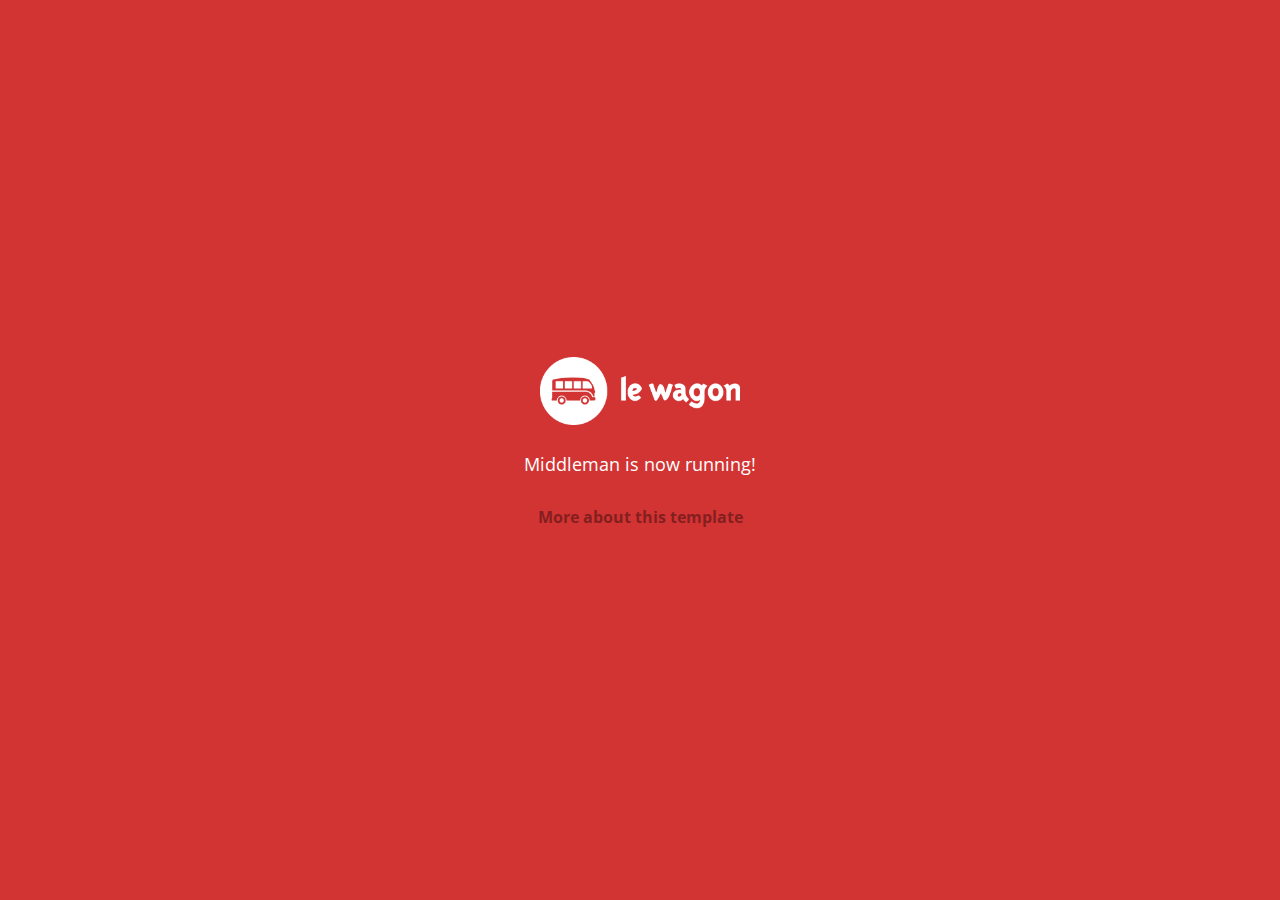
==== index.html @ 599be3fb "Automated commit at 2018-02-05 10:05:16 UTC by middleman-deploy 2.0.0-alpha" ====
<!doctype html>
<html>
  <head>
    <meta charset="utf-8">
    <meta http-equiv="x-ua-compatible" content="ie=edge">
    <meta name="viewport"
          content="width=device-width, initial-scale=1, shrink-to-fit=no">
    <!-- Use the title from a page's frontmatter if it has one -->
    <title>Le Wagon - Middleman</title>
    <link href="stylesheets/application-3c48b980.css" rel="stylesheet" />
    <script src="javascripts/application-93de88c9.js"></script>
    <link href="images/favicon-f15af148.png" rel="icon" type="image/png" />
  </head>
  <body>
    <div id="home">
  <div class="home-content">
    <img src="images/logo-acc9c0ec.png" width="200" alt="Logo" />
    <p>
      Middleman is now running!
    </p>
    <p class="about">
      <a href="about.html">More about this template</a>
    </p>
  </div>
</div>

  </body>
</html>
---- stylesheets/application-3c48b980.css ----
@import url("https://fonts.googleapis.com/css?family=Open+Sans:400,300,700|Raleway:400,100,300,700,500");/*!
 * Bootstrap v3.3.7 (http://getbootstrap.com)
 * Copyright 2011-2016 Twitter, Inc.
 * Licensed under MIT (https://github.com/twbs/bootstrap/blob/master/LICENSE)
 *//*! normalize.css v3.0.3 | MIT License | github.com/necolas/normalize.css */html{font-family:sans-serif;-ms-text-size-adjust:100%;-webkit-text-size-adjust:100%}body{margin:0}article,aside,details,figcaption,figure,footer,header,hgroup,main,menu,nav,section,summary{display:block}audio,canvas,progress,video{display:inline-block;vertical-align:baseline}audio:not([controls]){display:none;height:0}[hidden],template{display:none}a{background-color:transparent}a:active,a:hover{outline:0}abbr[title]{border-bottom:1px dotted}b,strong{font-weight:bold}dfn{font-style:italic}h1{font-size:2em;margin:0.67em 0}mark{background:#ff0;color:#000}small{font-size:80%}sub,sup{font-size:75%;line-height:0;position:relative;vertical-align:baseline}sup{top:-0.5em}sub{bottom:-0.25em}img{border:0}svg:not(:root){overflow:hidden}figure{margin:1em 40px}hr{-webkit-box-sizing:content-box;box-sizing:content-box;height:0}pre{overflow:auto}code,kbd,pre,samp{font-family:monospace, monospace;font-size:1em}button,input,optgroup,select,textarea{color:inherit;font:inherit;margin:0}button{overflow:visible}button,select{text-transform:none}button,html input[type="button"],input[type="reset"],input[type="submit"]{-webkit-appearance:button;cursor:pointer}button[disabled],html input[disabled]{cursor:default}button::-moz-focus-inner,input::-moz-focus-inner{border:0;padding:0}input{line-height:normal}input[type="checkbox"],input[type="radio"]{-webkit-box-sizing:border-box;box-sizing:border-box;padding:0}input[type="number"]::-webkit-inner-spin-button,input[type="number"]::-webkit-outer-spin-button{height:auto}input[type="search"]{-webkit-appearance:textfield;-webkit-box-sizing:content-box;box-sizing:content-box}input[type="search"]::-webkit-search-cancel-button,input[type="search"]::-webkit-search-decoration{-webkit-appearance:none}fieldset{border:1px solid #c0c0c0;margin:0 2px;padding:0.35em 0.625em 0.75em}legend{border:0;padding:0}textarea{overflow:auto}optgroup{font-weight:bold}table{border-collapse:collapse;border-spacing:0}td,th{padding:0}/*! Source: https://github.com/h5bp/html5-boilerplate/blob/master/src/css/main.css */@media print{*,*:before,*:after{background:transparent !important;color:#000 !important;-webkit-box-shadow:none !important;box-shadow:none !important;text-shadow:none !important}a,a:visited{text-decoration:underline}a[href]:after{content:" (" attr(href) ")"}abbr[title]:after{content:" (" attr(title) ")"}a[href^="#"]:after,a[href^="javascript:"]:after{content:""}pre,blockquote{border:1px solid #999;page-break-inside:avoid}thead{display:table-header-group}tr,img{page-break-inside:avoid}img{max-width:100% !important}p,h2,h3{orphans:3;widows:3}h2,h3{page-break-after:avoid}.navbar{display:none}.btn>.caret,.dropup>.btn>.caret{border-top-color:#000 !important}.label{border:1px solid #000}.table{border-collapse:collapse !important}.table td,.table th{background-color:#fff !important}.table-bordered th,.table-bordered td{border:1px solid #ddd !important}}@font-face{font-family:'Glyphicons Halflings';src:url("../assets/bootstrap/glyphicons-halflings-regular-86b6f62b.eot");src:url("../assets/bootstrap/glyphicons-halflings-regular-86b6f62b.eot?#iefix") format("embedded-opentype"),url("../assets/bootstrap/glyphicons-halflings-regular-ca35b697.woff2") format("woff2"),url("../assets/bootstrap/glyphicons-halflings-regular-278e49a8.woff") format("woff"),url("../assets/bootstrap/glyphicons-halflings-regular-44bc1850.ttf") format("truetype"),url("../assets/bootstrap/glyphicons-halflings-regular-de51a849.svg#glyphicons_halflingsregular") format("svg")}.glyphicon{position:relative;top:1px;display:inline-block;font-family:'Glyphicons Halflings';font-style:normal;font-weight:normal;line-height:1;-webkit-font-smoothing:antialiased;-moz-osx-font-smoothing:grayscale}.glyphicon-asterisk:before{content:"\002a"}.glyphicon-plus:before{content:"\002b"}.glyphicon-euro:before,.glyphicon-eur:before{content:"\20ac"}.glyphicon-minus:before{content:"\2212"}.glyphicon-cloud:before{content:"\2601"}.glyphicon-envelope:before{content:"\2709"}.glyphicon-pencil:before{content:"\270f"}.glyphicon-glass:before{content:"\e001"}.glyphicon-music:before{content:"\e002"}.glyphicon-search:before{content:"\e003"}.glyphicon-heart:before{content:"\e005"}.glyphicon-star:before{content:"\e006"}.glyphicon-star-empty:before{content:"\e007"}.glyphicon-user:before{content:"\e008"}.glyphicon-film:before{content:"\e009"}.glyphicon-th-large:before{content:"\e010"}.glyphicon-th:before{content:"\e011"}.glyphicon-th-list:before{content:"\e012"}.glyphicon-ok:before{content:"\e013"}.glyphicon-remove:before{content:"\e014"}.glyphicon-zoom-in:before{content:"\e015"}.glyphicon-zoom-out:before{content:"\e016"}.glyphicon-off:before{content:"\e017"}.glyphicon-signal:before{content:"\e018"}.glyphicon-cog:before{content:"\e019"}.glyphicon-trash:before{content:"\e020"}.glyphicon-home:before{content:"\e021"}.glyphicon-file:before{content:"\e022"}.glyphicon-time:before{content:"\e023"}.glyphicon-road:before{content:"\e024"}.glyphicon-download-alt:before{content:"\e025"}.glyphicon-download:before{content:"\e026"}.glyphicon-upload:before{content:"\e027"}.glyphicon-inbox:before{content:"\e028"}.glyphicon-play-circle:before{content:"\e029"}.glyphicon-repeat:before{content:"\e030"}.glyphicon-refresh:before{content:"\e031"}.glyphicon-list-alt:before{content:"\e032"}.glyphicon-lock:before{content:"\e033"}.glyphicon-flag:before{content:"\e034"}.glyphicon-headphones:before{content:"\e035"}.glyphicon-volume-off:before{content:"\e036"}.glyphicon-volume-down:before{content:"\e037"}.glyphicon-volume-up:before{content:"\e038"}.glyphicon-qrcode:before{content:"\e039"}.glyphicon-barcode:before{content:"\e040"}.glyphicon-tag:before{content:"\e041"}.glyphicon-tags:before{content:"\e042"}.glyphicon-book:before{content:"\e043"}.glyphicon-bookmark:before{content:"\e044"}.glyphicon-print:before{content:"\e045"}.glyphicon-camera:before{content:"\e046"}.glyphicon-font:before{content:"\e047"}.glyphicon-bold:before{content:"\e048"}.glyphicon-italic:before{content:"\e049"}.glyphicon-text-height:before{content:"\e050"}.glyphicon-text-width:before{content:"\e051"}.glyphicon-align-left:before{content:"\e052"}.glyphicon-align-center:before{content:"\e053"}.glyphicon-align-right:before{content:"\e054"}.glyphicon-align-justify:before{content:"\e055"}.glyphicon-list:before{content:"\e056"}.glyphicon-indent-left:before{content:"\e057"}.glyphicon-indent-right:before{content:"\e058"}.glyphicon-facetime-video:before{content:"\e059"}.glyphicon-picture:before{content:"\e060"}.glyphicon-map-marker:before{content:"\e062"}.glyphicon-adjust:before{content:"\e063"}.glyphicon-tint:before{content:"\e064"}.glyphicon-edit:before{content:"\e065"}.glyphicon-share:before{content:"\e066"}.glyphicon-check:before{content:"\e067"}.glyphicon-move:before{content:"\e068"}.glyphicon-step-backward:before{content:"\e069"}.glyphicon-fast-backward:before{content:"\e070"}.glyphicon-backward:before{content:"\e071"}.glyphicon-play:before{content:"\e072"}.glyphicon-pause:before{content:"\e073"}.glyphicon-stop:before{content:"\e074"}.glyphicon-forward:before{content:"\e075"}.glyphicon-fast-forward:before{content:"\e076"}.glyphicon-step-forward:before{content:"\e077"}.glyphicon-eject:before{content:"\e078"}.glyphicon-chevron-left:before{content:"\e079"}.glyphicon-chevron-right:before{content:"\e080"}.glyphicon-plus-sign:before{content:"\e081"}.glyphicon-minus-sign:before{content:"\e082"}.glyphicon-remove-sign:before{content:"\e083"}.glyphicon-ok-sign:before{content:"\e084"}.glyphicon-question-sign:before{content:"\e085"}.glyphicon-info-sign:before{content:"\e086"}.glyphicon-screenshot:before{content:"\e087"}.glyphicon-remove-circle:before{content:"\e088"}.glyphicon-ok-circle:before{content:"\e089"}.glyphicon-ban-circle:before{content:"\e090"}.glyphicon-arrow-left:before{content:"\e091"}.glyphicon-arrow-right:before{content:"\e092"}.glyphicon-arrow-up:before{content:"\e093"}.glyphicon-arrow-down:before{content:"\e094"}.glyphicon-share-alt:before{content:"\e095"}.glyphicon-resize-full:before{content:"\e096"}.glyphicon-resize-small:before{content:"\e097"}.glyphicon-exclamation-sign:before{content:"\e101"}.glyphicon-gift:before{content:"\e102"}.glyphicon-leaf:before{content:"\e103"}.glyphicon-fire:before{content:"\e104"}.glyphicon-eye-open:before{content:"\e105"}.glyphicon-eye-close:before{content:"\e106"}.glyphicon-warning-sign:before{content:"\e107"}.glyphicon-plane:before{content:"\e108"}.glyphicon-calendar:before{content:"\e109"}.glyphicon-random:before{content:"\e110"}.glyphicon-comment:before{content:"\e111"}.glyphicon-magnet:before{content:"\e112"}.glyphicon-chevron-up:before{content:"\e113"}.glyphicon-chevron-down:before{content:"\e114"}.glyphicon-retweet:before{content:"\e115"}.glyphicon-shopping-cart:before{content:"\e116"}.glyphicon-folder-close:before{content:"\e117"}.glyphicon-folder-open:before{content:"\e118"}.glyphicon-resize-vertical:before{content:"\e119"}.glyphicon-resize-horizontal:before{content:"\e120"}.glyphicon-hdd:before{content:"\e121"}.glyphicon-bullhorn:before{content:"\e122"}.glyphicon-bell:before{content:"\e123"}.glyphicon-certificate:before{content:"\e124"}.glyphicon-thumbs-up:before{content:"\e125"}.glyphicon-thumbs-down:before{content:"\e126"}.glyphicon-hand-right:before{content:"\e127"}.glyphicon-hand-left:before{content:"\e128"}.glyphicon-hand-up:before{content:"\e129"}.glyphicon-hand-down:before{content:"\e130"}.glyphicon-circle-arrow-right:before{content:"\e131"}.glyphicon-circle-arrow-left:before{content:"\e132"}.glyphicon-circle-arrow-up:before{content:"\e133"}.glyphicon-circle-arrow-down:before{content:"\e134"}.glyphicon-globe:before{content:"\e135"}.glyphicon-wrench:before{content:"\e136"}.glyphicon-tasks:before{content:"\e137"}.glyphicon-filter:before{content:"\e138"}.glyphicon-briefcase:before{content:"\e139"}.glyphicon-fullscreen:before{content:"\e140"}.glyphicon-dashboard:before{content:"\e141"}.glyphicon-paperclip:before{content:"\e142"}.glyphicon-heart-empty:before{content:"\e143"}.glyphicon-link:before{content:"\e144"}.glyphicon-phone:before{content:"\e145"}.glyphicon-pushpin:before{content:"\e146"}.glyphicon-usd:before{content:"\e148"}.glyphicon-gbp:before{content:"\e149"}.glyphicon-sort:before{content:"\e150"}.glyphicon-sort-by-alphabet:before{content:"\e151"}.glyphicon-sort-by-alphabet-alt:before{content:"\e152"}.glyphicon-sort-by-order:before{content:"\e153"}.glyphicon-sort-by-order-alt:before{content:"\e154"}.glyphicon-sort-by-attributes:before{content:"\e155"}.glyphicon-sort-by-attributes-alt:before{content:"\e156"}.glyphicon-unchecked:before{content:"\e157"}.glyphicon-expand:before{content:"\e158"}.glyphicon-collapse-down:before{content:"\e159"}.glyphicon-collapse-up:before{content:"\e160"}.glyphicon-log-in:before{content:"\e161"}.glyphicon-flash:before{content:"\e162"}.glyphicon-log-out:before{content:"\e163"}.glyphicon-new-window:before{content:"\e164"}.glyphicon-record:before{content:"\e165"}.glyphicon-save:before{content:"\e166"}.glyphicon-open:before{content:"\e167"}.glyphicon-saved:before{content:"\e168"}.glyphicon-import:before{content:"\e169"}.glyphicon-export:before{content:"\e170"}.glyphicon-send:before{content:"\e171"}.glyphicon-floppy-disk:before{content:"\e172"}.glyphicon-floppy-saved:before{content:"\e173"}.glyphicon-floppy-remove:before{content:"\e174"}.glyphicon-floppy-save:before{content:"\e175"}.glyphicon-floppy-open:before{content:"\e176"}.glyphicon-credit-card:before{content:"\e177"}.glyphicon-transfer:before{content:"\e178"}.glyphicon-cutlery:before{content:"\e179"}.glyphicon-header:before{content:"\e180"}.glyphicon-compressed:before{content:"\e181"}.glyphicon-earphone:before{content:"\e182"}.glyphicon-phone-alt:before{content:"\e183"}.glyphicon-tower:before{content:"\e184"}.glyphicon-stats:before{content:"\e185"}.glyphicon-sd-video:before{content:"\e186"}.glyphicon-hd-video:before{content:"\e187"}.glyphicon-subtitles:before{content:"\e188"}.glyphicon-sound-stereo:before{content:"\e189"}.glyphicon-sound-dolby:before{content:"\e190"}.glyphicon-sound-5-1:before{content:"\e191"}.glyphicon-sound-6-1:before{content:"\e192"}.glyphicon-sound-7-1:before{content:"\e193"}.glyphicon-copyright-mark:before{content:"\e194"}.glyphicon-registration-mark:before{content:"\e195"}.glyphicon-cloud-download:before{content:"\e197"}.glyphicon-cloud-upload:before{content:"\e198"}.glyphicon-tree-conifer:before{content:"\e199"}.glyphicon-tree-deciduous:before{content:"\e200"}.glyphicon-cd:before{content:"\e201"}.glyphicon-save-file:before{content:"\e202"}.glyphicon-open-file:before{content:"\e203"}.glyphicon-level-up:before{content:"\e204"}.glyphicon-copy:before{content:"\e205"}.glyphicon-paste:before{content:"\e206"}.glyphicon-alert:before{content:"\e209"}.glyphicon-equalizer:before{content:"\e210"}.glyphicon-king:before{content:"\e211"}.glyphicon-queen:before{content:"\e212"}.glyphicon-pawn:before{content:"\e213"}.glyphicon-bishop:before{content:"\e214"}.glyphicon-knight:before{content:"\e215"}.glyphicon-baby-formula:before{content:"\e216"}.glyphicon-tent:before{content:"\26fa"}.glyphicon-blackboard:before{content:"\e218"}.glyphicon-bed:before{content:"\e219"}.glyphicon-apple:before{content:"\f8ff"}.glyphicon-erase:before{content:"\e221"}.glyphicon-hourglass:before{content:"\231b"}.glyphicon-lamp:before{content:"\e223"}.glyphicon-duplicate:before{content:"\e224"}.glyphicon-piggy-bank:before{content:"\e225"}.glyphicon-scissors:before{content:"\e226"}.glyphicon-bitcoin:before{content:"\e227"}.glyphicon-btc:before{content:"\e227"}.glyphicon-xbt:before{content:"\e227"}.glyphicon-yen:before{content:"\00a5"}.glyphicon-jpy:before{content:"\00a5"}.glyphicon-ruble:before{content:"\20bd"}.glyphicon-rub:before{content:"\20bd"}.glyphicon-scale:before{content:"\e230"}.glyphicon-ice-lolly:before{content:"\e231"}.glyphicon-ice-lolly-tasted:before{content:"\e232"}.glyphicon-education:before{content:"\e233"}.glyphicon-option-horizontal:before{content:"\e234"}.glyphicon-option-vertical:before{content:"\e235"}.glyphicon-menu-hamburger:before{content:"\e236"}.glyphicon-modal-window:before{content:"\e237"}.glyphicon-oil:before{content:"\e238"}.glyphicon-grain:before{content:"\e239"}.glyphicon-sunglasses:before{content:"\e240"}.glyphicon-text-size:before{content:"\e241"}.glyphicon-text-color:before{content:"\e242"}.glyphicon-text-background:before{content:"\e243"}.glyphicon-object-align-top:before{content:"\e244"}.glyphicon-object-align-bottom:before{content:"\e245"}.glyphicon-object-align-horizontal:before{content:"\e246"}.glyphicon-object-align-left:before{content:"\e247"}.glyphicon-object-align-vertical:before{content:"\e248"}.glyphicon-object-align-right:before{content:"\e249"}.glyphicon-triangle-right:before{content:"\e250"}.glyphicon-triangle-left:before{content:"\e251"}.glyphicon-triangle-bottom:before{content:"\e252"}.glyphicon-triangle-top:before{content:"\e253"}.glyphicon-console:before{content:"\e254"}.glyphicon-superscript:before{content:"\e255"}.glyphicon-subscript:before{content:"\e256"}.glyphicon-menu-left:before{content:"\e257"}.glyphicon-menu-right:before{content:"\e258"}.glyphicon-menu-down:before{content:"\e259"}.glyphicon-menu-up:before{content:"\e260"}*{-webkit-box-sizing:border-box;box-sizing:border-box}*:before,*:after{-webkit-box-sizing:border-box;box-sizing:border-box}html{font-size:10px;-webkit-tap-highlight-color:transparent}body{font-family:"Open Sans", "Helvetica", "sans-serif";font-size:18px;line-height:1.42857143;color:#333333;background-color:#F4F4F4}input,button,select,textarea{font-family:inherit;font-size:inherit;line-height:inherit}a{color:#469AE0;text-decoration:none}a:hover,a:focus{color:#1f74ba;text-decoration:underline}a:focus{outline:5px auto -webkit-focus-ring-color;outline-offset:-2px}figure{margin:0}img{vertical-align:middle}.img-responsive{display:block;max-width:100%;height:auto}.img-rounded{border-radius:2px}.img-thumbnail{padding:4px;line-height:1.42857143;background-color:#F4F4F4;border:1px solid #ddd;border-radius:2px;-webkit-transition:all 0.2s ease-in-out;transition:all 0.2s ease-in-out;display:inline-block;max-width:100%;height:auto}.img-circle{border-radius:50%}hr{margin-top:25px;margin-bottom:25px;border:0;border-top:1px solid #eeeeee}.sr-only{position:absolute;width:1px;height:1px;margin:-1px;padding:0;overflow:hidden;clip:rect(0, 0, 0, 0);border:0}.sr-only-focusable:active,.sr-only-focusable:focus{position:static;width:auto;height:auto;margin:0;overflow:visible;clip:auto}[role="button"]{cursor:pointer}h1,h2,h3,h4,h5,h6,.h1,.h2,.h3,.h4,.h5,.h6{font-family:"Raleway", "Helvetica", "sans-serif";font-weight:500;line-height:1.1;color:inherit}h1 small,h1 .small,h2 small,h2 .small,h3 small,h3 .small,h4 small,h4 .small,h5 small,h5 .small,h6 small,h6 .small,.h1 small,.h1 .small,.h2 small,.h2 .small,.h3 small,.h3 .small,.h4 small,.h4 .small,.h5 small,.h5 .small,.h6 small,.h6 .small{font-weight:normal;line-height:1;color:#777777}h1,.h1,h2,.h2,h3,.h3{margin-top:25px;margin-bottom:12.5px}h1 small,h1 .small,.h1 small,.h1 .small,h2 small,h2 .small,.h2 small,.h2 .small,h3 small,h3 .small,.h3 small,.h3 .small{font-size:65%}h4,.h4,h5,.h5,h6,.h6{margin-top:12.5px;margin-bottom:12.5px}h4 small,h4 .small,.h4 small,.h4 .small,h5 small,h5 .small,.h5 small,.h5 .small,h6 small,h6 .small,.h6 small,.h6 .small{font-size:75%}h1,.h1{font-size:46px}h2,.h2{font-size:38px}h3,.h3{font-size:31px}h4,.h4{font-size:23px}h5,.h5{font-size:18px}h6,.h6{font-size:16px}p{margin:0 0 12.5px}.lead{margin-bottom:25px;font-size:20px;font-weight:300;line-height:1.4}@media (min-width: 768px){.lead{font-size:27px}}small,.small{font-size:88%}mark,.mark{background-color:#fcf8e3;padding:.2em}.text-left{text-align:left}.text-right{text-align:right}.text-center{text-align:center}.text-justify{text-align:justify}.text-nowrap{white-space:nowrap}.text-lowercase{text-transform:lowercase}.text-uppercase,.initialism{text-transform:uppercase}.text-capitalize{text-transform:capitalize}.text-muted{color:#777777}.text-primary{color:#469AE0}a.text-primary:hover,a.text-primary:focus{color:#2381d0}.text-success{color:#3c763d}a.text-success:hover,a.text-success:focus{color:#2b542c}.text-info{color:#31708f}a.text-info:hover,a.text-info:focus{color:#245269}.text-warning{color:#8a6d3b}a.text-warning:hover,a.text-warning:focus{color:#66512c}.text-danger{color:#a94442}a.text-danger:hover,a.text-danger:focus{color:#843534}.bg-primary{color:#fff}.bg-primary{background-color:#469AE0}a.bg-primary:hover,a.bg-primary:focus{background-color:#2381d0}.bg-success{background-color:#dff0d8}a.bg-success:hover,a.bg-success:focus{background-color:#c1e2b3}.bg-info{background-color:#d9edf7}a.bg-info:hover,a.bg-info:focus{background-color:#afd9ee}.bg-warning{background-color:#fcf8e3}a.bg-warning:hover,a.bg-warning:focus{background-color:#f7ecb5}.bg-danger{background-color:#f2dede}a.bg-danger:hover,a.bg-danger:focus{background-color:#e4b9b9}.page-header{padding-bottom:11.5px;margin:50px 0 25px;border-bottom:1px solid #eeeeee}ul,ol{margin-top:0;margin-bottom:12.5px}ul ul,ul ol,ol ul,ol ol{margin-bottom:0}.list-unstyled{padding-left:0;list-style:none}.list-inline{padding-left:0;list-style:none;margin-left:-5px}.list-inline>li{display:inline-block;padding-left:5px;padding-right:5px}dl{margin-top:0;margin-bottom:25px}dt,dd{line-height:1.42857143}dt{font-weight:bold}dd{margin-left:0}.dl-horizontal dd:before,.dl-horizontal dd:after{content:" ";display:table}.dl-horizontal dd:after{clear:both}@media (min-width: 768px){.dl-horizontal dt{float:left;width:160px;clear:left;text-align:right;overflow:hidden;text-overflow:ellipsis;white-space:nowrap}.dl-horizontal dd{margin-left:180px}}abbr[title],abbr[data-original-title]{cursor:help;border-bottom:1px dotted #777777}.initialism{font-size:90%}blockquote{padding:12.5px 25px;margin:0 0 25px;font-size:22.5px;border-left:5px solid #eeeeee}blockquote p:last-child,blockquote ul:last-child,blockquote ol:last-child{margin-bottom:0}blockquote footer,blockquote small,blockquote .small{display:block;font-size:80%;line-height:1.42857143;color:#777777}blockquote footer:before,blockquote small:before,blockquote .small:before{content:'\2014 \00A0'}.blockquote-reverse,blockquote.pull-right{padding-right:15px;padding-left:0;border-right:5px solid #eeeeee;border-left:0;text-align:right}.blockquote-reverse footer:before,.blockquote-reverse small:before,.blockquote-reverse .small:before,blockquote.pull-right footer:before,blockquote.pull-right small:before,blockquote.pull-right .small:before{content:''}.blockquote-reverse footer:after,.blockquote-reverse small:after,.blockquote-reverse .small:after,blockquote.pull-right footer:after,blockquote.pull-right small:after,blockquote.pull-right .small:after{content:'\00A0 \2014'}address{margin-bottom:25px;font-style:normal;line-height:1.42857143}code,kbd,pre,samp{font-family:Menlo, Monaco, Consolas, "Courier New", monospace}code{padding:2px 4px;font-size:90%;color:#c7254e;background-color:#f9f2f4;border-radius:2px}kbd{padding:2px 4px;font-size:90%;color:#fff;background-color:#333;border-radius:2px;-webkit-box-shadow:inset 0 -1px 0 rgba(0,0,0,0.25);box-shadow:inset 0 -1px 0 rgba(0,0,0,0.25)}kbd kbd{padding:0;font-size:100%;font-weight:bold;-webkit-box-shadow:none;box-shadow:none}pre{display:block;padding:12px;margin:0 0 12.5px;font-size:17px;line-height:1.42857143;word-break:break-all;word-wrap:break-word;color:#333333;background-color:#f5f5f5;border:1px solid #ccc;border-radius:2px}pre code{padding:0;font-size:inherit;color:inherit;white-space:pre-wrap;background-color:transparent;border-radius:0}.pre-scrollable{max-height:340px;overflow-y:scroll}.container{margin-right:auto;margin-left:auto;padding-left:15px;padding-right:15px}.container:before,.container:after{content:" ";display:table}.container:after{clear:both}@media (min-width: 768px){.container{width:750px}}@media (min-width: 992px){.container{width:970px}}@media (min-width: 1200px){.container{width:1170px}}.container-fluid{margin-right:auto;margin-left:auto;padding-left:15px;padding-right:15px}.container-fluid:before,.container-fluid:after{content:" ";display:table}.container-fluid:after{clear:both}.row{margin-left:-15px;margin-right:-15px}.row:before,.row:after{content:" ";display:table}.row:after{clear:both}.col-xs-1,.col-sm-1,.col-md-1,.col-lg-1,.col-xs-2,.col-sm-2,.col-md-2,.col-lg-2,.col-xs-3,.col-sm-3,.col-md-3,.col-lg-3,.col-xs-4,.col-sm-4,.col-md-4,.col-lg-4,.col-xs-5,.col-sm-5,.col-md-5,.col-lg-5,.col-xs-6,.col-sm-6,.col-md-6,.col-lg-6,.col-xs-7,.col-sm-7,.col-md-7,.col-lg-7,.col-xs-8,.col-sm-8,.col-md-8,.col-lg-8,.col-xs-9,.col-sm-9,.col-md-9,.col-lg-9,.col-xs-10,.col-sm-10,.col-md-10,.col-lg-10,.col-xs-11,.col-sm-11,.col-md-11,.col-lg-11,.col-xs-12,.col-sm-12,.col-md-12,.col-lg-12{position:relative;min-height:1px;padding-left:15px;padding-right:15px}.col-xs-1,.col-xs-2,.col-xs-3,.col-xs-4,.col-xs-5,.col-xs-6,.col-xs-7,.col-xs-8,.col-xs-9,.col-xs-10,.col-xs-11,.col-xs-12{float:left}.col-xs-1{width:8.33333333%}.col-xs-2{width:16.66666667%}.col-xs-3{width:25%}.col-xs-4{width:33.33333333%}.col-xs-5{width:41.66666667%}.col-xs-6{width:50%}.col-xs-7{width:58.33333333%}.col-xs-8{width:66.66666667%}.col-xs-9{width:75%}.col-xs-10{width:83.33333333%}.col-xs-11{width:91.66666667%}.col-xs-12{width:100%}.col-xs-pull-0{right:auto}.col-xs-pull-1{right:8.33333333%}.col-xs-pull-2{right:16.66666667%}.col-xs-pull-3{right:25%}.col-xs-pull-4{right:33.33333333%}.col-xs-pull-5{right:41.66666667%}.col-xs-pull-6{right:50%}.col-xs-pull-7{right:58.33333333%}.col-xs-pull-8{right:66.66666667%}.col-xs-pull-9{right:75%}.col-xs-pull-10{right:83.33333333%}.col-xs-pull-11{right:91.66666667%}.col-xs-pull-12{right:100%}.col-xs-push-0{left:auto}.col-xs-push-1{left:8.33333333%}.col-xs-push-2{left:16.66666667%}.col-xs-push-3{left:25%}.col-xs-push-4{left:33.33333333%}.col-xs-push-5{left:41.66666667%}.col-xs-push-6{left:50%}.col-xs-push-7{left:58.33333333%}.col-xs-push-8{left:66.66666667%}.col-xs-push-9{left:75%}.col-xs-push-10{left:83.33333333%}.col-xs-push-11{left:91.66666667%}.col-xs-push-12{left:100%}.col-xs-offset-0{margin-left:0%}.col-xs-offset-1{margin-left:8.33333333%}.col-xs-offset-2{margin-left:16.66666667%}.col-xs-offset-3{margin-left:25%}.col-xs-offset-4{margin-left:33.33333333%}.col-xs-offset-5{margin-left:41.66666667%}.col-xs-offset-6{margin-left:50%}.col-xs-offset-7{margin-left:58.33333333%}.col-xs-offset-8{margin-left:66.66666667%}.col-xs-offset-9{margin-left:75%}.col-xs-offset-10{margin-left:83.33333333%}.col-xs-offset-11{margin-left:91.66666667%}.col-xs-offset-12{margin-left:100%}@media (min-width: 768px){.col-sm-1,.col-sm-2,.col-sm-3,.col-sm-4,.col-sm-5,.col-sm-6,.col-sm-7,.col-sm-8,.col-sm-9,.col-sm-10,.col-sm-11,.col-sm-12{float:left}.col-sm-1{width:8.33333333%}.col-sm-2{width:16.66666667%}.col-sm-3{width:25%}.col-sm-4{width:33.33333333%}.col-sm-5{width:41.66666667%}.col-sm-6{width:50%}.col-sm-7{width:58.33333333%}.col-sm-8{width:66.66666667%}.col-sm-9{width:75%}.col-sm-10{width:83.33333333%}.col-sm-11{width:91.66666667%}.col-sm-12{width:100%}.col-sm-pull-0{right:auto}.col-sm-pull-1{right:8.33333333%}.col-sm-pull-2{right:16.66666667%}.col-sm-pull-3{right:25%}.col-sm-pull-4{right:33.33333333%}.col-sm-pull-5{right:41.66666667%}.col-sm-pull-6{right:50%}.col-sm-pull-7{right:58.33333333%}.col-sm-pull-8{right:66.66666667%}.col-sm-pull-9{right:75%}.col-sm-pull-10{right:83.33333333%}.col-sm-pull-11{right:91.66666667%}.col-sm-pull-12{right:100%}.col-sm-push-0{left:auto}.col-sm-push-1{left:8.33333333%}.col-sm-push-2{left:16.66666667%}.col-sm-push-3{left:25%}.col-sm-push-4{left:33.33333333%}.col-sm-push-5{left:41.66666667%}.col-sm-push-6{left:50%}.col-sm-push-7{left:58.33333333%}.col-sm-push-8{left:66.66666667%}.col-sm-push-9{left:75%}.col-sm-push-10{left:83.33333333%}.col-sm-push-11{left:91.66666667%}.col-sm-push-12{left:100%}.col-sm-offset-0{margin-left:0%}.col-sm-offset-1{margin-left:8.33333333%}.col-sm-offset-2{margin-left:16.66666667%}.col-sm-offset-3{margin-left:25%}.col-sm-offset-4{margin-left:33.33333333%}.col-sm-offset-5{margin-left:41.66666667%}.col-sm-offset-6{margin-left:50%}.col-sm-offset-7{margin-left:58.33333333%}.col-sm-offset-8{margin-left:66.66666667%}.col-sm-offset-9{margin-left:75%}.col-sm-offset-10{margin-left:83.33333333%}.col-sm-offset-11{margin-left:91.66666667%}.col-sm-offset-12{margin-left:100%}}@media (min-width: 992px){.col-md-1,.col-md-2,.col-md-3,.col-md-4,.col-md-5,.col-md-6,.col-md-7,.col-md-8,.col-md-9,.col-md-10,.col-md-11,.col-md-12{float:left}.col-md-1{width:8.33333333%}.col-md-2{width:16.66666667%}.col-md-3{width:25%}.col-md-4{width:33.33333333%}.col-md-5{width:41.66666667%}.col-md-6{width:50%}.col-md-7{width:58.33333333%}.col-md-8{width:66.66666667%}.col-md-9{width:75%}.col-md-10{width:83.33333333%}.col-md-11{width:91.66666667%}.col-md-12{width:100%}.col-md-pull-0{right:auto}.col-md-pull-1{right:8.33333333%}.col-md-pull-2{right:16.66666667%}.col-md-pull-3{right:25%}.col-md-pull-4{right:33.33333333%}.col-md-pull-5{right:41.66666667%}.col-md-pull-6{right:50%}.col-md-pull-7{right:58.33333333%}.col-md-pull-8{right:66.66666667%}.col-md-pull-9{right:75%}.col-md-pull-10{right:83.33333333%}.col-md-pull-11{right:91.66666667%}.col-md-pull-12{right:100%}.col-md-push-0{left:auto}.col-md-push-1{left:8.33333333%}.col-md-push-2{left:16.66666667%}.col-md-push-3{left:25%}.col-md-push-4{left:33.33333333%}.col-md-push-5{left:41.66666667%}.col-md-push-6{left:50%}.col-md-push-7{left:58.33333333%}.col-md-push-8{left:66.66666667%}.col-md-push-9{left:75%}.col-md-push-10{left:83.33333333%}.col-md-push-11{left:91.66666667%}.col-md-push-12{left:100%}.col-md-offset-0{margin-left:0%}.col-md-offset-1{margin-left:8.33333333%}.col-md-offset-2{margin-left:16.66666667%}.col-md-offset-3{margin-left:25%}.col-md-offset-4{margin-left:33.33333333%}.col-md-offset-5{margin-left:41.66666667%}.col-md-offset-6{margin-left:50%}.col-md-offset-7{margin-left:58.33333333%}.col-md-offset-8{margin-left:66.66666667%}.col-md-offset-9{margin-left:75%}.col-md-offset-10{margin-left:83.33333333%}.col-md-offset-11{margin-left:91.66666667%}.col-md-offset-12{margin-left:100%}}@media (min-width: 1200px){.col-lg-1,.col-lg-2,.col-lg-3,.col-lg-4,.col-lg-5,.col-lg-6,.col-lg-7,.col-lg-8,.col-lg-9,.col-lg-10,.col-lg-11,.col-lg-12{float:left}.col-lg-1{width:8.33333333%}.col-lg-2{width:16.66666667%}.col-lg-3{width:25%}.col-lg-4{width:33.33333333%}.col-lg-5{width:41.66666667%}.col-lg-6{width:50%}.col-lg-7{width:58.33333333%}.col-lg-8{width:66.66666667%}.col-lg-9{width:75%}.col-lg-10{width:83.33333333%}.col-lg-11{width:91.66666667%}.col-lg-12{width:100%}.col-lg-pull-0{right:auto}.col-lg-pull-1{right:8.33333333%}.col-lg-pull-2{right:16.66666667%}.col-lg-pull-3{right:25%}.col-lg-pull-4{right:33.33333333%}.col-lg-pull-5{right:41.66666667%}.col-lg-pull-6{right:50%}.col-lg-pull-7{right:58.33333333%}.col-lg-pull-8{right:66.66666667%}.col-lg-pull-9{right:75%}.col-lg-pull-10{right:83.33333333%}.col-lg-pull-11{right:91.66666667%}.col-lg-pull-12{right:100%}.col-lg-push-0{left:auto}.col-lg-push-1{left:8.33333333%}.col-lg-push-2{left:16.66666667%}.col-lg-push-3{left:25%}.col-lg-push-4{left:33.33333333%}.col-lg-push-5{left:41.66666667%}.col-lg-push-6{left:50%}.col-lg-push-7{left:58.33333333%}.col-lg-push-8{left:66.66666667%}.col-lg-push-9{left:75%}.col-lg-push-10{left:83.33333333%}.col-lg-push-11{left:91.66666667%}.col-lg-push-12{left:100%}.col-lg-offset-0{margin-left:0%}.col-lg-offset-1{margin-left:8.33333333%}.col-lg-offset-2{margin-left:16.66666667%}.col-lg-offset-3{margin-left:25%}.col-lg-offset-4{margin-left:33.33333333%}.col-lg-offset-5{margin-left:41.66666667%}.col-lg-offset-6{margin-left:50%}.col-lg-offset-7{margin-left:58.33333333%}.col-lg-offset-8{margin-left:66.66666667%}.col-lg-offset-9{margin-left:75%}.col-lg-offset-10{margin-left:83.33333333%}.col-lg-offset-11{margin-left:91.66666667%}.col-lg-offset-12{margin-left:100%}}table{background-color:transparent}caption{padding-top:8px;padding-bottom:8px;color:#777777;text-align:left}th{text-align:left}.table{width:100%;max-width:100%;margin-bottom:25px}.table>thead>tr>th,.table>thead>tr>td,.table>tbody>tr>th,.table>tbody>tr>td,.table>tfoot>tr>th,.table>tfoot>tr>td{padding:8px;line-height:1.42857143;vertical-align:top;border-top:1px solid #ddd}.table>thead>tr>th{vertical-align:bottom;border-bottom:2px solid #ddd}.table>caption+thead>tr:first-child>th,.table>caption+thead>tr:first-child>td,.table>colgroup+thead>tr:first-child>th,.table>colgroup+thead>tr:first-child>td,.table>thead:first-child>tr:first-child>th,.table>thead:first-child>tr:first-child>td{border-top:0}.table>tbody+tbody{border-top:2px solid #ddd}.table .table{background-color:#F4F4F4}.table-condensed>thead>tr>th,.table-condensed>thead>tr>td,.table-condensed>tbody>tr>th,.table-condensed>tbody>tr>td,.table-condensed>tfoot>tr>th,.table-condensed>tfoot>tr>td{padding:5px}.table-bordered{border:1px solid #ddd}.table-bordered>thead>tr>th,.table-bordered>thead>tr>td,.table-bordered>tbody>tr>th,.table-bordered>tbody>tr>td,.table-bordered>tfoot>tr>th,.table-bordered>tfoot>tr>td{border:1px solid #ddd}.table-bordered>thead>tr>th,.table-bordered>thead>tr>td{border-bottom-width:2px}.table-striped>tbody>tr:nth-of-type(odd){background-color:#f9f9f9}.table-hover>tbody>tr:hover{background-color:#f5f5f5}table col[class*="col-"]{position:static;float:none;display:table-column}table td[class*="col-"],table th[class*="col-"]{position:static;float:none;display:table-cell}.table>thead>tr>td.active,.table>thead>tr>th.active,.table>thead>tr.active>td,.table>thead>tr.active>th,.table>tbody>tr>td.active,.table>tbody>tr>th.active,.table>tbody>tr.active>td,.table>tbody>tr.active>th,.table>tfoot>tr>td.active,.table>tfoot>tr>th.active,.table>tfoot>tr.active>td,.table>tfoot>tr.active>th{background-color:#f5f5f5}.table-hover>tbody>tr>td.active:hover,.table-hover>tbody>tr>th.active:hover,.table-hover>tbody>tr.active:hover>td,.table-hover>tbody>tr:hover>.active,.table-hover>tbody>tr.active:hover>th{background-color:#e8e8e8}.table>thead>tr>td.success,.table>thead>tr>th.success,.table>thead>tr.success>td,.table>thead>tr.success>th,.table>tbody>tr>td.success,.table>tbody>tr>th.success,.table>tbody>tr.success>td,.table>tbody>tr.success>th,.table>tfoot>tr>td.success,.table>tfoot>tr>th.success,.table>tfoot>tr.success>td,.table>tfoot>tr.success>th{background-color:#dff0d8}.table-hover>tbody>tr>td.success:hover,.table-hover>tbody>tr>th.success:hover,.table-hover>tbody>tr.success:hover>td,.table-hover>tbody>tr:hover>.success,.table-hover>tbody>tr.success:hover>th{background-color:#d0e9c6}.table>thead>tr>td.info,.table>thead>tr>th.info,.table>thead>tr.info>td,.table>thead>tr.info>th,.table>tbody>tr>td.info,.table>tbody>tr>th.info,.table>tbody>tr.info>td,.table>tbody>tr.info>th,.table>tfoot>tr>td.info,.table>tfoot>tr>th.info,.table>tfoot>tr.info>td,.table>tfoot>tr.info>th{background-color:#d9edf7}.table-hover>tbody>tr>td.info:hover,.table-hover>tbody>tr>th.info:hover,.table-hover>tbody>tr.info:hover>td,.table-hover>tbody>tr:hover>.info,.table-hover>tbody>tr.info:hover>th{background-color:#c4e3f3}.table>thead>tr>td.warning,.table>thead>tr>th.warning,.table>thead>tr.warning>td,.table>thead>tr.warning>th,.table>tbody>tr>td.warning,.table>tbody>tr>th.warning,.table>tbody>tr.warning>td,.table>tbody>tr.warning>th,.table>tfoot>tr>td.warning,.table>tfoot>tr>th.warning,.table>tfoot>tr.warning>td,.table>tfoot>tr.warning>th{background-color:#fcf8e3}.table-hover>tbody>tr>td.warning:hover,.table-hover>tbody>tr>th.warning:hover,.table-hover>tbody>tr.warning:hover>td,.table-hover>tbody>tr:hover>.warning,.table-hover>tbody>tr.warning:hover>th{background-color:#faf2cc}.table>thead>tr>td.danger,.table>thead>tr>th.danger,.table>thead>tr.danger>td,.table>thead>tr.danger>th,.table>tbody>tr>td.danger,.table>tbody>tr>th.danger,.table>tbody>tr.danger>td,.table>tbody>tr.danger>th,.table>tfoot>tr>td.danger,.table>tfoot>tr>th.danger,.table>tfoot>tr.danger>td,.table>tfoot>tr.danger>th{background-color:#f2dede}.table-hover>tbody>tr>td.danger:hover,.table-hover>tbody>tr>th.danger:hover,.table-hover>tbody>tr.danger:hover>td,.table-hover>tbody>tr:hover>.danger,.table-hover>tbody>tr.danger:hover>th{background-color:#ebcccc}.table-responsive{overflow-x:auto;min-height:0.01%}@media screen and (max-width: 767px){.table-responsive{width:100%;margin-bottom:18.75px;overflow-y:hidden;-ms-overflow-style:-ms-autohiding-scrollbar;border:1px solid #ddd}.table-responsive>.table{margin-bottom:0}.table-responsive>.table>thead>tr>th,.table-responsive>.table>thead>tr>td,.table-responsive>.table>tbody>tr>th,.table-responsive>.table>tbody>tr>td,.table-responsive>.table>tfoot>tr>th,.table-responsive>.table>tfoot>tr>td{white-space:nowrap}.table-responsive>.table-bordered{border:0}.table-responsive>.table-bordered>thead>tr>th:first-child,.table-responsive>.table-bordered>thead>tr>td:first-child,.table-responsive>.table-bordered>tbody>tr>th:first-child,.table-responsive>.table-bordered>tbody>tr>td:first-child,.table-responsive>.table-bordered>tfoot>tr>th:first-child,.table-responsive>.table-bordered>tfoot>tr>td:first-child{border-left:0}.table-responsive>.table-bordered>thead>tr>th:last-child,.table-responsive>.table-bordered>thead>tr>td:last-child,.table-responsive>.table-bordered>tbody>tr>th:last-child,.table-responsive>.table-bordered>tbody>tr>td:last-child,.table-responsive>.table-bordered>tfoot>tr>th:last-child,.table-responsive>.table-bordered>tfoot>tr>td:last-child{border-right:0}.table-responsive>.table-bordered>tbody>tr:last-child>th,.table-responsive>.table-bordered>tbody>tr:last-child>td,.table-responsive>.table-bordered>tfoot>tr:last-child>th,.table-responsive>.table-bordered>tfoot>tr:last-child>td{border-bottom:0}}fieldset{padding:0;margin:0;border:0;min-width:0}legend{display:block;width:100%;padding:0;margin-bottom:25px;font-size:27px;line-height:inherit;color:#333333;border:0;border-bottom:1px solid #e5e5e5}label{display:inline-block;max-width:100%;margin-bottom:5px;font-weight:bold}input[type="search"]{-webkit-box-sizing:border-box;box-sizing:border-box}input[type="radio"],input[type="checkbox"]{margin:4px 0 0;margin-top:1px \9;line-height:normal}input[type="file"]{display:block}input[type="range"]{display:block;width:100%}select[multiple],select[size]{height:auto}input[type="file"]:focus,input[type="radio"]:focus,input[type="checkbox"]:focus{outline:5px auto -webkit-focus-ring-color;outline-offset:-2px}output{display:block;padding-top:7px;font-size:18px;line-height:1.42857143;color:#000000}.form-control{display:block;width:100%;height:39px;padding:6px 12px;font-size:18px;line-height:1.42857143;color:#000000;background-color:#fff;background-image:none;border:1px solid #ccc;border-radius:2px;-webkit-box-shadow:inset 0 1px 1px rgba(0,0,0,0.075);box-shadow:inset 0 1px 1px rgba(0,0,0,0.075);-webkit-transition:border-color ease-in-out 0.15s, box-shadow ease-in-out 0.15s;-webkit-transition:border-color ease-in-out 0.15s, -webkit-box-shadow ease-in-out 0.15s;transition:border-color ease-in-out 0.15s, -webkit-box-shadow ease-in-out 0.15s;transition:border-color ease-in-out 0.15s, box-shadow ease-in-out 0.15s;transition:border-color ease-in-out 0.15s, box-shadow ease-in-out 0.15s, -webkit-box-shadow ease-in-out 0.15s}.form-control:focus{border-color:#66afe9;outline:0;-webkit-box-shadow:inset 0 1px 1px rgba(0,0,0,0.075),0 0 8px rgba(102,175,233,0.6);box-shadow:inset 0 1px 1px rgba(0,0,0,0.075),0 0 8px rgba(102,175,233,0.6)}.form-control::-moz-placeholder{color:#999;opacity:1}.form-control:-ms-input-placeholder{color:#999}.form-control::-webkit-input-placeholder{color:#999}.form-control::-ms-expand{border:0;background-color:transparent}.form-control[disabled],.form-control[readonly],fieldset[disabled] .form-control{background-color:#eeeeee;opacity:1}.form-control[disabled],fieldset[disabled] .form-control{cursor:not-allowed}textarea.form-control{height:auto}input[type="search"]{-webkit-appearance:none}@media screen and (-webkit-min-device-pixel-ratio: 0){input[type="date"].form-control,input[type="time"].form-control,input[type="datetime-local"].form-control,input[type="month"].form-control{line-height:39px}input[type="date"].input-sm,.input-group-sm>input[type="date"].form-control,.input-group-sm>input[type="date"].input-group-addon,.input-group-sm>.input-group-btn>input[type="date"].btn,.input-group-sm input[type="date"],input[type="time"].input-sm,.input-group-sm>input[type="time"].form-control,.input-group-sm>input[type="time"].input-group-addon,.input-group-sm>.input-group-btn>input[type="time"].btn,.input-group-sm input[type="time"],input[type="datetime-local"].input-sm,.input-group-sm>input[type="datetime-local"].form-control,.input-group-sm>input[type="datetime-local"].input-group-addon,.input-group-sm>.input-group-btn>input[type="datetime-local"].btn,.input-group-sm input[type="datetime-local"],input[type="month"].input-sm,.input-group-sm>input[type="month"].form-control,.input-group-sm>input[type="month"].input-group-addon,.input-group-sm>.input-group-btn>input[type="month"].btn,.input-group-sm input[type="month"]{line-height:36px}input[type="date"].input-lg,.input-group-lg>input[type="date"].form-control,.input-group-lg>input[type="date"].input-group-addon,.input-group-lg>.input-group-btn>input[type="date"].btn,.input-group-lg input[type="date"],input[type="time"].input-lg,.input-group-lg>input[type="time"].form-control,.input-group-lg>input[type="time"].input-group-addon,.input-group-lg>.input-group-btn>input[type="time"].btn,.input-group-lg input[type="time"],input[type="datetime-local"].input-lg,.input-group-lg>input[type="datetime-local"].form-control,.input-group-lg>input[type="datetime-local"].input-group-addon,.input-group-lg>.input-group-btn>input[type="datetime-local"].btn,.input-group-lg input[type="datetime-local"],input[type="month"].input-lg,.input-group-lg>input[type="month"].form-control,.input-group-lg>input[type="month"].input-group-addon,.input-group-lg>.input-group-btn>input[type="month"].btn,.input-group-lg input[type="month"]{line-height:53px}}.form-group{margin-bottom:15px}.radio,.checkbox{position:relative;display:block;margin-top:10px;margin-bottom:10px}.radio label,.checkbox label{min-height:25px;padding-left:20px;margin-bottom:0;font-weight:normal;cursor:pointer}.radio input[type="radio"],.radio-inline input[type="radio"],.checkbox input[type="checkbox"],.checkbox-inline input[type="checkbox"]{position:absolute;margin-left:-20px;margin-top:4px \9}.radio+.radio,.checkbox+.checkbox{margin-top:-5px}.radio-inline,.checkbox-inline{position:relative;display:inline-block;padding-left:20px;margin-bottom:0;vertical-align:middle;font-weight:normal;cursor:pointer}.radio-inline+.radio-inline,.checkbox-inline+.checkbox-inline{margin-top:0;margin-left:10px}input[type="radio"][disabled],input[type="radio"].disabled,fieldset[disabled] input[type="radio"],input[type="checkbox"][disabled],input[type="checkbox"].disabled,fieldset[disabled] input[type="checkbox"]{cursor:not-allowed}.radio-inline.disabled,fieldset[disabled] .radio-inline,.checkbox-inline.disabled,fieldset[disabled] .checkbox-inline{cursor:not-allowed}.radio.disabled label,fieldset[disabled] .radio label,.checkbox.disabled label,fieldset[disabled] .checkbox label{cursor:not-allowed}.form-control-static{padding-top:7px;padding-bottom:7px;margin-bottom:0;min-height:43px}.form-control-static.input-lg,.input-group-lg>.form-control-static.form-control,.input-group-lg>.form-control-static.input-group-addon,.input-group-lg>.input-group-btn>.form-control-static.btn,.form-control-static.input-sm,.input-group-sm>.form-control-static.form-control,.input-group-sm>.form-control-static.input-group-addon,.input-group-sm>.input-group-btn>.form-control-static.btn{padding-left:0;padding-right:0}.input-sm,.input-group-sm>.form-control,.input-group-sm>.input-group-addon,.input-group-sm>.input-group-btn>.btn{height:36px;padding:5px 10px;font-size:16px;line-height:1.5;border-radius:2px}select.input-sm,.input-group-sm>select.form-control,.input-group-sm>select.input-group-addon,.input-group-sm>.input-group-btn>select.btn{height:36px;line-height:36px}textarea.input-sm,.input-group-sm>textarea.form-control,.input-group-sm>textarea.input-group-addon,.input-group-sm>.input-group-btn>textarea.btn,select[multiple].input-sm,.input-group-sm>select[multiple].form-control,.input-group-sm>select[multiple].input-group-addon,.input-group-sm>.input-group-btn>select[multiple].btn{height:auto}.form-group-sm .form-control{height:36px;padding:5px 10px;font-size:16px;line-height:1.5;border-radius:2px}.form-group-sm select.form-control{height:36px;line-height:36px}.form-group-sm textarea.form-control,.form-group-sm select[multiple].form-control{height:auto}.form-group-sm .form-control-static{height:36px;min-height:41px;padding:6px 10px;font-size:16px;line-height:1.5}.input-lg,.input-group-lg>.form-control,.input-group-lg>.input-group-addon,.input-group-lg>.input-group-btn>.btn{height:53px;padding:10px 16px;font-size:23px;line-height:1.3333333;border-radius:2px}select.input-lg,.input-group-lg>select.form-control,.input-group-lg>select.input-group-addon,.input-group-lg>.input-group-btn>select.btn{height:53px;line-height:53px}textarea.input-lg,.input-group-lg>textarea.form-control,.input-group-lg>textarea.input-group-addon,.input-group-lg>.input-group-btn>textarea.btn,select[multiple].input-lg,.input-group-lg>select[multiple].form-control,.input-group-lg>select[multiple].input-group-addon,.input-group-lg>.input-group-btn>select[multiple].btn{height:auto}.form-group-lg .form-control{height:53px;padding:10px 16px;font-size:23px;line-height:1.3333333;border-radius:2px}.form-group-lg select.form-control{height:53px;line-height:53px}.form-group-lg textarea.form-control,.form-group-lg select[multiple].form-control{height:auto}.form-group-lg .form-control-static{height:53px;min-height:48px;padding:11px 16px;font-size:23px;line-height:1.3333333}.has-feedback{position:relative}.has-feedback .form-control{padding-right:48.75px}.form-control-feedback{position:absolute;top:0;right:0;z-index:2;display:block;width:39px;height:39px;line-height:39px;text-align:center;pointer-events:none}.input-lg+.form-control-feedback,.input-group-lg>.form-control+.form-control-feedback,.input-group-lg>.input-group-addon+.form-control-feedback,.input-group-lg>.input-group-btn>.btn+.form-control-feedback,.input-group-lg+.form-control-feedback,.form-group-lg .form-control+.form-control-feedback{width:53px;height:53px;line-height:53px}.input-sm+.form-control-feedback,.input-group-sm>.form-control+.form-control-feedback,.input-group-sm>.input-group-addon+.form-control-feedback,.input-group-sm>.input-group-btn>.btn+.form-control-feedback,.input-group-sm+.form-control-feedback,.form-group-sm .form-control+.form-control-feedback{width:36px;height:36px;line-height:36px}.has-success .help-block,.has-success .control-label,.has-success .radio,.has-success .checkbox,.has-success .radio-inline,.has-success .checkbox-inline,.has-success.radio label,.has-success.checkbox label,.has-success.radio-inline label,.has-success.checkbox-inline label{color:#3c763d}.has-success .form-control{border-color:#3c763d;-webkit-box-shadow:inset 0 1px 1px rgba(0,0,0,0.075);box-shadow:inset 0 1px 1px rgba(0,0,0,0.075)}.has-success .form-control:focus{border-color:#2b542c;-webkit-box-shadow:inset 0 1px 1px rgba(0,0,0,0.075),0 0 6px #67b168;box-shadow:inset 0 1px 1px rgba(0,0,0,0.075),0 0 6px #67b168}.has-success .input-group-addon{color:#3c763d;border-color:#3c763d;background-color:#dff0d8}.has-success .form-control-feedback{color:#3c763d}.has-warning .help-block,.has-warning .control-label,.has-warning .radio,.has-warning .checkbox,.has-warning .radio-inline,.has-warning .checkbox-inline,.has-warning.radio label,.has-warning.checkbox label,.has-warning.radio-inline label,.has-warning.checkbox-inline label{color:#8a6d3b}.has-warning .form-control{border-color:#8a6d3b;-webkit-box-shadow:inset 0 1px 1px rgba(0,0,0,0.075);box-shadow:inset 0 1px 1px rgba(0,0,0,0.075)}.has-warning .form-control:focus{border-color:#66512c;-webkit-box-shadow:inset 0 1px 1px rgba(0,0,0,0.075),0 0 6px #c0a16b;box-shadow:inset 0 1px 1px rgba(0,0,0,0.075),0 0 6px #c0a16b}.has-warning .input-group-addon{color:#8a6d3b;border-color:#8a6d3b;background-color:#fcf8e3}.has-warning .form-control-feedback{color:#8a6d3b}.has-error .help-block,.has-error .control-label,.has-error .radio,.has-error .checkbox,.has-error .radio-inline,.has-error .checkbox-inline,.has-error.radio label,.has-error.checkbox label,.has-error.radio-inline label,.has-error.checkbox-inline label{color:#a94442}.has-error .form-control{border-color:#a94442;-webkit-box-shadow:inset 0 1px 1px rgba(0,0,0,0.075);box-shadow:inset 0 1px 1px rgba(0,0,0,0.075)}.has-error .form-control:focus{border-color:#843534;-webkit-box-shadow:inset 0 1px 1px rgba(0,0,0,0.075),0 0 6px #ce8483;box-shadow:inset 0 1px 1px rgba(0,0,0,0.075),0 0 6px #ce8483}.has-error .input-group-addon{color:#a94442;border-color:#a94442;background-color:#f2dede}.has-error .form-control-feedback{color:#a94442}.has-feedback label ~ .form-control-feedback{top:30px}.has-feedback label.sr-only ~ .form-control-feedback{top:0}.help-block{display:block;margin-top:5px;margin-bottom:10px;color:#737373}@media (min-width: 768px){.form-inline .form-group{display:inline-block;margin-bottom:0;vertical-align:middle}.form-inline .form-control{display:inline-block;width:auto;vertical-align:middle}.form-inline .form-control-static{display:inline-block}.form-inline .input-group{display:inline-table;vertical-align:middle}.form-inline .input-group .input-group-addon,.form-inline .input-group .input-group-btn,.form-inline .input-group .form-control{width:auto}.form-inline .input-group>.form-control{width:100%}.form-inline .control-label{margin-bottom:0;vertical-align:middle}.form-inline .radio,.form-inline .checkbox{display:inline-block;margin-top:0;margin-bottom:0;vertical-align:middle}.form-inline .radio label,.form-inline .checkbox label{padding-left:0}.form-inline .radio input[type="radio"],.form-inline .checkbox input[type="checkbox"]{position:relative;margin-left:0}.form-inline .has-feedback .form-control-feedback{top:0}}.form-horizontal .radio,.form-horizontal .checkbox,.form-horizontal .radio-inline,.form-horizontal .checkbox-inline{margin-top:0;margin-bottom:0;padding-top:7px}.form-horizontal .radio,.form-horizontal .checkbox{min-height:32px}.form-horizontal .form-group{margin-left:-15px;margin-right:-15px}.form-horizontal .form-group:before,.form-horizontal .form-group:after{content:" ";display:table}.form-horizontal .form-group:after{clear:both}@media (min-width: 768px){.form-horizontal .control-label{text-align:right;margin-bottom:0;padding-top:7px}}.form-horizontal .has-feedback .form-control-feedback{right:15px}@media (min-width: 768px){.form-horizontal .form-group-lg .control-label{padding-top:11px;font-size:23px}}@media (min-width: 768px){.form-horizontal .form-group-sm .control-label{padding-top:6px;font-size:16px}}.btn{display:inline-block;margin-bottom:0;font-weight:normal;text-align:center;vertical-align:middle;-ms-touch-action:manipulation;touch-action:manipulation;cursor:pointer;background-image:none;border:1px solid transparent;white-space:nowrap;padding:6px 12px;font-size:18px;line-height:1.42857143;border-radius:2px;-webkit-user-select:none;-moz-user-select:none;-ms-user-select:none;user-select:none}.btn:focus,.btn.focus,.btn:active:focus,.btn:active.focus,.btn.active:focus,.btn.active.focus{outline:5px auto -webkit-focus-ring-color;outline-offset:-2px}.btn:hover,.btn:focus,.btn.focus{color:#333;text-decoration:none}.btn:active,.btn.active{outline:0;background-image:none;-webkit-box-shadow:inset 0 3px 5px rgba(0,0,0,0.125);box-shadow:inset 0 3px 5px rgba(0,0,0,0.125)}.btn.disabled,.btn[disabled],fieldset[disabled] .btn{cursor:not-allowed;opacity:0.65;filter:alpha(opacity=65);-webkit-box-shadow:none;box-shadow:none}a.btn.disabled,fieldset[disabled] a.btn{pointer-events:none}.btn-default{color:#333;background-color:#fff;border-color:#ccc}.btn-default:focus,.btn-default.focus{color:#333;background-color:#e6e6e6;border-color:#8c8c8c}.btn-default:hover{color:#333;background-color:#e6e6e6;border-color:#adadad}.btn-default:active,.btn-default.active,.open>.btn-default.dropdown-toggle{color:#333;background-color:#e6e6e6;border-color:#adadad}.btn-default:active:hover,.btn-default:active:focus,.btn-default:active.focus,.btn-default.active:hover,.btn-default.active:focus,.btn-default.active.focus,.open>.btn-default.dropdown-toggle:hover,.open>.btn-default.dropdown-toggle:focus,.open>.btn-default.dropdown-toggle.focus{color:#333;background-color:#d4d4d4;border-color:#8c8c8c}.btn-default:active,.btn-default.active,.open>.btn-default.dropdown-toggle{background-image:none}.btn-default.disabled:hover,.btn-default.disabled:focus,.btn-default.disabled.focus,.btn-default[disabled]:hover,.btn-default[disabled]:focus,.btn-default[disabled].focus,fieldset[disabled] .btn-default:hover,fieldset[disabled] .btn-default:focus,fieldset[disabled] .btn-default.focus{background-color:#fff;border-color:#ccc}.btn-default .badge{color:#fff;background-color:#333}.btn-primary{color:#fff;background-color:#469AE0;border-color:#308edc}.btn-primary:focus,.btn-primary.focus{color:#fff;background-color:#2381d0;border-color:#144b79}.btn-primary:hover{color:#fff;background-color:#2381d0;border-color:#1e6eb2}.btn-primary:active,.btn-primary.active,.open>.btn-primary.dropdown-toggle{color:#fff;background-color:#2381d0;border-color:#1e6eb2}.btn-primary:active:hover,.btn-primary:active:focus,.btn-primary:active.focus,.btn-primary.active:hover,.btn-primary.active:focus,.btn-primary.active.focus,.open>.btn-primary.dropdown-toggle:hover,.open>.btn-primary.dropdown-toggle:focus,.open>.btn-primary.dropdown-toggle.focus{color:#fff;background-color:#1e6eb2;border-color:#144b79}.btn-primary:active,.btn-primary.active,.open>.btn-primary.dropdown-toggle{background-image:none}.btn-primary.disabled:hover,.btn-primary.disabled:focus,.btn-primary.disabled.focus,.btn-primary[disabled]:hover,.btn-primary[disabled]:focus,.btn-primary[disabled].focus,fieldset[disabled] .btn-primary:hover,fieldset[disabled] .btn-primary:focus,fieldset[disabled] .btn-primary.focus{background-color:#469AE0;border-color:#308edc}.btn-primary .badge{color:#469AE0;background-color:#fff}.btn-success{color:#fff;background-color:#32B796;border-color:#2da386}.btn-success:focus,.btn-success.focus{color:#fff;background-color:#278f75;border-color:#113f34}.btn-success:hover{color:#fff;background-color:#278f75;border-color:#1f735e}.btn-success:active,.btn-success.active,.open>.btn-success.dropdown-toggle{color:#fff;background-color:#278f75;border-color:#1f735e}.btn-success:active:hover,.btn-success:active:focus,.btn-success:active.focus,.btn-success.active:hover,.btn-success.active:focus,.btn-success.active.focus,.open>.btn-success.dropdown-toggle:hover,.open>.btn-success.dropdown-toggle:focus,.open>.btn-success.dropdown-toggle.focus{color:#fff;background-color:#1f735e;border-color:#113f34}.btn-success:active,.btn-success.active,.open>.btn-success.dropdown-toggle{background-image:none}.btn-success.disabled:hover,.btn-success.disabled:focus,.btn-success.disabled.focus,.btn-success[disabled]:hover,.btn-success[disabled]:focus,.btn-success[disabled].focus,fieldset[disabled] .btn-success:hover,fieldset[disabled] .btn-success:focus,fieldset[disabled] .btn-success.focus{background-color:#32B796;border-color:#2da386}.btn-success .badge{color:#32B796;background-color:#fff}.btn-info{color:#fff;background-color:#FDB631;border-color:#fdad18}.btn-info:focus,.btn-info.focus{color:#fff;background-color:#f9a302;border-color:#946101}.btn-info:hover{color:#fff;background-color:#f9a302;border-color:#d58c02}.btn-info:active,.btn-info.active,.open>.btn-info.dropdown-toggle{color:#fff;background-color:#f9a302;border-color:#d58c02}.btn-info:active:hover,.btn-info:active:focus,.btn-info:active.focus,.btn-info.active:hover,.btn-info.active:focus,.btn-info.active.focus,.open>.btn-info.dropdown-toggle:hover,.open>.btn-info.dropdown-toggle:focus,.open>.btn-info.dropdown-toggle.focus{color:#fff;background-color:#d58c02;border-color:#946101}.btn-info:active,.btn-info.active,.open>.btn-info.dropdown-toggle{background-image:none}.btn-info.disabled:hover,.btn-info.disabled:focus,.btn-info.disabled.focus,.btn-info[disabled]:hover,.btn-info[disabled]:focus,.btn-info[disabled].focus,fieldset[disabled] .btn-info:hover,fieldset[disabled] .btn-info:focus,fieldset[disabled] .btn-info.focus{background-color:#FDB631;border-color:#fdad18}.btn-info .badge{color:#FDB631;background-color:#fff}.btn-warning{color:#fff;background-color:#E67E22;border-color:#d67118}.btn-warning:focus,.btn-warning.focus{color:#fff;background-color:#bf6516;border-color:#64350b}.btn-warning:hover{color:#fff;background-color:#bf6516;border-color:#9f5412}.btn-warning:active,.btn-warning.active,.open>.btn-warning.dropdown-toggle{color:#fff;background-color:#bf6516;border-color:#9f5412}.btn-warning:active:hover,.btn-warning:active:focus,.btn-warning:active.focus,.btn-warning.active:hover,.btn-warning.active:focus,.btn-warning.active.focus,.open>.btn-warning.dropdown-toggle:hover,.open>.btn-warning.dropdown-toggle:focus,.open>.btn-warning.dropdown-toggle.focus{color:#fff;background-color:#9f5412;border-color:#64350b}.btn-warning:active,.btn-warning.active,.open>.btn-warning.dropdown-toggle{background-image:none}.btn-warning.disabled:hover,.btn-warning.disabled:focus,.btn-warning.disabled.focus,.btn-warning[disabled]:hover,.btn-warning[disabled]:focus,.btn-warning[disabled].focus,fieldset[disabled] .btn-warning:hover,fieldset[disabled] .btn-warning:focus,fieldset[disabled] .btn-warning.focus{background-color:#E67E22;border-color:#d67118}.btn-warning .badge{color:#E67E22;background-color:#fff}.btn-danger{color:#fff;background-color:#EE5F5B;border-color:#ec4844}.btn-danger:focus,.btn-danger.focus{color:#fff;background-color:#e9322d;border-color:#9f1411}.btn-danger:hover{color:#fff;background-color:#e9322d;border-color:#dc1c17}.btn-danger:active,.btn-danger.active,.open>.btn-danger.dropdown-toggle{color:#fff;background-color:#e9322d;border-color:#dc1c17}.btn-danger:active:hover,.btn-danger:active:focus,.btn-danger:active.focus,.btn-danger.active:hover,.btn-danger.active:focus,.btn-danger.active.focus,.open>.btn-danger.dropdown-toggle:hover,.open>.btn-danger.dropdown-toggle:focus,.open>.btn-danger.dropdown-toggle.focus{color:#fff;background-color:#dc1c17;border-color:#9f1411}.btn-danger:active,.btn-danger.active,.open>.btn-danger.dropdown-toggle{background-image:none}.btn-danger.disabled:hover,.btn-danger.disabled:focus,.btn-danger.disabled.focus,.btn-danger[disabled]:hover,.btn-danger[disabled]:focus,.btn-danger[disabled].focus,fieldset[disabled] .btn-danger:hover,fieldset[disabled] .btn-danger:focus,fieldset[disabled] .btn-danger.focus{background-color:#EE5F5B;border-color:#ec4844}.btn-danger .badge{color:#EE5F5B;background-color:#fff}.btn-link{color:#469AE0;font-weight:normal;border-radius:0}.btn-link,.btn-link:active,.btn-link.active,.btn-link[disabled],fieldset[disabled] .btn-link{background-color:transparent;-webkit-box-shadow:none;box-shadow:none}.btn-link,.btn-link:hover,.btn-link:focus,.btn-link:active{border-color:transparent}.btn-link:hover,.btn-link:focus{color:#1f74ba;text-decoration:underline;background-color:transparent}.btn-link[disabled]:hover,.btn-link[disabled]:focus,fieldset[disabled] .btn-link:hover,fieldset[disabled] .btn-link:focus{color:#777777;text-decoration:none}.btn-lg,.btn-group-lg>.btn{padding:10px 16px;font-size:23px;line-height:1.3333333;border-radius:2px}.btn-sm,.btn-group-sm>.btn{padding:5px 10px;font-size:16px;line-height:1.5;border-radius:2px}.btn-xs,.btn-group-xs>.btn{padding:1px 5px;font-size:16px;line-height:1.5;border-radius:2px}.btn-block{display:block;width:100%}.btn-block+.btn-block{margin-top:5px}input[type="submit"].btn-block,input[type="reset"].btn-block,input[type="button"].btn-block{width:100%}.fade{opacity:0;-webkit-transition:opacity 0.15s linear;transition:opacity 0.15s linear}.fade.in{opacity:1}.collapse{display:none}.collapse.in{display:block}tr.collapse.in{display:table-row}tbody.collapse.in{display:table-row-group}.collapsing{position:relative;height:0;overflow:hidden;-webkit-transition-property:height, visibility;transition-property:height, visibility;-webkit-transition-duration:0.35s;transition-duration:0.35s;-webkit-transition-timing-function:ease;transition-timing-function:ease}.caret{display:inline-block;width:0;height:0;margin-left:2px;vertical-align:middle;border-top:4px dashed;border-top:4px solid \9;border-right:4px solid transparent;border-left:4px solid transparent}.dropup,.dropdown{position:relative}.dropdown-toggle:focus{outline:0}.dropdown-menu{position:absolute;top:100%;left:0;z-index:1000;display:none;float:left;min-width:160px;padding:5px 0;margin:2px 0 0;list-style:none;font-size:18px;text-align:left;background-color:#fff;border:1px solid #ccc;border:1px solid rgba(0,0,0,0.15);border-radius:2px;-webkit-box-shadow:0 6px 12px rgba(0,0,0,0.175);box-shadow:0 6px 12px rgba(0,0,0,0.175);background-clip:padding-box}.dropdown-menu.pull-right{right:0;left:auto}.dropdown-menu .divider{height:1px;margin:11.5px 0;overflow:hidden;background-color:#e5e5e5}.dropdown-menu>li>a{display:block;padding:3px 20px;clear:both;font-weight:normal;line-height:1.42857143;color:#333333;white-space:nowrap}.dropdown-menu>li>a:hover,.dropdown-menu>li>a:focus{text-decoration:none;color:#262626;background-color:#f5f5f5}.dropdown-menu>.active>a,.dropdown-menu>.active>a:hover,.dropdown-menu>.active>a:focus{color:#fff;text-decoration:none;outline:0;background-color:#469AE0}.dropdown-menu>.disabled>a,.dropdown-menu>.disabled>a:hover,.dropdown-menu>.disabled>a:focus{color:#777777}.dropdown-menu>.disabled>a:hover,.dropdown-menu>.disabled>a:focus{text-decoration:none;background-color:transparent;background-image:none;filter:progid:DXImageTransform.Microsoft.gradient(enabled = false);cursor:not-allowed}.open>.dropdown-menu{display:block}.open>a{outline:0}.dropdown-menu-right{left:auto;right:0}.dropdown-menu-left{left:0;right:auto}.dropdown-header{display:block;padding:3px 20px;font-size:16px;line-height:1.42857143;color:#777777;white-space:nowrap}.dropdown-backdrop{position:fixed;left:0;right:0;bottom:0;top:0;z-index:990}.pull-right>.dropdown-menu{right:0;left:auto}.dropup .caret,.navbar-fixed-bottom .dropdown .caret{border-top:0;border-bottom:4px dashed;border-bottom:4px solid \9;content:""}.dropup .dropdown-menu,.navbar-fixed-bottom .dropdown .dropdown-menu{top:auto;bottom:100%;margin-bottom:2px}@media (min-width: 768px){.navbar-right .dropdown-menu{right:0;left:auto}.navbar-right .dropdown-menu-left{left:0;right:auto}}.btn-group,.btn-group-vertical{position:relative;display:inline-block;vertical-align:middle}.btn-group>.btn,.btn-group-vertical>.btn{position:relative;float:left}.btn-group>.btn:hover,.btn-group>.btn:focus,.btn-group>.btn:active,.btn-group>.btn.active,.btn-group-vertical>.btn:hover,.btn-group-vertical>.btn:focus,.btn-group-vertical>.btn:active,.btn-group-vertical>.btn.active{z-index:2}.btn-group .btn+.btn,.btn-group .btn+.btn-group,.btn-group .btn-group+.btn,.btn-group .btn-group+.btn-group{margin-left:-1px}.btn-toolbar{margin-left:-5px}.btn-toolbar:before,.btn-toolbar:after{content:" ";display:table}.btn-toolbar:after{clear:both}.btn-toolbar .btn,.btn-toolbar .btn-group,.btn-toolbar .input-group{float:left}.btn-toolbar>.btn,.btn-toolbar>.btn-group,.btn-toolbar>.input-group{margin-left:5px}.btn-group>.btn:not(:first-child):not(:last-child):not(.dropdown-toggle){border-radius:0}.btn-group>.btn:first-child{margin-left:0}.btn-group>.btn:first-child:not(:last-child):not(.dropdown-toggle){border-bottom-right-radius:0;border-top-right-radius:0}.btn-group>.btn:last-child:not(:first-child),.btn-group>.dropdown-toggle:not(:first-child){border-bottom-left-radius:0;border-top-left-radius:0}.btn-group>.btn-group{float:left}.btn-group>.btn-group:not(:first-child):not(:last-child)>.btn{border-radius:0}.btn-group>.btn-group:first-child:not(:last-child)>.btn:last-child,.btn-group>.btn-group:first-child:not(:last-child)>.dropdown-toggle{border-bottom-right-radius:0;border-top-right-radius:0}.btn-group>.btn-group:last-child:not(:first-child)>.btn:first-child{border-bottom-left-radius:0;border-top-left-radius:0}.btn-group .dropdown-toggle:active,.btn-group.open .dropdown-toggle{outline:0}.btn-group>.btn+.dropdown-toggle{padding-left:8px;padding-right:8px}.btn-group>.btn-lg+.dropdown-toggle,.btn-group-lg.btn-group>.btn+.dropdown-toggle{padding-left:12px;padding-right:12px}.btn-group.open .dropdown-toggle{-webkit-box-shadow:inset 0 3px 5px rgba(0,0,0,0.125);box-shadow:inset 0 3px 5px rgba(0,0,0,0.125)}.btn-group.open .dropdown-toggle.btn-link{-webkit-box-shadow:none;box-shadow:none}.btn .caret{margin-left:0}.btn-lg .caret,.btn-group-lg>.btn .caret{border-width:5px 5px 0;border-bottom-width:0}.dropup .btn-lg .caret,.dropup .btn-group-lg>.btn .caret{border-width:0 5px 5px}.btn-group-vertical>.btn,.btn-group-vertical>.btn-group,.btn-group-vertical>.btn-group>.btn{display:block;float:none;width:100%;max-width:100%}.btn-group-vertical>.btn-group:before,.btn-group-vertical>.btn-group:after{content:" ";display:table}.btn-group-vertical>.btn-group:after{clear:both}.btn-group-vertical>.btn-group>.btn{float:none}.btn-group-vertical>.btn+.btn,.btn-group-vertical>.btn+.btn-group,.btn-group-vertical>.btn-group+.btn,.btn-group-vertical>.btn-group+.btn-group{margin-top:-1px;margin-left:0}.btn-group-vertical>.btn:not(:first-child):not(:last-child){border-radius:0}.btn-group-vertical>.btn:first-child:not(:last-child){border-top-right-radius:2px;border-top-left-radius:2px;border-bottom-right-radius:0;border-bottom-left-radius:0}.btn-group-vertical>.btn:last-child:not(:first-child){border-top-right-radius:0;border-top-left-radius:0;border-bottom-right-radius:2px;border-bottom-left-radius:2px}.btn-group-vertical>.btn-group:not(:first-child):not(:last-child)>.btn{border-radius:0}.btn-group-vertical>.btn-group:first-child:not(:last-child)>.btn:last-child,.btn-group-vertical>.btn-group:first-child:not(:last-child)>.dropdown-toggle{border-bottom-right-radius:0;border-bottom-left-radius:0}.btn-group-vertical>.btn-group:last-child:not(:first-child)>.btn:first-child{border-top-right-radius:0;border-top-left-radius:0}.btn-group-justified{display:table;width:100%;table-layout:fixed;border-collapse:separate}.btn-group-justified>.btn,.btn-group-justified>.btn-group{float:none;display:table-cell;width:1%}.btn-group-justified>.btn-group .btn{width:100%}.btn-group-justified>.btn-group .dropdown-menu{left:auto}[data-toggle="buttons"]>.btn input[type="radio"],[data-toggle="buttons"]>.btn input[type="checkbox"],[data-toggle="buttons"]>.btn-group>.btn input[type="radio"],[data-toggle="buttons"]>.btn-group>.btn input[type="checkbox"]{position:absolute;clip:rect(0, 0, 0, 0);pointer-events:none}.input-group{position:relative;display:table;border-collapse:separate}.input-group[class*="col-"]{float:none;padding-left:0;padding-right:0}.input-group .form-control{position:relative;z-index:2;float:left;width:100%;margin-bottom:0}.input-group .form-control:focus{z-index:3}.input-group-addon,.input-group-btn,.input-group .form-control{display:table-cell}.input-group-addon:not(:first-child):not(:last-child),.input-group-btn:not(:first-child):not(:last-child),.input-group .form-control:not(:first-child):not(:last-child){border-radius:0}.input-group-addon,.input-group-btn{width:1%;white-space:nowrap;vertical-align:middle}.input-group-addon{padding:6px 12px;font-size:18px;font-weight:normal;line-height:1;color:#000000;text-align:center;background-color:#eeeeee;border:1px solid #ccc;border-radius:2px}.input-group-addon.input-sm,.input-group-sm>.input-group-addon,.input-group-sm>.input-group-btn>.input-group-addon.btn{padding:5px 10px;font-size:16px;border-radius:2px}.input-group-addon.input-lg,.input-group-lg>.input-group-addon,.input-group-lg>.input-group-btn>.input-group-addon.btn{padding:10px 16px;font-size:23px;border-radius:2px}.input-group-addon input[type="radio"],.input-group-addon input[type="checkbox"]{margin-top:0}.input-group .form-control:first-child,.input-group-addon:first-child,.input-group-btn:first-child>.btn,.input-group-btn:first-child>.btn-group>.btn,.input-group-btn:first-child>.dropdown-toggle,.input-group-btn:last-child>.btn:not(:last-child):not(.dropdown-toggle),.input-group-btn:last-child>.btn-group:not(:last-child)>.btn{border-bottom-right-radius:0;border-top-right-radius:0}.input-group-addon:first-child{border-right:0}.input-group .form-control:last-child,.input-group-addon:last-child,.input-group-btn:last-child>.btn,.input-group-btn:last-child>.btn-group>.btn,.input-group-btn:last-child>.dropdown-toggle,.input-group-btn:first-child>.btn:not(:first-child),.input-group-btn:first-child>.btn-group:not(:first-child)>.btn{border-bottom-left-radius:0;border-top-left-radius:0}.input-group-addon:last-child{border-left:0}.input-group-btn{position:relative;font-size:0;white-space:nowrap}.input-group-btn>.btn{position:relative}.input-group-btn>.btn+.btn{margin-left:-1px}.input-group-btn>.btn:hover,.input-group-btn>.btn:focus,.input-group-btn>.btn:active{z-index:2}.input-group-btn:first-child>.btn,.input-group-btn:first-child>.btn-group{margin-right:-1px}.input-group-btn:last-child>.btn,.input-group-btn:last-child>.btn-group{z-index:2;margin-left:-1px}.nav{margin-bottom:0;padding-left:0;list-style:none}.nav:before,.nav:after{content:" ";display:table}.nav:after{clear:both}.nav>li{position:relative;display:block}.nav>li>a{position:relative;display:block;padding:10px 15px}.nav>li>a:hover,.nav>li>a:focus{text-decoration:none;background-color:#eeeeee}.nav>li.disabled>a{color:#777777}.nav>li.disabled>a:hover,.nav>li.disabled>a:focus{color:#777777;text-decoration:none;background-color:transparent;cursor:not-allowed}.nav .open>a,.nav .open>a:hover,.nav .open>a:focus{background-color:#eeeeee;border-color:#469AE0}.nav .nav-divider{height:1px;margin:11.5px 0;overflow:hidden;background-color:#e5e5e5}.nav>li>a>img{max-width:none}.nav-tabs{border-bottom:1px solid #ddd}.nav-tabs>li{float:left;margin-bottom:-1px}.nav-tabs>li>a{margin-right:2px;line-height:1.42857143;border:1px solid transparent;border-radius:2px 2px 0 0}.nav-tabs>li>a:hover{border-color:#eeeeee #eeeeee #ddd}.nav-tabs>li.active>a,.nav-tabs>li.active>a:hover,.nav-tabs>li.active>a:focus{color:#000000;background-color:#F4F4F4;border:1px solid #ddd;border-bottom-color:transparent;cursor:default}.nav-pills>li{float:left}.nav-pills>li>a{border-radius:2px}.nav-pills>li+li{margin-left:2px}.nav-pills>li.active>a,.nav-pills>li.active>a:hover,.nav-pills>li.active>a:focus{color:#fff;background-color:#469AE0}.nav-stacked>li{float:none}.nav-stacked>li+li{margin-top:2px;margin-left:0}.nav-justified,.nav-tabs.nav-justified{width:100%}.nav-justified>li,.nav-tabs.nav-justified>li{float:none}.nav-justified>li>a,.nav-tabs.nav-justified>li>a{text-align:center;margin-bottom:5px}.nav-justified>.dropdown .dropdown-menu{top:auto;left:auto}@media (min-width: 768px){.nav-justified>li,.nav-tabs.nav-justified>li{display:table-cell;width:1%}.nav-justified>li>a,.nav-tabs.nav-justified>li>a{margin-bottom:0}}.nav-tabs-justified,.nav-tabs.nav-justified{border-bottom:0}.nav-tabs-justified>li>a,.nav-tabs.nav-justified>li>a{margin-right:0;border-radius:2px}.nav-tabs-justified>.active>a,.nav-tabs.nav-justified>.active>a,.nav-tabs-justified>.active>a:hover,.nav-tabs.nav-justified>.active>a:hover,.nav-tabs-justified>.active>a:focus,.nav-tabs.nav-justified>.active>a:focus{border:1px solid #ddd}@media (min-width: 768px){.nav-tabs-justified>li>a,.nav-tabs.nav-justified>li>a{border-bottom:1px solid #ddd;border-radius:2px 2px 0 0}.nav-tabs-justified>.active>a,.nav-tabs.nav-justified>.active>a,.nav-tabs-justified>.active>a:hover,.nav-tabs.nav-justified>.active>a:hover,.nav-tabs-justified>.active>a:focus,.nav-tabs.nav-justified>.active>a:focus{border-bottom-color:#F4F4F4}}.tab-content>.tab-pane{display:none}.tab-content>.active{display:block}.nav-tabs .dropdown-menu{margin-top:-1px;border-top-right-radius:0;border-top-left-radius:0}.navbar{position:relative;min-height:50px;margin-bottom:25px;border:1px solid transparent}.navbar:before,.navbar:after{content:" ";display:table}.navbar:after{clear:both}@media (min-width: 768px){.navbar{border-radius:2px}}.navbar-header:before,.navbar-header:after{content:" ";display:table}.navbar-header:after{clear:both}@media (min-width: 768px){.navbar-header{float:left}}.navbar-collapse{overflow-x:visible;padding-right:15px;padding-left:15px;border-top:1px solid transparent;-webkit-box-shadow:inset 0 1px 0 rgba(255,255,255,0.1);box-shadow:inset 0 1px 0 rgba(255,255,255,0.1);-webkit-overflow-scrolling:touch}.navbar-collapse:before,.navbar-collapse:after{content:" ";display:table}.navbar-collapse:after{clear:both}.navbar-collapse.in{overflow-y:auto}@media (min-width: 768px){.navbar-collapse{width:auto;border-top:0;-webkit-box-shadow:none;box-shadow:none}.navbar-collapse.collapse{display:block !important;height:auto !important;padding-bottom:0;overflow:visible !important}.navbar-collapse.in{overflow-y:visible}.navbar-fixed-top .navbar-collapse,.navbar-static-top .navbar-collapse,.navbar-fixed-bottom .navbar-collapse{padding-left:0;padding-right:0}}.navbar-fixed-top .navbar-collapse,.navbar-fixed-bottom .navbar-collapse{max-height:340px}@media (max-device-width: 480px) and (orientation: landscape){.navbar-fixed-top .navbar-collapse,.navbar-fixed-bottom .navbar-collapse{max-height:200px}}.container>.navbar-header,.container>.navbar-collapse,.container-fluid>.navbar-header,.container-fluid>.navbar-collapse{margin-right:-15px;margin-left:-15px}@media (min-width: 768px){.container>.navbar-header,.container>.navbar-collapse,.container-fluid>.navbar-header,.container-fluid>.navbar-collapse{margin-right:0;margin-left:0}}.navbar-static-top{z-index:1000;border-width:0 0 1px}@media (min-width: 768px){.navbar-static-top{border-radius:0}}.navbar-fixed-top,.navbar-fixed-bottom{position:fixed;right:0;left:0;z-index:1030}@media (min-width: 768px){.navbar-fixed-top,.navbar-fixed-bottom{border-radius:0}}.navbar-fixed-top{top:0;border-width:0 0 1px}.navbar-fixed-bottom{bottom:0;margin-bottom:0;border-width:1px 0 0}.navbar-brand{float:left;padding:12.5px 15px;font-size:23px;line-height:25px;height:50px}.navbar-brand:hover,.navbar-brand:focus{text-decoration:none}.navbar-brand>img{display:block}@media (min-width: 768px){.navbar>.container .navbar-brand,.navbar>.container-fluid .navbar-brand{margin-left:-15px}}.navbar-toggle{position:relative;float:right;margin-right:15px;padding:9px 10px;margin-top:8px;margin-bottom:8px;background-color:transparent;background-image:none;border:1px solid transparent;border-radius:2px}.navbar-toggle:focus{outline:0}.navbar-toggle .icon-bar{display:block;width:22px;height:2px;border-radius:1px}.navbar-toggle .icon-bar+.icon-bar{margin-top:4px}@media (min-width: 768px){.navbar-toggle{display:none}}.navbar-nav{margin:6.25px -15px}.navbar-nav>li>a{padding-top:10px;padding-bottom:10px;line-height:25px}@media (max-width: 767px){.navbar-nav .open .dropdown-menu{position:static;float:none;width:auto;margin-top:0;background-color:transparent;border:0;-webkit-box-shadow:none;box-shadow:none}.navbar-nav .open .dropdown-menu>li>a,.navbar-nav .open .dropdown-menu .dropdown-header{padding:5px 15px 5px 25px}.navbar-nav .open .dropdown-menu>li>a{line-height:25px}.navbar-nav .open .dropdown-menu>li>a:hover,.navbar-nav .open .dropdown-menu>li>a:focus{background-image:none}}@media (min-width: 768px){.navbar-nav{float:left;margin:0}.navbar-nav>li{float:left}.navbar-nav>li>a{padding-top:12.5px;padding-bottom:12.5px}}.navbar-form{margin-left:-15px;margin-right:-15px;padding:10px 15px;border-top:1px solid transparent;border-bottom:1px solid transparent;-webkit-box-shadow:inset 0 1px 0 rgba(255,255,255,0.1),0 1px 0 rgba(255,255,255,0.1);box-shadow:inset 0 1px 0 rgba(255,255,255,0.1),0 1px 0 rgba(255,255,255,0.1);margin-top:5.5px;margin-bottom:5.5px}@media (min-width: 768px){.navbar-form .form-group{display:inline-block;margin-bottom:0;vertical-align:middle}.navbar-form .form-control{display:inline-block;width:auto;vertical-align:middle}.navbar-form .form-control-static{display:inline-block}.navbar-form .input-group{display:inline-table;vertical-align:middle}.navbar-form .input-group .input-group-addon,.navbar-form .input-group .input-group-btn,.navbar-form .input-group .form-control{width:auto}.navbar-form .input-group>.form-control{width:100%}.navbar-form .control-label{margin-bottom:0;vertical-align:middle}.navbar-form .radio,.navbar-form .checkbox{display:inline-block;margin-top:0;margin-bottom:0;vertical-align:middle}.navbar-form .radio label,.navbar-form .checkbox label{padding-left:0}.navbar-form .radio input[type="radio"],.navbar-form .checkbox input[type="checkbox"]{position:relative;margin-left:0}.navbar-form .has-feedback .form-control-feedback{top:0}}@media (max-width: 767px){.navbar-form .form-group{margin-bottom:5px}.navbar-form .form-group:last-child{margin-bottom:0}}@media (min-width: 768px){.navbar-form{width:auto;border:0;margin-left:0;margin-right:0;padding-top:0;padding-bottom:0;-webkit-box-shadow:none;box-shadow:none}}.navbar-nav>li>.dropdown-menu{margin-top:0;border-top-right-radius:0;border-top-left-radius:0}.navbar-fixed-bottom .navbar-nav>li>.dropdown-menu{margin-bottom:0;border-top-right-radius:2px;border-top-left-radius:2px;border-bottom-right-radius:0;border-bottom-left-radius:0}.navbar-btn{margin-top:5.5px;margin-bottom:5.5px}.navbar-btn.btn-sm,.btn-group-sm>.navbar-btn.btn{margin-top:7px;margin-bottom:7px}.navbar-btn.btn-xs,.btn-group-xs>.navbar-btn.btn{margin-top:14px;margin-bottom:14px}.navbar-text{margin-top:12.5px;margin-bottom:12.5px}@media (min-width: 768px){.navbar-text{float:left;margin-left:15px;margin-right:15px}}@media (min-width: 768px){.navbar-left{float:left !important}.navbar-right{float:right !important;margin-right:-15px}.navbar-right ~ .navbar-right{margin-right:0}}.navbar-default{background-color:#f8f8f8;border-color:#e7e7e7}.navbar-default .navbar-brand{color:#777}.navbar-default .navbar-brand:hover,.navbar-default .navbar-brand:focus{color:#5e5e5e;background-color:transparent}.navbar-default .navbar-text{color:#777}.navbar-default .navbar-nav>li>a{color:#777}.navbar-default .navbar-nav>li>a:hover,.navbar-default .navbar-nav>li>a:focus{color:#333;background-color:transparent}.navbar-default .navbar-nav>.active>a,.navbar-default .navbar-nav>.active>a:hover,.navbar-default .navbar-nav>.active>a:focus{color:#555;background-color:#e7e7e7}.navbar-default .navbar-nav>.disabled>a,.navbar-default .navbar-nav>.disabled>a:hover,.navbar-default .navbar-nav>.disabled>a:focus{color:#ccc;background-color:transparent}.navbar-default .navbar-toggle{border-color:#ddd}.navbar-default .navbar-toggle:hover,.navbar-default .navbar-toggle:focus{background-color:#ddd}.navbar-default .navbar-toggle .icon-bar{background-color:#888}.navbar-default .navbar-collapse,.navbar-default .navbar-form{border-color:#e7e7e7}.navbar-default .navbar-nav>.open>a,.navbar-default .navbar-nav>.open>a:hover,.navbar-default .navbar-nav>.open>a:focus{background-color:#e7e7e7;color:#555}@media (max-width: 767px){.navbar-default .navbar-nav .open .dropdown-menu>li>a{color:#777}.navbar-default .navbar-nav .open .dropdown-menu>li>a:hover,.navbar-default .navbar-nav .open .dropdown-menu>li>a:focus{color:#333;background-color:transparent}.navbar-default .navbar-nav .open .dropdown-menu>.active>a,.navbar-default .navbar-nav .open .dropdown-menu>.active>a:hover,.navbar-default .navbar-nav .open .dropdown-menu>.active>a:focus{color:#555;background-color:#e7e7e7}.navbar-default .navbar-nav .open .dropdown-menu>.disabled>a,.navbar-default .navbar-nav .open .dropdown-menu>.disabled>a:hover,.navbar-default .navbar-nav .open .dropdown-menu>.disabled>a:focus{color:#ccc;background-color:transparent}}.navbar-default .navbar-link{color:#777}.navbar-default .navbar-link:hover{color:#333}.navbar-default .btn-link{color:#777}.navbar-default .btn-link:hover,.navbar-default .btn-link:focus{color:#333}.navbar-default .btn-link[disabled]:hover,.navbar-default .btn-link[disabled]:focus,fieldset[disabled] .navbar-default .btn-link:hover,fieldset[disabled] .navbar-default .btn-link:focus{color:#ccc}.navbar-inverse{background-color:#222;border-color:#090909}.navbar-inverse .navbar-brand{color:#9d9d9d}.navbar-inverse .navbar-brand:hover,.navbar-inverse .navbar-brand:focus{color:#fff;background-color:transparent}.navbar-inverse .navbar-text{color:#9d9d9d}.navbar-inverse .navbar-nav>li>a{color:#9d9d9d}.navbar-inverse .navbar-nav>li>a:hover,.navbar-inverse .navbar-nav>li>a:focus{color:#fff;background-color:transparent}.navbar-inverse .navbar-nav>.active>a,.navbar-inverse .navbar-nav>.active>a:hover,.navbar-inverse .navbar-nav>.active>a:focus{color:#fff;background-color:#090909}.navbar-inverse .navbar-nav>.disabled>a,.navbar-inverse .navbar-nav>.disabled>a:hover,.navbar-inverse .navbar-nav>.disabled>a:focus{color:#444;background-color:transparent}.navbar-inverse .navbar-toggle{border-color:#333}.navbar-inverse .navbar-toggle:hover,.navbar-inverse .navbar-toggle:focus{background-color:#333}.navbar-inverse .navbar-toggle .icon-bar{background-color:#fff}.navbar-inverse .navbar-collapse,.navbar-inverse .navbar-form{border-color:#101010}.navbar-inverse .navbar-nav>.open>a,.navbar-inverse .navbar-nav>.open>a:hover,.navbar-inverse .navbar-nav>.open>a:focus{background-color:#090909;color:#fff}@media (max-width: 767px){.navbar-inverse .navbar-nav .open .dropdown-menu>.dropdown-header{border-color:#090909}.navbar-inverse .navbar-nav .open .dropdown-menu .divider{background-color:#090909}.navbar-inverse .navbar-nav .open .dropdown-menu>li>a{color:#9d9d9d}.navbar-inverse .navbar-nav .open .dropdown-menu>li>a:hover,.navbar-inverse .navbar-nav .open .dropdown-menu>li>a:focus{color:#fff;background-color:transparent}.navbar-inverse .navbar-nav .open .dropdown-menu>.active>a,.navbar-inverse .navbar-nav .open .dropdown-menu>.active>a:hover,.navbar-inverse .navbar-nav .open .dropdown-menu>.active>a:focus{color:#fff;background-color:#090909}.navbar-inverse .navbar-nav .open .dropdown-menu>.disabled>a,.navbar-inverse .navbar-nav .open .dropdown-menu>.disabled>a:hover,.navbar-inverse .navbar-nav .open .dropdown-menu>.disabled>a:focus{color:#444;background-color:transparent}}.navbar-inverse .navbar-link{color:#9d9d9d}.navbar-inverse .navbar-link:hover{color:#fff}.navbar-inverse .btn-link{color:#9d9d9d}.navbar-inverse .btn-link:hover,.navbar-inverse .btn-link:focus{color:#fff}.navbar-inverse .btn-link[disabled]:hover,.navbar-inverse .btn-link[disabled]:focus,fieldset[disabled] .navbar-inverse .btn-link:hover,fieldset[disabled] .navbar-inverse .btn-link:focus{color:#444}.breadcrumb{padding:8px 15px;margin-bottom:25px;list-style:none;background-color:#f5f5f5;border-radius:2px}.breadcrumb>li{display:inline-block}.breadcrumb>li+li:before{content:"/ ";padding:0 5px;color:#ccc}.breadcrumb>.active{color:#777777}.pagination{display:inline-block;padding-left:0;margin:25px 0;border-radius:2px}.pagination>li{display:inline}.pagination>li>a,.pagination>li>span{position:relative;float:left;padding:6px 12px;line-height:1.42857143;text-decoration:none;color:#469AE0;background-color:#fff;border:1px solid #ddd;margin-left:-1px}.pagination>li:first-child>a,.pagination>li:first-child>span{margin-left:0;border-bottom-left-radius:2px;border-top-left-radius:2px}.pagination>li:last-child>a,.pagination>li:last-child>span{border-bottom-right-radius:2px;border-top-right-radius:2px}.pagination>li>a:hover,.pagination>li>a:focus,.pagination>li>span:hover,.pagination>li>span:focus{z-index:2;color:#1f74ba;background-color:#eeeeee;border-color:#ddd}.pagination>.active>a,.pagination>.active>a:hover,.pagination>.active>a:focus,.pagination>.active>span,.pagination>.active>span:hover,.pagination>.active>span:focus{z-index:3;color:#fff;background-color:#469AE0;border-color:#469AE0;cursor:default}.pagination>.disabled>span,.pagination>.disabled>span:hover,.pagination>.disabled>span:focus,.pagination>.disabled>a,.pagination>.disabled>a:hover,.pagination>.disabled>a:focus{color:#777777;background-color:#fff;border-color:#ddd;cursor:not-allowed}.pagination-lg>li>a,.pagination-lg>li>span{padding:10px 16px;font-size:23px;line-height:1.3333333}.pagination-lg>li:first-child>a,.pagination-lg>li:first-child>span{border-bottom-left-radius:2px;border-top-left-radius:2px}.pagination-lg>li:last-child>a,.pagination-lg>li:last-child>span{border-bottom-right-radius:2px;border-top-right-radius:2px}.pagination-sm>li>a,.pagination-sm>li>span{padding:5px 10px;font-size:16px;line-height:1.5}.pagination-sm>li:first-child>a,.pagination-sm>li:first-child>span{border-bottom-left-radius:2px;border-top-left-radius:2px}.pagination-sm>li:last-child>a,.pagination-sm>li:last-child>span{border-bottom-right-radius:2px;border-top-right-radius:2px}.pager{padding-left:0;margin:25px 0;list-style:none;text-align:center}.pager:before,.pager:after{content:" ";display:table}.pager:after{clear:both}.pager li{display:inline}.pager li>a,.pager li>span{display:inline-block;padding:5px 14px;background-color:#fff;border:1px solid #ddd;border-radius:15px}.pager li>a:hover,.pager li>a:focus{text-decoration:none;background-color:#eeeeee}.pager .next>a,.pager .next>span{float:right}.pager .previous>a,.pager .previous>span{float:left}.pager .disabled>a,.pager .disabled>a:hover,.pager .disabled>a:focus,.pager .disabled>span{color:#777777;background-color:#fff;cursor:not-allowed}.label{display:inline;padding:.2em .6em .3em;font-size:75%;font-weight:bold;line-height:1;color:#fff;text-align:center;white-space:nowrap;vertical-align:baseline;border-radius:.25em}.label:empty{display:none}.btn .label{position:relative;top:-1px}a.label:hover,a.label:focus{color:#fff;text-decoration:none;cursor:pointer}.label-default{background-color:#777777}.label-default[href]:hover,.label-default[href]:focus{background-color:#5e5e5e}.label-primary{background-color:#469AE0}.label-primary[href]:hover,.label-primary[href]:focus{background-color:#2381d0}.label-success{background-color:#32B796}.label-success[href]:hover,.label-success[href]:focus{background-color:#278f75}.label-info{background-color:#FDB631}.label-info[href]:hover,.label-info[href]:focus{background-color:#f9a302}.label-warning{background-color:#E67E22}.label-warning[href]:hover,.label-warning[href]:focus{background-color:#bf6516}.label-danger{background-color:#EE5F5B}.label-danger[href]:hover,.label-danger[href]:focus{background-color:#e9322d}.badge{display:inline-block;min-width:10px;padding:3px 7px;font-size:16px;font-weight:bold;color:#fff;line-height:1;vertical-align:middle;white-space:nowrap;text-align:center;background-color:#777777;border-radius:10px}.badge:empty{display:none}.btn .badge{position:relative;top:-1px}.btn-xs .badge,.btn-group-xs>.btn .badge,.btn-group-xs>.btn .badge{top:0;padding:1px 5px}.list-group-item.active>.badge,.nav-pills>.active>a>.badge{color:#469AE0;background-color:#fff}.list-group-item>.badge{float:right}.list-group-item>.badge+.badge{margin-right:5px}.nav-pills>li>a>.badge{margin-left:3px}a.badge:hover,a.badge:focus{color:#fff;text-decoration:none;cursor:pointer}.jumbotron{padding-top:30px;padding-bottom:30px;margin-bottom:30px;color:inherit;background-color:#eeeeee}.jumbotron h1,.jumbotron .h1{color:inherit}.jumbotron p{margin-bottom:15px;font-size:27px;font-weight:200}.jumbotron>hr{border-top-color:#d5d5d5}.container .jumbotron,.container-fluid .jumbotron{border-radius:2px;padding-left:15px;padding-right:15px}.jumbotron .container{max-width:100%}@media screen and (min-width: 768px){.jumbotron{padding-top:48px;padding-bottom:48px}.container .jumbotron,.container-fluid .jumbotron{padding-left:60px;padding-right:60px}.jumbotron h1,.jumbotron .h1{font-size:81px}}.thumbnail{display:block;padding:4px;margin-bottom:25px;line-height:1.42857143;background-color:#F4F4F4;border:1px solid #ddd;border-radius:2px;-webkit-transition:border 0.2s ease-in-out;transition:border 0.2s ease-in-out}.thumbnail>img,.thumbnail a>img{display:block;max-width:100%;height:auto;margin-left:auto;margin-right:auto}.thumbnail .caption{padding:9px;color:#333333}a.thumbnail:hover,a.thumbnail:focus,a.thumbnail.active{border-color:#469AE0}.alert{padding:15px;margin-bottom:25px;border:1px solid transparent;border-radius:2px}.alert h4{margin-top:0;color:inherit}.alert .alert-link{font-weight:bold}.alert>p,.alert>ul{margin-bottom:0}.alert>p+p{margin-top:5px}.alert-dismissable,.alert-dismissible{padding-right:35px}.alert-dismissable .close,.alert-dismissible .close{position:relative;top:-2px;right:-21px;color:inherit}.alert-success{background-color:#dff0d8;border-color:#d6e9c6;color:#3c763d}.alert-success hr{border-top-color:#c9e2b3}.alert-success .alert-link{color:#2b542c}.alert-info{background-color:#d9edf7;border-color:#bce8f1;color:#31708f}.alert-info hr{border-top-color:#a6e1ec}.alert-info .alert-link{color:#245269}.alert-warning{background-color:#fcf8e3;border-color:#faebcc;color:#8a6d3b}.alert-warning hr{border-top-color:#f7e1b5}.alert-warning .alert-link{color:#66512c}.alert-danger{background-color:#f2dede;border-color:#ebccd1;color:#a94442}.alert-danger hr{border-top-color:#e4b9c0}.alert-danger .alert-link{color:#843534}@-webkit-keyframes progress-bar-stripes{from{background-position:40px 0}to{background-position:0 0}}@keyframes progress-bar-stripes{from{background-position:40px 0}to{background-position:0 0}}.progress{overflow:hidden;height:25px;margin-bottom:25px;background-color:#f5f5f5;border-radius:2px;-webkit-box-shadow:inset 0 1px 2px rgba(0,0,0,0.1);box-shadow:inset 0 1px 2px rgba(0,0,0,0.1)}.progress-bar{float:left;width:0%;height:100%;font-size:16px;line-height:25px;color:#fff;text-align:center;background-color:#469AE0;-webkit-box-shadow:inset 0 -1px 0 rgba(0,0,0,0.15);box-shadow:inset 0 -1px 0 rgba(0,0,0,0.15);-webkit-transition:width 0.6s ease;transition:width 0.6s ease}.progress-striped .progress-bar,.progress-bar-striped{background-image:linear-gradient(45deg, rgba(255,255,255,0.15) 25%, transparent 25%, transparent 50%, rgba(255,255,255,0.15) 50%, rgba(255,255,255,0.15) 75%, transparent 75%, transparent);background-size:40px 40px}.progress.active .progress-bar,.progress-bar.active{-webkit-animation:progress-bar-stripes 2s linear infinite;animation:progress-bar-stripes 2s linear infinite}.progress-bar-success{background-color:#32B796}.progress-striped .progress-bar-success{background-image:linear-gradient(45deg, rgba(255,255,255,0.15) 25%, transparent 25%, transparent 50%, rgba(255,255,255,0.15) 50%, rgba(255,255,255,0.15) 75%, transparent 75%, transparent)}.progress-bar-info{background-color:#FDB631}.progress-striped .progress-bar-info{background-image:linear-gradient(45deg, rgba(255,255,255,0.15) 25%, transparent 25%, transparent 50%, rgba(255,255,255,0.15) 50%, rgba(255,255,255,0.15) 75%, transparent 75%, transparent)}.progress-bar-warning{background-color:#E67E22}.progress-striped .progress-bar-warning{background-image:linear-gradient(45deg, rgba(255,255,255,0.15) 25%, transparent 25%, transparent 50%, rgba(255,255,255,0.15) 50%, rgba(255,255,255,0.15) 75%, transparent 75%, transparent)}.progress-bar-danger{background-color:#EE5F5B}.progress-striped .progress-bar-danger{background-image:linear-gradient(45deg, rgba(255,255,255,0.15) 25%, transparent 25%, transparent 50%, rgba(255,255,255,0.15) 50%, rgba(255,255,255,0.15) 75%, transparent 75%, transparent)}.media{margin-top:15px}.media:first-child{margin-top:0}.media,.media-body{zoom:1;overflow:hidden}.media-body{width:10000px}.media-object{display:block}.media-object.img-thumbnail{max-width:none}.media-right,.media>.pull-right{padding-left:10px}.media-left,.media>.pull-left{padding-right:10px}.media-left,.media-right,.media-body{display:table-cell;vertical-align:top}.media-middle{vertical-align:middle}.media-bottom{vertical-align:bottom}.media-heading{margin-top:0;margin-bottom:5px}.media-list{padding-left:0;list-style:none}.list-group{margin-bottom:20px;padding-left:0}.list-group-item{position:relative;display:block;padding:10px 15px;margin-bottom:-1px;background-color:#fff;border:1px solid #ddd}.list-group-item:first-child{border-top-right-radius:2px;border-top-left-radius:2px}.list-group-item:last-child{margin-bottom:0;border-bottom-right-radius:2px;border-bottom-left-radius:2px}a.list-group-item,button.list-group-item{color:#555}a.list-group-item .list-group-item-heading,button.list-group-item .list-group-item-heading{color:#333}a.list-group-item:hover,a.list-group-item:focus,button.list-group-item:hover,button.list-group-item:focus{text-decoration:none;color:#555;background-color:#f5f5f5}button.list-group-item{width:100%;text-align:left}.list-group-item.disabled,.list-group-item.disabled:hover,.list-group-item.disabled:focus{background-color:#eeeeee;color:#777777;cursor:not-allowed}.list-group-item.disabled .list-group-item-heading,.list-group-item.disabled:hover .list-group-item-heading,.list-group-item.disabled:focus .list-group-item-heading{color:inherit}.list-group-item.disabled .list-group-item-text,.list-group-item.disabled:hover .list-group-item-text,.list-group-item.disabled:focus .list-group-item-text{color:#777777}.list-group-item.active,.list-group-item.active:hover,.list-group-item.active:focus{z-index:2;color:#fff;background-color:#469AE0;border-color:#469AE0}.list-group-item.active .list-group-item-heading,.list-group-item.active .list-group-item-heading>small,.list-group-item.active .list-group-item-heading>.small,.list-group-item.active:hover .list-group-item-heading,.list-group-item.active:hover .list-group-item-heading>small,.list-group-item.active:hover .list-group-item-heading>.small,.list-group-item.active:focus .list-group-item-heading,.list-group-item.active:focus .list-group-item-heading>small,.list-group-item.active:focus .list-group-item-heading>.small{color:inherit}.list-group-item.active .list-group-item-text,.list-group-item.active:hover .list-group-item-text,.list-group-item.active:focus .list-group-item-text{color:#f5f9fd}.list-group-item-success{color:#3c763d;background-color:#dff0d8}a.list-group-item-success,button.list-group-item-success{color:#3c763d}a.list-group-item-success .list-group-item-heading,button.list-group-item-success .list-group-item-heading{color:inherit}a.list-group-item-success:hover,a.list-group-item-success:focus,button.list-group-item-success:hover,button.list-group-item-success:focus{color:#3c763d;background-color:#d0e9c6}a.list-group-item-success.active,a.list-group-item-success.active:hover,a.list-group-item-success.active:focus,button.list-group-item-success.active,button.list-group-item-success.active:hover,button.list-group-item-success.active:focus{color:#fff;background-color:#3c763d;border-color:#3c763d}.list-group-item-info{color:#31708f;background-color:#d9edf7}a.list-group-item-info,button.list-group-item-info{color:#31708f}a.list-group-item-info .list-group-item-heading,button.list-group-item-info .list-group-item-heading{color:inherit}a.list-group-item-info:hover,a.list-group-item-info:focus,button.list-group-item-info:hover,button.list-group-item-info:focus{color:#31708f;background-color:#c4e3f3}a.list-group-item-info.active,a.list-group-item-info.active:hover,a.list-group-item-info.active:focus,button.list-group-item-info.active,button.list-group-item-info.active:hover,button.list-group-item-info.active:focus{color:#fff;background-color:#31708f;border-color:#31708f}.list-group-item-warning{color:#8a6d3b;background-color:#fcf8e3}a.list-group-item-warning,button.list-group-item-warning{color:#8a6d3b}a.list-group-item-warning .list-group-item-heading,button.list-group-item-warning .list-group-item-heading{color:inherit}a.list-group-item-warning:hover,a.list-group-item-warning:focus,button.list-group-item-warning:hover,button.list-group-item-warning:focus{color:#8a6d3b;background-color:#faf2cc}a.list-group-item-warning.active,a.list-group-item-warning.active:hover,a.list-group-item-warning.active:focus,button.list-group-item-warning.active,button.list-group-item-warning.active:hover,button.list-group-item-warning.active:focus{color:#fff;background-color:#8a6d3b;border-color:#8a6d3b}.list-group-item-danger{color:#a94442;background-color:#f2dede}a.list-group-item-danger,button.list-group-item-danger{color:#a94442}a.list-group-item-danger .list-group-item-heading,button.list-group-item-danger .list-group-item-heading{color:inherit}a.list-group-item-danger:hover,a.list-group-item-danger:focus,button.list-group-item-danger:hover,button.list-group-item-danger:focus{color:#a94442;background-color:#ebcccc}a.list-group-item-danger.active,a.list-group-item-danger.active:hover,a.list-group-item-danger.active:focus,button.list-group-item-danger.active,button.list-group-item-danger.active:hover,button.list-group-item-danger.active:focus{color:#fff;background-color:#a94442;border-color:#a94442}.list-group-item-heading{margin-top:0;margin-bottom:5px}.list-group-item-text{margin-bottom:0;line-height:1.3}.panel{margin-bottom:25px;background-color:#fff;border:1px solid transparent;border-radius:2px;-webkit-box-shadow:0 1px 1px rgba(0,0,0,0.05);box-shadow:0 1px 1px rgba(0,0,0,0.05)}.panel-body{padding:15px}.panel-body:before,.panel-body:after{content:" ";display:table}.panel-body:after{clear:both}.panel-heading{padding:10px 15px;border-bottom:1px solid transparent;border-top-right-radius:1px;border-top-left-radius:1px}.panel-heading>.dropdown .dropdown-toggle{color:inherit}.panel-title{margin-top:0;margin-bottom:0;font-size:21px;color:inherit}.panel-title>a,.panel-title>small,.panel-title>.small,.panel-title>small>a,.panel-title>.small>a{color:inherit}.panel-footer{padding:10px 15px;background-color:#f5f5f5;border-top:1px solid #ddd;border-bottom-right-radius:1px;border-bottom-left-radius:1px}.panel>.list-group,.panel>.panel-collapse>.list-group{margin-bottom:0}.panel>.list-group .list-group-item,.panel>.panel-collapse>.list-group .list-group-item{border-width:1px 0;border-radius:0}.panel>.list-group:first-child .list-group-item:first-child,.panel>.panel-collapse>.list-group:first-child .list-group-item:first-child{border-top:0;border-top-right-radius:1px;border-top-left-radius:1px}.panel>.list-group:last-child .list-group-item:last-child,.panel>.panel-collapse>.list-group:last-child .list-group-item:last-child{border-bottom:0;border-bottom-right-radius:1px;border-bottom-left-radius:1px}.panel>.panel-heading+.panel-collapse>.list-group .list-group-item:first-child{border-top-right-radius:0;border-top-left-radius:0}.panel-heading+.list-group .list-group-item:first-child{border-top-width:0}.list-group+.panel-footer{border-top-width:0}.panel>.table,.panel>.table-responsive>.table,.panel>.panel-collapse>.table{margin-bottom:0}.panel>.table caption,.panel>.table-responsive>.table caption,.panel>.panel-collapse>.table caption{padding-left:15px;padding-right:15px}.panel>.table:first-child,.panel>.table-responsive:first-child>.table:first-child{border-top-right-radius:1px;border-top-left-radius:1px}.panel>.table:first-child>thead:first-child>tr:first-child,.panel>.table:first-child>tbody:first-child>tr:first-child,.panel>.table-responsive:first-child>.table:first-child>thead:first-child>tr:first-child,.panel>.table-responsive:first-child>.table:first-child>tbody:first-child>tr:first-child{border-top-left-radius:1px;border-top-right-radius:1px}.panel>.table:first-child>thead:first-child>tr:first-child td:first-child,.panel>.table:first-child>thead:first-child>tr:first-child th:first-child,.panel>.table:first-child>tbody:first-child>tr:first-child td:first-child,.panel>.table:first-child>tbody:first-child>tr:first-child th:first-child,.panel>.table-responsive:first-child>.table:first-child>thead:first-child>tr:first-child td:first-child,.panel>.table-responsive:first-child>.table:first-child>thead:first-child>tr:first-child th:first-child,.panel>.table-responsive:first-child>.table:first-child>tbody:first-child>tr:first-child td:first-child,.panel>.table-responsive:first-child>.table:first-child>tbody:first-child>tr:first-child th:first-child{border-top-left-radius:1px}.panel>.table:first-child>thead:first-child>tr:first-child td:last-child,.panel>.table:first-child>thead:first-child>tr:first-child th:last-child,.panel>.table:first-child>tbody:first-child>tr:first-child td:last-child,.panel>.table:first-child>tbody:first-child>tr:first-child th:last-child,.panel>.table-responsive:first-child>.table:first-child>thead:first-child>tr:first-child td:last-child,.panel>.table-responsive:first-child>.table:first-child>thead:first-child>tr:first-child th:last-child,.panel>.table-responsive:first-child>.table:first-child>tbody:first-child>tr:first-child td:last-child,.panel>.table-responsive:first-child>.table:first-child>tbody:first-child>tr:first-child th:last-child{border-top-right-radius:1px}.panel>.table:last-child,.panel>.table-responsive:last-child>.table:last-child{border-bottom-right-radius:1px;border-bottom-left-radius:1px}.panel>.table:last-child>tbody:last-child>tr:last-child,.panel>.table:last-child>tfoot:last-child>tr:last-child,.panel>.table-responsive:last-child>.table:last-child>tbody:last-child>tr:last-child,.panel>.table-responsive:last-child>.table:last-child>tfoot:last-child>tr:last-child{border-bottom-left-radius:1px;border-bottom-right-radius:1px}.panel>.table:last-child>tbody:last-child>tr:last-child td:first-child,.panel>.table:last-child>tbody:last-child>tr:last-child th:first-child,.panel>.table:last-child>tfoot:last-child>tr:last-child td:first-child,.panel>.table:last-child>tfoot:last-child>tr:last-child th:first-child,.panel>.table-responsive:last-child>.table:last-child>tbody:last-child>tr:last-child td:first-child,.panel>.table-responsive:last-child>.table:last-child>tbody:last-child>tr:last-child th:first-child,.panel>.table-responsive:last-child>.table:last-child>tfoot:last-child>tr:last-child td:first-child,.panel>.table-responsive:last-child>.table:last-child>tfoot:last-child>tr:last-child th:first-child{border-bottom-left-radius:1px}.panel>.table:last-child>tbody:last-child>tr:last-child td:last-child,.panel>.table:last-child>tbody:last-child>tr:last-child th:last-child,.panel>.table:last-child>tfoot:last-child>tr:last-child td:last-child,.panel>.table:last-child>tfoot:last-child>tr:last-child th:last-child,.panel>.table-responsive:last-child>.table:last-child>tbody:last-child>tr:last-child td:last-child,.panel>.table-responsive:last-child>.table:last-child>tbody:last-child>tr:last-child th:last-child,.panel>.table-responsive:last-child>.table:last-child>tfoot:last-child>tr:last-child td:last-child,.panel>.table-responsive:last-child>.table:last-child>tfoot:last-child>tr:last-child th:last-child{border-bottom-right-radius:1px}.panel>.panel-body+.table,.panel>.panel-body+.table-responsive,.panel>.table+.panel-body,.panel>.table-responsive+.panel-body{border-top:1px solid #ddd}.panel>.table>tbody:first-child>tr:first-child th,.panel>.table>tbody:first-child>tr:first-child td{border-top:0}.panel>.table-bordered,.panel>.table-responsive>.table-bordered{border:0}.panel>.table-bordered>thead>tr>th:first-child,.panel>.table-bordered>thead>tr>td:first-child,.panel>.table-bordered>tbody>tr>th:first-child,.panel>.table-bordered>tbody>tr>td:first-child,.panel>.table-bordered>tfoot>tr>th:first-child,.panel>.table-bordered>tfoot>tr>td:first-child,.panel>.table-responsive>.table-bordered>thead>tr>th:first-child,.panel>.table-responsive>.table-bordered>thead>tr>td:first-child,.panel>.table-responsive>.table-bordered>tbody>tr>th:first-child,.panel>.table-responsive>.table-bordered>tbody>tr>td:first-child,.panel>.table-responsive>.table-bordered>tfoot>tr>th:first-child,.panel>.table-responsive>.table-bordered>tfoot>tr>td:first-child{border-left:0}.panel>.table-bordered>thead>tr>th:last-child,.panel>.table-bordered>thead>tr>td:last-child,.panel>.table-bordered>tbody>tr>th:last-child,.panel>.table-bordered>tbody>tr>td:last-child,.panel>.table-bordered>tfoot>tr>th:last-child,.panel>.table-bordered>tfoot>tr>td:last-child,.panel>.table-responsive>.table-bordered>thead>tr>th:last-child,.panel>.table-responsive>.table-bordered>thead>tr>td:last-child,.panel>.table-responsive>.table-bordered>tbody>tr>th:last-child,.panel>.table-responsive>.table-bordered>tbody>tr>td:last-child,.panel>.table-responsive>.table-bordered>tfoot>tr>th:last-child,.panel>.table-responsive>.table-bordered>tfoot>tr>td:last-child{border-right:0}.panel>.table-bordered>thead>tr:first-child>td,.panel>.table-bordered>thead>tr:first-child>th,.panel>.table-bordered>tbody>tr:first-child>td,.panel>.table-bordered>tbody>tr:first-child>th,.panel>.table-responsive>.table-bordered>thead>tr:first-child>td,.panel>.table-responsive>.table-bordered>thead>tr:first-child>th,.panel>.table-responsive>.table-bordered>tbody>tr:first-child>td,.panel>.table-responsive>.table-bordered>tbody>tr:first-child>th{border-bottom:0}.panel>.table-bordered>tbody>tr:last-child>td,.panel>.table-bordered>tbody>tr:last-child>th,.panel>.table-bordered>tfoot>tr:last-child>td,.panel>.table-bordered>tfoot>tr:last-child>th,.panel>.table-responsive>.table-bordered>tbody>tr:last-child>td,.panel>.table-responsive>.table-bordered>tbody>tr:last-child>th,.panel>.table-responsive>.table-bordered>tfoot>tr:last-child>td,.panel>.table-responsive>.table-bordered>tfoot>tr:last-child>th{border-bottom:0}.panel>.table-responsive{border:0;margin-bottom:0}.panel-group{margin-bottom:25px}.panel-group .panel{margin-bottom:0;border-radius:2px}.panel-group .panel+.panel{margin-top:5px}.panel-group .panel-heading{border-bottom:0}.panel-group .panel-heading+.panel-collapse>.panel-body,.panel-group .panel-heading+.panel-collapse>.list-group{border-top:1px solid #ddd}.panel-group .panel-footer{border-top:0}.panel-group .panel-footer+.panel-collapse .panel-body{border-bottom:1px solid #ddd}.panel-default{border-color:#ddd}.panel-default>.panel-heading{color:#333333;background-color:#f5f5f5;border-color:#ddd}.panel-default>.panel-heading+.panel-collapse>.panel-body{border-top-color:#ddd}.panel-default>.panel-heading .badge{color:#f5f5f5;background-color:#333333}.panel-default>.panel-footer+.panel-collapse>.panel-body{border-bottom-color:#ddd}.panel-primary{border-color:#469AE0}.panel-primary>.panel-heading{color:#fff;background-color:#469AE0;border-color:#469AE0}.panel-primary>.panel-heading+.panel-collapse>.panel-body{border-top-color:#469AE0}.panel-primary>.panel-heading .badge{color:#469AE0;background-color:#fff}.panel-primary>.panel-footer+.panel-collapse>.panel-body{border-bottom-color:#469AE0}.panel-success{border-color:#d6e9c6}.panel-success>.panel-heading{color:#3c763d;background-color:#dff0d8;border-color:#d6e9c6}.panel-success>.panel-heading+.panel-collapse>.panel-body{border-top-color:#d6e9c6}.panel-success>.panel-heading .badge{color:#dff0d8;background-color:#3c763d}.panel-success>.panel-footer+.panel-collapse>.panel-body{border-bottom-color:#d6e9c6}.panel-info{border-color:#bce8f1}.panel-info>.panel-heading{color:#31708f;background-color:#d9edf7;border-color:#bce8f1}.panel-info>.panel-heading+.panel-collapse>.panel-body{border-top-color:#bce8f1}.panel-info>.panel-heading .badge{color:#d9edf7;background-color:#31708f}.panel-info>.panel-footer+.panel-collapse>.panel-body{border-bottom-color:#bce8f1}.panel-warning{border-color:#faebcc}.panel-warning>.panel-heading{color:#8a6d3b;background-color:#fcf8e3;border-color:#faebcc}.panel-warning>.panel-heading+.panel-collapse>.panel-body{border-top-color:#faebcc}.panel-warning>.panel-heading .badge{color:#fcf8e3;background-color:#8a6d3b}.panel-warning>.panel-footer+.panel-collapse>.panel-body{border-bottom-color:#faebcc}.panel-danger{border-color:#ebccd1}.panel-danger>.panel-heading{color:#a94442;background-color:#f2dede;border-color:#ebccd1}.panel-danger>.panel-heading+.panel-collapse>.panel-body{border-top-color:#ebccd1}.panel-danger>.panel-heading .badge{color:#f2dede;background-color:#a94442}.panel-danger>.panel-footer+.panel-collapse>.panel-body{border-bottom-color:#ebccd1}.embed-responsive{position:relative;display:block;height:0;padding:0;overflow:hidden}.embed-responsive .embed-responsive-item,.embed-responsive iframe,.embed-responsive embed,.embed-responsive object,.embed-responsive video{position:absolute;top:0;left:0;bottom:0;height:100%;width:100%;border:0}.embed-responsive-16by9{padding-bottom:56.25%}.embed-responsive-4by3{padding-bottom:75%}.well{min-height:20px;padding:19px;margin-bottom:20px;background-color:#f5f5f5;border:1px solid #e3e3e3;border-radius:2px;-webkit-box-shadow:inset 0 1px 1px rgba(0,0,0,0.05);box-shadow:inset 0 1px 1px rgba(0,0,0,0.05)}.well blockquote{border-color:#ddd;border-color:rgba(0,0,0,0.15)}.well-lg{padding:24px;border-radius:2px}.well-sm{padding:9px;border-radius:2px}.close{float:right;font-size:27px;font-weight:bold;line-height:1;color:#000;text-shadow:0 1px 0 #fff;opacity:0.2;filter:alpha(opacity=20)}.close:hover,.close:focus{color:#000;text-decoration:none;cursor:pointer;opacity:0.5;filter:alpha(opacity=50)}button.close{padding:0;cursor:pointer;background:transparent;border:0;-webkit-appearance:none}.modal-open{overflow:hidden}.modal{display:none;overflow:hidden;position:fixed;top:0;right:0;bottom:0;left:0;z-index:1050;-webkit-overflow-scrolling:touch;outline:0}.modal.fade .modal-dialog{-webkit-transform:translate(0, -25%);transform:translate(0, -25%);-webkit-transition:-webkit-transform 0.3s ease-out;transition:-webkit-transform 0.3s ease-out;transition:transform 0.3s ease-out;transition:transform 0.3s ease-out, -webkit-transform 0.3s ease-out}.modal.in .modal-dialog{-webkit-transform:translate(0, 0);transform:translate(0, 0)}.modal-open .modal{overflow-x:hidden;overflow-y:auto}.modal-dialog{position:relative;width:auto;margin:10px}.modal-content{position:relative;background-color:#fff;border:1px solid #999;border:1px solid rgba(0,0,0,0.2);border-radius:2px;-webkit-box-shadow:0 3px 9px rgba(0,0,0,0.5);box-shadow:0 3px 9px rgba(0,0,0,0.5);background-clip:padding-box;outline:0}.modal-backdrop{position:fixed;top:0;right:0;bottom:0;left:0;z-index:1040;background-color:#000}.modal-backdrop.fade{opacity:0;filter:alpha(opacity=0)}.modal-backdrop.in{opacity:0.5;filter:alpha(opacity=50)}.modal-header{padding:15px;border-bottom:1px solid #e5e5e5}.modal-header:before,.modal-header:after{content:" ";display:table}.modal-header:after{clear:both}.modal-header .close{margin-top:-2px}.modal-title{margin:0;line-height:1.42857143}.modal-body{position:relative;padding:15px}.modal-footer{padding:15px;text-align:right;border-top:1px solid #e5e5e5}.modal-footer:before,.modal-footer:after{content:" ";display:table}.modal-footer:after{clear:both}.modal-footer .btn+.btn{margin-left:5px;margin-bottom:0}.modal-footer .btn-group .btn+.btn{margin-left:-1px}.modal-footer .btn-block+.btn-block{margin-left:0}.modal-scrollbar-measure{position:absolute;top:-9999px;width:50px;height:50px;overflow:scroll}@media (min-width: 768px){.modal-dialog{width:600px;margin:30px auto}.modal-content{-webkit-box-shadow:0 5px 15px rgba(0,0,0,0.5);box-shadow:0 5px 15px rgba(0,0,0,0.5)}.modal-sm{width:300px}}@media (min-width: 992px){.modal-lg{width:900px}}.tooltip{position:absolute;z-index:1070;display:block;font-family:"Open Sans", "Helvetica", "sans-serif";font-style:normal;font-weight:normal;letter-spacing:normal;line-break:auto;line-height:1.42857143;text-align:left;text-align:start;text-decoration:none;text-shadow:none;text-transform:none;white-space:normal;word-break:normal;word-spacing:normal;word-wrap:normal;font-size:16px;opacity:0;filter:alpha(opacity=0)}.tooltip.in{opacity:0.9;filter:alpha(opacity=90)}.tooltip.top{margin-top:-3px;padding:5px 0}.tooltip.right{margin-left:3px;padding:0 5px}.tooltip.bottom{margin-top:3px;padding:5px 0}.tooltip.left{margin-left:-3px;padding:0 5px}.tooltip-inner{max-width:200px;padding:3px 8px;color:#fff;text-align:center;background-color:#000;border-radius:2px}.tooltip-arrow{position:absolute;width:0;height:0;border-color:transparent;border-style:solid}.tooltip.top .tooltip-arrow{bottom:0;left:50%;margin-left:-5px;border-width:5px 5px 0;border-top-color:#000}.tooltip.top-left .tooltip-arrow{bottom:0;right:5px;margin-bottom:-5px;border-width:5px 5px 0;border-top-color:#000}.tooltip.top-right .tooltip-arrow{bottom:0;left:5px;margin-bottom:-5px;border-width:5px 5px 0;border-top-color:#000}.tooltip.right .tooltip-arrow{top:50%;left:0;margin-top:-5px;border-width:5px 5px 5px 0;border-right-color:#000}.tooltip.left .tooltip-arrow{top:50%;right:0;margin-top:-5px;border-width:5px 0 5px 5px;border-left-color:#000}.tooltip.bottom .tooltip-arrow{top:0;left:50%;margin-left:-5px;border-width:0 5px 5px;border-bottom-color:#000}.tooltip.bottom-left .tooltip-arrow{top:0;right:5px;margin-top:-5px;border-width:0 5px 5px;border-bottom-color:#000}.tooltip.bottom-right .tooltip-arrow{top:0;left:5px;margin-top:-5px;border-width:0 5px 5px;border-bottom-color:#000}.popover{position:absolute;top:0;left:0;z-index:1060;display:none;max-width:276px;padding:1px;font-family:"Open Sans", "Helvetica", "sans-serif";font-style:normal;font-weight:normal;letter-spacing:normal;line-break:auto;line-height:1.42857143;text-align:left;text-align:start;text-decoration:none;text-shadow:none;text-transform:none;white-space:normal;word-break:normal;word-spacing:normal;word-wrap:normal;font-size:18px;background-color:#fff;background-clip:padding-box;border:1px solid #ccc;border:1px solid rgba(0,0,0,0.2);border-radius:2px;-webkit-box-shadow:0 5px 10px rgba(0,0,0,0.2);box-shadow:0 5px 10px rgba(0,0,0,0.2)}.popover.top{margin-top:-10px}.popover.right{margin-left:10px}.popover.bottom{margin-top:10px}.popover.left{margin-left:-10px}.popover-title{margin:0;padding:8px 14px;font-size:18px;background-color:#f7f7f7;border-bottom:1px solid #ebebeb;border-radius:1px 1px 0 0}.popover-content{padding:9px 14px}.popover>.arrow,.popover>.arrow:after{position:absolute;display:block;width:0;height:0;border-color:transparent;border-style:solid}.popover>.arrow{border-width:11px}.popover>.arrow:after{border-width:10px;content:""}.popover.top>.arrow{left:50%;margin-left:-11px;border-bottom-width:0;border-top-color:#999999;border-top-color:rgba(0,0,0,0.25);bottom:-11px}.popover.top>.arrow:after{content:" ";bottom:1px;margin-left:-10px;border-bottom-width:0;border-top-color:#fff}.popover.right>.arrow{top:50%;left:-11px;margin-top:-11px;border-left-width:0;border-right-color:#999999;border-right-color:rgba(0,0,0,0.25)}.popover.right>.arrow:after{content:" ";left:1px;bottom:-10px;border-left-width:0;border-right-color:#fff}.popover.bottom>.arrow{left:50%;margin-left:-11px;border-top-width:0;border-bottom-color:#999999;border-bottom-color:rgba(0,0,0,0.25);top:-11px}.popover.bottom>.arrow:after{content:" ";top:1px;margin-left:-10px;border-top-width:0;border-bottom-color:#fff}.popover.left>.arrow{top:50%;right:-11px;margin-top:-11px;border-right-width:0;border-left-color:#999999;border-left-color:rgba(0,0,0,0.25)}.popover.left>.arrow:after{content:" ";right:1px;border-right-width:0;border-left-color:#fff;bottom:-10px}.carousel{position:relative}.carousel-inner{position:relative;overflow:hidden;width:100%}.carousel-inner>.item{display:none;position:relative;-webkit-transition:0.6s ease-in-out left;transition:0.6s ease-in-out left}.carousel-inner>.item>img,.carousel-inner>.item>a>img{display:block;max-width:100%;height:auto;line-height:1}@media all and (transform-3d), (-webkit-transform-3d){.carousel-inner>.item{-webkit-transition:-webkit-transform 0.6s ease-in-out;transition:-webkit-transform 0.6s ease-in-out;transition:transform 0.6s ease-in-out;transition:transform 0.6s ease-in-out, -webkit-transform 0.6s ease-in-out;-webkit-backface-visibility:hidden;backface-visibility:hidden;-webkit-perspective:1000px;perspective:1000px}.carousel-inner>.item.next,.carousel-inner>.item.active.right{-webkit-transform:translate3d(100%, 0, 0);transform:translate3d(100%, 0, 0);left:0}.carousel-inner>.item.prev,.carousel-inner>.item.active.left{-webkit-transform:translate3d(-100%, 0, 0);transform:translate3d(-100%, 0, 0);left:0}.carousel-inner>.item.next.left,.carousel-inner>.item.prev.right,.carousel-inner>.item.active{-webkit-transform:translate3d(0, 0, 0);transform:translate3d(0, 0, 0);left:0}}.carousel-inner>.active,.carousel-inner>.next,.carousel-inner>.prev{display:block}.carousel-inner>.active{left:0}.carousel-inner>.next,.carousel-inner>.prev{position:absolute;top:0;width:100%}.carousel-inner>.next{left:100%}.carousel-inner>.prev{left:-100%}.carousel-inner>.next.left,.carousel-inner>.prev.right{left:0}.carousel-inner>.active.left{left:-100%}.carousel-inner>.active.right{left:100%}.carousel-control{position:absolute;top:0;left:0;bottom:0;width:15%;opacity:0.5;filter:alpha(opacity=50);font-size:20px;color:#fff;text-align:center;text-shadow:0 1px 2px rgba(0,0,0,0.6);background-color:transparent}.carousel-control.left{background-image:-webkit-gradient(linear, left top, right top, from(rgba(0,0,0,0.5)), to(rgba(0,0,0,0.0001)));background-image:linear-gradient(to right, rgba(0,0,0,0.5) 0%, rgba(0,0,0,0.0001) 100%);background-repeat:repeat-x;filter:progid:DXImageTransform.Microsoft.gradient(startColorstr='#80000000', endColorstr='#00000000', GradientType=1)}.carousel-control.right{left:auto;right:0;background-image:-webkit-gradient(linear, left top, right top, from(rgba(0,0,0,0.0001)), to(rgba(0,0,0,0.5)));background-image:linear-gradient(to right, rgba(0,0,0,0.0001) 0%, rgba(0,0,0,0.5) 100%);background-repeat:repeat-x;filter:progid:DXImageTransform.Microsoft.gradient(startColorstr='#00000000', endColorstr='#80000000', GradientType=1)}.carousel-control:hover,.carousel-control:focus{outline:0;color:#fff;text-decoration:none;opacity:0.9;filter:alpha(opacity=90)}.carousel-control .icon-prev,.carousel-control .icon-next,.carousel-control .glyphicon-chevron-left,.carousel-control .glyphicon-chevron-right{position:absolute;top:50%;margin-top:-10px;z-index:5;display:inline-block}.carousel-control .icon-prev,.carousel-control .glyphicon-chevron-left{left:50%;margin-left:-10px}.carousel-control .icon-next,.carousel-control .glyphicon-chevron-right{right:50%;margin-right:-10px}.carousel-control .icon-prev,.carousel-control .icon-next{width:20px;height:20px;line-height:1;font-family:serif}.carousel-control .icon-prev:before{content:'\2039'}.carousel-control .icon-next:before{content:'\203a'}.carousel-indicators{position:absolute;bottom:10px;left:50%;z-index:15;width:60%;margin-left:-30%;padding-left:0;list-style:none;text-align:center}.carousel-indicators li{display:inline-block;width:10px;height:10px;margin:1px;text-indent:-999px;border:1px solid #fff;border-radius:10px;cursor:pointer;background-color:#000 \9;background-color:transparent}.carousel-indicators .active{margin:0;width:12px;height:12px;background-color:#fff}.carousel-caption{position:absolute;left:15%;right:15%;bottom:20px;z-index:10;padding-top:20px;padding-bottom:20px;color:#fff;text-align:center;text-shadow:0 1px 2px rgba(0,0,0,0.6)}.carousel-caption .btn{text-shadow:none}@media screen and (min-width: 768px){.carousel-control .glyphicon-chevron-left,.carousel-control .glyphicon-chevron-right,.carousel-control .icon-prev,.carousel-control .icon-next{width:30px;height:30px;margin-top:-10px;font-size:30px}.carousel-control .glyphicon-chevron-left,.carousel-control .icon-prev{margin-left:-10px}.carousel-control .glyphicon-chevron-right,.carousel-control .icon-next{margin-right:-10px}.carousel-caption{left:20%;right:20%;padding-bottom:30px}.carousel-indicators{bottom:20px}}.clearfix:before,.clearfix:after{content:" ";display:table}.clearfix:after{clear:both}.center-block{display:block;margin-left:auto;margin-right:auto}.pull-right{float:right !important}.pull-left{float:left !important}.hide{display:none !important}.show{display:block !important}.invisible{visibility:hidden}.text-hide{font:0/0 a;color:transparent;text-shadow:none;background-color:transparent;border:0}.hidden{display:none !important}.affix{position:fixed}@-ms-viewport{width:device-width}.visible-xs{display:none !important}.visible-sm{display:none !important}.visible-md{display:none !important}.visible-lg{display:none !important}.visible-xs-block,.visible-xs-inline,.visible-xs-inline-block,.visible-sm-block,.visible-sm-inline,.visible-sm-inline-block,.visible-md-block,.visible-md-inline,.visible-md-inline-block,.visible-lg-block,.visible-lg-inline,.visible-lg-inline-block{display:none !important}@media (max-width: 767px){.visible-xs{display:block !important}table.visible-xs{display:table !important}tr.visible-xs{display:table-row !important}th.visible-xs,td.visible-xs{display:table-cell !important}}@media (max-width: 767px){.visible-xs-block{display:block !important}}@media (max-width: 767px){.visible-xs-inline{display:inline !important}}@media (max-width: 767px){.visible-xs-inline-block{display:inline-block !important}}@media (min-width: 768px) and (max-width: 991px){.visible-sm{display:block !important}table.visible-sm{display:table !important}tr.visible-sm{display:table-row !important}th.visible-sm,td.visible-sm{display:table-cell !important}}@media (min-width: 768px) and (max-width: 991px){.visible-sm-block{display:block !important}}@media (min-width: 768px) and (max-width: 991px){.visible-sm-inline{display:inline !important}}@media (min-width: 768px) and (max-width: 991px){.visible-sm-inline-block{display:inline-block !important}}@media (min-width: 992px) and (max-width: 1199px){.visible-md{display:block !important}table.visible-md{display:table !important}tr.visible-md{display:table-row !important}th.visible-md,td.visible-md{display:table-cell !important}}@media (min-width: 992px) and (max-width: 1199px){.visible-md-block{display:block !important}}@media (min-width: 992px) and (max-width: 1199px){.visible-md-inline{display:inline !important}}@media (min-width: 992px) and (max-width: 1199px){.visible-md-inline-block{display:inline-block !important}}@media (min-width: 1200px){.visible-lg{display:block !important}table.visible-lg{display:table !important}tr.visible-lg{display:table-row !important}th.visible-lg,td.visible-lg{display:table-cell !important}}@media (min-width: 1200px){.visible-lg-block{display:block !important}}@media (min-width: 1200px){.visible-lg-inline{display:inline !important}}@media (min-width: 1200px){.visible-lg-inline-block{display:inline-block !important}}@media (max-width: 767px){.hidden-xs{display:none !important}}@media (min-width: 768px) and (max-width: 991px){.hidden-sm{display:none !important}}@media (min-width: 992px) and (max-width: 1199px){.hidden-md{display:none !important}}@media (min-width: 1200px){.hidden-lg{display:none !important}}.visible-print{display:none !important}@media print{.visible-print{display:block !important}table.visible-print{display:table !important}tr.visible-print{display:table-row !important}th.visible-print,td.visible-print{display:table-cell !important}}.visible-print-block{display:none !important}@media print{.visible-print-block{display:block !important}}.visible-print-inline{display:none !important}@media print{.visible-print-inline{display:inline !important}}.visible-print-inline-block{display:none !important}@media print{.visible-print-inline-block{display:inline-block !important}}@media print{.hidden-print{display:none !important}}/*!
 *  Font Awesome 4.2.0 by @davegandy - http://fontawesome.io - @fontawesome
 *  License - http://fontawesome.io/license (Font: SIL OFL 1.1, CSS: MIT License)
 */@font-face{font-family:'FontAwesome';src:url(../assets/fontawesome-webfont-01839790.eot?v=4.2.0);src:url(../assets/fontawesome-webfont-01839790.eot?#iefix&v=4.2.0) format("embedded-opentype"),url(../assets/fontawesome-webfont-7d65e022.woff?v=4.2.0) format("woff"),url(../assets/fontawesome-webfont-6225ccc4.ttf?v=4.2.0) format("truetype"),url(../assets/fontawesome-webfont-cd980eab.svg?v=4.2.0#fontawesomeregular) format("svg");font-weight:normal;font-style:normal}.fa{display:inline-block;font:normal normal normal 14px/1 FontAwesome;font-size:inherit;text-rendering:auto;-webkit-font-smoothing:antialiased;-moz-osx-font-smoothing:grayscale}.fa-lg{font-size:1.33333333em;line-height:0.75em;vertical-align:-15%}.fa-2x{font-size:2em}.fa-3x{font-size:3em}.fa-4x{font-size:4em}.fa-5x{font-size:5em}.fa-fw{width:1.28571429em;text-align:center}.fa-ul{padding-left:0;margin-left:2.14285714em;list-style-type:none}.fa-ul>li{position:relative}.fa-li{position:absolute;left:-2.14285714em;width:2.14285714em;top:0.14285714em;text-align:center}.fa-li.fa-lg{left:-1.85714286em}.fa-border{padding:.2em .25em .15em;border:solid 0.08em #eee;border-radius:.1em}.pull-right{float:right}.pull-left{float:left}.fa.pull-left{margin-right:.3em}.fa.pull-right{margin-left:.3em}.fa-spin{-webkit-animation:fa-spin 2s infinite linear;animation:fa-spin 2s infinite linear}@-webkit-keyframes fa-spin{0%{-webkit-transform:rotate(0deg);transform:rotate(0deg)}100%{-webkit-transform:rotate(359deg);transform:rotate(359deg)}}@keyframes fa-spin{0%{-webkit-transform:rotate(0deg);transform:rotate(0deg)}100%{-webkit-transform:rotate(359deg);transform:rotate(359deg)}}.fa-rotate-90{filter:progid:DXImageTransform.Microsoft.BasicImage(rotation=1);-webkit-transform:rotate(90deg);transform:rotate(90deg)}.fa-rotate-180{filter:progid:DXImageTransform.Microsoft.BasicImage(rotation=2);-webkit-transform:rotate(180deg);transform:rotate(180deg)}.fa-rotate-270{filter:progid:DXImageTransform.Microsoft.BasicImage(rotation=3);-webkit-transform:rotate(270deg);transform:rotate(270deg)}.fa-flip-horizontal{filter:progid:DXImageTransform.Microsoft.BasicImage(rotation=0);-webkit-transform:scale(-1, 1);transform:scale(-1, 1)}.fa-flip-vertical{filter:progid:DXImageTransform.Microsoft.BasicImage(rotation=2);-webkit-transform:scale(1, -1);transform:scale(1, -1)}:root .fa-rotate-90,:root .fa-rotate-180,:root .fa-rotate-270,:root .fa-flip-horizontal,:root .fa-flip-vertical{-webkit-filter:none;filter:none}.fa-stack{position:relative;display:inline-block;width:2em;height:2em;line-height:2em;vertical-align:middle}.fa-stack-1x,.fa-stack-2x{position:absolute;left:0;width:100%;text-align:center}.fa-stack-1x{line-height:inherit}.fa-stack-2x{font-size:2em}.fa-inverse{color:#fff}.fa-glass:before{content:""}.fa-music:before{content:""}.fa-search:before{content:""}.fa-envelope-o:before{content:""}.fa-heart:before{content:""}.fa-star:before{content:""}.fa-star-o:before{content:""}.fa-user:before{content:""}.fa-film:before{content:""}.fa-th-large:before{content:""}.fa-th:before{content:""}.fa-th-list:before{content:""}.fa-check:before{content:""}.fa-remove:before,.fa-close:before,.fa-times:before{content:""}.fa-search-plus:before{content:""}.fa-search-minus:before{content:""}.fa-power-off:before{content:""}.fa-signal:before{content:""}.fa-gear:before,.fa-cog:before{content:""}.fa-trash-o:before{content:""}.fa-home:before{content:""}.fa-file-o:before{content:""}.fa-clock-o:before{content:""}.fa-road:before{content:""}.fa-download:before{content:""}.fa-arrow-circle-o-down:before{content:""}.fa-arrow-circle-o-up:before{content:""}.fa-inbox:before{content:""}.fa-play-circle-o:before{content:""}.fa-rotate-right:before,.fa-repeat:before{content:""}.fa-refresh:before{content:""}.fa-list-alt:before{content:""}.fa-lock:before{content:""}.fa-flag:before{content:""}.fa-headphones:before{content:""}.fa-volume-off:before{content:""}.fa-volume-down:before{content:""}.fa-volume-up:before{content:""}.fa-qrcode:before{content:""}.fa-barcode:before{content:""}.fa-tag:before{content:""}.fa-tags:before{content:""}.fa-book:before{content:""}.fa-bookmark:before{content:""}.fa-print:before{content:""}.fa-camera:before{content:""}.fa-font:before{content:""}.fa-bold:before{content:""}.fa-italic:before{content:""}.fa-text-height:before{content:""}.fa-text-width:before{content:""}.fa-align-left:before{content:""}.fa-align-center:before{content:""}.fa-align-right:before{content:""}.fa-align-justify:before{content:""}.fa-list:before{content:""}.fa-dedent:before,.fa-outdent:before{content:""}.fa-indent:before{content:""}.fa-video-camera:before{content:""}.fa-photo:before,.fa-image:before,.fa-picture-o:before{content:""}.fa-pencil:before{content:""}.fa-map-marker:before{content:""}.fa-adjust:before{content:""}.fa-tint:before{content:""}.fa-edit:before,.fa-pencil-square-o:before{content:""}.fa-share-square-o:before{content:""}.fa-check-square-o:before{content:""}.fa-arrows:before{content:""}.fa-step-backward:before{content:""}.fa-fast-backward:before{content:""}.fa-backward:before{content:""}.fa-play:before{content:""}.fa-pause:before{content:""}.fa-stop:before{content:""}.fa-forward:before{content:""}.fa-fast-forward:before{content:""}.fa-step-forward:before{content:""}.fa-eject:before{content:""}.fa-chevron-left:before{content:""}.fa-chevron-right:before{content:""}.fa-plus-circle:before{content:""}.fa-minus-circle:before{content:""}.fa-times-circle:before{content:""}.fa-check-circle:before{content:""}.fa-question-circle:before{content:""}.fa-info-circle:before{content:""}.fa-crosshairs:before{content:""}.fa-times-circle-o:before{content:""}.fa-check-circle-o:before{content:""}.fa-ban:before{content:""}.fa-arrow-left:before{content:""}.fa-arrow-right:before{content:""}.fa-arrow-up:before{content:""}.fa-arrow-down:before{content:""}.fa-mail-forward:before,.fa-share:before{content:""}.fa-expand:before{content:""}.fa-compress:before{content:""}.fa-plus:before{content:""}.fa-minus:before{content:""}.fa-asterisk:before{content:""}.fa-exclamation-circle:before{content:""}.fa-gift:before{content:""}.fa-leaf:before{content:""}.fa-fire:before{content:""}.fa-eye:before{content:""}.fa-eye-slash:before{content:""}.fa-warning:before,.fa-exclamation-triangle:before{content:""}.fa-plane:before{content:""}.fa-calendar:before{content:""}.fa-random:before{content:""}.fa-comment:before{content:""}.fa-magnet:before{content:""}.fa-chevron-up:before{content:""}.fa-chevron-down:before{content:""}.fa-retweet:before{content:""}.fa-shopping-cart:before{content:""}.fa-folder:before{content:""}.fa-folder-open:before{content:""}.fa-arrows-v:before{content:""}.fa-arrows-h:before{content:""}.fa-bar-chart-o:before,.fa-bar-chart:before{content:""}.fa-twitter-square:before{content:""}.fa-facebook-square:before{content:""}.fa-camera-retro:before{content:""}.fa-key:before{content:""}.fa-gears:before,.fa-cogs:before{content:""}.fa-comments:before{content:""}.fa-thumbs-o-up:before{content:""}.fa-thumbs-o-down:before{content:""}.fa-star-half:before{content:""}.fa-heart-o:before{content:""}.fa-sign-out:before{content:""}.fa-linkedin-square:before{content:""}.fa-thumb-tack:before{content:""}.fa-external-link:before{content:""}.fa-sign-in:before{content:""}.fa-trophy:before{content:""}.fa-github-square:before{content:""}.fa-upload:before{content:""}.fa-lemon-o:before{content:""}.fa-phone:before{content:""}.fa-square-o:before{content:""}.fa-bookmark-o:before{content:""}.fa-phone-square:before{content:""}.fa-twitter:before{content:""}.fa-facebook:before{content:""}.fa-github:before{content:""}.fa-unlock:before{content:""}.fa-credit-card:before{content:""}.fa-rss:before{content:""}.fa-hdd-o:before{content:""}.fa-bullhorn:before{content:""}.fa-bell:before{content:""}.fa-certificate:before{content:""}.fa-hand-o-right:before{content:""}.fa-hand-o-left:before{content:""}.fa-hand-o-up:before{content:""}.fa-hand-o-down:before{content:""}.fa-arrow-circle-left:before{content:""}.fa-arrow-circle-right:before{content:""}.fa-arrow-circle-up:before{content:""}.fa-arrow-circle-down:before{content:""}.fa-globe:before{content:""}.fa-wrench:before{content:""}.fa-tasks:before{content:""}.fa-filter:before{content:""}.fa-briefcase:before{content:""}.fa-arrows-alt:before{content:""}.fa-group:before,.fa-users:before{content:""}.fa-chain:before,.fa-link:before{content:""}.fa-cloud:before{content:""}.fa-flask:before{content:""}.fa-cut:before,.fa-scissors:before{content:""}.fa-copy:before,.fa-files-o:before{content:""}.fa-paperclip:before{content:""}.fa-save:before,.fa-floppy-o:before{content:""}.fa-square:before{content:""}.fa-navicon:before,.fa-reorder:before,.fa-bars:before{content:""}.fa-list-ul:before{content:""}.fa-list-ol:before{content:""}.fa-strikethrough:before{content:""}.fa-underline:before{content:""}.fa-table:before{content:""}.fa-magic:before{content:""}.fa-truck:before{content:""}.fa-pinterest:before{content:""}.fa-pinterest-square:before{content:""}.fa-google-plus-square:before{content:""}.fa-google-plus:before{content:""}.fa-money:before{content:""}.fa-caret-down:before{content:""}.fa-caret-up:before{content:""}.fa-caret-left:before{content:""}.fa-caret-right:before{content:""}.fa-columns:before{content:""}.fa-unsorted:before,.fa-sort:before{content:""}.fa-sort-down:before,.fa-sort-desc:before{content:""}.fa-sort-up:before,.fa-sort-asc:before{content:""}.fa-envelope:before{content:""}.fa-linkedin:before{content:""}.fa-rotate-left:before,.fa-undo:before{content:""}.fa-legal:before,.fa-gavel:before{content:""}.fa-dashboard:before,.fa-tachometer:before{content:""}.fa-comment-o:before{content:""}.fa-comments-o:before{content:""}.fa-flash:before,.fa-bolt:before{content:""}.fa-sitemap:before{content:""}.fa-umbrella:before{content:""}.fa-paste:before,.fa-clipboard:before{content:""}.fa-lightbulb-o:before{content:""}.fa-exchange:before{content:""}.fa-cloud-download:before{content:""}.fa-cloud-upload:before{content:""}.fa-user-md:before{content:""}.fa-stethoscope:before{content:""}.fa-suitcase:before{content:""}.fa-bell-o:before{content:""}.fa-coffee:before{content:""}.fa-cutlery:before{content:""}.fa-file-text-o:before{content:""}.fa-building-o:before{content:""}.fa-hospital-o:before{content:""}.fa-ambulance:before{content:""}.fa-medkit:before{content:""}.fa-fighter-jet:before{content:""}.fa-beer:before{content:""}.fa-h-square:before{content:""}.fa-plus-square:before{content:""}.fa-angle-double-left:before{content:""}.fa-angle-double-right:before{content:""}.fa-angle-double-up:before{content:""}.fa-angle-double-down:before{content:""}.fa-angle-left:before{content:""}.fa-angle-right:before{content:""}.fa-angle-up:before{content:""}.fa-angle-down:before{content:""}.fa-desktop:before{content:""}.fa-laptop:before{content:""}.fa-tablet:before{content:""}.fa-mobile-phone:before,.fa-mobile:before{content:""}.fa-circle-o:before{content:""}.fa-quote-left:before{content:""}.fa-quote-right:before{content:""}.fa-spinner:before{content:""}.fa-circle:before{content:""}.fa-mail-reply:before,.fa-reply:before{content:""}.fa-github-alt:before{content:""}.fa-folder-o:before{content:""}.fa-folder-open-o:before{content:""}.fa-smile-o:before{content:""}.fa-frown-o:before{content:""}.fa-meh-o:before{content:""}.fa-gamepad:before{content:""}.fa-keyboard-o:before{content:""}.fa-flag-o:before{content:""}.fa-flag-checkered:before{content:""}.fa-terminal:before{content:""}.fa-code:before{content:""}.fa-mail-reply-all:before,.fa-reply-all:before{content:""}.fa-star-half-empty:before,.fa-star-half-full:before,.fa-star-half-o:before{content:""}.fa-location-arrow:before{content:""}.fa-crop:before{content:""}.fa-code-fork:before{content:""}.fa-unlink:before,.fa-chain-broken:before{content:""}.fa-question:before{content:""}.fa-info:before{content:""}.fa-exclamation:before{content:""}.fa-superscript:before{content:""}.fa-subscript:before{content:""}.fa-eraser:before{content:""}.fa-puzzle-piece:before{content:""}.fa-microphone:before{content:""}.fa-microphone-slash:before{content:""}.fa-shield:before{content:""}.fa-calendar-o:before{content:""}.fa-fire-extinguisher:before{content:""}.fa-rocket:before{content:""}.fa-maxcdn:before{content:""}.fa-chevron-circle-left:before{content:""}.fa-chevron-circle-right:before{content:""}.fa-chevron-circle-up:before{content:""}.fa-chevron-circle-down:before{content:""}.fa-html5:before{content:""}.fa-css3:before{content:""}.fa-anchor:before{content:""}.fa-unlock-alt:before{content:""}.fa-bullseye:before{content:""}.fa-ellipsis-h:before{content:""}.fa-ellipsis-v:before{content:""}.fa-rss-square:before{content:""}.fa-play-circle:before{content:""}.fa-ticket:before{content:""}.fa-minus-square:before{content:""}.fa-minus-square-o:before{content:""}.fa-level-up:before{content:""}.fa-level-down:before{content:""}.fa-check-square:before{content:""}.fa-pencil-square:before{content:""}.fa-external-link-square:before{content:""}.fa-share-square:before{content:""}.fa-compass:before{content:""}.fa-toggle-down:before,.fa-caret-square-o-down:before{content:""}.fa-toggle-up:before,.fa-caret-square-o-up:before{content:""}.fa-toggle-right:before,.fa-caret-square-o-right:before{content:""}.fa-euro:before,.fa-eur:before{content:""}.fa-gbp:before{content:""}.fa-dollar:before,.fa-usd:before{content:""}.fa-rupee:before,.fa-inr:before{content:""}.fa-cny:before,.fa-rmb:before,.fa-yen:before,.fa-jpy:before{content:""}.fa-ruble:before,.fa-rouble:before,.fa-rub:before{content:""}.fa-won:before,.fa-krw:before{content:""}.fa-bitcoin:before,.fa-btc:before{content:""}.fa-file:before{content:""}.fa-file-text:before{content:""}.fa-sort-alpha-asc:before{content:""}.fa-sort-alpha-desc:before{content:""}.fa-sort-amount-asc:before{content:""}.fa-sort-amount-desc:before{content:""}.fa-sort-numeric-asc:before{content:""}.fa-sort-numeric-desc:before{content:""}.fa-thumbs-up:before{content:""}.fa-thumbs-down:before{content:""}.fa-youtube-square:before{content:""}.fa-youtube:before{content:""}.fa-xing:before{content:""}.fa-xing-square:before{content:""}.fa-youtube-play:before{content:""}.fa-dropbox:before{content:""}.fa-stack-overflow:before{content:""}.fa-instagram:before{content:""}.fa-flickr:before{content:""}.fa-adn:before{content:""}.fa-bitbucket:before{content:""}.fa-bitbucket-square:before{content:""}.fa-tumblr:before{content:""}.fa-tumblr-square:before{content:""}.fa-long-arrow-down:before{content:""}.fa-long-arrow-up:before{content:""}.fa-long-arrow-left:before{content:""}.fa-long-arrow-right:before{content:""}.fa-apple:before{content:""}.fa-windows:before{content:""}.fa-android:before{content:""}.fa-linux:before{content:""}.fa-dribbble:before{content:""}.fa-skype:before{content:""}.fa-foursquare:before{content:""}.fa-trello:before{content:""}.fa-female:before{content:""}.fa-male:before{content:""}.fa-gittip:before{content:""}.fa-sun-o:before{content:""}.fa-moon-o:before{content:""}.fa-archive:before{content:""}.fa-bug:before{content:""}.fa-vk:before{content:""}.fa-weibo:before{content:""}.fa-renren:before{content:""}.fa-pagelines:before{content:""}.fa-stack-exchange:before{content:""}.fa-arrow-circle-o-right:before{content:""}.fa-arrow-circle-o-left:before{content:""}.fa-toggle-left:before,.fa-caret-square-o-left:before{content:""}.fa-dot-circle-o:before{content:""}.fa-wheelchair:before{content:""}.fa-vimeo-square:before{content:""}.fa-turkish-lira:before,.fa-try:before{content:""}.fa-plus-square-o:before{content:""}.fa-space-shuttle:before{content:""}.fa-slack:before{content:""}.fa-envelope-square:before{content:""}.fa-wordpress:before{content:""}.fa-openid:before{content:""}.fa-institution:before,.fa-bank:before,.fa-university:before{content:""}.fa-mortar-board:before,.fa-graduation-cap:before{content:""}.fa-yahoo:before{content:""}.fa-google:before{content:""}.fa-reddit:before{content:""}.fa-reddit-square:before{content:""}.fa-stumbleupon-circle:before{content:""}.fa-stumbleupon:before{content:""}.fa-delicious:before{content:""}.fa-digg:before{content:""}.fa-pied-piper:before{content:""}.fa-pied-piper-alt:before{content:""}.fa-drupal:before{content:""}.fa-joomla:before{content:""}.fa-language:before{content:""}.fa-fax:before{content:""}.fa-building:before{content:""}.fa-child:before{content:""}.fa-paw:before{content:""}.fa-spoon:before{content:""}.fa-cube:before{content:""}.fa-cubes:before{content:""}.fa-behance:before{content:""}.fa-behance-square:before{content:""}.fa-steam:before{content:""}.fa-steam-square:before{content:""}.fa-recycle:before{content:""}.fa-automobile:before,.fa-car:before{content:""}.fa-cab:before,.fa-taxi:before{content:""}.fa-tree:before{content:""}.fa-spotify:before{content:""}.fa-deviantart:before{content:""}.fa-soundcloud:before{content:""}.fa-database:before{content:""}.fa-file-pdf-o:before{content:""}.fa-file-word-o:before{content:""}.fa-file-excel-o:before{content:""}.fa-file-powerpoint-o:before{content:""}.fa-file-photo-o:before,.fa-file-picture-o:before,.fa-file-image-o:before{content:""}.fa-file-zip-o:before,.fa-file-archive-o:before{content:""}.fa-file-sound-o:before,.fa-file-audio-o:before{content:""}.fa-file-movie-o:before,.fa-file-video-o:before{content:""}.fa-file-code-o:before{content:""}.fa-vine:before{content:""}.fa-codepen:before{content:""}.fa-jsfiddle:before{content:""}.fa-life-bouy:before,.fa-life-buoy:before,.fa-life-saver:before,.fa-support:before,.fa-life-ring:before{content:""}.fa-circle-o-notch:before{content:""}.fa-ra:before,.fa-rebel:before{content:""}.fa-ge:before,.fa-empire:before{content:""}.fa-git-square:before{content:""}.fa-git:before{content:""}.fa-hacker-news:before{content:""}.fa-tencent-weibo:before{content:""}.fa-qq:before{content:""}.fa-wechat:before,.fa-weixin:before{content:""}.fa-send:before,.fa-paper-plane:before{content:""}.fa-send-o:before,.fa-paper-plane-o:before{content:""}.fa-history:before{content:""}.fa-circle-thin:before{content:""}.fa-header:before{content:""}.fa-paragraph:before{content:""}.fa-sliders:before{content:""}.fa-share-alt:before{content:""}.fa-share-alt-square:before{content:""}.fa-bomb:before{content:""}.fa-soccer-ball-o:before,.fa-futbol-o:before{content:""}.fa-tty:before{content:""}.fa-binoculars:before{content:""}.fa-plug:before{content:""}.fa-slideshare:before{content:""}.fa-twitch:before{content:""}.fa-yelp:before{content:""}.fa-newspaper-o:before{content:""}.fa-wifi:before{content:""}.fa-calculator:before{content:""}.fa-paypal:before{content:""}.fa-google-wallet:before{content:""}.fa-cc-visa:before{content:""}.fa-cc-mastercard:before{content:""}.fa-cc-discover:before{content:""}.fa-cc-amex:before{content:""}.fa-cc-paypal:before{content:""}.fa-cc-stripe:before{content:""}.fa-bell-slash:before{content:""}.fa-bell-slash-o:before{content:""}.fa-trash:before{content:""}.fa-copyright:before{content:""}.fa-at:before{content:""}.fa-eyedropper:before{content:""}.fa-paint-brush:before{content:""}.fa-birthday-cake:before{content:""}.fa-area-chart:before{content:""}.fa-pie-chart:before{content:""}.fa-line-chart:before{content:""}.fa-lastfm:before{content:""}.fa-lastfm-square:before{content:""}.fa-toggle-off:before{content:""}.fa-toggle-on:before{content:""}.fa-bicycle:before{content:""}.fa-bus:before{content:""}.fa-ioxhost:before{content:""}.fa-angellist:before{content:""}.fa-cc:before{content:""}.fa-shekel:before,.fa-sheqel:before,.fa-ils:before{content:""}.fa-meanpath:before{content:""}.alert{margin:0;text-align:center;color:white}.alert-info{background:#32B796}.alert-warning{background:#EE5F5B}.navbar-wagon{-webkit-box-shadow:0 1px 5px 0 rgba(0,0,0,0.07),0 1px 0 0 rgba(0,0,0,0.03);box-shadow:0 1px 5px 0 rgba(0,0,0,0.07),0 1px 0 0 rgba(0,0,0,0.03);background:white;-webkit-transition:all 0.3s ease;transition:all 0.3s ease;height:70px;padding:0px 30px;display:-webkit-box;display:-ms-flexbox;display:flex;-webkit-box-align:center;-ms-flex-align:center;align-items:center;-webkit-box-pack:justify;-ms-flex-pack:justify;justify-content:space-between}.navbar-wagon-brand img{height:50px}.navbar-wagon .avatar{height:35px;width:35px;border-radius:50%}.navbar-wagon-right{display:-webkit-box;display:-ms-flexbox;display:flex;-webkit-box-align:center;-ms-flex-align:center;align-items:center;-webkit-box-pack:justify;-ms-flex-pack:justify;justify-content:space-between}.navbar-wagon-item{cursor:pointer;padding:0 20px}.navbar-wagon-link{color:#616668;font-size:14px}.navbar-wagon-link:hover{color:#da552f;text-decoration:none}.navbar-wagon-dropdown-menu{margin-top:15px;-webkit-box-shadow:1px 1px 4px #E6E6E6;box-shadow:1px 1px 4px #E6E6E6;border-color:#E6E6E6}.navbar-wagon-dropdown-menu li>a{-webkit-transition:color 0.3s ease;transition:color 0.3s ease;font-weight:lighter !important;color:#999999 !important;font-size:15px !important;line-height:22px !important;padding:10px 20px}.navbar-wagon-dropdown-menu li>a:hover{background:transparent !important;color:black !important}.navbar-wagon-dropdown-menu:before{content:' ';height:10px;width:10px;position:absolute;right:10px;top:-6px;background-color:white;-webkit-transform:rotate(45deg);transform:rotate(45deg);border-left:1px solid #E6E6E6;border-top:1px solid #E6E6E6}#home{background-color:#D23333;color:white;height:100vh;display:-webkit-box;display:-ms-flexbox;display:flex;-webkit-box-align:center;-ms-flex-align:center;align-items:center;-ms-flex-pack:distribute;justify-content:space-around;text-align:center}#home p{margin-top:1.5em}#home a{color:rgba(0,0,0,0.4);font-weight:bold;font-size:16px}#about{height:100vh;display:-webkit-box;display:-ms-flexbox;display:flex;-webkit-box-align:center;-ms-flex-align:center;align-items:center;-ms-flex-pack:distribute;justify-content:space-around;text-align:center;background-image:-webkit-gradient(linear, left bottom, left top, color-stop(50%, #fff), color-stop(50%, #F4F4F4));background-image:linear-gradient(0deg, #fff 50%, #F4F4F4 50%)}#about img{width:150px;-webkit-box-shadow:1px 1px 5px rgba(0,0,0,0.2);box-shadow:1px 1px 5px rgba(0,0,0,0.2)}#about h1{font-size:30px;font-weight:bolder;margin-bottom:30px;margin-top:0px;color:rgba(0,0,0,0.7)}#about h2{font-size:17px;font-weight:bold;color:rgba(0,0,0,0.6)}#about a{color:rgba(0,0,0,0.25);font-weight:bold;letter-spacing:-0.5px;font-size:15px}#about .fa-heart{color:#D23333}
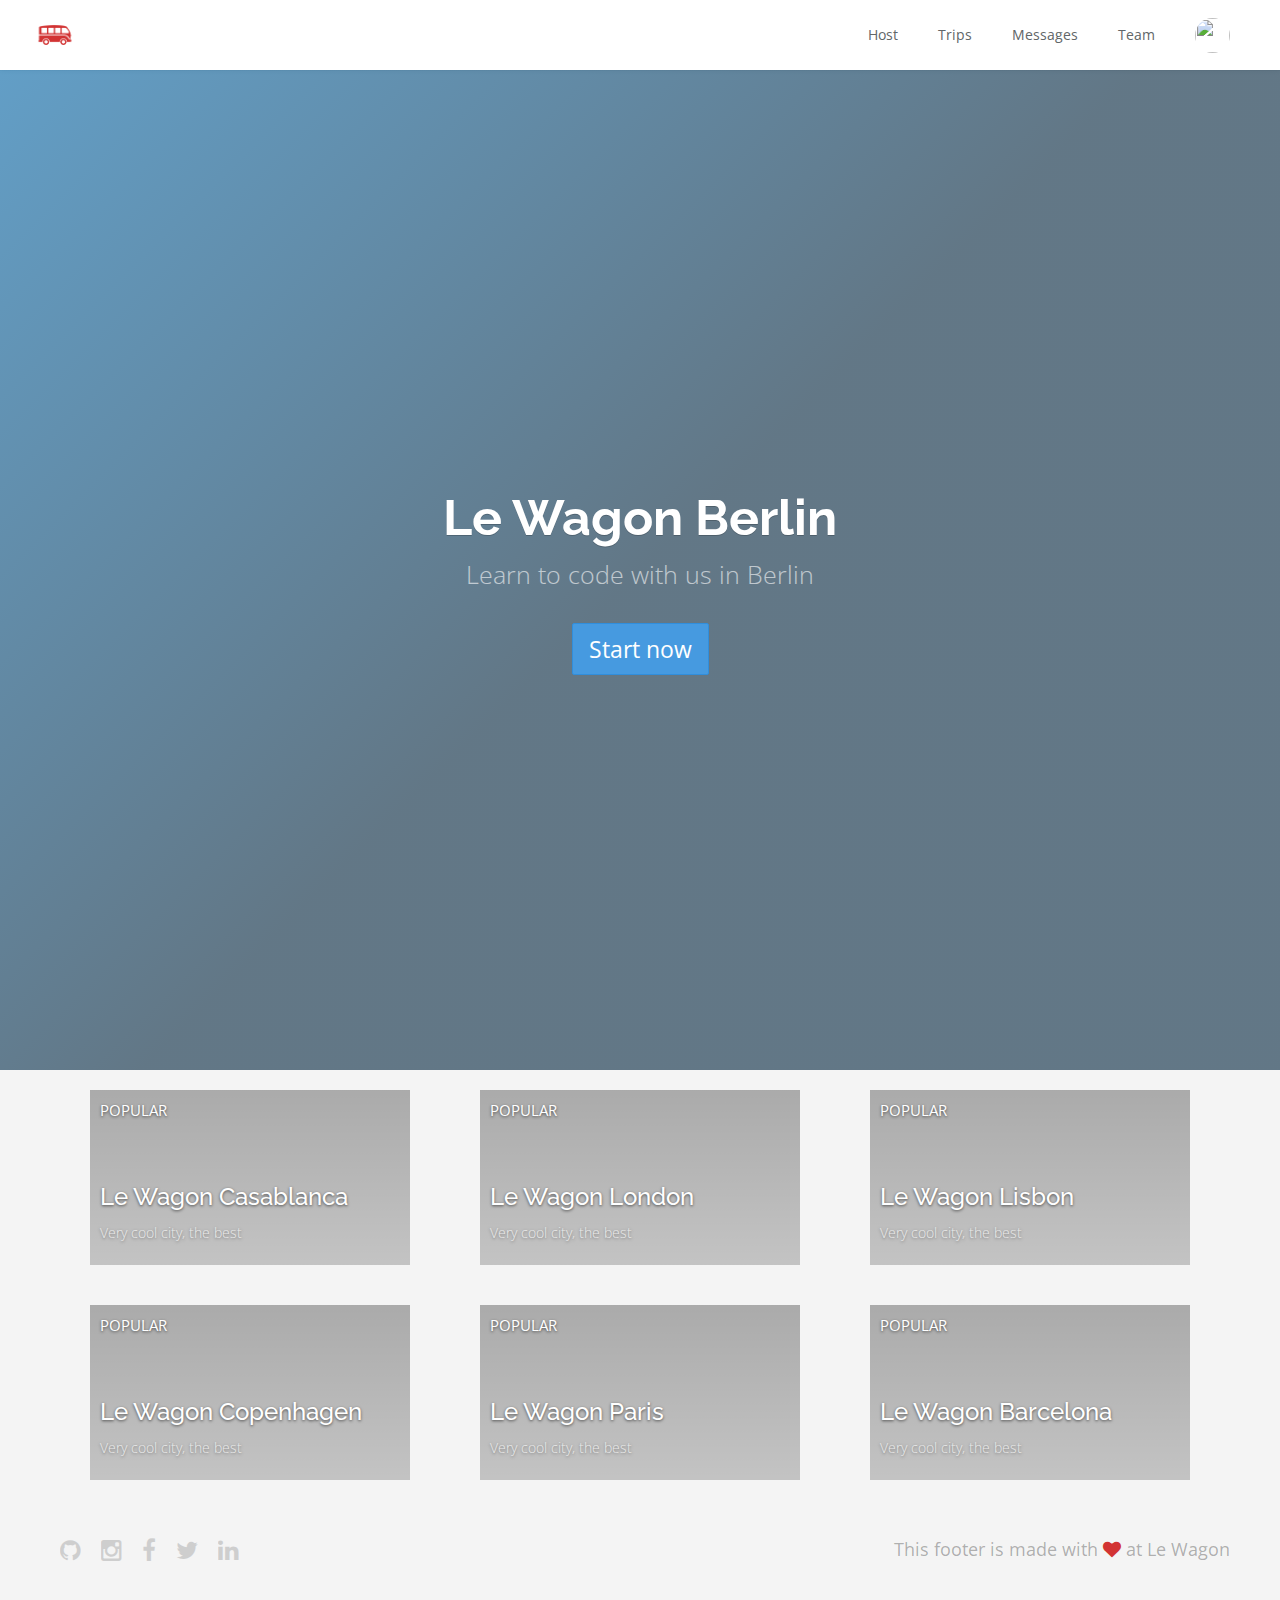
==== commit b4794639: "Automated commit at 2018-02-05 12:30:57 UTC by middleman-deploy 2.0.0-alpha" ====
--- a/index.html
+++ b/index.html
@@ -7,20 +7,139 @@
           content="width=device-width, initial-scale=1, shrink-to-fit=no">
     <!-- Use the title from a page's frontmatter if it has one -->
     <title>Le Wagon - Middleman</title>
-    <link href="stylesheets/application-3c48b980.css" rel="stylesheet" />
+    <link href="stylesheets/application-38dadb05.css" rel="stylesheet" />
     <script src="javascripts/application-93de88c9.js"></script>
     <link href="images/favicon-f15af148.png" rel="icon" type="image/png" />
   </head>
   <body>
-    <div id="home">
-  <div class="home-content">
-    <img src="images/logo-acc9c0ec.png" width="200" alt="Logo" />
-    <p>
-      Middleman is now running!
-    </p>
-    <p class="about">
-      <a href="about.html">More about this template</a>
-    </p>
+    <div class="navbar-wagon">
+  <!-- Logo -->
+  <a href="/" class="navbar-wagon-brand">
+    <img src="images/logo-acc9c0ec.png" alt="logo">
+  </a>
+
+  <!-- Right Navigation -->
+  <div class="navbar-wagon-right hidden-xs hidden-sm">
+
+    <a href="" class="navbar-wagon-item navbar-wagon-link">Host</a>
+    <a href="" class="navbar-wagon-item navbar-wagon-link">Trips</a>
+    <a href="" class="navbar-wagon-item navbar-wagon-link">Messages</a>
+    <a href="team.html" class="navbar-wagon-item navbar-wagon-link">Team</a>
+
+    <!-- Profile picture with dropdown list -->
+    <div class="navbar-wagon-item">
+      <div class="dropdown">
+        <img src="https://kitt.lewagon.com/placeholder/users/marcuszierke" class="avatar dropdown-toggle" id="navbar-wagon-menu" data-toggle="dropdown">
+        <ul class="dropdown-menu dropdown-menu-right navbar-wagon-dropdown-menu">
+          <li><a href="#">Profile</a></li>
+          <li><a href="#">Dashboard</a></li>
+          <li><a href="#">Log Out</a></li>
+        </ul>
+      </div>
+    </div>
+  </div>
+
+  <!-- Dropdown appearing on mobile only -->
+  <div class="navbar-wagon-item hidden-md hidden-lg">
+    <div class="dropdown">
+      <i class="fa fa-bars dropdown-toggle" data-toggle="dropdown"></i>
+      <ul class="dropdown-menu dropdown-menu-right navbar-wagon-dropdown-menu">
+        <li><a href="#">Host</a></li>
+        <li><a href="#">Trips</a></li>
+        <li><a href="#">Messagese</a></li>
+      </ul>
+    </div>
+  </div>
+</div>
+
+    <div class="banner" style="background-image: linear-gradient(-225deg, rgba(0,101,168,0.6) 0%, rgba(0,36,61,0.6) 50%), url('https://kitt.lewagon.com/placeholder/cities/berlin');">
+  <div class="banner-content">
+    <h1>Le Wagon Berlin</h1>
+    <p>Learn to code with us in Berlin</p>
+    <a class="btn btn-primary btn-lg">Start now</a>
+  </div>
+</div>
+<div>
+  <div class="container">
+    <div class="row">
+      <div class="col-xs-12 col-sm-4">
+        <div class="card" style="background-image: linear-gradient(rgba(0,0,0,0.3), rgba(0,0,0,0.2)), url('https://kitt.lewagon.com/placeholder/cities/casablanca');">
+          <div class="card-category">Popular</div>
+          <div class="card-description">
+            <h2>Le Wagon Casablanca</h2>
+            <p>Very cool city, the best</p>
+          </div>
+          <a class="card-link" href="#" ></a>
+        </div>
+        <!-- insert <div class="card"> -->
+        </div><div class="col-xs-12 col-sm-4">
+        <div class="card" style="background-image: linear-gradient(rgba(0,0,0,0.3), rgba(0,0,0,0.2)), url('https://kitt.lewagon.com/placeholder/cities/london');">
+          <div class="card-category">Popular</div>
+          <div class="card-description">
+            <h2>Le Wagon London</h2>
+            <p>Very cool city, the best</p>
+          </div>
+          <a class="card-link" href="#" ></a>
+        </div>
+        <!-- insert <div class="card"> -->
+        </div><div class="col-xs-12 col-sm-4">
+        <div class="card" style="background-image: linear-gradient(rgba(0,0,0,0.3), rgba(0,0,0,0.2)), url('https://kitt.lewagon.com/placeholder/cities/lisbon');">
+          <div class="card-category">Popular</div>
+          <div class="card-description">
+            <h2>Le Wagon Lisbon</h2>
+            <p>Very cool city, the best</p>
+          </div>
+          <a class="card-link" href="#" ></a>
+        </div>
+        <!-- insert <div class="card"> -->
+        </div><div class="col-xs-12 col-sm-4">
+        <div class="card" style="background-image: linear-gradient(rgba(0,0,0,0.3), rgba(0,0,0,0.2)), url('https://kitt.lewagon.com/placeholder/cities/copehagen');">
+          <div class="card-category">Popular</div>
+          <div class="card-description">
+            <h2>Le Wagon Copenhagen</h2>
+            <p>Very cool city, the best</p>
+          </div>
+          <a class="card-link" href="#" ></a>
+        </div>
+        <!-- insert <div class="card"> -->
+        </div>
+        <div class="col-xs-12 col-sm-4">
+          <div class="card" style="background-image: linear-gradient(rgba(0,0,0,0.3), rgba(0,0,0,0.2)), url('https://kitt.lewagon.com/placeholder/cities/Paris');">
+            <div class="card-category">Popular</div>
+            <div class="card-description">
+              <h2>Le Wagon Paris</h2>
+              <p>Very cool city, the best</p>
+            </div>
+            <a class="card-link" href="#" ></a>
+          </div>
+          <!-- insert <div class="card"> -->
+          </div>
+          <div class="col-xs-12 col-sm-4">
+            <div class="card" style="background-image: linear-gradient(rgba(0,0,0,0.3), rgba(0,0,0,0.2)), url('https://kitt.lewagon.com/placeholder/cities/barcelona');">
+              <div class="card-category">Popular</div>
+              <div class="card-description">
+                <h2>Le Wagon Barcelona</h2>
+                <p>Very cool city, the best</p>
+              </div>
+              <a class="card-link" href="#" ></a>
+            </div>
+            <!-- insert <div class="card"> -->
+            </div>
+          </div>
+        </div>
+      </div>
+
+
+    <div class="footer">
+  <div class="footer-links">
+    <a href="#"><i class="fa fa-github"></i></a>
+    <a href="#"><i class="fa fa-instagram"></i></a>
+    <a href="#"><i class="fa fa-facebook"></i></a>
+    <a href="#"><i class="fa fa-twitter"></i></a>
+    <a href="#"><i class="fa fa-linkedin"></i></a>
+  </div>
+  <div class="footer-copyright">
+    This footer is made with <i class="fa fa-heart"></i> at Le Wagon
   </div>
 </div>
 
--- a/stylesheets/application-38dadb05.css
+++ b/stylesheets/application-38dadb05.css
@@ -0,0 +1,8 @@
+@import url("https://fonts.googleapis.com/css?family=Open+Sans:400,300,700|Raleway:400,100,300,700,500");/*!
+ * Bootstrap v3.3.7 (http://getbootstrap.com)
+ * Copyright 2011-2016 Twitter, Inc.
+ * Licensed under MIT (https://github.com/twbs/bootstrap/blob/master/LICENSE)
+ *//*! normalize.css v3.0.3 | MIT License | github.com/necolas/normalize.css */html{font-family:sans-serif;-ms-text-size-adjust:100%;-webkit-text-size-adjust:100%}body{margin:0}article,aside,details,figcaption,figure,footer,header,hgroup,main,menu,nav,section,summary{display:block}audio,canvas,progress,video{display:inline-block;vertical-align:baseline}audio:not([controls]){display:none;height:0}[hidden],template{display:none}a{background-color:transparent}a:active,a:hover{outline:0}abbr[title]{border-bottom:1px dotted}b,strong{font-weight:bold}dfn{font-style:italic}h1{font-size:2em;margin:0.67em 0}mark{background:#ff0;color:#000}small{font-size:80%}sub,sup{font-size:75%;line-height:0;position:relative;vertical-align:baseline}sup{top:-0.5em}sub{bottom:-0.25em}img{border:0}svg:not(:root){overflow:hidden}figure{margin:1em 40px}hr{-webkit-box-sizing:content-box;box-sizing:content-box;height:0}pre{overflow:auto}code,kbd,pre,samp{font-family:monospace, monospace;font-size:1em}button,input,optgroup,select,textarea{color:inherit;font:inherit;margin:0}button{overflow:visible}button,select{text-transform:none}button,html input[type="button"],input[type="reset"],input[type="submit"]{-webkit-appearance:button;cursor:pointer}button[disabled],html input[disabled]{cursor:default}button::-moz-focus-inner,input::-moz-focus-inner{border:0;padding:0}input{line-height:normal}input[type="checkbox"],input[type="radio"]{-webkit-box-sizing:border-box;box-sizing:border-box;padding:0}input[type="number"]::-webkit-inner-spin-button,input[type="number"]::-webkit-outer-spin-button{height:auto}input[type="search"]{-webkit-appearance:textfield;-webkit-box-sizing:content-box;box-sizing:content-box}input[type="search"]::-webkit-search-cancel-button,input[type="search"]::-webkit-search-decoration{-webkit-appearance:none}fieldset{border:1px solid #c0c0c0;margin:0 2px;padding:0.35em 0.625em 0.75em}legend{border:0;padding:0}textarea{overflow:auto}optgroup{font-weight:bold}table{border-collapse:collapse;border-spacing:0}td,th{padding:0}/*! Source: https://github.com/h5bp/html5-boilerplate/blob/master/src/css/main.css */@media print{*,*:before,*:after{background:transparent !important;color:#000 !important;-webkit-box-shadow:none !important;box-shadow:none !important;text-shadow:none !important}a,a:visited{text-decoration:underline}a[href]:after{content:" (" attr(href) ")"}abbr[title]:after{content:" (" attr(title) ")"}a[href^="#"]:after,a[href^="javascript:"]:after{content:""}pre,blockquote{border:1px solid #999;page-break-inside:avoid}thead{display:table-header-group}tr,img{page-break-inside:avoid}img{max-width:100% !important}p,h2,h3{orphans:3;widows:3}h2,h3{page-break-after:avoid}.navbar{display:none}.btn>.caret,.dropup>.btn>.caret{border-top-color:#000 !important}.label{border:1px solid #000}.table{border-collapse:collapse !important}.table td,.table th{background-color:#fff !important}.table-bordered th,.table-bordered td{border:1px solid #ddd !important}}@font-face{font-family:'Glyphicons Halflings';src:url("../assets/bootstrap/glyphicons-halflings-regular-86b6f62b.eot");src:url("../assets/bootstrap/glyphicons-halflings-regular-86b6f62b.eot?#iefix") format("embedded-opentype"),url("../assets/bootstrap/glyphicons-halflings-regular-ca35b697.woff2") format("woff2"),url("../assets/bootstrap/glyphicons-halflings-regular-278e49a8.woff") format("woff"),url("../assets/bootstrap/glyphicons-halflings-regular-44bc1850.ttf") format("truetype"),url("../assets/bootstrap/glyphicons-halflings-regular-de51a849.svg#glyphicons_halflingsregular") format("svg")}.glyphicon{position:relative;top:1px;display:inline-block;font-family:'Glyphicons Halflings';font-style:normal;font-weight:normal;line-height:1;-webkit-font-smoothing:antialiased;-moz-osx-font-smoothing:grayscale}.glyphicon-asterisk:before{content:"\002a"}.glyphicon-plus:before{content:"\002b"}.glyphicon-euro:before,.glyphicon-eur:before{content:"\20ac"}.glyphicon-minus:before{content:"\2212"}.glyphicon-cloud:before{content:"\2601"}.glyphicon-envelope:before{content:"\2709"}.glyphicon-pencil:before{content:"\270f"}.glyphicon-glass:before{content:"\e001"}.glyphicon-music:before{content:"\e002"}.glyphicon-search:before{content:"\e003"}.glyphicon-heart:before{content:"\e005"}.glyphicon-star:before{content:"\e006"}.glyphicon-star-empty:before{content:"\e007"}.glyphicon-user:before{content:"\e008"}.glyphicon-film:before{content:"\e009"}.glyphicon-th-large:before{content:"\e010"}.glyphicon-th:before{content:"\e011"}.glyphicon-th-list:before{content:"\e012"}.glyphicon-ok:before{content:"\e013"}.glyphicon-remove:before{content:"\e014"}.glyphicon-zoom-in:before{content:"\e015"}.glyphicon-zoom-out:before{content:"\e016"}.glyphicon-off:before{content:"\e017"}.glyphicon-signal:before{content:"\e018"}.glyphicon-cog:before{content:"\e019"}.glyphicon-trash:before{content:"\e020"}.glyphicon-home:before{content:"\e021"}.glyphicon-file:before{content:"\e022"}.glyphicon-time:before{content:"\e023"}.glyphicon-road:before{content:"\e024"}.glyphicon-download-alt:before{content:"\e025"}.glyphicon-download:before{content:"\e026"}.glyphicon-upload:before{content:"\e027"}.glyphicon-inbox:before{content:"\e028"}.glyphicon-play-circle:before{content:"\e029"}.glyphicon-repeat:before{content:"\e030"}.glyphicon-refresh:before{content:"\e031"}.glyphicon-list-alt:before{content:"\e032"}.glyphicon-lock:before{content:"\e033"}.glyphicon-flag:before{content:"\e034"}.glyphicon-headphones:before{content:"\e035"}.glyphicon-volume-off:before{content:"\e036"}.glyphicon-volume-down:before{content:"\e037"}.glyphicon-volume-up:before{content:"\e038"}.glyphicon-qrcode:before{content:"\e039"}.glyphicon-barcode:before{content:"\e040"}.glyphicon-tag:before{content:"\e041"}.glyphicon-tags:before{content:"\e042"}.glyphicon-book:before{content:"\e043"}.glyphicon-bookmark:before{content:"\e044"}.glyphicon-print:before{content:"\e045"}.glyphicon-camera:before{content:"\e046"}.glyphicon-font:before{content:"\e047"}.glyphicon-bold:before{content:"\e048"}.glyphicon-italic:before{content:"\e049"}.glyphicon-text-height:before{content:"\e050"}.glyphicon-text-width:before{content:"\e051"}.glyphicon-align-left:before{content:"\e052"}.glyphicon-align-center:before{content:"\e053"}.glyphicon-align-right:before{content:"\e054"}.glyphicon-align-justify:before{content:"\e055"}.glyphicon-list:before{content:"\e056"}.glyphicon-indent-left:before{content:"\e057"}.glyphicon-indent-right:before{content:"\e058"}.glyphicon-facetime-video:before{content:"\e059"}.glyphicon-picture:before{content:"\e060"}.glyphicon-map-marker:before{content:"\e062"}.glyphicon-adjust:before{content:"\e063"}.glyphicon-tint:before{content:"\e064"}.glyphicon-edit:before{content:"\e065"}.glyphicon-share:before{content:"\e066"}.glyphicon-check:before{content:"\e067"}.glyphicon-move:before{content:"\e068"}.glyphicon-step-backward:before{content:"\e069"}.glyphicon-fast-backward:before{content:"\e070"}.glyphicon-backward:before{content:"\e071"}.glyphicon-play:before{content:"\e072"}.glyphicon-pause:before{content:"\e073"}.glyphicon-stop:before{content:"\e074"}.glyphicon-forward:before{content:"\e075"}.glyphicon-fast-forward:before{content:"\e076"}.glyphicon-step-forward:before{content:"\e077"}.glyphicon-eject:before{content:"\e078"}.glyphicon-chevron-left:before{content:"\e079"}.glyphicon-chevron-right:before{content:"\e080"}.glyphicon-plus-sign:before{content:"\e081"}.glyphicon-minus-sign:before{content:"\e082"}.glyphicon-remove-sign:before{content:"\e083"}.glyphicon-ok-sign:before{content:"\e084"}.glyphicon-question-sign:before{content:"\e085"}.glyphicon-info-sign:before{content:"\e086"}.glyphicon-screenshot:before{content:"\e087"}.glyphicon-remove-circle:before{content:"\e088"}.glyphicon-ok-circle:before{content:"\e089"}.glyphicon-ban-circle:before{content:"\e090"}.glyphicon-arrow-left:before{content:"\e091"}.glyphicon-arrow-right:before{content:"\e092"}.glyphicon-arrow-up:before{content:"\e093"}.glyphicon-arrow-down:before{content:"\e094"}.glyphicon-share-alt:before{content:"\e095"}.glyphicon-resize-full:before{content:"\e096"}.glyphicon-resize-small:before{content:"\e097"}.glyphicon-exclamation-sign:before{content:"\e101"}.glyphicon-gift:before{content:"\e102"}.glyphicon-leaf:before{content:"\e103"}.glyphicon-fire:before{content:"\e104"}.glyphicon-eye-open:before{content:"\e105"}.glyphicon-eye-close:before{content:"\e106"}.glyphicon-warning-sign:before{content:"\e107"}.glyphicon-plane:before{content:"\e108"}.glyphicon-calendar:before{content:"\e109"}.glyphicon-random:before{content:"\e110"}.glyphicon-comment:before{content:"\e111"}.glyphicon-magnet:before{content:"\e112"}.glyphicon-chevron-up:before{content:"\e113"}.glyphicon-chevron-down:before{content:"\e114"}.glyphicon-retweet:before{content:"\e115"}.glyphicon-shopping-cart:before{content:"\e116"}.glyphicon-folder-close:before{content:"\e117"}.glyphicon-folder-open:before{content:"\e118"}.glyphicon-resize-vertical:before{content:"\e119"}.glyphicon-resize-horizontal:before{content:"\e120"}.glyphicon-hdd:before{content:"\e121"}.glyphicon-bullhorn:before{content:"\e122"}.glyphicon-bell:before{content:"\e123"}.glyphicon-certificate:before{content:"\e124"}.glyphicon-thumbs-up:before{content:"\e125"}.glyphicon-thumbs-down:before{content:"\e126"}.glyphicon-hand-right:before{content:"\e127"}.glyphicon-hand-left:before{content:"\e128"}.glyphicon-hand-up:before{content:"\e129"}.glyphicon-hand-down:before{content:"\e130"}.glyphicon-circle-arrow-right:before{content:"\e131"}.glyphicon-circle-arrow-left:before{content:"\e132"}.glyphicon-circle-arrow-up:before{content:"\e133"}.glyphicon-circle-arrow-down:before{content:"\e134"}.glyphicon-globe:before{content:"\e135"}.glyphicon-wrench:before{content:"\e136"}.glyphicon-tasks:before{content:"\e137"}.glyphicon-filter:before{content:"\e138"}.glyphicon-briefcase:before{content:"\e139"}.glyphicon-fullscreen:before{content:"\e140"}.glyphicon-dashboard:before{content:"\e141"}.glyphicon-paperclip:before{content:"\e142"}.glyphicon-heart-empty:before{content:"\e143"}.glyphicon-link:before{content:"\e144"}.glyphicon-phone:before{content:"\e145"}.glyphicon-pushpin:before{content:"\e146"}.glyphicon-usd:before{content:"\e148"}.glyphicon-gbp:before{content:"\e149"}.glyphicon-sort:before{content:"\e150"}.glyphicon-sort-by-alphabet:before{content:"\e151"}.glyphicon-sort-by-alphabet-alt:before{content:"\e152"}.glyphicon-sort-by-order:before{content:"\e153"}.glyphicon-sort-by-order-alt:before{content:"\e154"}.glyphicon-sort-by-attributes:before{content:"\e155"}.glyphicon-sort-by-attributes-alt:before{content:"\e156"}.glyphicon-unchecked:before{content:"\e157"}.glyphicon-expand:before{content:"\e158"}.glyphicon-collapse-down:before{content:"\e159"}.glyphicon-collapse-up:before{content:"\e160"}.glyphicon-log-in:before{content:"\e161"}.glyphicon-flash:before{content:"\e162"}.glyphicon-log-out:before{content:"\e163"}.glyphicon-new-window:before{content:"\e164"}.glyphicon-record:before{content:"\e165"}.glyphicon-save:before{content:"\e166"}.glyphicon-open:before{content:"\e167"}.glyphicon-saved:before{content:"\e168"}.glyphicon-import:before{content:"\e169"}.glyphicon-export:before{content:"\e170"}.glyphicon-send:before{content:"\e171"}.glyphicon-floppy-disk:before{content:"\e172"}.glyphicon-floppy-saved:before{content:"\e173"}.glyphicon-floppy-remove:before{content:"\e174"}.glyphicon-floppy-save:before{content:"\e175"}.glyphicon-floppy-open:before{content:"\e176"}.glyphicon-credit-card:before{content:"\e177"}.glyphicon-transfer:before{content:"\e178"}.glyphicon-cutlery:before{content:"\e179"}.glyphicon-header:before{content:"\e180"}.glyphicon-compressed:before{content:"\e181"}.glyphicon-earphone:before{content:"\e182"}.glyphicon-phone-alt:before{content:"\e183"}.glyphicon-tower:before{content:"\e184"}.glyphicon-stats:before{content:"\e185"}.glyphicon-sd-video:before{content:"\e186"}.glyphicon-hd-video:before{content:"\e187"}.glyphicon-subtitles:before{content:"\e188"}.glyphicon-sound-stereo:before{content:"\e189"}.glyphicon-sound-dolby:before{content:"\e190"}.glyphicon-sound-5-1:before{content:"\e191"}.glyphicon-sound-6-1:before{content:"\e192"}.glyphicon-sound-7-1:before{content:"\e193"}.glyphicon-copyright-mark:before{content:"\e194"}.glyphicon-registration-mark:before{content:"\e195"}.glyphicon-cloud-download:before{content:"\e197"}.glyphicon-cloud-upload:before{content:"\e198"}.glyphicon-tree-conifer:before{content:"\e199"}.glyphicon-tree-deciduous:before{content:"\e200"}.glyphicon-cd:before{content:"\e201"}.glyphicon-save-file:before{content:"\e202"}.glyphicon-open-file:before{content:"\e203"}.glyphicon-level-up:before{content:"\e204"}.glyphicon-copy:before{content:"\e205"}.glyphicon-paste:before{content:"\e206"}.glyphicon-alert:before{content:"\e209"}.glyphicon-equalizer:before{content:"\e210"}.glyphicon-king:before{content:"\e211"}.glyphicon-queen:before{content:"\e212"}.glyphicon-pawn:before{content:"\e213"}.glyphicon-bishop:before{content:"\e214"}.glyphicon-knight:before{content:"\e215"}.glyphicon-baby-formula:before{content:"\e216"}.glyphicon-tent:before{content:"\26fa"}.glyphicon-blackboard:before{content:"\e218"}.glyphicon-bed:before{content:"\e219"}.glyphicon-apple:before{content:"\f8ff"}.glyphicon-erase:before{content:"\e221"}.glyphicon-hourglass:before{content:"\231b"}.glyphicon-lamp:before{content:"\e223"}.glyphicon-duplicate:before{content:"\e224"}.glyphicon-piggy-bank:before{content:"\e225"}.glyphicon-scissors:before{content:"\e226"}.glyphicon-bitcoin:before{content:"\e227"}.glyphicon-btc:before{content:"\e227"}.glyphicon-xbt:before{content:"\e227"}.glyphicon-yen:before{content:"\00a5"}.glyphicon-jpy:before{content:"\00a5"}.glyphicon-ruble:before{content:"\20bd"}.glyphicon-rub:before{content:"\20bd"}.glyphicon-scale:before{content:"\e230"}.glyphicon-ice-lolly:before{content:"\e231"}.glyphicon-ice-lolly-tasted:before{content:"\e232"}.glyphicon-education:before{content:"\e233"}.glyphicon-option-horizontal:before{content:"\e234"}.glyphicon-option-vertical:before{content:"\e235"}.glyphicon-menu-hamburger:before{content:"\e236"}.glyphicon-modal-window:before{content:"\e237"}.glyphicon-oil:before{content:"\e238"}.glyphicon-grain:before{content:"\e239"}.glyphicon-sunglasses:before{content:"\e240"}.glyphicon-text-size:before{content:"\e241"}.glyphicon-text-color:before{content:"\e242"}.glyphicon-text-background:before{content:"\e243"}.glyphicon-object-align-top:before{content:"\e244"}.glyphicon-object-align-bottom:before{content:"\e245"}.glyphicon-object-align-horizontal:before{content:"\e246"}.glyphicon-object-align-left:before{content:"\e247"}.glyphicon-object-align-vertical:before{content:"\e248"}.glyphicon-object-align-right:before{content:"\e249"}.glyphicon-triangle-right:before{content:"\e250"}.glyphicon-triangle-left:before{content:"\e251"}.glyphicon-triangle-bottom:before{content:"\e252"}.glyphicon-triangle-top:before{content:"\e253"}.glyphicon-console:before{content:"\e254"}.glyphicon-superscript:before{content:"\e255"}.glyphicon-subscript:before{content:"\e256"}.glyphicon-menu-left:before{content:"\e257"}.glyphicon-menu-right:before{content:"\e258"}.glyphicon-menu-down:before{content:"\e259"}.glyphicon-menu-up:before{content:"\e260"}*{-webkit-box-sizing:border-box;box-sizing:border-box}*:before,*:after{-webkit-box-sizing:border-box;box-sizing:border-box}html{font-size:10px;-webkit-tap-highlight-color:transparent}body{font-family:"Open Sans", "Helvetica", "sans-serif";font-size:18px;line-height:1.42857143;color:#333333;background-color:#F4F4F4}input,button,select,textarea{font-family:inherit;font-size:inherit;line-height:inherit}a{color:#469AE0;text-decoration:none}a:hover,a:focus{color:#1f74ba;text-decoration:underline}a:focus{outline:5px auto -webkit-focus-ring-color;outline-offset:-2px}figure{margin:0}img{vertical-align:middle}.img-responsive{display:block;max-width:100%;height:auto}.img-rounded{border-radius:2px}.img-thumbnail{padding:4px;line-height:1.42857143;background-color:#F4F4F4;border:1px solid #ddd;border-radius:2px;-webkit-transition:all 0.2s ease-in-out;transition:all 0.2s ease-in-out;display:inline-block;max-width:100%;height:auto}.img-circle{border-radius:50%}hr{margin-top:25px;margin-bottom:25px;border:0;border-top:1px solid #eeeeee}.sr-only{position:absolute;width:1px;height:1px;margin:-1px;padding:0;overflow:hidden;clip:rect(0, 0, 0, 0);border:0}.sr-only-focusable:active,.sr-only-focusable:focus{position:static;width:auto;height:auto;margin:0;overflow:visible;clip:auto}[role="button"]{cursor:pointer}h1,h2,h3,h4,h5,h6,.h1,.h2,.h3,.h4,.h5,.h6{font-family:"Raleway", "Helvetica", "sans-serif";font-weight:500;line-height:1.1;color:inherit}h1 small,h1 .small,h2 small,h2 .small,h3 small,h3 .small,h4 small,h4 .small,h5 small,h5 .small,h6 small,h6 .small,.h1 small,.h1 .small,.h2 small,.h2 .small,.h3 small,.h3 .small,.h4 small,.h4 .small,.h5 small,.h5 .small,.h6 small,.h6 .small{font-weight:normal;line-height:1;color:#777777}h1,.h1,h2,.h2,h3,.h3{margin-top:25px;margin-bottom:12.5px}h1 small,h1 .small,.h1 small,.h1 .small,h2 small,h2 .small,.h2 small,.h2 .small,h3 small,h3 .small,.h3 small,.h3 .small{font-size:65%}h4,.h4,h5,.h5,h6,.h6{margin-top:12.5px;margin-bottom:12.5px}h4 small,h4 .small,.h4 small,.h4 .small,h5 small,h5 .small,.h5 small,.h5 .small,h6 small,h6 .small,.h6 small,.h6 .small{font-size:75%}h1,.h1{font-size:46px}h2,.h2{font-size:38px}h3,.h3{font-size:31px}h4,.h4{font-size:23px}h5,.h5{font-size:18px}h6,.h6{font-size:16px}p{margin:0 0 12.5px}.lead{margin-bottom:25px;font-size:20px;font-weight:300;line-height:1.4}@media (min-width: 768px){.lead{font-size:27px}}small,.small{font-size:88%}mark,.mark{background-color:#fcf8e3;padding:.2em}.text-left{text-align:left}.text-right{text-align:right}.text-center{text-align:center}.text-justify{text-align:justify}.text-nowrap{white-space:nowrap}.text-lowercase{text-transform:lowercase}.text-uppercase,.initialism{text-transform:uppercase}.text-capitalize{text-transform:capitalize}.text-muted{color:#777777}.text-primary{color:#469AE0}a.text-primary:hover,a.text-primary:focus{color:#2381d0}.text-success{color:#3c763d}a.text-success:hover,a.text-success:focus{color:#2b542c}.text-info{color:#31708f}a.text-info:hover,a.text-info:focus{color:#245269}.text-warning{color:#8a6d3b}a.text-warning:hover,a.text-warning:focus{color:#66512c}.text-danger{color:#a94442}a.text-danger:hover,a.text-danger:focus{color:#843534}.bg-primary{color:#fff}.bg-primary{background-color:#469AE0}a.bg-primary:hover,a.bg-primary:focus{background-color:#2381d0}.bg-success{background-color:#dff0d8}a.bg-success:hover,a.bg-success:focus{background-color:#c1e2b3}.bg-info{background-color:#d9edf7}a.bg-info:hover,a.bg-info:focus{background-color:#afd9ee}.bg-warning{background-color:#fcf8e3}a.bg-warning:hover,a.bg-warning:focus{background-color:#f7ecb5}.bg-danger{background-color:#f2dede}a.bg-danger:hover,a.bg-danger:focus{background-color:#e4b9b9}.page-header{padding-bottom:11.5px;margin:50px 0 25px;border-bottom:1px solid #eeeeee}ul,ol{margin-top:0;margin-bottom:12.5px}ul ul,ul ol,ol ul,ol ol{margin-bottom:0}.list-unstyled{padding-left:0;list-style:none}.list-inline{padding-left:0;list-style:none;margin-left:-5px}.list-inline>li{display:inline-block;padding-left:5px;padding-right:5px}dl{margin-top:0;margin-bottom:25px}dt,dd{line-height:1.42857143}dt{font-weight:bold}dd{margin-left:0}.dl-horizontal dd:before,.dl-horizontal dd:after{content:" ";display:table}.dl-horizontal dd:after{clear:both}@media (min-width: 768px){.dl-horizontal dt{float:left;width:160px;clear:left;text-align:right;overflow:hidden;text-overflow:ellipsis;white-space:nowrap}.dl-horizontal dd{margin-left:180px}}abbr[title],abbr[data-original-title]{cursor:help;border-bottom:1px dotted #777777}.initialism{font-size:90%}blockquote{padding:12.5px 25px;margin:0 0 25px;font-size:22.5px;border-left:5px solid #eeeeee}blockquote p:last-child,blockquote ul:last-child,blockquote ol:last-child{margin-bottom:0}blockquote footer,blockquote small,blockquote .small{display:block;font-size:80%;line-height:1.42857143;color:#777777}blockquote footer:before,blockquote small:before,blockquote .small:before{content:'\2014 \00A0'}.blockquote-reverse,blockquote.pull-right{padding-right:15px;padding-left:0;border-right:5px solid #eeeeee;border-left:0;text-align:right}.blockquote-reverse footer:before,.blockquote-reverse small:before,.blockquote-reverse .small:before,blockquote.pull-right footer:before,blockquote.pull-right small:before,blockquote.pull-right .small:before{content:''}.blockquote-reverse footer:after,.blockquote-reverse small:after,.blockquote-reverse .small:after,blockquote.pull-right footer:after,blockquote.pull-right small:after,blockquote.pull-right .small:after{content:'\00A0 \2014'}address{margin-bottom:25px;font-style:normal;line-height:1.42857143}code,kbd,pre,samp{font-family:Menlo, Monaco, Consolas, "Courier New", monospace}code{padding:2px 4px;font-size:90%;color:#c7254e;background-color:#f9f2f4;border-radius:2px}kbd{padding:2px 4px;font-size:90%;color:#fff;background-color:#333;border-radius:2px;-webkit-box-shadow:inset 0 -1px 0 rgba(0,0,0,0.25);box-shadow:inset 0 -1px 0 rgba(0,0,0,0.25)}kbd kbd{padding:0;font-size:100%;font-weight:bold;-webkit-box-shadow:none;box-shadow:none}pre{display:block;padding:12px;margin:0 0 12.5px;font-size:17px;line-height:1.42857143;word-break:break-all;word-wrap:break-word;color:#333333;background-color:#f5f5f5;border:1px solid #ccc;border-radius:2px}pre code{padding:0;font-size:inherit;color:inherit;white-space:pre-wrap;background-color:transparent;border-radius:0}.pre-scrollable{max-height:340px;overflow-y:scroll}.container{margin-right:auto;margin-left:auto;padding-left:15px;padding-right:15px}.container:before,.container:after{content:" ";display:table}.container:after{clear:both}@media (min-width: 768px){.container{width:750px}}@media (min-width: 992px){.container{width:970px}}@media (min-width: 1200px){.container{width:1170px}}.container-fluid{margin-right:auto;margin-left:auto;padding-left:15px;padding-right:15px}.container-fluid:before,.container-fluid:after{content:" ";display:table}.container-fluid:after{clear:both}.row{margin-left:-15px;margin-right:-15px}.row:before,.row:after{content:" ";display:table}.row:after{clear:both}.col-xs-1,.col-sm-1,.col-md-1,.col-lg-1,.col-xs-2,.col-sm-2,.col-md-2,.col-lg-2,.col-xs-3,.col-sm-3,.col-md-3,.col-lg-3,.col-xs-4,.col-sm-4,.col-md-4,.col-lg-4,.col-xs-5,.col-sm-5,.col-md-5,.col-lg-5,.col-xs-6,.col-sm-6,.col-md-6,.col-lg-6,.col-xs-7,.col-sm-7,.col-md-7,.col-lg-7,.col-xs-8,.col-sm-8,.col-md-8,.col-lg-8,.col-xs-9,.col-sm-9,.col-md-9,.col-lg-9,.col-xs-10,.col-sm-10,.col-md-10,.col-lg-10,.col-xs-11,.col-sm-11,.col-md-11,.col-lg-11,.col-xs-12,.col-sm-12,.col-md-12,.col-lg-12{position:relative;min-height:1px;padding-left:15px;padding-right:15px}.col-xs-1,.col-xs-2,.col-xs-3,.col-xs-4,.col-xs-5,.col-xs-6,.col-xs-7,.col-xs-8,.col-xs-9,.col-xs-10,.col-xs-11,.col-xs-12{float:left}.col-xs-1{width:8.33333333%}.col-xs-2{width:16.66666667%}.col-xs-3{width:25%}.col-xs-4{width:33.33333333%}.col-xs-5{width:41.66666667%}.col-xs-6{width:50%}.col-xs-7{width:58.33333333%}.col-xs-8{width:66.66666667%}.col-xs-9{width:75%}.col-xs-10{width:83.33333333%}.col-xs-11{width:91.66666667%}.col-xs-12{width:100%}.col-xs-pull-0{right:auto}.col-xs-pull-1{right:8.33333333%}.col-xs-pull-2{right:16.66666667%}.col-xs-pull-3{right:25%}.col-xs-pull-4{right:33.33333333%}.col-xs-pull-5{right:41.66666667%}.col-xs-pull-6{right:50%}.col-xs-pull-7{right:58.33333333%}.col-xs-pull-8{right:66.66666667%}.col-xs-pull-9{right:75%}.col-xs-pull-10{right:83.33333333%}.col-xs-pull-11{right:91.66666667%}.col-xs-pull-12{right:100%}.col-xs-push-0{left:auto}.col-xs-push-1{left:8.33333333%}.col-xs-push-2{left:16.66666667%}.col-xs-push-3{left:25%}.col-xs-push-4{left:33.33333333%}.col-xs-push-5{left:41.66666667%}.col-xs-push-6{left:50%}.col-xs-push-7{left:58.33333333%}.col-xs-push-8{left:66.66666667%}.col-xs-push-9{left:75%}.col-xs-push-10{left:83.33333333%}.col-xs-push-11{left:91.66666667%}.col-xs-push-12{left:100%}.col-xs-offset-0{margin-left:0%}.col-xs-offset-1{margin-left:8.33333333%}.col-xs-offset-2{margin-left:16.66666667%}.col-xs-offset-3{margin-left:25%}.col-xs-offset-4{margin-left:33.33333333%}.col-xs-offset-5{margin-left:41.66666667%}.col-xs-offset-6{margin-left:50%}.col-xs-offset-7{margin-left:58.33333333%}.col-xs-offset-8{margin-left:66.66666667%}.col-xs-offset-9{margin-left:75%}.col-xs-offset-10{margin-left:83.33333333%}.col-xs-offset-11{margin-left:91.66666667%}.col-xs-offset-12{margin-left:100%}@media (min-width: 768px){.col-sm-1,.col-sm-2,.col-sm-3,.col-sm-4,.col-sm-5,.col-sm-6,.col-sm-7,.col-sm-8,.col-sm-9,.col-sm-10,.col-sm-11,.col-sm-12{float:left}.col-sm-1{width:8.33333333%}.col-sm-2{width:16.66666667%}.col-sm-3{width:25%}.col-sm-4{width:33.33333333%}.col-sm-5{width:41.66666667%}.col-sm-6{width:50%}.col-sm-7{width:58.33333333%}.col-sm-8{width:66.66666667%}.col-sm-9{width:75%}.col-sm-10{width:83.33333333%}.col-sm-11{width:91.66666667%}.col-sm-12{width:100%}.col-sm-pull-0{right:auto}.col-sm-pull-1{right:8.33333333%}.col-sm-pull-2{right:16.66666667%}.col-sm-pull-3{right:25%}.col-sm-pull-4{right:33.33333333%}.col-sm-pull-5{right:41.66666667%}.col-sm-pull-6{right:50%}.col-sm-pull-7{right:58.33333333%}.col-sm-pull-8{right:66.66666667%}.col-sm-pull-9{right:75%}.col-sm-pull-10{right:83.33333333%}.col-sm-pull-11{right:91.66666667%}.col-sm-pull-12{right:100%}.col-sm-push-0{left:auto}.col-sm-push-1{left:8.33333333%}.col-sm-push-2{left:16.66666667%}.col-sm-push-3{left:25%}.col-sm-push-4{left:33.33333333%}.col-sm-push-5{left:41.66666667%}.col-sm-push-6{left:50%}.col-sm-push-7{left:58.33333333%}.col-sm-push-8{left:66.66666667%}.col-sm-push-9{left:75%}.col-sm-push-10{left:83.33333333%}.col-sm-push-11{left:91.66666667%}.col-sm-push-12{left:100%}.col-sm-offset-0{margin-left:0%}.col-sm-offset-1{margin-left:8.33333333%}.col-sm-offset-2{margin-left:16.66666667%}.col-sm-offset-3{margin-left:25%}.col-sm-offset-4{margin-left:33.33333333%}.col-sm-offset-5{margin-left:41.66666667%}.col-sm-offset-6{margin-left:50%}.col-sm-offset-7{margin-left:58.33333333%}.col-sm-offset-8{margin-left:66.66666667%}.col-sm-offset-9{margin-left:75%}.col-sm-offset-10{margin-left:83.33333333%}.col-sm-offset-11{margin-left:91.66666667%}.col-sm-offset-12{margin-left:100%}}@media (min-width: 992px){.col-md-1,.col-md-2,.col-md-3,.col-md-4,.col-md-5,.col-md-6,.col-md-7,.col-md-8,.col-md-9,.col-md-10,.col-md-11,.col-md-12{float:left}.col-md-1{width:8.33333333%}.col-md-2{width:16.66666667%}.col-md-3{width:25%}.col-md-4{width:33.33333333%}.col-md-5{width:41.66666667%}.col-md-6{width:50%}.col-md-7{width:58.33333333%}.col-md-8{width:66.66666667%}.col-md-9{width:75%}.col-md-10{width:83.33333333%}.col-md-11{width:91.66666667%}.col-md-12{width:100%}.col-md-pull-0{right:auto}.col-md-pull-1{right:8.33333333%}.col-md-pull-2{right:16.66666667%}.col-md-pull-3{right:25%}.col-md-pull-4{right:33.33333333%}.col-md-pull-5{right:41.66666667%}.col-md-pull-6{right:50%}.col-md-pull-7{right:58.33333333%}.col-md-pull-8{right:66.66666667%}.col-md-pull-9{right:75%}.col-md-pull-10{right:83.33333333%}.col-md-pull-11{right:91.66666667%}.col-md-pull-12{right:100%}.col-md-push-0{left:auto}.col-md-push-1{left:8.33333333%}.col-md-push-2{left:16.66666667%}.col-md-push-3{left:25%}.col-md-push-4{left:33.33333333%}.col-md-push-5{left:41.66666667%}.col-md-push-6{left:50%}.col-md-push-7{left:58.33333333%}.col-md-push-8{left:66.66666667%}.col-md-push-9{left:75%}.col-md-push-10{left:83.33333333%}.col-md-push-11{left:91.66666667%}.col-md-push-12{left:100%}.col-md-offset-0{margin-left:0%}.col-md-offset-1{margin-left:8.33333333%}.col-md-offset-2{margin-left:16.66666667%}.col-md-offset-3{margin-left:25%}.col-md-offset-4{margin-left:33.33333333%}.col-md-offset-5{margin-left:41.66666667%}.col-md-offset-6{margin-left:50%}.col-md-offset-7{margin-left:58.33333333%}.col-md-offset-8{margin-left:66.66666667%}.col-md-offset-9{margin-left:75%}.col-md-offset-10{margin-left:83.33333333%}.col-md-offset-11{margin-left:91.66666667%}.col-md-offset-12{margin-left:100%}}@media (min-width: 1200px){.col-lg-1,.col-lg-2,.col-lg-3,.col-lg-4,.col-lg-5,.col-lg-6,.col-lg-7,.col-lg-8,.col-lg-9,.col-lg-10,.col-lg-11,.col-lg-12{float:left}.col-lg-1{width:8.33333333%}.col-lg-2{width:16.66666667%}.col-lg-3{width:25%}.col-lg-4{width:33.33333333%}.col-lg-5{width:41.66666667%}.col-lg-6{width:50%}.col-lg-7{width:58.33333333%}.col-lg-8{width:66.66666667%}.col-lg-9{width:75%}.col-lg-10{width:83.33333333%}.col-lg-11{width:91.66666667%}.col-lg-12{width:100%}.col-lg-pull-0{right:auto}.col-lg-pull-1{right:8.33333333%}.col-lg-pull-2{right:16.66666667%}.col-lg-pull-3{right:25%}.col-lg-pull-4{right:33.33333333%}.col-lg-pull-5{right:41.66666667%}.col-lg-pull-6{right:50%}.col-lg-pull-7{right:58.33333333%}.col-lg-pull-8{right:66.66666667%}.col-lg-pull-9{right:75%}.col-lg-pull-10{right:83.33333333%}.col-lg-pull-11{right:91.66666667%}.col-lg-pull-12{right:100%}.col-lg-push-0{left:auto}.col-lg-push-1{left:8.33333333%}.col-lg-push-2{left:16.66666667%}.col-lg-push-3{left:25%}.col-lg-push-4{left:33.33333333%}.col-lg-push-5{left:41.66666667%}.col-lg-push-6{left:50%}.col-lg-push-7{left:58.33333333%}.col-lg-push-8{left:66.66666667%}.col-lg-push-9{left:75%}.col-lg-push-10{left:83.33333333%}.col-lg-push-11{left:91.66666667%}.col-lg-push-12{left:100%}.col-lg-offset-0{margin-left:0%}.col-lg-offset-1{margin-left:8.33333333%}.col-lg-offset-2{margin-left:16.66666667%}.col-lg-offset-3{margin-left:25%}.col-lg-offset-4{margin-left:33.33333333%}.col-lg-offset-5{margin-left:41.66666667%}.col-lg-offset-6{margin-left:50%}.col-lg-offset-7{margin-left:58.33333333%}.col-lg-offset-8{margin-left:66.66666667%}.col-lg-offset-9{margin-left:75%}.col-lg-offset-10{margin-left:83.33333333%}.col-lg-offset-11{margin-left:91.66666667%}.col-lg-offset-12{margin-left:100%}}table{background-color:transparent}caption{padding-top:8px;padding-bottom:8px;color:#777777;text-align:left}th{text-align:left}.table{width:100%;max-width:100%;margin-bottom:25px}.table>thead>tr>th,.table>thead>tr>td,.table>tbody>tr>th,.table>tbody>tr>td,.table>tfoot>tr>th,.table>tfoot>tr>td{padding:8px;line-height:1.42857143;vertical-align:top;border-top:1px solid #ddd}.table>thead>tr>th{vertical-align:bottom;border-bottom:2px solid #ddd}.table>caption+thead>tr:first-child>th,.table>caption+thead>tr:first-child>td,.table>colgroup+thead>tr:first-child>th,.table>colgroup+thead>tr:first-child>td,.table>thead:first-child>tr:first-child>th,.table>thead:first-child>tr:first-child>td{border-top:0}.table>tbody+tbody{border-top:2px solid #ddd}.table .table{background-color:#F4F4F4}.table-condensed>thead>tr>th,.table-condensed>thead>tr>td,.table-condensed>tbody>tr>th,.table-condensed>tbody>tr>td,.table-condensed>tfoot>tr>th,.table-condensed>tfoot>tr>td{padding:5px}.table-bordered{border:1px solid #ddd}.table-bordered>thead>tr>th,.table-bordered>thead>tr>td,.table-bordered>tbody>tr>th,.table-bordered>tbody>tr>td,.table-bordered>tfoot>tr>th,.table-bordered>tfoot>tr>td{border:1px solid #ddd}.table-bordered>thead>tr>th,.table-bordered>thead>tr>td{border-bottom-width:2px}.table-striped>tbody>tr:nth-of-type(odd){background-color:#f9f9f9}.table-hover>tbody>tr:hover{background-color:#f5f5f5}table col[class*="col-"]{position:static;float:none;display:table-column}table td[class*="col-"],table th[class*="col-"]{position:static;float:none;display:table-cell}.table>thead>tr>td.active,.table>thead>tr>th.active,.table>thead>tr.active>td,.table>thead>tr.active>th,.table>tbody>tr>td.active,.table>tbody>tr>th.active,.table>tbody>tr.active>td,.table>tbody>tr.active>th,.table>tfoot>tr>td.active,.table>tfoot>tr>th.active,.table>tfoot>tr.active>td,.table>tfoot>tr.active>th{background-color:#f5f5f5}.table-hover>tbody>tr>td.active:hover,.table-hover>tbody>tr>th.active:hover,.table-hover>tbody>tr.active:hover>td,.table-hover>tbody>tr:hover>.active,.table-hover>tbody>tr.active:hover>th{background-color:#e8e8e8}.table>thead>tr>td.success,.table>thead>tr>th.success,.table>thead>tr.success>td,.table>thead>tr.success>th,.table>tbody>tr>td.success,.table>tbody>tr>th.success,.table>tbody>tr.success>td,.table>tbody>tr.success>th,.table>tfoot>tr>td.success,.table>tfoot>tr>th.success,.table>tfoot>tr.success>td,.table>tfoot>tr.success>th{background-color:#dff0d8}.table-hover>tbody>tr>td.success:hover,.table-hover>tbody>tr>th.success:hover,.table-hover>tbody>tr.success:hover>td,.table-hover>tbody>tr:hover>.success,.table-hover>tbody>tr.success:hover>th{background-color:#d0e9c6}.table>thead>tr>td.info,.table>thead>tr>th.info,.table>thead>tr.info>td,.table>thead>tr.info>th,.table>tbody>tr>td.info,.table>tbody>tr>th.info,.table>tbody>tr.info>td,.table>tbody>tr.info>th,.table>tfoot>tr>td.info,.table>tfoot>tr>th.info,.table>tfoot>tr.info>td,.table>tfoot>tr.info>th{background-color:#d9edf7}.table-hover>tbody>tr>td.info:hover,.table-hover>tbody>tr>th.info:hover,.table-hover>tbody>tr.info:hover>td,.table-hover>tbody>tr:hover>.info,.table-hover>tbody>tr.info:hover>th{background-color:#c4e3f3}.table>thead>tr>td.warning,.table>thead>tr>th.warning,.table>thead>tr.warning>td,.table>thead>tr.warning>th,.table>tbody>tr>td.warning,.table>tbody>tr>th.warning,.table>tbody>tr.warning>td,.table>tbody>tr.warning>th,.table>tfoot>tr>td.warning,.table>tfoot>tr>th.warning,.table>tfoot>tr.warning>td,.table>tfoot>tr.warning>th{background-color:#fcf8e3}.table-hover>tbody>tr>td.warning:hover,.table-hover>tbody>tr>th.warning:hover,.table-hover>tbody>tr.warning:hover>td,.table-hover>tbody>tr:hover>.warning,.table-hover>tbody>tr.warning:hover>th{background-color:#faf2cc}.table>thead>tr>td.danger,.table>thead>tr>th.danger,.table>thead>tr.danger>td,.table>thead>tr.danger>th,.table>tbody>tr>td.danger,.table>tbody>tr>th.danger,.table>tbody>tr.danger>td,.table>tbody>tr.danger>th,.table>tfoot>tr>td.danger,.table>tfoot>tr>th.danger,.table>tfoot>tr.danger>td,.table>tfoot>tr.danger>th{background-color:#f2dede}.table-hover>tbody>tr>td.danger:hover,.table-hover>tbody>tr>th.danger:hover,.table-hover>tbody>tr.danger:hover>td,.table-hover>tbody>tr:hover>.danger,.table-hover>tbody>tr.danger:hover>th{background-color:#ebcccc}.table-responsive{overflow-x:auto;min-height:0.01%}@media screen and (max-width: 767px){.table-responsive{width:100%;margin-bottom:18.75px;overflow-y:hidden;-ms-overflow-style:-ms-autohiding-scrollbar;border:1px solid #ddd}.table-responsive>.table{margin-bottom:0}.table-responsive>.table>thead>tr>th,.table-responsive>.table>thead>tr>td,.table-responsive>.table>tbody>tr>th,.table-responsive>.table>tbody>tr>td,.table-responsive>.table>tfoot>tr>th,.table-responsive>.table>tfoot>tr>td{white-space:nowrap}.table-responsive>.table-bordered{border:0}.table-responsive>.table-bordered>thead>tr>th:first-child,.table-responsive>.table-bordered>thead>tr>td:first-child,.table-responsive>.table-bordered>tbody>tr>th:first-child,.table-responsive>.table-bordered>tbody>tr>td:first-child,.table-responsive>.table-bordered>tfoot>tr>th:first-child,.table-responsive>.table-bordered>tfoot>tr>td:first-child{border-left:0}.table-responsive>.table-bordered>thead>tr>th:last-child,.table-responsive>.table-bordered>thead>tr>td:last-child,.table-responsive>.table-bordered>tbody>tr>th:last-child,.table-responsive>.table-bordered>tbody>tr>td:last-child,.table-responsive>.table-bordered>tfoot>tr>th:last-child,.table-responsive>.table-bordered>tfoot>tr>td:last-child{border-right:0}.table-responsive>.table-bordered>tbody>tr:last-child>th,.table-responsive>.table-bordered>tbody>tr:last-child>td,.table-responsive>.table-bordered>tfoot>tr:last-child>th,.table-responsive>.table-bordered>tfoot>tr:last-child>td{border-bottom:0}}fieldset{padding:0;margin:0;border:0;min-width:0}legend{display:block;width:100%;padding:0;margin-bottom:25px;font-size:27px;line-height:inherit;color:#333333;border:0;border-bottom:1px solid #e5e5e5}label{display:inline-block;max-width:100%;margin-bottom:5px;font-weight:bold}input[type="search"]{-webkit-box-sizing:border-box;box-sizing:border-box}input[type="radio"],input[type="checkbox"]{margin:4px 0 0;margin-top:1px \9;line-height:normal}input[type="file"]{display:block}input[type="range"]{display:block;width:100%}select[multiple],select[size]{height:auto}input[type="file"]:focus,input[type="radio"]:focus,input[type="checkbox"]:focus{outline:5px auto -webkit-focus-ring-color;outline-offset:-2px}output{display:block;padding-top:7px;font-size:18px;line-height:1.42857143;color:#000000}.form-control{display:block;width:100%;height:39px;padding:6px 12px;font-size:18px;line-height:1.42857143;color:#000000;background-color:#fff;background-image:none;border:1px solid #ccc;border-radius:2px;-webkit-box-shadow:inset 0 1px 1px rgba(0,0,0,0.075);box-shadow:inset 0 1px 1px rgba(0,0,0,0.075);-webkit-transition:border-color ease-in-out 0.15s, box-shadow ease-in-out 0.15s;-webkit-transition:border-color ease-in-out 0.15s, -webkit-box-shadow ease-in-out 0.15s;transition:border-color ease-in-out 0.15s, -webkit-box-shadow ease-in-out 0.15s;transition:border-color ease-in-out 0.15s, box-shadow ease-in-out 0.15s;transition:border-color ease-in-out 0.15s, box-shadow ease-in-out 0.15s, -webkit-box-shadow ease-in-out 0.15s}.form-control:focus{border-color:#66afe9;outline:0;-webkit-box-shadow:inset 0 1px 1px rgba(0,0,0,0.075),0 0 8px rgba(102,175,233,0.6);box-shadow:inset 0 1px 1px rgba(0,0,0,0.075),0 0 8px rgba(102,175,233,0.6)}.form-control::-moz-placeholder{color:#999;opacity:1}.form-control:-ms-input-placeholder{color:#999}.form-control::-webkit-input-placeholder{color:#999}.form-control::-ms-expand{border:0;background-color:transparent}.form-control[disabled],.form-control[readonly],fieldset[disabled] .form-control{background-color:#eeeeee;opacity:1}.form-control[disabled],fieldset[disabled] .form-control{cursor:not-allowed}textarea.form-control{height:auto}input[type="search"]{-webkit-appearance:none}@media screen and (-webkit-min-device-pixel-ratio: 0){input[type="date"].form-control,input[type="time"].form-control,input[type="datetime-local"].form-control,input[type="month"].form-control{line-height:39px}input[type="date"].input-sm,.input-group-sm>input[type="date"].form-control,.input-group-sm>input[type="date"].input-group-addon,.input-group-sm>.input-group-btn>input[type="date"].btn,.input-group-sm input[type="date"],input[type="time"].input-sm,.input-group-sm>input[type="time"].form-control,.input-group-sm>input[type="time"].input-group-addon,.input-group-sm>.input-group-btn>input[type="time"].btn,.input-group-sm input[type="time"],input[type="datetime-local"].input-sm,.input-group-sm>input[type="datetime-local"].form-control,.input-group-sm>input[type="datetime-local"].input-group-addon,.input-group-sm>.input-group-btn>input[type="datetime-local"].btn,.input-group-sm input[type="datetime-local"],input[type="month"].input-sm,.input-group-sm>input[type="month"].form-control,.input-group-sm>input[type="month"].input-group-addon,.input-group-sm>.input-group-btn>input[type="month"].btn,.input-group-sm input[type="month"]{line-height:36px}input[type="date"].input-lg,.input-group-lg>input[type="date"].form-control,.input-group-lg>input[type="date"].input-group-addon,.input-group-lg>.input-group-btn>input[type="date"].btn,.input-group-lg input[type="date"],input[type="time"].input-lg,.input-group-lg>input[type="time"].form-control,.input-group-lg>input[type="time"].input-group-addon,.input-group-lg>.input-group-btn>input[type="time"].btn,.input-group-lg input[type="time"],input[type="datetime-local"].input-lg,.input-group-lg>input[type="datetime-local"].form-control,.input-group-lg>input[type="datetime-local"].input-group-addon,.input-group-lg>.input-group-btn>input[type="datetime-local"].btn,.input-group-lg input[type="datetime-local"],input[type="month"].input-lg,.input-group-lg>input[type="month"].form-control,.input-group-lg>input[type="month"].input-group-addon,.input-group-lg>.input-group-btn>input[type="month"].btn,.input-group-lg input[type="month"]{line-height:53px}}.form-group{margin-bottom:15px}.radio,.checkbox{position:relative;display:block;margin-top:10px;margin-bottom:10px}.radio label,.checkbox label{min-height:25px;padding-left:20px;margin-bottom:0;font-weight:normal;cursor:pointer}.radio input[type="radio"],.radio-inline input[type="radio"],.checkbox input[type="checkbox"],.checkbox-inline input[type="checkbox"]{position:absolute;margin-left:-20px;margin-top:4px \9}.radio+.radio,.checkbox+.checkbox{margin-top:-5px}.radio-inline,.checkbox-inline{position:relative;display:inline-block;padding-left:20px;margin-bottom:0;vertical-align:middle;font-weight:normal;cursor:pointer}.radio-inline+.radio-inline,.checkbox-inline+.checkbox-inline{margin-top:0;margin-left:10px}input[type="radio"][disabled],input[type="radio"].disabled,fieldset[disabled] input[type="radio"],input[type="checkbox"][disabled],input[type="checkbox"].disabled,fieldset[disabled] input[type="checkbox"]{cursor:not-allowed}.radio-inline.disabled,fieldset[disabled] .radio-inline,.checkbox-inline.disabled,fieldset[disabled] .checkbox-inline{cursor:not-allowed}.radio.disabled label,fieldset[disabled] .radio label,.checkbox.disabled label,fieldset[disabled] .checkbox label{cursor:not-allowed}.form-control-static{padding-top:7px;padding-bottom:7px;margin-bottom:0;min-height:43px}.form-control-static.input-lg,.input-group-lg>.form-control-static.form-control,.input-group-lg>.form-control-static.input-group-addon,.input-group-lg>.input-group-btn>.form-control-static.btn,.form-control-static.input-sm,.input-group-sm>.form-control-static.form-control,.input-group-sm>.form-control-static.input-group-addon,.input-group-sm>.input-group-btn>.form-control-static.btn{padding-left:0;padding-right:0}.input-sm,.input-group-sm>.form-control,.input-group-sm>.input-group-addon,.input-group-sm>.input-group-btn>.btn{height:36px;padding:5px 10px;font-size:16px;line-height:1.5;border-radius:2px}select.input-sm,.input-group-sm>select.form-control,.input-group-sm>select.input-group-addon,.input-group-sm>.input-group-btn>select.btn{height:36px;line-height:36px}textarea.input-sm,.input-group-sm>textarea.form-control,.input-group-sm>textarea.input-group-addon,.input-group-sm>.input-group-btn>textarea.btn,select[multiple].input-sm,.input-group-sm>select[multiple].form-control,.input-group-sm>select[multiple].input-group-addon,.input-group-sm>.input-group-btn>select[multiple].btn{height:auto}.form-group-sm .form-control{height:36px;padding:5px 10px;font-size:16px;line-height:1.5;border-radius:2px}.form-group-sm select.form-control{height:36px;line-height:36px}.form-group-sm textarea.form-control,.form-group-sm select[multiple].form-control{height:auto}.form-group-sm .form-control-static{height:36px;min-height:41px;padding:6px 10px;font-size:16px;line-height:1.5}.input-lg,.input-group-lg>.form-control,.input-group-lg>.input-group-addon,.input-group-lg>.input-group-btn>.btn{height:53px;padding:10px 16px;font-size:23px;line-height:1.3333333;border-radius:2px}select.input-lg,.input-group-lg>select.form-control,.input-group-lg>select.input-group-addon,.input-group-lg>.input-group-btn>select.btn{height:53px;line-height:53px}textarea.input-lg,.input-group-lg>textarea.form-control,.input-group-lg>textarea.input-group-addon,.input-group-lg>.input-group-btn>textarea.btn,select[multiple].input-lg,.input-group-lg>select[multiple].form-control,.input-group-lg>select[multiple].input-group-addon,.input-group-lg>.input-group-btn>select[multiple].btn{height:auto}.form-group-lg .form-control{height:53px;padding:10px 16px;font-size:23px;line-height:1.3333333;border-radius:2px}.form-group-lg select.form-control{height:53px;line-height:53px}.form-group-lg textarea.form-control,.form-group-lg select[multiple].form-control{height:auto}.form-group-lg .form-control-static{height:53px;min-height:48px;padding:11px 16px;font-size:23px;line-height:1.3333333}.has-feedback{position:relative}.has-feedback .form-control{padding-right:48.75px}.form-control-feedback{position:absolute;top:0;right:0;z-index:2;display:block;width:39px;height:39px;line-height:39px;text-align:center;pointer-events:none}.input-lg+.form-control-feedback,.input-group-lg>.form-control+.form-control-feedback,.input-group-lg>.input-group-addon+.form-control-feedback,.input-group-lg>.input-group-btn>.btn+.form-control-feedback,.input-group-lg+.form-control-feedback,.form-group-lg .form-control+.form-control-feedback{width:53px;height:53px;line-height:53px}.input-sm+.form-control-feedback,.input-group-sm>.form-control+.form-control-feedback,.input-group-sm>.input-group-addon+.form-control-feedback,.input-group-sm>.input-group-btn>.btn+.form-control-feedback,.input-group-sm+.form-control-feedback,.form-group-sm .form-control+.form-control-feedback{width:36px;height:36px;line-height:36px}.has-success .help-block,.has-success .control-label,.has-success .radio,.has-success .checkbox,.has-success .radio-inline,.has-success .checkbox-inline,.has-success.radio label,.has-success.checkbox label,.has-success.radio-inline label,.has-success.checkbox-inline label{color:#3c763d}.has-success .form-control{border-color:#3c763d;-webkit-box-shadow:inset 0 1px 1px rgba(0,0,0,0.075);box-shadow:inset 0 1px 1px rgba(0,0,0,0.075)}.has-success .form-control:focus{border-color:#2b542c;-webkit-box-shadow:inset 0 1px 1px rgba(0,0,0,0.075),0 0 6px #67b168;box-shadow:inset 0 1px 1px rgba(0,0,0,0.075),0 0 6px #67b168}.has-success .input-group-addon{color:#3c763d;border-color:#3c763d;background-color:#dff0d8}.has-success .form-control-feedback{color:#3c763d}.has-warning .help-block,.has-warning .control-label,.has-warning .radio,.has-warning .checkbox,.has-warning .radio-inline,.has-warning .checkbox-inline,.has-warning.radio label,.has-warning.checkbox label,.has-warning.radio-inline label,.has-warning.checkbox-inline label{color:#8a6d3b}.has-warning .form-control{border-color:#8a6d3b;-webkit-box-shadow:inset 0 1px 1px rgba(0,0,0,0.075);box-shadow:inset 0 1px 1px rgba(0,0,0,0.075)}.has-warning .form-control:focus{border-color:#66512c;-webkit-box-shadow:inset 0 1px 1px rgba(0,0,0,0.075),0 0 6px #c0a16b;box-shadow:inset 0 1px 1px rgba(0,0,0,0.075),0 0 6px #c0a16b}.has-warning .input-group-addon{color:#8a6d3b;border-color:#8a6d3b;background-color:#fcf8e3}.has-warning .form-control-feedback{color:#8a6d3b}.has-error .help-block,.has-error .control-label,.has-error .radio,.has-error .checkbox,.has-error .radio-inline,.has-error .checkbox-inline,.has-error.radio label,.has-error.checkbox label,.has-error.radio-inline label,.has-error.checkbox-inline label{color:#a94442}.has-error .form-control{border-color:#a94442;-webkit-box-shadow:inset 0 1px 1px rgba(0,0,0,0.075);box-shadow:inset 0 1px 1px rgba(0,0,0,0.075)}.has-error .form-control:focus{border-color:#843534;-webkit-box-shadow:inset 0 1px 1px rgba(0,0,0,0.075),0 0 6px #ce8483;box-shadow:inset 0 1px 1px rgba(0,0,0,0.075),0 0 6px #ce8483}.has-error .input-group-addon{color:#a94442;border-color:#a94442;background-color:#f2dede}.has-error .form-control-feedback{color:#a94442}.has-feedback label ~ .form-control-feedback{top:30px}.has-feedback label.sr-only ~ .form-control-feedback{top:0}.help-block{display:block;margin-top:5px;margin-bottom:10px;color:#737373}@media (min-width: 768px){.form-inline .form-group{display:inline-block;margin-bottom:0;vertical-align:middle}.form-inline .form-control{display:inline-block;width:auto;vertical-align:middle}.form-inline .form-control-static{display:inline-block}.form-inline .input-group{display:inline-table;vertical-align:middle}.form-inline .input-group .input-group-addon,.form-inline .input-group .input-group-btn,.form-inline .input-group .form-control{width:auto}.form-inline .input-group>.form-control{width:100%}.form-inline .control-label{margin-bottom:0;vertical-align:middle}.form-inline .radio,.form-inline .checkbox{display:inline-block;margin-top:0;margin-bottom:0;vertical-align:middle}.form-inline .radio label,.form-inline .checkbox label{padding-left:0}.form-inline .radio input[type="radio"],.form-inline .checkbox input[type="checkbox"]{position:relative;margin-left:0}.form-inline .has-feedback .form-control-feedback{top:0}}.form-horizontal .radio,.form-horizontal .checkbox,.form-horizontal .radio-inline,.form-horizontal .checkbox-inline{margin-top:0;margin-bottom:0;padding-top:7px}.form-horizontal .radio,.form-horizontal .checkbox{min-height:32px}.form-horizontal .form-group{margin-left:-15px;margin-right:-15px}.form-horizontal .form-group:before,.form-horizontal .form-group:after{content:" ";display:table}.form-horizontal .form-group:after{clear:both}@media (min-width: 768px){.form-horizontal .control-label{text-align:right;margin-bottom:0;padding-top:7px}}.form-horizontal .has-feedback .form-control-feedback{right:15px}@media (min-width: 768px){.form-horizontal .form-group-lg .control-label{padding-top:11px;font-size:23px}}@media (min-width: 768px){.form-horizontal .form-group-sm .control-label{padding-top:6px;font-size:16px}}.btn{display:inline-block;margin-bottom:0;font-weight:normal;text-align:center;vertical-align:middle;-ms-touch-action:manipulation;touch-action:manipulation;cursor:pointer;background-image:none;border:1px solid transparent;white-space:nowrap;padding:6px 12px;font-size:18px;line-height:1.42857143;border-radius:2px;-webkit-user-select:none;-moz-user-select:none;-ms-user-select:none;user-select:none}.btn:focus,.btn.focus,.btn:active:focus,.btn:active.focus,.btn.active:focus,.btn.active.focus{outline:5px auto -webkit-focus-ring-color;outline-offset:-2px}.btn:hover,.btn:focus,.btn.focus{color:#333;text-decoration:none}.btn:active,.btn.active{outline:0;background-image:none;-webkit-box-shadow:inset 0 3px 5px rgba(0,0,0,0.125);box-shadow:inset 0 3px 5px rgba(0,0,0,0.125)}.btn.disabled,.btn[disabled],fieldset[disabled] .btn{cursor:not-allowed;opacity:0.65;filter:alpha(opacity=65);-webkit-box-shadow:none;box-shadow:none}a.btn.disabled,fieldset[disabled] a.btn{pointer-events:none}.btn-default{color:#333;background-color:#fff;border-color:#ccc}.btn-default:focus,.btn-default.focus{color:#333;background-color:#e6e6e6;border-color:#8c8c8c}.btn-default:hover{color:#333;background-color:#e6e6e6;border-color:#adadad}.btn-default:active,.btn-default.active,.open>.btn-default.dropdown-toggle{color:#333;background-color:#e6e6e6;border-color:#adadad}.btn-default:active:hover,.btn-default:active:focus,.btn-default:active.focus,.btn-default.active:hover,.btn-default.active:focus,.btn-default.active.focus,.open>.btn-default.dropdown-toggle:hover,.open>.btn-default.dropdown-toggle:focus,.open>.btn-default.dropdown-toggle.focus{color:#333;background-color:#d4d4d4;border-color:#8c8c8c}.btn-default:active,.btn-default.active,.open>.btn-default.dropdown-toggle{background-image:none}.btn-default.disabled:hover,.btn-default.disabled:focus,.btn-default.disabled.focus,.btn-default[disabled]:hover,.btn-default[disabled]:focus,.btn-default[disabled].focus,fieldset[disabled] .btn-default:hover,fieldset[disabled] .btn-default:focus,fieldset[disabled] .btn-default.focus{background-color:#fff;border-color:#ccc}.btn-default .badge{color:#fff;background-color:#333}.btn-primary{color:#fff;background-color:#469AE0;border-color:#308edc}.btn-primary:focus,.btn-primary.focus{color:#fff;background-color:#2381d0;border-color:#144b79}.btn-primary:hover{color:#fff;background-color:#2381d0;border-color:#1e6eb2}.btn-primary:active,.btn-primary.active,.open>.btn-primary.dropdown-toggle{color:#fff;background-color:#2381d0;border-color:#1e6eb2}.btn-primary:active:hover,.btn-primary:active:focus,.btn-primary:active.focus,.btn-primary.active:hover,.btn-primary.active:focus,.btn-primary.active.focus,.open>.btn-primary.dropdown-toggle:hover,.open>.btn-primary.dropdown-toggle:focus,.open>.btn-primary.dropdown-toggle.focus{color:#fff;background-color:#1e6eb2;border-color:#144b79}.btn-primary:active,.btn-primary.active,.open>.btn-primary.dropdown-toggle{background-image:none}.btn-primary.disabled:hover,.btn-primary.disabled:focus,.btn-primary.disabled.focus,.btn-primary[disabled]:hover,.btn-primary[disabled]:focus,.btn-primary[disabled].focus,fieldset[disabled] .btn-primary:hover,fieldset[disabled] .btn-primary:focus,fieldset[disabled] .btn-primary.focus{background-color:#469AE0;border-color:#308edc}.btn-primary .badge{color:#469AE0;background-color:#fff}.btn-success{color:#fff;background-color:#32B796;border-color:#2da386}.btn-success:focus,.btn-success.focus{color:#fff;background-color:#278f75;border-color:#113f34}.btn-success:hover{color:#fff;background-color:#278f75;border-color:#1f735e}.btn-success:active,.btn-success.active,.open>.btn-success.dropdown-toggle{color:#fff;background-color:#278f75;border-color:#1f735e}.btn-success:active:hover,.btn-success:active:focus,.btn-success:active.focus,.btn-success.active:hover,.btn-success.active:focus,.btn-success.active.focus,.open>.btn-success.dropdown-toggle:hover,.open>.btn-success.dropdown-toggle:focus,.open>.btn-success.dropdown-toggle.focus{color:#fff;background-color:#1f735e;border-color:#113f34}.btn-success:active,.btn-success.active,.open>.btn-success.dropdown-toggle{background-image:none}.btn-success.disabled:hover,.btn-success.disabled:focus,.btn-success.disabled.focus,.btn-success[disabled]:hover,.btn-success[disabled]:focus,.btn-success[disabled].focus,fieldset[disabled] .btn-success:hover,fieldset[disabled] .btn-success:focus,fieldset[disabled] .btn-success.focus{background-color:#32B796;border-color:#2da386}.btn-success .badge{color:#32B796;background-color:#fff}.btn-info{color:#fff;background-color:#FDB631;border-color:#fdad18}.btn-info:focus,.btn-info.focus{color:#fff;background-color:#f9a302;border-color:#946101}.btn-info:hover{color:#fff;background-color:#f9a302;border-color:#d58c02}.btn-info:active,.btn-info.active,.open>.btn-info.dropdown-toggle{color:#fff;background-color:#f9a302;border-color:#d58c02}.btn-info:active:hover,.btn-info:active:focus,.btn-info:active.focus,.btn-info.active:hover,.btn-info.active:focus,.btn-info.active.focus,.open>.btn-info.dropdown-toggle:hover,.open>.btn-info.dropdown-toggle:focus,.open>.btn-info.dropdown-toggle.focus{color:#fff;background-color:#d58c02;border-color:#946101}.btn-info:active,.btn-info.active,.open>.btn-info.dropdown-toggle{background-image:none}.btn-info.disabled:hover,.btn-info.disabled:focus,.btn-info.disabled.focus,.btn-info[disabled]:hover,.btn-info[disabled]:focus,.btn-info[disabled].focus,fieldset[disabled] .btn-info:hover,fieldset[disabled] .btn-info:focus,fieldset[disabled] .btn-info.focus{background-color:#FDB631;border-color:#fdad18}.btn-info .badge{color:#FDB631;background-color:#fff}.btn-warning{color:#fff;background-color:#E67E22;border-color:#d67118}.btn-warning:focus,.btn-warning.focus{color:#fff;background-color:#bf6516;border-color:#64350b}.btn-warning:hover{color:#fff;background-color:#bf6516;border-color:#9f5412}.btn-warning:active,.btn-warning.active,.open>.btn-warning.dropdown-toggle{color:#fff;background-color:#bf6516;border-color:#9f5412}.btn-warning:active:hover,.btn-warning:active:focus,.btn-warning:active.focus,.btn-warning.active:hover,.btn-warning.active:focus,.btn-warning.active.focus,.open>.btn-warning.dropdown-toggle:hover,.open>.btn-warning.dropdown-toggle:focus,.open>.btn-warning.dropdown-toggle.focus{color:#fff;background-color:#9f5412;border-color:#64350b}.btn-warning:active,.btn-warning.active,.open>.btn-warning.dropdown-toggle{background-image:none}.btn-warning.disabled:hover,.btn-warning.disabled:focus,.btn-warning.disabled.focus,.btn-warning[disabled]:hover,.btn-warning[disabled]:focus,.btn-warning[disabled].focus,fieldset[disabled] .btn-warning:hover,fieldset[disabled] .btn-warning:focus,fieldset[disabled] .btn-warning.focus{background-color:#E67E22;border-color:#d67118}.btn-warning .badge{color:#E67E22;background-color:#fff}.btn-danger{color:#fff;background-color:#EE5F5B;border-color:#ec4844}.btn-danger:focus,.btn-danger.focus{color:#fff;background-color:#e9322d;border-color:#9f1411}.btn-danger:hover{color:#fff;background-color:#e9322d;border-color:#dc1c17}.btn-danger:active,.btn-danger.active,.open>.btn-danger.dropdown-toggle{color:#fff;background-color:#e9322d;border-color:#dc1c17}.btn-danger:active:hover,.btn-danger:active:focus,.btn-danger:active.focus,.btn-danger.active:hover,.btn-danger.active:focus,.btn-danger.active.focus,.open>.btn-danger.dropdown-toggle:hover,.open>.btn-danger.dropdown-toggle:focus,.open>.btn-danger.dropdown-toggle.focus{color:#fff;background-color:#dc1c17;border-color:#9f1411}.btn-danger:active,.btn-danger.active,.open>.btn-danger.dropdown-toggle{background-image:none}.btn-danger.disabled:hover,.btn-danger.disabled:focus,.btn-danger.disabled.focus,.btn-danger[disabled]:hover,.btn-danger[disabled]:focus,.btn-danger[disabled].focus,fieldset[disabled] .btn-danger:hover,fieldset[disabled] .btn-danger:focus,fieldset[disabled] .btn-danger.focus{background-color:#EE5F5B;border-color:#ec4844}.btn-danger .badge{color:#EE5F5B;background-color:#fff}.btn-link{color:#469AE0;font-weight:normal;border-radius:0}.btn-link,.btn-link:active,.btn-link.active,.btn-link[disabled],fieldset[disabled] .btn-link{background-color:transparent;-webkit-box-shadow:none;box-shadow:none}.btn-link,.btn-link:hover,.btn-link:focus,.btn-link:active{border-color:transparent}.btn-link:hover,.btn-link:focus{color:#1f74ba;text-decoration:underline;background-color:transparent}.btn-link[disabled]:hover,.btn-link[disabled]:focus,fieldset[disabled] .btn-link:hover,fieldset[disabled] .btn-link:focus{color:#777777;text-decoration:none}.btn-lg,.btn-group-lg>.btn{padding:10px 16px;font-size:23px;line-height:1.3333333;border-radius:2px}.btn-sm,.btn-group-sm>.btn{padding:5px 10px;font-size:16px;line-height:1.5;border-radius:2px}.btn-xs,.btn-group-xs>.btn{padding:1px 5px;font-size:16px;line-height:1.5;border-radius:2px}.btn-block{display:block;width:100%}.btn-block+.btn-block{margin-top:5px}input[type="submit"].btn-block,input[type="reset"].btn-block,input[type="button"].btn-block{width:100%}.fade{opacity:0;-webkit-transition:opacity 0.15s linear;transition:opacity 0.15s linear}.fade.in{opacity:1}.collapse{display:none}.collapse.in{display:block}tr.collapse.in{display:table-row}tbody.collapse.in{display:table-row-group}.collapsing{position:relative;height:0;overflow:hidden;-webkit-transition-property:height, visibility;transition-property:height, visibility;-webkit-transition-duration:0.35s;transition-duration:0.35s;-webkit-transition-timing-function:ease;transition-timing-function:ease}.caret{display:inline-block;width:0;height:0;margin-left:2px;vertical-align:middle;border-top:4px dashed;border-top:4px solid \9;border-right:4px solid transparent;border-left:4px solid transparent}.dropup,.dropdown{position:relative}.dropdown-toggle:focus{outline:0}.dropdown-menu{position:absolute;top:100%;left:0;z-index:1000;display:none;float:left;min-width:160px;padding:5px 0;margin:2px 0 0;list-style:none;font-size:18px;text-align:left;background-color:#fff;border:1px solid #ccc;border:1px solid rgba(0,0,0,0.15);border-radius:2px;-webkit-box-shadow:0 6px 12px rgba(0,0,0,0.175);box-shadow:0 6px 12px rgba(0,0,0,0.175);background-clip:padding-box}.dropdown-menu.pull-right{right:0;left:auto}.dropdown-menu .divider{height:1px;margin:11.5px 0;overflow:hidden;background-color:#e5e5e5}.dropdown-menu>li>a{display:block;padding:3px 20px;clear:both;font-weight:normal;line-height:1.42857143;color:#333333;white-space:nowrap}.dropdown-menu>li>a:hover,.dropdown-menu>li>a:focus{text-decoration:none;color:#262626;background-color:#f5f5f5}.dropdown-menu>.active>a,.dropdown-menu>.active>a:hover,.dropdown-menu>.active>a:focus{color:#fff;text-decoration:none;outline:0;background-color:#469AE0}.dropdown-menu>.disabled>a,.dropdown-menu>.disabled>a:hover,.dropdown-menu>.disabled>a:focus{color:#777777}.dropdown-menu>.disabled>a:hover,.dropdown-menu>.disabled>a:focus{text-decoration:none;background-color:transparent;background-image:none;filter:progid:DXImageTransform.Microsoft.gradient(enabled = false);cursor:not-allowed}.open>.dropdown-menu{display:block}.open>a{outline:0}.dropdown-menu-right{left:auto;right:0}.dropdown-menu-left{left:0;right:auto}.dropdown-header{display:block;padding:3px 20px;font-size:16px;line-height:1.42857143;color:#777777;white-space:nowrap}.dropdown-backdrop{position:fixed;left:0;right:0;bottom:0;top:0;z-index:990}.pull-right>.dropdown-menu{right:0;left:auto}.dropup .caret,.navbar-fixed-bottom .dropdown .caret{border-top:0;border-bottom:4px dashed;border-bottom:4px solid \9;content:""}.dropup .dropdown-menu,.navbar-fixed-bottom .dropdown .dropdown-menu{top:auto;bottom:100%;margin-bottom:2px}@media (min-width: 768px){.navbar-right .dropdown-menu{right:0;left:auto}.navbar-right .dropdown-menu-left{left:0;right:auto}}.btn-group,.btn-group-vertical{position:relative;display:inline-block;vertical-align:middle}.btn-group>.btn,.btn-group-vertical>.btn{position:relative;float:left}.btn-group>.btn:hover,.btn-group>.btn:focus,.btn-group>.btn:active,.btn-group>.btn.active,.btn-group-vertical>.btn:hover,.btn-group-vertical>.btn:focus,.btn-group-vertical>.btn:active,.btn-group-vertical>.btn.active{z-index:2}.btn-group .btn+.btn,.btn-group .btn+.btn-group,.btn-group .btn-group+.btn,.btn-group .btn-group+.btn-group{margin-left:-1px}.btn-toolbar{margin-left:-5px}.btn-toolbar:before,.btn-toolbar:after{content:" ";display:table}.btn-toolbar:after{clear:both}.btn-toolbar .btn,.btn-toolbar .btn-group,.btn-toolbar .input-group{float:left}.btn-toolbar>.btn,.btn-toolbar>.btn-group,.btn-toolbar>.input-group{margin-left:5px}.btn-group>.btn:not(:first-child):not(:last-child):not(.dropdown-toggle){border-radius:0}.btn-group>.btn:first-child{margin-left:0}.btn-group>.btn:first-child:not(:last-child):not(.dropdown-toggle){border-bottom-right-radius:0;border-top-right-radius:0}.btn-group>.btn:last-child:not(:first-child),.btn-group>.dropdown-toggle:not(:first-child){border-bottom-left-radius:0;border-top-left-radius:0}.btn-group>.btn-group{float:left}.btn-group>.btn-group:not(:first-child):not(:last-child)>.btn{border-radius:0}.btn-group>.btn-group:first-child:not(:last-child)>.btn:last-child,.btn-group>.btn-group:first-child:not(:last-child)>.dropdown-toggle{border-bottom-right-radius:0;border-top-right-radius:0}.btn-group>.btn-group:last-child:not(:first-child)>.btn:first-child{border-bottom-left-radius:0;border-top-left-radius:0}.btn-group .dropdown-toggle:active,.btn-group.open .dropdown-toggle{outline:0}.btn-group>.btn+.dropdown-toggle{padding-left:8px;padding-right:8px}.btn-group>.btn-lg+.dropdown-toggle,.btn-group-lg.btn-group>.btn+.dropdown-toggle{padding-left:12px;padding-right:12px}.btn-group.open .dropdown-toggle{-webkit-box-shadow:inset 0 3px 5px rgba(0,0,0,0.125);box-shadow:inset 0 3px 5px rgba(0,0,0,0.125)}.btn-group.open .dropdown-toggle.btn-link{-webkit-box-shadow:none;box-shadow:none}.btn .caret{margin-left:0}.btn-lg .caret,.btn-group-lg>.btn .caret{border-width:5px 5px 0;border-bottom-width:0}.dropup .btn-lg .caret,.dropup .btn-group-lg>.btn .caret{border-width:0 5px 5px}.btn-group-vertical>.btn,.btn-group-vertical>.btn-group,.btn-group-vertical>.btn-group>.btn{display:block;float:none;width:100%;max-width:100%}.btn-group-vertical>.btn-group:before,.btn-group-vertical>.btn-group:after{content:" ";display:table}.btn-group-vertical>.btn-group:after{clear:both}.btn-group-vertical>.btn-group>.btn{float:none}.btn-group-vertical>.btn+.btn,.btn-group-vertical>.btn+.btn-group,.btn-group-vertical>.btn-group+.btn,.btn-group-vertical>.btn-group+.btn-group{margin-top:-1px;margin-left:0}.btn-group-vertical>.btn:not(:first-child):not(:last-child){border-radius:0}.btn-group-vertical>.btn:first-child:not(:last-child){border-top-right-radius:2px;border-top-left-radius:2px;border-bottom-right-radius:0;border-bottom-left-radius:0}.btn-group-vertical>.btn:last-child:not(:first-child){border-top-right-radius:0;border-top-left-radius:0;border-bottom-right-radius:2px;border-bottom-left-radius:2px}.btn-group-vertical>.btn-group:not(:first-child):not(:last-child)>.btn{border-radius:0}.btn-group-vertical>.btn-group:first-child:not(:last-child)>.btn:last-child,.btn-group-vertical>.btn-group:first-child:not(:last-child)>.dropdown-toggle{border-bottom-right-radius:0;border-bottom-left-radius:0}.btn-group-vertical>.btn-group:last-child:not(:first-child)>.btn:first-child{border-top-right-radius:0;border-top-left-radius:0}.btn-group-justified{display:table;width:100%;table-layout:fixed;border-collapse:separate}.btn-group-justified>.btn,.btn-group-justified>.btn-group{float:none;display:table-cell;width:1%}.btn-group-justified>.btn-group .btn{width:100%}.btn-group-justified>.btn-group .dropdown-menu{left:auto}[data-toggle="buttons"]>.btn input[type="radio"],[data-toggle="buttons"]>.btn input[type="checkbox"],[data-toggle="buttons"]>.btn-group>.btn input[type="radio"],[data-toggle="buttons"]>.btn-group>.btn input[type="checkbox"]{position:absolute;clip:rect(0, 0, 0, 0);pointer-events:none}.input-group{position:relative;display:table;border-collapse:separate}.input-group[class*="col-"]{float:none;padding-left:0;padding-right:0}.input-group .form-control{position:relative;z-index:2;float:left;width:100%;margin-bottom:0}.input-group .form-control:focus{z-index:3}.input-group-addon,.input-group-btn,.input-group .form-control{display:table-cell}.input-group-addon:not(:first-child):not(:last-child),.input-group-btn:not(:first-child):not(:last-child),.input-group .form-control:not(:first-child):not(:last-child){border-radius:0}.input-group-addon,.input-group-btn{width:1%;white-space:nowrap;vertical-align:middle}.input-group-addon{padding:6px 12px;font-size:18px;font-weight:normal;line-height:1;color:#000000;text-align:center;background-color:#eeeeee;border:1px solid #ccc;border-radius:2px}.input-group-addon.input-sm,.input-group-sm>.input-group-addon,.input-group-sm>.input-group-btn>.input-group-addon.btn{padding:5px 10px;font-size:16px;border-radius:2px}.input-group-addon.input-lg,.input-group-lg>.input-group-addon,.input-group-lg>.input-group-btn>.input-group-addon.btn{padding:10px 16px;font-size:23px;border-radius:2px}.input-group-addon input[type="radio"],.input-group-addon input[type="checkbox"]{margin-top:0}.input-group .form-control:first-child,.input-group-addon:first-child,.input-group-btn:first-child>.btn,.input-group-btn:first-child>.btn-group>.btn,.input-group-btn:first-child>.dropdown-toggle,.input-group-btn:last-child>.btn:not(:last-child):not(.dropdown-toggle),.input-group-btn:last-child>.btn-group:not(:last-child)>.btn{border-bottom-right-radius:0;border-top-right-radius:0}.input-group-addon:first-child{border-right:0}.input-group .form-control:last-child,.input-group-addon:last-child,.input-group-btn:last-child>.btn,.input-group-btn:last-child>.btn-group>.btn,.input-group-btn:last-child>.dropdown-toggle,.input-group-btn:first-child>.btn:not(:first-child),.input-group-btn:first-child>.btn-group:not(:first-child)>.btn{border-bottom-left-radius:0;border-top-left-radius:0}.input-group-addon:last-child{border-left:0}.input-group-btn{position:relative;font-size:0;white-space:nowrap}.input-group-btn>.btn{position:relative}.input-group-btn>.btn+.btn{margin-left:-1px}.input-group-btn>.btn:hover,.input-group-btn>.btn:focus,.input-group-btn>.btn:active{z-index:2}.input-group-btn:first-child>.btn,.input-group-btn:first-child>.btn-group{margin-right:-1px}.input-group-btn:last-child>.btn,.input-group-btn:last-child>.btn-group{z-index:2;margin-left:-1px}.nav{margin-bottom:0;padding-left:0;list-style:none}.nav:before,.nav:after{content:" ";display:table}.nav:after{clear:both}.nav>li{position:relative;display:block}.nav>li>a{position:relative;display:block;padding:10px 15px}.nav>li>a:hover,.nav>li>a:focus{text-decoration:none;background-color:#eeeeee}.nav>li.disabled>a{color:#777777}.nav>li.disabled>a:hover,.nav>li.disabled>a:focus{color:#777777;text-decoration:none;background-color:transparent;cursor:not-allowed}.nav .open>a,.nav .open>a:hover,.nav .open>a:focus{background-color:#eeeeee;border-color:#469AE0}.nav .nav-divider{height:1px;margin:11.5px 0;overflow:hidden;background-color:#e5e5e5}.nav>li>a>img{max-width:none}.nav-tabs{border-bottom:1px solid #ddd}.nav-tabs>li{float:left;margin-bottom:-1px}.nav-tabs>li>a{margin-right:2px;line-height:1.42857143;border:1px solid transparent;border-radius:2px 2px 0 0}.nav-tabs>li>a:hover{border-color:#eeeeee #eeeeee #ddd}.nav-tabs>li.active>a,.nav-tabs>li.active>a:hover,.nav-tabs>li.active>a:focus{color:#000000;background-color:#F4F4F4;border:1px solid #ddd;border-bottom-color:transparent;cursor:default}.nav-pills>li{float:left}.nav-pills>li>a{border-radius:2px}.nav-pills>li+li{margin-left:2px}.nav-pills>li.active>a,.nav-pills>li.active>a:hover,.nav-pills>li.active>a:focus{color:#fff;background-color:#469AE0}.nav-stacked>li{float:none}.nav-stacked>li+li{margin-top:2px;margin-left:0}.nav-justified,.nav-tabs.nav-justified{width:100%}.nav-justified>li,.nav-tabs.nav-justified>li{float:none}.nav-justified>li>a,.nav-tabs.nav-justified>li>a{text-align:center;margin-bottom:5px}.nav-justified>.dropdown .dropdown-menu{top:auto;left:auto}@media (min-width: 768px){.nav-justified>li,.nav-tabs.nav-justified>li{display:table-cell;width:1%}.nav-justified>li>a,.nav-tabs.nav-justified>li>a{margin-bottom:0}}.nav-tabs-justified,.nav-tabs.nav-justified{border-bottom:0}.nav-tabs-justified>li>a,.nav-tabs.nav-justified>li>a{margin-right:0;border-radius:2px}.nav-tabs-justified>.active>a,.nav-tabs.nav-justified>.active>a,.nav-tabs-justified>.active>a:hover,.nav-tabs.nav-justified>.active>a:hover,.nav-tabs-justified>.active>a:focus,.nav-tabs.nav-justified>.active>a:focus{border:1px solid #ddd}@media (min-width: 768px){.nav-tabs-justified>li>a,.nav-tabs.nav-justified>li>a{border-bottom:1px solid #ddd;border-radius:2px 2px 0 0}.nav-tabs-justified>.active>a,.nav-tabs.nav-justified>.active>a,.nav-tabs-justified>.active>a:hover,.nav-tabs.nav-justified>.active>a:hover,.nav-tabs-justified>.active>a:focus,.nav-tabs.nav-justified>.active>a:focus{border-bottom-color:#F4F4F4}}.tab-content>.tab-pane{display:none}.tab-content>.active{display:block}.nav-tabs .dropdown-menu{margin-top:-1px;border-top-right-radius:0;border-top-left-radius:0}.navbar{position:relative;min-height:50px;margin-bottom:25px;border:1px solid transparent}.navbar:before,.navbar:after{content:" ";display:table}.navbar:after{clear:both}@media (min-width: 768px){.navbar{border-radius:2px}}.navbar-header:before,.navbar-header:after{content:" ";display:table}.navbar-header:after{clear:both}@media (min-width: 768px){.navbar-header{float:left}}.navbar-collapse{overflow-x:visible;padding-right:15px;padding-left:15px;border-top:1px solid transparent;-webkit-box-shadow:inset 0 1px 0 rgba(255,255,255,0.1);box-shadow:inset 0 1px 0 rgba(255,255,255,0.1);-webkit-overflow-scrolling:touch}.navbar-collapse:before,.navbar-collapse:after{content:" ";display:table}.navbar-collapse:after{clear:both}.navbar-collapse.in{overflow-y:auto}@media (min-width: 768px){.navbar-collapse{width:auto;border-top:0;-webkit-box-shadow:none;box-shadow:none}.navbar-collapse.collapse{display:block !important;height:auto !important;padding-bottom:0;overflow:visible !important}.navbar-collapse.in{overflow-y:visible}.navbar-fixed-top .navbar-collapse,.navbar-static-top .navbar-collapse,.navbar-fixed-bottom .navbar-collapse{padding-left:0;padding-right:0}}.navbar-fixed-top .navbar-collapse,.navbar-fixed-bottom .navbar-collapse{max-height:340px}@media (max-device-width: 480px) and (orientation: landscape){.navbar-fixed-top .navbar-collapse,.navbar-fixed-bottom .navbar-collapse{max-height:200px}}.container>.navbar-header,.container>.navbar-collapse,.container-fluid>.navbar-header,.container-fluid>.navbar-collapse{margin-right:-15px;margin-left:-15px}@media (min-width: 768px){.container>.navbar-header,.container>.navbar-collapse,.container-fluid>.navbar-header,.container-fluid>.navbar-collapse{margin-right:0;margin-left:0}}.navbar-static-top{z-index:1000;border-width:0 0 1px}@media (min-width: 768px){.navbar-static-top{border-radius:0}}.navbar-fixed-top,.navbar-fixed-bottom{position:fixed;right:0;left:0;z-index:1030}@media (min-width: 768px){.navbar-fixed-top,.navbar-fixed-bottom{border-radius:0}}.navbar-fixed-top{top:0;border-width:0 0 1px}.navbar-fixed-bottom{bottom:0;margin-bottom:0;border-width:1px 0 0}.navbar-brand{float:left;padding:12.5px 15px;font-size:23px;line-height:25px;height:50px}.navbar-brand:hover,.navbar-brand:focus{text-decoration:none}.navbar-brand>img{display:block}@media (min-width: 768px){.navbar>.container .navbar-brand,.navbar>.container-fluid .navbar-brand{margin-left:-15px}}.navbar-toggle{position:relative;float:right;margin-right:15px;padding:9px 10px;margin-top:8px;margin-bottom:8px;background-color:transparent;background-image:none;border:1px solid transparent;border-radius:2px}.navbar-toggle:focus{outline:0}.navbar-toggle .icon-bar{display:block;width:22px;height:2px;border-radius:1px}.navbar-toggle .icon-bar+.icon-bar{margin-top:4px}@media (min-width: 768px){.navbar-toggle{display:none}}.navbar-nav{margin:6.25px -15px}.navbar-nav>li>a{padding-top:10px;padding-bottom:10px;line-height:25px}@media (max-width: 767px){.navbar-nav .open .dropdown-menu{position:static;float:none;width:auto;margin-top:0;background-color:transparent;border:0;-webkit-box-shadow:none;box-shadow:none}.navbar-nav .open .dropdown-menu>li>a,.navbar-nav .open .dropdown-menu .dropdown-header{padding:5px 15px 5px 25px}.navbar-nav .open .dropdown-menu>li>a{line-height:25px}.navbar-nav .open .dropdown-menu>li>a:hover,.navbar-nav .open .dropdown-menu>li>a:focus{background-image:none}}@media (min-width: 768px){.navbar-nav{float:left;margin:0}.navbar-nav>li{float:left}.navbar-nav>li>a{padding-top:12.5px;padding-bottom:12.5px}}.navbar-form{margin-left:-15px;margin-right:-15px;padding:10px 15px;border-top:1px solid transparent;border-bottom:1px solid transparent;-webkit-box-shadow:inset 0 1px 0 rgba(255,255,255,0.1),0 1px 0 rgba(255,255,255,0.1);box-shadow:inset 0 1px 0 rgba(255,255,255,0.1),0 1px 0 rgba(255,255,255,0.1);margin-top:5.5px;margin-bottom:5.5px}@media (min-width: 768px){.navbar-form .form-group{display:inline-block;margin-bottom:0;vertical-align:middle}.navbar-form .form-control{display:inline-block;width:auto;vertical-align:middle}.navbar-form .form-control-static{display:inline-block}.navbar-form .input-group{display:inline-table;vertical-align:middle}.navbar-form .input-group .input-group-addon,.navbar-form .input-group .input-group-btn,.navbar-form .input-group .form-control{width:auto}.navbar-form .input-group>.form-control{width:100%}.navbar-form .control-label{margin-bottom:0;vertical-align:middle}.navbar-form .radio,.navbar-form .checkbox{display:inline-block;margin-top:0;margin-bottom:0;vertical-align:middle}.navbar-form .radio label,.navbar-form .checkbox label{padding-left:0}.navbar-form .radio input[type="radio"],.navbar-form .checkbox input[type="checkbox"]{position:relative;margin-left:0}.navbar-form .has-feedback .form-control-feedback{top:0}}@media (max-width: 767px){.navbar-form .form-group{margin-bottom:5px}.navbar-form .form-group:last-child{margin-bottom:0}}@media (min-width: 768px){.navbar-form{width:auto;border:0;margin-left:0;margin-right:0;padding-top:0;padding-bottom:0;-webkit-box-shadow:none;box-shadow:none}}.navbar-nav>li>.dropdown-menu{margin-top:0;border-top-right-radius:0;border-top-left-radius:0}.navbar-fixed-bottom .navbar-nav>li>.dropdown-menu{margin-bottom:0;border-top-right-radius:2px;border-top-left-radius:2px;border-bottom-right-radius:0;border-bottom-left-radius:0}.navbar-btn{margin-top:5.5px;margin-bottom:5.5px}.navbar-btn.btn-sm,.btn-group-sm>.navbar-btn.btn{margin-top:7px;margin-bottom:7px}.navbar-btn.btn-xs,.btn-group-xs>.navbar-btn.btn{margin-top:14px;margin-bottom:14px}.navbar-text{margin-top:12.5px;margin-bottom:12.5px}@media (min-width: 768px){.navbar-text{float:left;margin-left:15px;margin-right:15px}}@media (min-width: 768px){.navbar-left{float:left !important}.navbar-right{float:right !important;margin-right:-15px}.navbar-right ~ .navbar-right{margin-right:0}}.navbar-default{background-color:#f8f8f8;border-color:#e7e7e7}.navbar-default .navbar-brand{color:#777}.navbar-default .navbar-brand:hover,.navbar-default .navbar-brand:focus{color:#5e5e5e;background-color:transparent}.navbar-default .navbar-text{color:#777}.navbar-default .navbar-nav>li>a{color:#777}.navbar-default .navbar-nav>li>a:hover,.navbar-default .navbar-nav>li>a:focus{color:#333;background-color:transparent}.navbar-default .navbar-nav>.active>a,.navbar-default .navbar-nav>.active>a:hover,.navbar-default .navbar-nav>.active>a:focus{color:#555;background-color:#e7e7e7}.navbar-default .navbar-nav>.disabled>a,.navbar-default .navbar-nav>.disabled>a:hover,.navbar-default .navbar-nav>.disabled>a:focus{color:#ccc;background-color:transparent}.navbar-default .navbar-toggle{border-color:#ddd}.navbar-default .navbar-toggle:hover,.navbar-default .navbar-toggle:focus{background-color:#ddd}.navbar-default .navbar-toggle .icon-bar{background-color:#888}.navbar-default .navbar-collapse,.navbar-default .navbar-form{border-color:#e7e7e7}.navbar-default .navbar-nav>.open>a,.navbar-default .navbar-nav>.open>a:hover,.navbar-default .navbar-nav>.open>a:focus{background-color:#e7e7e7;color:#555}@media (max-width: 767px){.navbar-default .navbar-nav .open .dropdown-menu>li>a{color:#777}.navbar-default .navbar-nav .open .dropdown-menu>li>a:hover,.navbar-default .navbar-nav .open .dropdown-menu>li>a:focus{color:#333;background-color:transparent}.navbar-default .navbar-nav .open .dropdown-menu>.active>a,.navbar-default .navbar-nav .open .dropdown-menu>.active>a:hover,.navbar-default .navbar-nav .open .dropdown-menu>.active>a:focus{color:#555;background-color:#e7e7e7}.navbar-default .navbar-nav .open .dropdown-menu>.disabled>a,.navbar-default .navbar-nav .open .dropdown-menu>.disabled>a:hover,.navbar-default .navbar-nav .open .dropdown-menu>.disabled>a:focus{color:#ccc;background-color:transparent}}.navbar-default .navbar-link{color:#777}.navbar-default .navbar-link:hover{color:#333}.navbar-default .btn-link{color:#777}.navbar-default .btn-link:hover,.navbar-default .btn-link:focus{color:#333}.navbar-default .btn-link[disabled]:hover,.navbar-default .btn-link[disabled]:focus,fieldset[disabled] .navbar-default .btn-link:hover,fieldset[disabled] .navbar-default .btn-link:focus{color:#ccc}.navbar-inverse{background-color:#222;border-color:#090909}.navbar-inverse .navbar-brand{color:#9d9d9d}.navbar-inverse .navbar-brand:hover,.navbar-inverse .navbar-brand:focus{color:#fff;background-color:transparent}.navbar-inverse .navbar-text{color:#9d9d9d}.navbar-inverse .navbar-nav>li>a{color:#9d9d9d}.navbar-inverse .navbar-nav>li>a:hover,.navbar-inverse .navbar-nav>li>a:focus{color:#fff;background-color:transparent}.navbar-inverse .navbar-nav>.active>a,.navbar-inverse .navbar-nav>.active>a:hover,.navbar-inverse .navbar-nav>.active>a:focus{color:#fff;background-color:#090909}.navbar-inverse .navbar-nav>.disabled>a,.navbar-inverse .navbar-nav>.disabled>a:hover,.navbar-inverse .navbar-nav>.disabled>a:focus{color:#444;background-color:transparent}.navbar-inverse .navbar-toggle{border-color:#333}.navbar-inverse .navbar-toggle:hover,.navbar-inverse .navbar-toggle:focus{background-color:#333}.navbar-inverse .navbar-toggle .icon-bar{background-color:#fff}.navbar-inverse .navbar-collapse,.navbar-inverse .navbar-form{border-color:#101010}.navbar-inverse .navbar-nav>.open>a,.navbar-inverse .navbar-nav>.open>a:hover,.navbar-inverse .navbar-nav>.open>a:focus{background-color:#090909;color:#fff}@media (max-width: 767px){.navbar-inverse .navbar-nav .open .dropdown-menu>.dropdown-header{border-color:#090909}.navbar-inverse .navbar-nav .open .dropdown-menu .divider{background-color:#090909}.navbar-inverse .navbar-nav .open .dropdown-menu>li>a{color:#9d9d9d}.navbar-inverse .navbar-nav .open .dropdown-menu>li>a:hover,.navbar-inverse .navbar-nav .open .dropdown-menu>li>a:focus{color:#fff;background-color:transparent}.navbar-inverse .navbar-nav .open .dropdown-menu>.active>a,.navbar-inverse .navbar-nav .open .dropdown-menu>.active>a:hover,.navbar-inverse .navbar-nav .open .dropdown-menu>.active>a:focus{color:#fff;background-color:#090909}.navbar-inverse .navbar-nav .open .dropdown-menu>.disabled>a,.navbar-inverse .navbar-nav .open .dropdown-menu>.disabled>a:hover,.navbar-inverse .navbar-nav .open .dropdown-menu>.disabled>a:focus{color:#444;background-color:transparent}}.navbar-inverse .navbar-link{color:#9d9d9d}.navbar-inverse .navbar-link:hover{color:#fff}.navbar-inverse .btn-link{color:#9d9d9d}.navbar-inverse .btn-link:hover,.navbar-inverse .btn-link:focus{color:#fff}.navbar-inverse .btn-link[disabled]:hover,.navbar-inverse .btn-link[disabled]:focus,fieldset[disabled] .navbar-inverse .btn-link:hover,fieldset[disabled] .navbar-inverse .btn-link:focus{color:#444}.breadcrumb{padding:8px 15px;margin-bottom:25px;list-style:none;background-color:#f5f5f5;border-radius:2px}.breadcrumb>li{display:inline-block}.breadcrumb>li+li:before{content:"/ ";padding:0 5px;color:#ccc}.breadcrumb>.active{color:#777777}.pagination{display:inline-block;padding-left:0;margin:25px 0;border-radius:2px}.pagination>li{display:inline}.pagination>li>a,.pagination>li>span{position:relative;float:left;padding:6px 12px;line-height:1.42857143;text-decoration:none;color:#469AE0;background-color:#fff;border:1px solid #ddd;margin-left:-1px}.pagination>li:first-child>a,.pagination>li:first-child>span{margin-left:0;border-bottom-left-radius:2px;border-top-left-radius:2px}.pagination>li:last-child>a,.pagination>li:last-child>span{border-bottom-right-radius:2px;border-top-right-radius:2px}.pagination>li>a:hover,.pagination>li>a:focus,.pagination>li>span:hover,.pagination>li>span:focus{z-index:2;color:#1f74ba;background-color:#eeeeee;border-color:#ddd}.pagination>.active>a,.pagination>.active>a:hover,.pagination>.active>a:focus,.pagination>.active>span,.pagination>.active>span:hover,.pagination>.active>span:focus{z-index:3;color:#fff;background-color:#469AE0;border-color:#469AE0;cursor:default}.pagination>.disabled>span,.pagination>.disabled>span:hover,.pagination>.disabled>span:focus,.pagination>.disabled>a,.pagination>.disabled>a:hover,.pagination>.disabled>a:focus{color:#777777;background-color:#fff;border-color:#ddd;cursor:not-allowed}.pagination-lg>li>a,.pagination-lg>li>span{padding:10px 16px;font-size:23px;line-height:1.3333333}.pagination-lg>li:first-child>a,.pagination-lg>li:first-child>span{border-bottom-left-radius:2px;border-top-left-radius:2px}.pagination-lg>li:last-child>a,.pagination-lg>li:last-child>span{border-bottom-right-radius:2px;border-top-right-radius:2px}.pagination-sm>li>a,.pagination-sm>li>span{padding:5px 10px;font-size:16px;line-height:1.5}.pagination-sm>li:first-child>a,.pagination-sm>li:first-child>span{border-bottom-left-radius:2px;border-top-left-radius:2px}.pagination-sm>li:last-child>a,.pagination-sm>li:last-child>span{border-bottom-right-radius:2px;border-top-right-radius:2px}.pager{padding-left:0;margin:25px 0;list-style:none;text-align:center}.pager:before,.pager:after{content:" ";display:table}.pager:after{clear:both}.pager li{display:inline}.pager li>a,.pager li>span{display:inline-block;padding:5px 14px;background-color:#fff;border:1px solid #ddd;border-radius:15px}.pager li>a:hover,.pager li>a:focus{text-decoration:none;background-color:#eeeeee}.pager .next>a,.pager .next>span{float:right}.pager .previous>a,.pager .previous>span{float:left}.pager .disabled>a,.pager .disabled>a:hover,.pager .disabled>a:focus,.pager .disabled>span{color:#777777;background-color:#fff;cursor:not-allowed}.label{display:inline;padding:.2em .6em .3em;font-size:75%;font-weight:bold;line-height:1;color:#fff;text-align:center;white-space:nowrap;vertical-align:baseline;border-radius:.25em}.label:empty{display:none}.btn .label{position:relative;top:-1px}a.label:hover,a.label:focus{color:#fff;text-decoration:none;cursor:pointer}.label-default{background-color:#777777}.label-default[href]:hover,.label-default[href]:focus{background-color:#5e5e5e}.label-primary{background-color:#469AE0}.label-primary[href]:hover,.label-primary[href]:focus{background-color:#2381d0}.label-success{background-color:#32B796}.label-success[href]:hover,.label-success[href]:focus{background-color:#278f75}.label-info{background-color:#FDB631}.label-info[href]:hover,.label-info[href]:focus{background-color:#f9a302}.label-warning{background-color:#E67E22}.label-warning[href]:hover,.label-warning[href]:focus{background-color:#bf6516}.label-danger{background-color:#EE5F5B}.label-danger[href]:hover,.label-danger[href]:focus{background-color:#e9322d}.badge{display:inline-block;min-width:10px;padding:3px 7px;font-size:16px;font-weight:bold;color:#fff;line-height:1;vertical-align:middle;white-space:nowrap;text-align:center;background-color:#777777;border-radius:10px}.badge:empty{display:none}.btn .badge{position:relative;top:-1px}.btn-xs .badge,.btn-group-xs>.btn .badge,.btn-group-xs>.btn .badge{top:0;padding:1px 5px}.list-group-item.active>.badge,.nav-pills>.active>a>.badge{color:#469AE0;background-color:#fff}.list-group-item>.badge{float:right}.list-group-item>.badge+.badge{margin-right:5px}.nav-pills>li>a>.badge{margin-left:3px}a.badge:hover,a.badge:focus{color:#fff;text-decoration:none;cursor:pointer}.jumbotron{padding-top:30px;padding-bottom:30px;margin-bottom:30px;color:inherit;background-color:#eeeeee}.jumbotron h1,.jumbotron .h1{color:inherit}.jumbotron p{margin-bottom:15px;font-size:27px;font-weight:200}.jumbotron>hr{border-top-color:#d5d5d5}.container .jumbotron,.container-fluid .jumbotron{border-radius:2px;padding-left:15px;padding-right:15px}.jumbotron .container{max-width:100%}@media screen and (min-width: 768px){.jumbotron{padding-top:48px;padding-bottom:48px}.container .jumbotron,.container-fluid .jumbotron{padding-left:60px;padding-right:60px}.jumbotron h1,.jumbotron .h1{font-size:81px}}.thumbnail{display:block;padding:4px;margin-bottom:25px;line-height:1.42857143;background-color:#F4F4F4;border:1px solid #ddd;border-radius:2px;-webkit-transition:border 0.2s ease-in-out;transition:border 0.2s ease-in-out}.thumbnail>img,.thumbnail a>img{display:block;max-width:100%;height:auto;margin-left:auto;margin-right:auto}.thumbnail .caption{padding:9px;color:#333333}a.thumbnail:hover,a.thumbnail:focus,a.thumbnail.active{border-color:#469AE0}.alert{padding:15px;margin-bottom:25px;border:1px solid transparent;border-radius:2px}.alert h4{margin-top:0;color:inherit}.alert .alert-link{font-weight:bold}.alert>p,.alert>ul{margin-bottom:0}.alert>p+p{margin-top:5px}.alert-dismissable,.alert-dismissible{padding-right:35px}.alert-dismissable .close,.alert-dismissible .close{position:relative;top:-2px;right:-21px;color:inherit}.alert-success{background-color:#dff0d8;border-color:#d6e9c6;color:#3c763d}.alert-success hr{border-top-color:#c9e2b3}.alert-success .alert-link{color:#2b542c}.alert-info{background-color:#d9edf7;border-color:#bce8f1;color:#31708f}.alert-info hr{border-top-color:#a6e1ec}.alert-info .alert-link{color:#245269}.alert-warning{background-color:#fcf8e3;border-color:#faebcc;color:#8a6d3b}.alert-warning hr{border-top-color:#f7e1b5}.alert-warning .alert-link{color:#66512c}.alert-danger{background-color:#f2dede;border-color:#ebccd1;color:#a94442}.alert-danger hr{border-top-color:#e4b9c0}.alert-danger .alert-link{color:#843534}@-webkit-keyframes progress-bar-stripes{from{background-position:40px 0}to{background-position:0 0}}@keyframes progress-bar-stripes{from{background-position:40px 0}to{background-position:0 0}}.progress{overflow:hidden;height:25px;margin-bottom:25px;background-color:#f5f5f5;border-radius:2px;-webkit-box-shadow:inset 0 1px 2px rgba(0,0,0,0.1);box-shadow:inset 0 1px 2px rgba(0,0,0,0.1)}.progress-bar{float:left;width:0%;height:100%;font-size:16px;line-height:25px;color:#fff;text-align:center;background-color:#469AE0;-webkit-box-shadow:inset 0 -1px 0 rgba(0,0,0,0.15);box-shadow:inset 0 -1px 0 rgba(0,0,0,0.15);-webkit-transition:width 0.6s ease;transition:width 0.6s ease}.progress-striped .progress-bar,.progress-bar-striped{background-image:linear-gradient(45deg, rgba(255,255,255,0.15) 25%, transparent 25%, transparent 50%, rgba(255,255,255,0.15) 50%, rgba(255,255,255,0.15) 75%, transparent 75%, transparent);background-size:40px 40px}.progress.active .progress-bar,.progress-bar.active{-webkit-animation:progress-bar-stripes 2s linear infinite;animation:progress-bar-stripes 2s linear infinite}.progress-bar-success{background-color:#32B796}.progress-striped .progress-bar-success{background-image:linear-gradient(45deg, rgba(255,255,255,0.15) 25%, transparent 25%, transparent 50%, rgba(255,255,255,0.15) 50%, rgba(255,255,255,0.15) 75%, transparent 75%, transparent)}.progress-bar-info{background-color:#FDB631}.progress-striped .progress-bar-info{background-image:linear-gradient(45deg, rgba(255,255,255,0.15) 25%, transparent 25%, transparent 50%, rgba(255,255,255,0.15) 50%, rgba(255,255,255,0.15) 75%, transparent 75%, transparent)}.progress-bar-warning{background-color:#E67E22}.progress-striped .progress-bar-warning{background-image:linear-gradient(45deg, rgba(255,255,255,0.15) 25%, transparent 25%, transparent 50%, rgba(255,255,255,0.15) 50%, rgba(255,255,255,0.15) 75%, transparent 75%, transparent)}.progress-bar-danger{background-color:#EE5F5B}.progress-striped .progress-bar-danger{background-image:linear-gradient(45deg, rgba(255,255,255,0.15) 25%, transparent 25%, transparent 50%, rgba(255,255,255,0.15) 50%, rgba(255,255,255,0.15) 75%, transparent 75%, transparent)}.media{margin-top:15px}.media:first-child{margin-top:0}.media,.media-body{zoom:1;overflow:hidden}.media-body{width:10000px}.media-object{display:block}.media-object.img-thumbnail{max-width:none}.media-right,.media>.pull-right{padding-left:10px}.media-left,.media>.pull-left{padding-right:10px}.media-left,.media-right,.media-body{display:table-cell;vertical-align:top}.media-middle{vertical-align:middle}.media-bottom{vertical-align:bottom}.media-heading{margin-top:0;margin-bottom:5px}.media-list{padding-left:0;list-style:none}.list-group{margin-bottom:20px;padding-left:0}.list-group-item{position:relative;display:block;padding:10px 15px;margin-bottom:-1px;background-color:#fff;border:1px solid #ddd}.list-group-item:first-child{border-top-right-radius:2px;border-top-left-radius:2px}.list-group-item:last-child{margin-bottom:0;border-bottom-right-radius:2px;border-bottom-left-radius:2px}a.list-group-item,button.list-group-item{color:#555}a.list-group-item .list-group-item-heading,button.list-group-item .list-group-item-heading{color:#333}a.list-group-item:hover,a.list-group-item:focus,button.list-group-item:hover,button.list-group-item:focus{text-decoration:none;color:#555;background-color:#f5f5f5}button.list-group-item{width:100%;text-align:left}.list-group-item.disabled,.list-group-item.disabled:hover,.list-group-item.disabled:focus{background-color:#eeeeee;color:#777777;cursor:not-allowed}.list-group-item.disabled .list-group-item-heading,.list-group-item.disabled:hover .list-group-item-heading,.list-group-item.disabled:focus .list-group-item-heading{color:inherit}.list-group-item.disabled .list-group-item-text,.list-group-item.disabled:hover .list-group-item-text,.list-group-item.disabled:focus .list-group-item-text{color:#777777}.list-group-item.active,.list-group-item.active:hover,.list-group-item.active:focus{z-index:2;color:#fff;background-color:#469AE0;border-color:#469AE0}.list-group-item.active .list-group-item-heading,.list-group-item.active .list-group-item-heading>small,.list-group-item.active .list-group-item-heading>.small,.list-group-item.active:hover .list-group-item-heading,.list-group-item.active:hover .list-group-item-heading>small,.list-group-item.active:hover .list-group-item-heading>.small,.list-group-item.active:focus .list-group-item-heading,.list-group-item.active:focus .list-group-item-heading>small,.list-group-item.active:focus .list-group-item-heading>.small{color:inherit}.list-group-item.active .list-group-item-text,.list-group-item.active:hover .list-group-item-text,.list-group-item.active:focus .list-group-item-text{color:#f5f9fd}.list-group-item-success{color:#3c763d;background-color:#dff0d8}a.list-group-item-success,button.list-group-item-success{color:#3c763d}a.list-group-item-success .list-group-item-heading,button.list-group-item-success .list-group-item-heading{color:inherit}a.list-group-item-success:hover,a.list-group-item-success:focus,button.list-group-item-success:hover,button.list-group-item-success:focus{color:#3c763d;background-color:#d0e9c6}a.list-group-item-success.active,a.list-group-item-success.active:hover,a.list-group-item-success.active:focus,button.list-group-item-success.active,button.list-group-item-success.active:hover,button.list-group-item-success.active:focus{color:#fff;background-color:#3c763d;border-color:#3c763d}.list-group-item-info{color:#31708f;background-color:#d9edf7}a.list-group-item-info,button.list-group-item-info{color:#31708f}a.list-group-item-info .list-group-item-heading,button.list-group-item-info .list-group-item-heading{color:inherit}a.list-group-item-info:hover,a.list-group-item-info:focus,button.list-group-item-info:hover,button.list-group-item-info:focus{color:#31708f;background-color:#c4e3f3}a.list-group-item-info.active,a.list-group-item-info.active:hover,a.list-group-item-info.active:focus,button.list-group-item-info.active,button.list-group-item-info.active:hover,button.list-group-item-info.active:focus{color:#fff;background-color:#31708f;border-color:#31708f}.list-group-item-warning{color:#8a6d3b;background-color:#fcf8e3}a.list-group-item-warning,button.list-group-item-warning{color:#8a6d3b}a.list-group-item-warning .list-group-item-heading,button.list-group-item-warning .list-group-item-heading{color:inherit}a.list-group-item-warning:hover,a.list-group-item-warning:focus,button.list-group-item-warning:hover,button.list-group-item-warning:focus{color:#8a6d3b;background-color:#faf2cc}a.list-group-item-warning.active,a.list-group-item-warning.active:hover,a.list-group-item-warning.active:focus,button.list-group-item-warning.active,button.list-group-item-warning.active:hover,button.list-group-item-warning.active:focus{color:#fff;background-color:#8a6d3b;border-color:#8a6d3b}.list-group-item-danger{color:#a94442;background-color:#f2dede}a.list-group-item-danger,button.list-group-item-danger{color:#a94442}a.list-group-item-danger .list-group-item-heading,button.list-group-item-danger .list-group-item-heading{color:inherit}a.list-group-item-danger:hover,a.list-group-item-danger:focus,button.list-group-item-danger:hover,button.list-group-item-danger:focus{color:#a94442;background-color:#ebcccc}a.list-group-item-danger.active,a.list-group-item-danger.active:hover,a.list-group-item-danger.active:focus,button.list-group-item-danger.active,button.list-group-item-danger.active:hover,button.list-group-item-danger.active:focus{color:#fff;background-color:#a94442;border-color:#a94442}.list-group-item-heading{margin-top:0;margin-bottom:5px}.list-group-item-text{margin-bottom:0;line-height:1.3}.panel{margin-bottom:25px;background-color:#fff;border:1px solid transparent;border-radius:2px;-webkit-box-shadow:0 1px 1px rgba(0,0,0,0.05);box-shadow:0 1px 1px rgba(0,0,0,0.05)}.panel-body{padding:15px}.panel-body:before,.panel-body:after{content:" ";display:table}.panel-body:after{clear:both}.panel-heading{padding:10px 15px;border-bottom:1px solid transparent;border-top-right-radius:1px;border-top-left-radius:1px}.panel-heading>.dropdown .dropdown-toggle{color:inherit}.panel-title{margin-top:0;margin-bottom:0;font-size:21px;color:inherit}.panel-title>a,.panel-title>small,.panel-title>.small,.panel-title>small>a,.panel-title>.small>a{color:inherit}.panel-footer{padding:10px 15px;background-color:#f5f5f5;border-top:1px solid #ddd;border-bottom-right-radius:1px;border-bottom-left-radius:1px}.panel>.list-group,.panel>.panel-collapse>.list-group{margin-bottom:0}.panel>.list-group .list-group-item,.panel>.panel-collapse>.list-group .list-group-item{border-width:1px 0;border-radius:0}.panel>.list-group:first-child .list-group-item:first-child,.panel>.panel-collapse>.list-group:first-child .list-group-item:first-child{border-top:0;border-top-right-radius:1px;border-top-left-radius:1px}.panel>.list-group:last-child .list-group-item:last-child,.panel>.panel-collapse>.list-group:last-child .list-group-item:last-child{border-bottom:0;border-bottom-right-radius:1px;border-bottom-left-radius:1px}.panel>.panel-heading+.panel-collapse>.list-group .list-group-item:first-child{border-top-right-radius:0;border-top-left-radius:0}.panel-heading+.list-group .list-group-item:first-child{border-top-width:0}.list-group+.panel-footer{border-top-width:0}.panel>.table,.panel>.table-responsive>.table,.panel>.panel-collapse>.table{margin-bottom:0}.panel>.table caption,.panel>.table-responsive>.table caption,.panel>.panel-collapse>.table caption{padding-left:15px;padding-right:15px}.panel>.table:first-child,.panel>.table-responsive:first-child>.table:first-child{border-top-right-radius:1px;border-top-left-radius:1px}.panel>.table:first-child>thead:first-child>tr:first-child,.panel>.table:first-child>tbody:first-child>tr:first-child,.panel>.table-responsive:first-child>.table:first-child>thead:first-child>tr:first-child,.panel>.table-responsive:first-child>.table:first-child>tbody:first-child>tr:first-child{border-top-left-radius:1px;border-top-right-radius:1px}.panel>.table:first-child>thead:first-child>tr:first-child td:first-child,.panel>.table:first-child>thead:first-child>tr:first-child th:first-child,.panel>.table:first-child>tbody:first-child>tr:first-child td:first-child,.panel>.table:first-child>tbody:first-child>tr:first-child th:first-child,.panel>.table-responsive:first-child>.table:first-child>thead:first-child>tr:first-child td:first-child,.panel>.table-responsive:first-child>.table:first-child>thead:first-child>tr:first-child th:first-child,.panel>.table-responsive:first-child>.table:first-child>tbody:first-child>tr:first-child td:first-child,.panel>.table-responsive:first-child>.table:first-child>tbody:first-child>tr:first-child th:first-child{border-top-left-radius:1px}.panel>.table:first-child>thead:first-child>tr:first-child td:last-child,.panel>.table:first-child>thead:first-child>tr:first-child th:last-child,.panel>.table:first-child>tbody:first-child>tr:first-child td:last-child,.panel>.table:first-child>tbody:first-child>tr:first-child th:last-child,.panel>.table-responsive:first-child>.table:first-child>thead:first-child>tr:first-child td:last-child,.panel>.table-responsive:first-child>.table:first-child>thead:first-child>tr:first-child th:last-child,.panel>.table-responsive:first-child>.table:first-child>tbody:first-child>tr:first-child td:last-child,.panel>.table-responsive:first-child>.table:first-child>tbody:first-child>tr:first-child th:last-child{border-top-right-radius:1px}.panel>.table:last-child,.panel>.table-responsive:last-child>.table:last-child{border-bottom-right-radius:1px;border-bottom-left-radius:1px}.panel>.table:last-child>tbody:last-child>tr:last-child,.panel>.table:last-child>tfoot:last-child>tr:last-child,.panel>.table-responsive:last-child>.table:last-child>tbody:last-child>tr:last-child,.panel>.table-responsive:last-child>.table:last-child>tfoot:last-child>tr:last-child{border-bottom-left-radius:1px;border-bottom-right-radius:1px}.panel>.table:last-child>tbody:last-child>tr:last-child td:first-child,.panel>.table:last-child>tbody:last-child>tr:last-child th:first-child,.panel>.table:last-child>tfoot:last-child>tr:last-child td:first-child,.panel>.table:last-child>tfoot:last-child>tr:last-child th:first-child,.panel>.table-responsive:last-child>.table:last-child>tbody:last-child>tr:last-child td:first-child,.panel>.table-responsive:last-child>.table:last-child>tbody:last-child>tr:last-child th:first-child,.panel>.table-responsive:last-child>.table:last-child>tfoot:last-child>tr:last-child td:first-child,.panel>.table-responsive:last-child>.table:last-child>tfoot:last-child>tr:last-child th:first-child{border-bottom-left-radius:1px}.panel>.table:last-child>tbody:last-child>tr:last-child td:last-child,.panel>.table:last-child>tbody:last-child>tr:last-child th:last-child,.panel>.table:last-child>tfoot:last-child>tr:last-child td:last-child,.panel>.table:last-child>tfoot:last-child>tr:last-child th:last-child,.panel>.table-responsive:last-child>.table:last-child>tbody:last-child>tr:last-child td:last-child,.panel>.table-responsive:last-child>.table:last-child>tbody:last-child>tr:last-child th:last-child,.panel>.table-responsive:last-child>.table:last-child>tfoot:last-child>tr:last-child td:last-child,.panel>.table-responsive:last-child>.table:last-child>tfoot:last-child>tr:last-child th:last-child{border-bottom-right-radius:1px}.panel>.panel-body+.table,.panel>.panel-body+.table-responsive,.panel>.table+.panel-body,.panel>.table-responsive+.panel-body{border-top:1px solid #ddd}.panel>.table>tbody:first-child>tr:first-child th,.panel>.table>tbody:first-child>tr:first-child td{border-top:0}.panel>.table-bordered,.panel>.table-responsive>.table-bordered{border:0}.panel>.table-bordered>thead>tr>th:first-child,.panel>.table-bordered>thead>tr>td:first-child,.panel>.table-bordered>tbody>tr>th:first-child,.panel>.table-bordered>tbody>tr>td:first-child,.panel>.table-bordered>tfoot>tr>th:first-child,.panel>.table-bordered>tfoot>tr>td:first-child,.panel>.table-responsive>.table-bordered>thead>tr>th:first-child,.panel>.table-responsive>.table-bordered>thead>tr>td:first-child,.panel>.table-responsive>.table-bordered>tbody>tr>th:first-child,.panel>.table-responsive>.table-bordered>tbody>tr>td:first-child,.panel>.table-responsive>.table-bordered>tfoot>tr>th:first-child,.panel>.table-responsive>.table-bordered>tfoot>tr>td:first-child{border-left:0}.panel>.table-bordered>thead>tr>th:last-child,.panel>.table-bordered>thead>tr>td:last-child,.panel>.table-bordered>tbody>tr>th:last-child,.panel>.table-bordered>tbody>tr>td:last-child,.panel>.table-bordered>tfoot>tr>th:last-child,.panel>.table-bordered>tfoot>tr>td:last-child,.panel>.table-responsive>.table-bordered>thead>tr>th:last-child,.panel>.table-responsive>.table-bordered>thead>tr>td:last-child,.panel>.table-responsive>.table-bordered>tbody>tr>th:last-child,.panel>.table-responsive>.table-bordered>tbody>tr>td:last-child,.panel>.table-responsive>.table-bordered>tfoot>tr>th:last-child,.panel>.table-responsive>.table-bordered>tfoot>tr>td:last-child{border-right:0}.panel>.table-bordered>thead>tr:first-child>td,.panel>.table-bordered>thead>tr:first-child>th,.panel>.table-bordered>tbody>tr:first-child>td,.panel>.table-bordered>tbody>tr:first-child>th,.panel>.table-responsive>.table-bordered>thead>tr:first-child>td,.panel>.table-responsive>.table-bordered>thead>tr:first-child>th,.panel>.table-responsive>.table-bordered>tbody>tr:first-child>td,.panel>.table-responsive>.table-bordered>tbody>tr:first-child>th{border-bottom:0}.panel>.table-bordered>tbody>tr:last-child>td,.panel>.table-bordered>tbody>tr:last-child>th,.panel>.table-bordered>tfoot>tr:last-child>td,.panel>.table-bordered>tfoot>tr:last-child>th,.panel>.table-responsive>.table-bordered>tbody>tr:last-child>td,.panel>.table-responsive>.table-bordered>tbody>tr:last-child>th,.panel>.table-responsive>.table-bordered>tfoot>tr:last-child>td,.panel>.table-responsive>.table-bordered>tfoot>tr:last-child>th{border-bottom:0}.panel>.table-responsive{border:0;margin-bottom:0}.panel-group{margin-bottom:25px}.panel-group .panel{margin-bottom:0;border-radius:2px}.panel-group .panel+.panel{margin-top:5px}.panel-group .panel-heading{border-bottom:0}.panel-group .panel-heading+.panel-collapse>.panel-body,.panel-group .panel-heading+.panel-collapse>.list-group{border-top:1px solid #ddd}.panel-group .panel-footer{border-top:0}.panel-group .panel-footer+.panel-collapse .panel-body{border-bottom:1px solid #ddd}.panel-default{border-color:#ddd}.panel-default>.panel-heading{color:#333333;background-color:#f5f5f5;border-color:#ddd}.panel-default>.panel-heading+.panel-collapse>.panel-body{border-top-color:#ddd}.panel-default>.panel-heading .badge{color:#f5f5f5;background-color:#333333}.panel-default>.panel-footer+.panel-collapse>.panel-body{border-bottom-color:#ddd}.panel-primary{border-color:#469AE0}.panel-primary>.panel-heading{color:#fff;background-color:#469AE0;border-color:#469AE0}.panel-primary>.panel-heading+.panel-collapse>.panel-body{border-top-color:#469AE0}.panel-primary>.panel-heading .badge{color:#469AE0;background-color:#fff}.panel-primary>.panel-footer+.panel-collapse>.panel-body{border-bottom-color:#469AE0}.panel-success{border-color:#d6e9c6}.panel-success>.panel-heading{color:#3c763d;background-color:#dff0d8;border-color:#d6e9c6}.panel-success>.panel-heading+.panel-collapse>.panel-body{border-top-color:#d6e9c6}.panel-success>.panel-heading .badge{color:#dff0d8;background-color:#3c763d}.panel-success>.panel-footer+.panel-collapse>.panel-body{border-bottom-color:#d6e9c6}.panel-info{border-color:#bce8f1}.panel-info>.panel-heading{color:#31708f;background-color:#d9edf7;border-color:#bce8f1}.panel-info>.panel-heading+.panel-collapse>.panel-body{border-top-color:#bce8f1}.panel-info>.panel-heading .badge{color:#d9edf7;background-color:#31708f}.panel-info>.panel-footer+.panel-collapse>.panel-body{border-bottom-color:#bce8f1}.panel-warning{border-color:#faebcc}.panel-warning>.panel-heading{color:#8a6d3b;background-color:#fcf8e3;border-color:#faebcc}.panel-warning>.panel-heading+.panel-collapse>.panel-body{border-top-color:#faebcc}.panel-warning>.panel-heading .badge{color:#fcf8e3;background-color:#8a6d3b}.panel-warning>.panel-footer+.panel-collapse>.panel-body{border-bottom-color:#faebcc}.panel-danger{border-color:#ebccd1}.panel-danger>.panel-heading{color:#a94442;background-color:#f2dede;border-color:#ebccd1}.panel-danger>.panel-heading+.panel-collapse>.panel-body{border-top-color:#ebccd1}.panel-danger>.panel-heading .badge{color:#f2dede;background-color:#a94442}.panel-danger>.panel-footer+.panel-collapse>.panel-body{border-bottom-color:#ebccd1}.embed-responsive{position:relative;display:block;height:0;padding:0;overflow:hidden}.embed-responsive .embed-responsive-item,.embed-responsive iframe,.embed-responsive embed,.embed-responsive object,.embed-responsive video{position:absolute;top:0;left:0;bottom:0;height:100%;width:100%;border:0}.embed-responsive-16by9{padding-bottom:56.25%}.embed-responsive-4by3{padding-bottom:75%}.well{min-height:20px;padding:19px;margin-bottom:20px;background-color:#f5f5f5;border:1px solid #e3e3e3;border-radius:2px;-webkit-box-shadow:inset 0 1px 1px rgba(0,0,0,0.05);box-shadow:inset 0 1px 1px rgba(0,0,0,0.05)}.well blockquote{border-color:#ddd;border-color:rgba(0,0,0,0.15)}.well-lg{padding:24px;border-radius:2px}.well-sm{padding:9px;border-radius:2px}.close{float:right;font-size:27px;font-weight:bold;line-height:1;color:#000;text-shadow:0 1px 0 #fff;opacity:0.2;filter:alpha(opacity=20)}.close:hover,.close:focus{color:#000;text-decoration:none;cursor:pointer;opacity:0.5;filter:alpha(opacity=50)}button.close{padding:0;cursor:pointer;background:transparent;border:0;-webkit-appearance:none}.modal-open{overflow:hidden}.modal{display:none;overflow:hidden;position:fixed;top:0;right:0;bottom:0;left:0;z-index:1050;-webkit-overflow-scrolling:touch;outline:0}.modal.fade .modal-dialog{-webkit-transform:translate(0, -25%);transform:translate(0, -25%);-webkit-transition:-webkit-transform 0.3s ease-out;transition:-webkit-transform 0.3s ease-out;transition:transform 0.3s ease-out;transition:transform 0.3s ease-out, -webkit-transform 0.3s ease-out}.modal.in .modal-dialog{-webkit-transform:translate(0, 0);transform:translate(0, 0)}.modal-open .modal{overflow-x:hidden;overflow-y:auto}.modal-dialog{position:relative;width:auto;margin:10px}.modal-content{position:relative;background-color:#fff;border:1px solid #999;border:1px solid rgba(0,0,0,0.2);border-radius:2px;-webkit-box-shadow:0 3px 9px rgba(0,0,0,0.5);box-shadow:0 3px 9px rgba(0,0,0,0.5);background-clip:padding-box;outline:0}.modal-backdrop{position:fixed;top:0;right:0;bottom:0;left:0;z-index:1040;background-color:#000}.modal-backdrop.fade{opacity:0;filter:alpha(opacity=0)}.modal-backdrop.in{opacity:0.5;filter:alpha(opacity=50)}.modal-header{padding:15px;border-bottom:1px solid #e5e5e5}.modal-header:before,.modal-header:after{content:" ";display:table}.modal-header:after{clear:both}.modal-header .close{margin-top:-2px}.modal-title{margin:0;line-height:1.42857143}.modal-body{position:relative;padding:15px}.modal-footer{padding:15px;text-align:right;border-top:1px solid #e5e5e5}.modal-footer:before,.modal-footer:after{content:" ";display:table}.modal-footer:after{clear:both}.modal-footer .btn+.btn{margin-left:5px;margin-bottom:0}.modal-footer .btn-group .btn+.btn{margin-left:-1px}.modal-footer .btn-block+.btn-block{margin-left:0}.modal-scrollbar-measure{position:absolute;top:-9999px;width:50px;height:50px;overflow:scroll}@media (min-width: 768px){.modal-dialog{width:600px;margin:30px auto}.modal-content{-webkit-box-shadow:0 5px 15px rgba(0,0,0,0.5);box-shadow:0 5px 15px rgba(0,0,0,0.5)}.modal-sm{width:300px}}@media (min-width: 992px){.modal-lg{width:900px}}.tooltip{position:absolute;z-index:1070;display:block;font-family:"Open Sans", "Helvetica", "sans-serif";font-style:normal;font-weight:normal;letter-spacing:normal;line-break:auto;line-height:1.42857143;text-align:left;text-align:start;text-decoration:none;text-shadow:none;text-transform:none;white-space:normal;word-break:normal;word-spacing:normal;word-wrap:normal;font-size:16px;opacity:0;filter:alpha(opacity=0)}.tooltip.in{opacity:0.9;filter:alpha(opacity=90)}.tooltip.top{margin-top:-3px;padding:5px 0}.tooltip.right{margin-left:3px;padding:0 5px}.tooltip.bottom{margin-top:3px;padding:5px 0}.tooltip.left{margin-left:-3px;padding:0 5px}.tooltip-inner{max-width:200px;padding:3px 8px;color:#fff;text-align:center;background-color:#000;border-radius:2px}.tooltip-arrow{position:absolute;width:0;height:0;border-color:transparent;border-style:solid}.tooltip.top .tooltip-arrow{bottom:0;left:50%;margin-left:-5px;border-width:5px 5px 0;border-top-color:#000}.tooltip.top-left .tooltip-arrow{bottom:0;right:5px;margin-bottom:-5px;border-width:5px 5px 0;border-top-color:#000}.tooltip.top-right .tooltip-arrow{bottom:0;left:5px;margin-bottom:-5px;border-width:5px 5px 0;border-top-color:#000}.tooltip.right .tooltip-arrow{top:50%;left:0;margin-top:-5px;border-width:5px 5px 5px 0;border-right-color:#000}.tooltip.left .tooltip-arrow{top:50%;right:0;margin-top:-5px;border-width:5px 0 5px 5px;border-left-color:#000}.tooltip.bottom .tooltip-arrow{top:0;left:50%;margin-left:-5px;border-width:0 5px 5px;border-bottom-color:#000}.tooltip.bottom-left .tooltip-arrow{top:0;right:5px;margin-top:-5px;border-width:0 5px 5px;border-bottom-color:#000}.tooltip.bottom-right .tooltip-arrow{top:0;left:5px;margin-top:-5px;border-width:0 5px 5px;border-bottom-color:#000}.popover{position:absolute;top:0;left:0;z-index:1060;display:none;max-width:276px;padding:1px;font-family:"Open Sans", "Helvetica", "sans-serif";font-style:normal;font-weight:normal;letter-spacing:normal;line-break:auto;line-height:1.42857143;text-align:left;text-align:start;text-decoration:none;text-shadow:none;text-transform:none;white-space:normal;word-break:normal;word-spacing:normal;word-wrap:normal;font-size:18px;background-color:#fff;background-clip:padding-box;border:1px solid #ccc;border:1px solid rgba(0,0,0,0.2);border-radius:2px;-webkit-box-shadow:0 5px 10px rgba(0,0,0,0.2);box-shadow:0 5px 10px rgba(0,0,0,0.2)}.popover.top{margin-top:-10px}.popover.right{margin-left:10px}.popover.bottom{margin-top:10px}.popover.left{margin-left:-10px}.popover-title{margin:0;padding:8px 14px;font-size:18px;background-color:#f7f7f7;border-bottom:1px solid #ebebeb;border-radius:1px 1px 0 0}.popover-content{padding:9px 14px}.popover>.arrow,.popover>.arrow:after{position:absolute;display:block;width:0;height:0;border-color:transparent;border-style:solid}.popover>.arrow{border-width:11px}.popover>.arrow:after{border-width:10px;content:""}.popover.top>.arrow{left:50%;margin-left:-11px;border-bottom-width:0;border-top-color:#999999;border-top-color:rgba(0,0,0,0.25);bottom:-11px}.popover.top>.arrow:after{content:" ";bottom:1px;margin-left:-10px;border-bottom-width:0;border-top-color:#fff}.popover.right>.arrow{top:50%;left:-11px;margin-top:-11px;border-left-width:0;border-right-color:#999999;border-right-color:rgba(0,0,0,0.25)}.popover.right>.arrow:after{content:" ";left:1px;bottom:-10px;border-left-width:0;border-right-color:#fff}.popover.bottom>.arrow{left:50%;margin-left:-11px;border-top-width:0;border-bottom-color:#999999;border-bottom-color:rgba(0,0,0,0.25);top:-11px}.popover.bottom>.arrow:after{content:" ";top:1px;margin-left:-10px;border-top-width:0;border-bottom-color:#fff}.popover.left>.arrow{top:50%;right:-11px;margin-top:-11px;border-right-width:0;border-left-color:#999999;border-left-color:rgba(0,0,0,0.25)}.popover.left>.arrow:after{content:" ";right:1px;border-right-width:0;border-left-color:#fff;bottom:-10px}.carousel{position:relative}.carousel-inner{position:relative;overflow:hidden;width:100%}.carousel-inner>.item{display:none;position:relative;-webkit-transition:0.6s ease-in-out left;transition:0.6s ease-in-out left}.carousel-inner>.item>img,.carousel-inner>.item>a>img{display:block;max-width:100%;height:auto;line-height:1}@media all and (transform-3d), (-webkit-transform-3d){.carousel-inner>.item{-webkit-transition:-webkit-transform 0.6s ease-in-out;transition:-webkit-transform 0.6s ease-in-out;transition:transform 0.6s ease-in-out;transition:transform 0.6s ease-in-out, -webkit-transform 0.6s ease-in-out;-webkit-backface-visibility:hidden;backface-visibility:hidden;-webkit-perspective:1000px;perspective:1000px}.carousel-inner>.item.next,.carousel-inner>.item.active.right{-webkit-transform:translate3d(100%, 0, 0);transform:translate3d(100%, 0, 0);left:0}.carousel-inner>.item.prev,.carousel-inner>.item.active.left{-webkit-transform:translate3d(-100%, 0, 0);transform:translate3d(-100%, 0, 0);left:0}.carousel-inner>.item.next.left,.carousel-inner>.item.prev.right,.carousel-inner>.item.active{-webkit-transform:translate3d(0, 0, 0);transform:translate3d(0, 0, 0);left:0}}.carousel-inner>.active,.carousel-inner>.next,.carousel-inner>.prev{display:block}.carousel-inner>.active{left:0}.carousel-inner>.next,.carousel-inner>.prev{position:absolute;top:0;width:100%}.carousel-inner>.next{left:100%}.carousel-inner>.prev{left:-100%}.carousel-inner>.next.left,.carousel-inner>.prev.right{left:0}.carousel-inner>.active.left{left:-100%}.carousel-inner>.active.right{left:100%}.carousel-control{position:absolute;top:0;left:0;bottom:0;width:15%;opacity:0.5;filter:alpha(opacity=50);font-size:20px;color:#fff;text-align:center;text-shadow:0 1px 2px rgba(0,0,0,0.6);background-color:transparent}.carousel-control.left{background-image:-webkit-gradient(linear, left top, right top, from(rgba(0,0,0,0.5)), to(rgba(0,0,0,0.0001)));background-image:linear-gradient(to right, rgba(0,0,0,0.5) 0%, rgba(0,0,0,0.0001) 100%);background-repeat:repeat-x;filter:progid:DXImageTransform.Microsoft.gradient(startColorstr='#80000000', endColorstr='#00000000', GradientType=1)}.carousel-control.right{left:auto;right:0;background-image:-webkit-gradient(linear, left top, right top, from(rgba(0,0,0,0.0001)), to(rgba(0,0,0,0.5)));background-image:linear-gradient(to right, rgba(0,0,0,0.0001) 0%, rgba(0,0,0,0.5) 100%);background-repeat:repeat-x;filter:progid:DXImageTransform.Microsoft.gradient(startColorstr='#00000000', endColorstr='#80000000', GradientType=1)}.carousel-control:hover,.carousel-control:focus{outline:0;color:#fff;text-decoration:none;opacity:0.9;filter:alpha(opacity=90)}.carousel-control .icon-prev,.carousel-control .icon-next,.carousel-control .glyphicon-chevron-left,.carousel-control .glyphicon-chevron-right{position:absolute;top:50%;margin-top:-10px;z-index:5;display:inline-block}.carousel-control .icon-prev,.carousel-control .glyphicon-chevron-left{left:50%;margin-left:-10px}.carousel-control .icon-next,.carousel-control .glyphicon-chevron-right{right:50%;margin-right:-10px}.carousel-control .icon-prev,.carousel-control .icon-next{width:20px;height:20px;line-height:1;font-family:serif}.carousel-control .icon-prev:before{content:'\2039'}.carousel-control .icon-next:before{content:'\203a'}.carousel-indicators{position:absolute;bottom:10px;left:50%;z-index:15;width:60%;margin-left:-30%;padding-left:0;list-style:none;text-align:center}.carousel-indicators li{display:inline-block;width:10px;height:10px;margin:1px;text-indent:-999px;border:1px solid #fff;border-radius:10px;cursor:pointer;background-color:#000 \9;background-color:transparent}.carousel-indicators .active{margin:0;width:12px;height:12px;background-color:#fff}.carousel-caption{position:absolute;left:15%;right:15%;bottom:20px;z-index:10;padding-top:20px;padding-bottom:20px;color:#fff;text-align:center;text-shadow:0 1px 2px rgba(0,0,0,0.6)}.carousel-caption .btn{text-shadow:none}@media screen and (min-width: 768px){.carousel-control .glyphicon-chevron-left,.carousel-control .glyphicon-chevron-right,.carousel-control .icon-prev,.carousel-control .icon-next{width:30px;height:30px;margin-top:-10px;font-size:30px}.carousel-control .glyphicon-chevron-left,.carousel-control .icon-prev{margin-left:-10px}.carousel-control .glyphicon-chevron-right,.carousel-control .icon-next{margin-right:-10px}.carousel-caption{left:20%;right:20%;padding-bottom:30px}.carousel-indicators{bottom:20px}}.clearfix:before,.clearfix:after{content:" ";display:table}.clearfix:after{clear:both}.center-block{display:block;margin-left:auto;margin-right:auto}.pull-right{float:right !important}.pull-left{float:left !important}.hide{display:none !important}.show{display:block !important}.invisible{visibility:hidden}.text-hide{font:0/0 a;color:transparent;text-shadow:none;background-color:transparent;border:0}.hidden{display:none !important}.affix{position:fixed}@-ms-viewport{width:device-width}.visible-xs{display:none !important}.visible-sm{display:none !important}.visible-md{display:none !important}.visible-lg{display:none !important}.visible-xs-block,.visible-xs-inline,.visible-xs-inline-block,.visible-sm-block,.visible-sm-inline,.visible-sm-inline-block,.visible-md-block,.visible-md-inline,.visible-md-inline-block,.visible-lg-block,.visible-lg-inline,.visible-lg-inline-block{display:none !important}@media (max-width: 767px){.visible-xs{display:block !important}table.visible-xs{display:table !important}tr.visible-xs{display:table-row !important}th.visible-xs,td.visible-xs{display:table-cell !important}}@media (max-width: 767px){.visible-xs-block{display:block !important}}@media (max-width: 767px){.visible-xs-inline{display:inline !important}}@media (max-width: 767px){.visible-xs-inline-block{display:inline-block !important}}@media (min-width: 768px) and (max-width: 991px){.visible-sm{display:block !important}table.visible-sm{display:table !important}tr.visible-sm{display:table-row !important}th.visible-sm,td.visible-sm{display:table-cell !important}}@media (min-width: 768px) and (max-width: 991px){.visible-sm-block{display:block !important}}@media (min-width: 768px) and (max-width: 991px){.visible-sm-inline{display:inline !important}}@media (min-width: 768px) and (max-width: 991px){.visible-sm-inline-block{display:inline-block !important}}@media (min-width: 992px) and (max-width: 1199px){.visible-md{display:block !important}table.visible-md{display:table !important}tr.visible-md{display:table-row !important}th.visible-md,td.visible-md{display:table-cell !important}}@media (min-width: 992px) and (max-width: 1199px){.visible-md-block{display:block !important}}@media (min-width: 992px) and (max-width: 1199px){.visible-md-inline{display:inline !important}}@media (min-width: 992px) and (max-width: 1199px){.visible-md-inline-block{display:inline-block !important}}@media (min-width: 1200px){.visible-lg{display:block !important}table.visible-lg{display:table !important}tr.visible-lg{display:table-row !important}th.visible-lg,td.visible-lg{display:table-cell !important}}@media (min-width: 1200px){.visible-lg-block{display:block !important}}@media (min-width: 1200px){.visible-lg-inline{display:inline !important}}@media (min-width: 1200px){.visible-lg-inline-block{display:inline-block !important}}@media (max-width: 767px){.hidden-xs{display:none !important}}@media (min-width: 768px) and (max-width: 991px){.hidden-sm{display:none !important}}@media (min-width: 992px) and (max-width: 1199px){.hidden-md{display:none !important}}@media (min-width: 1200px){.hidden-lg{display:none !important}}.visible-print{display:none !important}@media print{.visible-print{display:block !important}table.visible-print{display:table !important}tr.visible-print{display:table-row !important}th.visible-print,td.visible-print{display:table-cell !important}}.visible-print-block{display:none !important}@media print{.visible-print-block{display:block !important}}.visible-print-inline{display:none !important}@media print{.visible-print-inline{display:inline !important}}.visible-print-inline-block{display:none !important}@media print{.visible-print-inline-block{display:inline-block !important}}@media print{.hidden-print{display:none !important}}/*!
+ *  Font Awesome 4.2.0 by @davegandy - http://fontawesome.io - @fontawesome
+ *  License - http://fontawesome.io/license (Font: SIL OFL 1.1, CSS: MIT License)
+ */@font-face{font-family:'FontAwesome';src:url(../assets/fontawesome-webfont-01839790.eot?v=4.2.0);src:url(../assets/fontawesome-webfont-01839790.eot?#iefix&v=4.2.0) format("embedded-opentype"),url(../assets/fontawesome-webfont-7d65e022.woff?v=4.2.0) format("woff"),url(../assets/fontawesome-webfont-6225ccc4.ttf?v=4.2.0) format("truetype"),url(../assets/fontawesome-webfont-cd980eab.svg?v=4.2.0#fontawesomeregular) format("svg");font-weight:normal;font-style:normal}.fa{display:inline-block;font:normal normal normal 14px/1 FontAwesome;font-size:inherit;text-rendering:auto;-webkit-font-smoothing:antialiased;-moz-osx-font-smoothing:grayscale}.fa-lg{font-size:1.33333333em;line-height:0.75em;vertical-align:-15%}.fa-2x{font-size:2em}.fa-3x{font-size:3em}.fa-4x{font-size:4em}.fa-5x{font-size:5em}.fa-fw{width:1.28571429em;text-align:center}.fa-ul{padding-left:0;margin-left:2.14285714em;list-style-type:none}.fa-ul>li{position:relative}.fa-li{position:absolute;left:-2.14285714em;width:2.14285714em;top:0.14285714em;text-align:center}.fa-li.fa-lg{left:-1.85714286em}.fa-border{padding:.2em .25em .15em;border:solid 0.08em #eee;border-radius:.1em}.pull-right{float:right}.pull-left{float:left}.fa.pull-left{margin-right:.3em}.fa.pull-right{margin-left:.3em}.fa-spin{-webkit-animation:fa-spin 2s infinite linear;animation:fa-spin 2s infinite linear}@-webkit-keyframes fa-spin{0%{-webkit-transform:rotate(0deg);transform:rotate(0deg)}100%{-webkit-transform:rotate(359deg);transform:rotate(359deg)}}@keyframes fa-spin{0%{-webkit-transform:rotate(0deg);transform:rotate(0deg)}100%{-webkit-transform:rotate(359deg);transform:rotate(359deg)}}.fa-rotate-90{filter:progid:DXImageTransform.Microsoft.BasicImage(rotation=1);-webkit-transform:rotate(90deg);transform:rotate(90deg)}.fa-rotate-180{filter:progid:DXImageTransform.Microsoft.BasicImage(rotation=2);-webkit-transform:rotate(180deg);transform:rotate(180deg)}.fa-rotate-270{filter:progid:DXImageTransform.Microsoft.BasicImage(rotation=3);-webkit-transform:rotate(270deg);transform:rotate(270deg)}.fa-flip-horizontal{filter:progid:DXImageTransform.Microsoft.BasicImage(rotation=0);-webkit-transform:scale(-1, 1);transform:scale(-1, 1)}.fa-flip-vertical{filter:progid:DXImageTransform.Microsoft.BasicImage(rotation=2);-webkit-transform:scale(1, -1);transform:scale(1, -1)}:root .fa-rotate-90,:root .fa-rotate-180,:root .fa-rotate-270,:root .fa-flip-horizontal,:root .fa-flip-vertical{-webkit-filter:none;filter:none}.fa-stack{position:relative;display:inline-block;width:2em;height:2em;line-height:2em;vertical-align:middle}.fa-stack-1x,.fa-stack-2x{position:absolute;left:0;width:100%;text-align:center}.fa-stack-1x{line-height:inherit}.fa-stack-2x{font-size:2em}.fa-inverse{color:#fff}.fa-glass:before{content:""}.fa-music:before{content:""}.fa-search:before{content:""}.fa-envelope-o:before{content:""}.fa-heart:before{content:""}.fa-star:before{content:""}.fa-star-o:before{content:""}.fa-user:before{content:""}.fa-film:before{content:""}.fa-th-large:before{content:""}.fa-th:before{content:""}.fa-th-list:before{content:""}.fa-check:before{content:""}.fa-remove:before,.fa-close:before,.fa-times:before{content:""}.fa-search-plus:before{content:""}.fa-search-minus:before{content:""}.fa-power-off:before{content:""}.fa-signal:before{content:""}.fa-gear:before,.fa-cog:before{content:""}.fa-trash-o:before{content:""}.fa-home:before{content:""}.fa-file-o:before{content:""}.fa-clock-o:before{content:""}.fa-road:before{content:""}.fa-download:before{content:""}.fa-arrow-circle-o-down:before{content:""}.fa-arrow-circle-o-up:before{content:""}.fa-inbox:before{content:""}.fa-play-circle-o:before{content:""}.fa-rotate-right:before,.fa-repeat:before{content:""}.fa-refresh:before{content:""}.fa-list-alt:before{content:""}.fa-lock:before{content:""}.fa-flag:before{content:""}.fa-headphones:before{content:""}.fa-volume-off:before{content:""}.fa-volume-down:before{content:""}.fa-volume-up:before{content:""}.fa-qrcode:before{content:""}.fa-barcode:before{content:""}.fa-tag:before{content:""}.fa-tags:before{content:""}.fa-book:before{content:""}.fa-bookmark:before{content:""}.fa-print:before{content:""}.fa-camera:before{content:""}.fa-font:before{content:""}.fa-bold:before{content:""}.fa-italic:before{content:""}.fa-text-height:before{content:""}.fa-text-width:before{content:""}.fa-align-left:before{content:""}.fa-align-center:before{content:""}.fa-align-right:before{content:""}.fa-align-justify:before{content:""}.fa-list:before{content:""}.fa-dedent:before,.fa-outdent:before{content:""}.fa-indent:before{content:""}.fa-video-camera:before{content:""}.fa-photo:before,.fa-image:before,.fa-picture-o:before{content:""}.fa-pencil:before{content:""}.fa-map-marker:before{content:""}.fa-adjust:before{content:""}.fa-tint:before{content:""}.fa-edit:before,.fa-pencil-square-o:before{content:""}.fa-share-square-o:before{content:""}.fa-check-square-o:before{content:""}.fa-arrows:before{content:""}.fa-step-backward:before{content:""}.fa-fast-backward:before{content:""}.fa-backward:before{content:""}.fa-play:before{content:""}.fa-pause:before{content:""}.fa-stop:before{content:""}.fa-forward:before{content:""}.fa-fast-forward:before{content:""}.fa-step-forward:before{content:""}.fa-eject:before{content:""}.fa-chevron-left:before{content:""}.fa-chevron-right:before{content:""}.fa-plus-circle:before{content:""}.fa-minus-circle:before{content:""}.fa-times-circle:before{content:""}.fa-check-circle:before{content:""}.fa-question-circle:before{content:""}.fa-info-circle:before{content:""}.fa-crosshairs:before{content:""}.fa-times-circle-o:before{content:""}.fa-check-circle-o:before{content:""}.fa-ban:before{content:""}.fa-arrow-left:before{content:""}.fa-arrow-right:before{content:""}.fa-arrow-up:before{content:""}.fa-arrow-down:before{content:""}.fa-mail-forward:before,.fa-share:before{content:""}.fa-expand:before{content:""}.fa-compress:before{content:""}.fa-plus:before{content:""}.fa-minus:before{content:""}.fa-asterisk:before{content:""}.fa-exclamation-circle:before{content:""}.fa-gift:before{content:""}.fa-leaf:before{content:""}.fa-fire:before{content:""}.fa-eye:before{content:""}.fa-eye-slash:before{content:""}.fa-warning:before,.fa-exclamation-triangle:before{content:""}.fa-plane:before{content:""}.fa-calendar:before{content:""}.fa-random:before{content:""}.fa-comment:before{content:""}.fa-magnet:before{content:""}.fa-chevron-up:before{content:""}.fa-chevron-down:before{content:""}.fa-retweet:before{content:""}.fa-shopping-cart:before{content:""}.fa-folder:before{content:""}.fa-folder-open:before{content:""}.fa-arrows-v:before{content:""}.fa-arrows-h:before{content:""}.fa-bar-chart-o:before,.fa-bar-chart:before{content:""}.fa-twitter-square:before{content:""}.fa-facebook-square:before{content:""}.fa-camera-retro:before{content:""}.fa-key:before{content:""}.fa-gears:before,.fa-cogs:before{content:""}.fa-comments:before{content:""}.fa-thumbs-o-up:before{content:""}.fa-thumbs-o-down:before{content:""}.fa-star-half:before{content:""}.fa-heart-o:before{content:""}.fa-sign-out:before{content:""}.fa-linkedin-square:before{content:""}.fa-thumb-tack:before{content:""}.fa-external-link:before{content:""}.fa-sign-in:before{content:""}.fa-trophy:before{content:""}.fa-github-square:before{content:""}.fa-upload:before{content:""}.fa-lemon-o:before{content:""}.fa-phone:before{content:""}.fa-square-o:before{content:""}.fa-bookmark-o:before{content:""}.fa-phone-square:before{content:""}.fa-twitter:before{content:""}.fa-facebook:before{content:""}.fa-github:before{content:""}.fa-unlock:before{content:""}.fa-credit-card:before{content:""}.fa-rss:before{content:""}.fa-hdd-o:before{content:""}.fa-bullhorn:before{content:""}.fa-bell:before{content:""}.fa-certificate:before{content:""}.fa-hand-o-right:before{content:""}.fa-hand-o-left:before{content:""}.fa-hand-o-up:before{content:""}.fa-hand-o-down:before{content:""}.fa-arrow-circle-left:before{content:""}.fa-arrow-circle-right:before{content:""}.fa-arrow-circle-up:before{content:""}.fa-arrow-circle-down:before{content:""}.fa-globe:before{content:""}.fa-wrench:before{content:""}.fa-tasks:before{content:""}.fa-filter:before{content:""}.fa-briefcase:before{content:""}.fa-arrows-alt:before{content:""}.fa-group:before,.fa-users:before{content:""}.fa-chain:before,.fa-link:before{content:""}.fa-cloud:before{content:""}.fa-flask:before{content:""}.fa-cut:before,.fa-scissors:before{content:""}.fa-copy:before,.fa-files-o:before{content:""}.fa-paperclip:before{content:""}.fa-save:before,.fa-floppy-o:before{content:""}.fa-square:before{content:""}.fa-navicon:before,.fa-reorder:before,.fa-bars:before{content:""}.fa-list-ul:before{content:""}.fa-list-ol:before{content:""}.fa-strikethrough:before{content:""}.fa-underline:before{content:""}.fa-table:before{content:""}.fa-magic:before{content:""}.fa-truck:before{content:""}.fa-pinterest:before{content:""}.fa-pinterest-square:before{content:""}.fa-google-plus-square:before{content:""}.fa-google-plus:before{content:""}.fa-money:before{content:""}.fa-caret-down:before{content:""}.fa-caret-up:before{content:""}.fa-caret-left:before{content:""}.fa-caret-right:before{content:""}.fa-columns:before{content:""}.fa-unsorted:before,.fa-sort:before{content:""}.fa-sort-down:before,.fa-sort-desc:before{content:""}.fa-sort-up:before,.fa-sort-asc:before{content:""}.fa-envelope:before{content:""}.fa-linkedin:before{content:""}.fa-rotate-left:before,.fa-undo:before{content:""}.fa-legal:before,.fa-gavel:before{content:""}.fa-dashboard:before,.fa-tachometer:before{content:""}.fa-comment-o:before{content:""}.fa-comments-o:before{content:""}.fa-flash:before,.fa-bolt:before{content:""}.fa-sitemap:before{content:""}.fa-umbrella:before{content:""}.fa-paste:before,.fa-clipboard:before{content:""}.fa-lightbulb-o:before{content:""}.fa-exchange:before{content:""}.fa-cloud-download:before{content:""}.fa-cloud-upload:before{content:""}.fa-user-md:before{content:""}.fa-stethoscope:before{content:""}.fa-suitcase:before{content:""}.fa-bell-o:before{content:""}.fa-coffee:before{content:""}.fa-cutlery:before{content:""}.fa-file-text-o:before{content:""}.fa-building-o:before{content:""}.fa-hospital-o:before{content:""}.fa-ambulance:before{content:""}.fa-medkit:before{content:""}.fa-fighter-jet:before{content:""}.fa-beer:before{content:""}.fa-h-square:before{content:""}.fa-plus-square:before{content:""}.fa-angle-double-left:before{content:""}.fa-angle-double-right:before{content:""}.fa-angle-double-up:before{content:""}.fa-angle-double-down:before{content:""}.fa-angle-left:before{content:""}.fa-angle-right:before{content:""}.fa-angle-up:before{content:""}.fa-angle-down:before{content:""}.fa-desktop:before{content:""}.fa-laptop:before{content:""}.fa-tablet:before{content:""}.fa-mobile-phone:before,.fa-mobile:before{content:""}.fa-circle-o:before{content:""}.fa-quote-left:before{content:""}.fa-quote-right:before{content:""}.fa-spinner:before{content:""}.fa-circle:before{content:""}.fa-mail-reply:before,.fa-reply:before{content:""}.fa-github-alt:before{content:""}.fa-folder-o:before{content:""}.fa-folder-open-o:before{content:""}.fa-smile-o:before{content:""}.fa-frown-o:before{content:""}.fa-meh-o:before{content:""}.fa-gamepad:before{content:""}.fa-keyboard-o:before{content:""}.fa-flag-o:before{content:""}.fa-flag-checkered:before{content:""}.fa-terminal:before{content:""}.fa-code:before{content:""}.fa-mail-reply-all:before,.fa-reply-all:before{content:""}.fa-star-half-empty:before,.fa-star-half-full:before,.fa-star-half-o:before{content:""}.fa-location-arrow:before{content:""}.fa-crop:before{content:""}.fa-code-fork:before{content:""}.fa-unlink:before,.fa-chain-broken:before{content:""}.fa-question:before{content:""}.fa-info:before{content:""}.fa-exclamation:before{content:""}.fa-superscript:before{content:""}.fa-subscript:before{content:""}.fa-eraser:before{content:""}.fa-puzzle-piece:before{content:""}.fa-microphone:before{content:""}.fa-microphone-slash:before{content:""}.fa-shield:before{content:""}.fa-calendar-o:before{content:""}.fa-fire-extinguisher:before{content:""}.fa-rocket:before{content:""}.fa-maxcdn:before{content:""}.fa-chevron-circle-left:before{content:""}.fa-chevron-circle-right:before{content:""}.fa-chevron-circle-up:before{content:""}.fa-chevron-circle-down:before{content:""}.fa-html5:before{content:""}.fa-css3:before{content:""}.fa-anchor:before{content:""}.fa-unlock-alt:before{content:""}.fa-bullseye:before{content:""}.fa-ellipsis-h:before{content:""}.fa-ellipsis-v:before{content:""}.fa-rss-square:before{content:""}.fa-play-circle:before{content:""}.fa-ticket:before{content:""}.fa-minus-square:before{content:""}.fa-minus-square-o:before{content:""}.fa-level-up:before{content:""}.fa-level-down:before{content:""}.fa-check-square:before{content:""}.fa-pencil-square:before{content:""}.fa-external-link-square:before{content:""}.fa-share-square:before{content:""}.fa-compass:before{content:""}.fa-toggle-down:before,.fa-caret-square-o-down:before{content:""}.fa-toggle-up:before,.fa-caret-square-o-up:before{content:""}.fa-toggle-right:before,.fa-caret-square-o-right:before{content:""}.fa-euro:before,.fa-eur:before{content:""}.fa-gbp:before{content:""}.fa-dollar:before,.fa-usd:before{content:""}.fa-rupee:before,.fa-inr:before{content:""}.fa-cny:before,.fa-rmb:before,.fa-yen:before,.fa-jpy:before{content:""}.fa-ruble:before,.fa-rouble:before,.fa-rub:before{content:""}.fa-won:before,.fa-krw:before{content:""}.fa-bitcoin:before,.fa-btc:before{content:""}.fa-file:before{content:""}.fa-file-text:before{content:""}.fa-sort-alpha-asc:before{content:""}.fa-sort-alpha-desc:before{content:""}.fa-sort-amount-asc:before{content:""}.fa-sort-amount-desc:before{content:""}.fa-sort-numeric-asc:before{content:""}.fa-sort-numeric-desc:before{content:""}.fa-thumbs-up:before{content:""}.fa-thumbs-down:before{content:""}.fa-youtube-square:before{content:""}.fa-youtube:before{content:""}.fa-xing:before{content:""}.fa-xing-square:before{content:""}.fa-youtube-play:before{content:""}.fa-dropbox:before{content:""}.fa-stack-overflow:before{content:""}.fa-instagram:before{content:""}.fa-flickr:before{content:""}.fa-adn:before{content:""}.fa-bitbucket:before{content:""}.fa-bitbucket-square:before{content:""}.fa-tumblr:before{content:""}.fa-tumblr-square:before{content:""}.fa-long-arrow-down:before{content:""}.fa-long-arrow-up:before{content:""}.fa-long-arrow-left:before{content:""}.fa-long-arrow-right:before{content:""}.fa-apple:before{content:""}.fa-windows:before{content:""}.fa-android:before{content:""}.fa-linux:before{content:""}.fa-dribbble:before{content:""}.fa-skype:before{content:""}.fa-foursquare:before{content:""}.fa-trello:before{content:""}.fa-female:before{content:""}.fa-male:before{content:""}.fa-gittip:before{content:""}.fa-sun-o:before{content:""}.fa-moon-o:before{content:""}.fa-archive:before{content:""}.fa-bug:before{content:""}.fa-vk:before{content:""}.fa-weibo:before{content:""}.fa-renren:before{content:""}.fa-pagelines:before{content:""}.fa-stack-exchange:before{content:""}.fa-arrow-circle-o-right:before{content:""}.fa-arrow-circle-o-left:before{content:""}.fa-toggle-left:before,.fa-caret-square-o-left:before{content:""}.fa-dot-circle-o:before{content:""}.fa-wheelchair:before{content:""}.fa-vimeo-square:before{content:""}.fa-turkish-lira:before,.fa-try:before{content:""}.fa-plus-square-o:before{content:""}.fa-space-shuttle:before{content:""}.fa-slack:before{content:""}.fa-envelope-square:before{content:""}.fa-wordpress:before{content:""}.fa-openid:before{content:""}.fa-institution:before,.fa-bank:before,.fa-university:before{content:""}.fa-mortar-board:before,.fa-graduation-cap:before{content:""}.fa-yahoo:before{content:""}.fa-google:before{content:""}.fa-reddit:before{content:""}.fa-reddit-square:before{content:""}.fa-stumbleupon-circle:before{content:""}.fa-stumbleupon:before{content:""}.fa-delicious:before{content:""}.fa-digg:before{content:""}.fa-pied-piper:before{content:""}.fa-pied-piper-alt:before{content:""}.fa-drupal:before{content:""}.fa-joomla:before{content:""}.fa-language:before{content:""}.fa-fax:before{content:""}.fa-building:before{content:""}.fa-child:before{content:""}.fa-paw:before{content:""}.fa-spoon:before{content:""}.fa-cube:before{content:""}.fa-cubes:before{content:""}.fa-behance:before{content:""}.fa-behance-square:before{content:""}.fa-steam:before{content:""}.fa-steam-square:before{content:""}.fa-recycle:before{content:""}.fa-automobile:before,.fa-car:before{content:""}.fa-cab:before,.fa-taxi:before{content:""}.fa-tree:before{content:""}.fa-spotify:before{content:""}.fa-deviantart:before{content:""}.fa-soundcloud:before{content:""}.fa-database:before{content:""}.fa-file-pdf-o:before{content:""}.fa-file-word-o:before{content:""}.fa-file-excel-o:before{content:""}.fa-file-powerpoint-o:before{content:""}.fa-file-photo-o:before,.fa-file-picture-o:before,.fa-file-image-o:before{content:""}.fa-file-zip-o:before,.fa-file-archive-o:before{content:""}.fa-file-sound-o:before,.fa-file-audio-o:before{content:""}.fa-file-movie-o:before,.fa-file-video-o:before{content:""}.fa-file-code-o:before{content:""}.fa-vine:before{content:""}.fa-codepen:before{content:""}.fa-jsfiddle:before{content:""}.fa-life-bouy:before,.fa-life-buoy:before,.fa-life-saver:before,.fa-support:before,.fa-life-ring:before{content:""}.fa-circle-o-notch:before{content:""}.fa-ra:before,.fa-rebel:before{content:""}.fa-ge:before,.fa-empire:before{content:""}.fa-git-square:before{content:""}.fa-git:before{content:""}.fa-hacker-news:before{content:""}.fa-tencent-weibo:before{content:""}.fa-qq:before{content:""}.fa-wechat:before,.fa-weixin:before{content:""}.fa-send:before,.fa-paper-plane:before{content:""}.fa-send-o:before,.fa-paper-plane-o:before{content:""}.fa-history:before{content:""}.fa-circle-thin:before{content:""}.fa-header:before{content:""}.fa-paragraph:before{content:""}.fa-sliders:before{content:""}.fa-share-alt:before{content:""}.fa-share-alt-square:before{content:""}.fa-bomb:before{content:""}.fa-soccer-ball-o:before,.fa-futbol-o:before{content:""}.fa-tty:before{content:""}.fa-binoculars:before{content:""}.fa-plug:before{content:""}.fa-slideshare:before{content:""}.fa-twitch:before{content:""}.fa-yelp:before{content:""}.fa-newspaper-o:before{content:""}.fa-wifi:before{content:""}.fa-calculator:before{content:""}.fa-paypal:before{content:""}.fa-google-wallet:before{content:""}.fa-cc-visa:before{content:""}.fa-cc-mastercard:before{content:""}.fa-cc-discover:before{content:""}.fa-cc-amex:before{content:""}.fa-cc-paypal:before{content:""}.fa-cc-stripe:before{content:""}.fa-bell-slash:before{content:""}.fa-bell-slash-o:before{content:""}.fa-trash:before{content:""}.fa-copyright:before{content:""}.fa-at:before{content:""}.fa-eyedropper:before{content:""}.fa-paint-brush:before{content:""}.fa-birthday-cake:before{content:""}.fa-area-chart:before{content:""}.fa-pie-chart:before{content:""}.fa-line-chart:before{content:""}.fa-lastfm:before{content:""}.fa-lastfm-square:before{content:""}.fa-toggle-off:before{content:""}.fa-toggle-on:before{content:""}.fa-bicycle:before{content:""}.fa-bus:before{content:""}.fa-ioxhost:before{content:""}.fa-angellist:before{content:""}.fa-cc:before{content:""}.fa-shekel:before,.fa-sheqel:before,.fa-ils:before{content:""}.fa-meanpath:before{content:""}.alert{margin:0;text-align:center;color:white}.alert-info{background:#32B796}.alert-warning{background:#EE5F5B}.navbar-wagon{-webkit-box-shadow:0 1px 5px 0 rgba(0,0,0,0.07),0 1px 0 0 rgba(0,0,0,0.03);box-shadow:0 1px 5px 0 rgba(0,0,0,0.07),0 1px 0 0 rgba(0,0,0,0.03);background:white;-webkit-transition:all 0.3s ease;transition:all 0.3s ease;height:70px;padding:0px 30px;display:-webkit-box;display:-ms-flexbox;display:flex;-webkit-box-align:center;-ms-flex-align:center;align-items:center;-webkit-box-pack:justify;-ms-flex-pack:justify;justify-content:space-between}.navbar-wagon-brand img{height:50px}.navbar-wagon .avatar{height:35px;width:35px;border-radius:50%}.navbar-wagon-right{display:-webkit-box;display:-ms-flexbox;display:flex;-webkit-box-align:center;-ms-flex-align:center;align-items:center;-webkit-box-pack:justify;-ms-flex-pack:justify;justify-content:space-between}.navbar-wagon-item{cursor:pointer;padding:0 20px}.navbar-wagon-link{color:#616668;font-size:14px}.navbar-wagon-link:hover{color:#da552f;text-decoration:none}.navbar-wagon-dropdown-menu{margin-top:15px;-webkit-box-shadow:1px 1px 4px #E6E6E6;box-shadow:1px 1px 4px #E6E6E6;border-color:#E6E6E6}.navbar-wagon-dropdown-menu li>a{-webkit-transition:color 0.3s ease;transition:color 0.3s ease;font-weight:lighter !important;color:#999999 !important;font-size:15px !important;line-height:22px !important;padding:10px 20px}.navbar-wagon-dropdown-menu li>a:hover{background:transparent !important;color:black !important}.navbar-wagon-dropdown-menu:before{content:' ';height:10px;width:10px;position:absolute;right:10px;top:-6px;background-color:white;-webkit-transform:rotate(45deg);transform:rotate(45deg);border-left:1px solid #E6E6E6;border-top:1px solid #E6E6E6}.footer{background:#F4F4F4;display:-webkit-box;display:-ms-flexbox;display:flex;-webkit-box-align:center;-ms-flex-align:center;align-items:center;-webkit-box-pack:justify;-ms-flex-pack:justify;justify-content:space-between;height:100px;padding:0px 50px;color:rgba(0,0,0,0.3)}.footer-links{display:-webkit-box;display:-ms-flexbox;display:flex;-webkit-box-align:center;-ms-flex-align:center;align-items:center}.footer-links a{color:black;opacity:0.15;text-decoration:none;font-size:24px;padding:0px 10px}.footer-links a:hover{opacity:1}.footer .fa-heart{color:#D23333}.card{height:175px;text-shadow:0 1px 3px rgba(0,0,0,0.6);background-size:cover !important;background-position:center;color:white;position:relative;margin:20px}.card-user{position:absolute;right:10px;top:10px;width:40px;border-radius:50%}.card-category{position:absolute;top:10px;left:10px;font-size:15px;text-transform:uppercase}.card-description{position:absolute;bottom:10px;left:10px}.card-description h2{font-size:24px}.card-description p{font-size:14px;opacity:0.7;font-weight:lighter}.card-link{position:absolute;top:0;bottom:0;right:0;width:100%;z-index:2;background:black;opacity:0}.card-link:hover{opacity:0.1}.banner{color:white;text-align:center;height:1000px;background-size:cover !important;display:-webkit-box;display:-ms-flexbox;display:flex;-webkit-box-align:center;-ms-flex-align:center;align-items:center;-webkit-box-pack:center;-ms-flex-pack:center;justify-content:center}.banner h1{font-size:50px;font-weight:bold;text-shadow:0px 1px rgba(0,0,0,0.2)}.banner p{font-size:25px;font-weight:lighter;color:white;opacity:0.6;margin-bottom:30px}#home{background-color:#D23333;color:white;height:100vh;display:-webkit-box;display:-ms-flexbox;display:flex;-webkit-box-align:center;-ms-flex-align:center;align-items:center;-ms-flex-pack:distribute;justify-content:space-around;text-align:center}#home p{margin-top:1.5em}#home a{color:rgba(0,0,0,0.4);font-weight:bold;font-size:16px}#about{height:100vh;display:-webkit-box;display:-ms-flexbox;display:flex;-webkit-box-align:center;-ms-flex-align:center;align-items:center;-ms-flex-pack:distribute;justify-content:space-around;text-align:center;background-image:-webkit-gradient(linear, left bottom, left top, color-stop(50%, #fff), color-stop(50%, #F4F4F4));background-image:linear-gradient(0deg, #fff 50%, #F4F4F4 50%)}#about img{width:150px;-webkit-box-shadow:1px 1px 5px rgba(0,0,0,0.2);box-shadow:1px 1px 5px rgba(0,0,0,0.2)}#about h1{font-size:30px;font-weight:bolder;margin-bottom:30px;margin-top:0px;color:rgba(0,0,0,0.7)}#about h2{font-size:17px;font-weight:bold;color:rgba(0,0,0,0.6)}#about a{color:rgba(0,0,0,0.25);font-weight:bold;letter-spacing:-0.5px;font-size:15px}#about .fa-heart{color:#D23333}#team{height:100vh;display:-webkit-box;display:-ms-flexbox;display:flex;-webkit-box-align:center;-ms-flex-align:center;align-items:center;-ms-flex-pack:distribute;justify-content:space-around;text-align:center;background-image:-webkit-gradient(linear, left bottom, left top, color-stop(50%, #fff), color-stop(50%, #F4F4F4));background-image:linear-gradient(0deg, #fff 50%, #F4F4F4 50%)}#team img{width:150px;-webkit-box-shadow:1px 1px 5px rgba(0,0,0,0.2);box-shadow:1px 1px 5px rgba(0,0,0,0.2)}#team h1{font-size:30px;font-weight:bolder;margin-bottom:30px;margin-top:0px;color:rgba(0,0,0,0.7)}#team h2{font-size:17px;font-weight:bold;color:rgba(0,0,0,0.6)}#team a{color:rgba(0,0,0,0.25);font-weight:bold;letter-spacing:-0.5px;font-size:15px}#team .fa-heart{color:#D23333}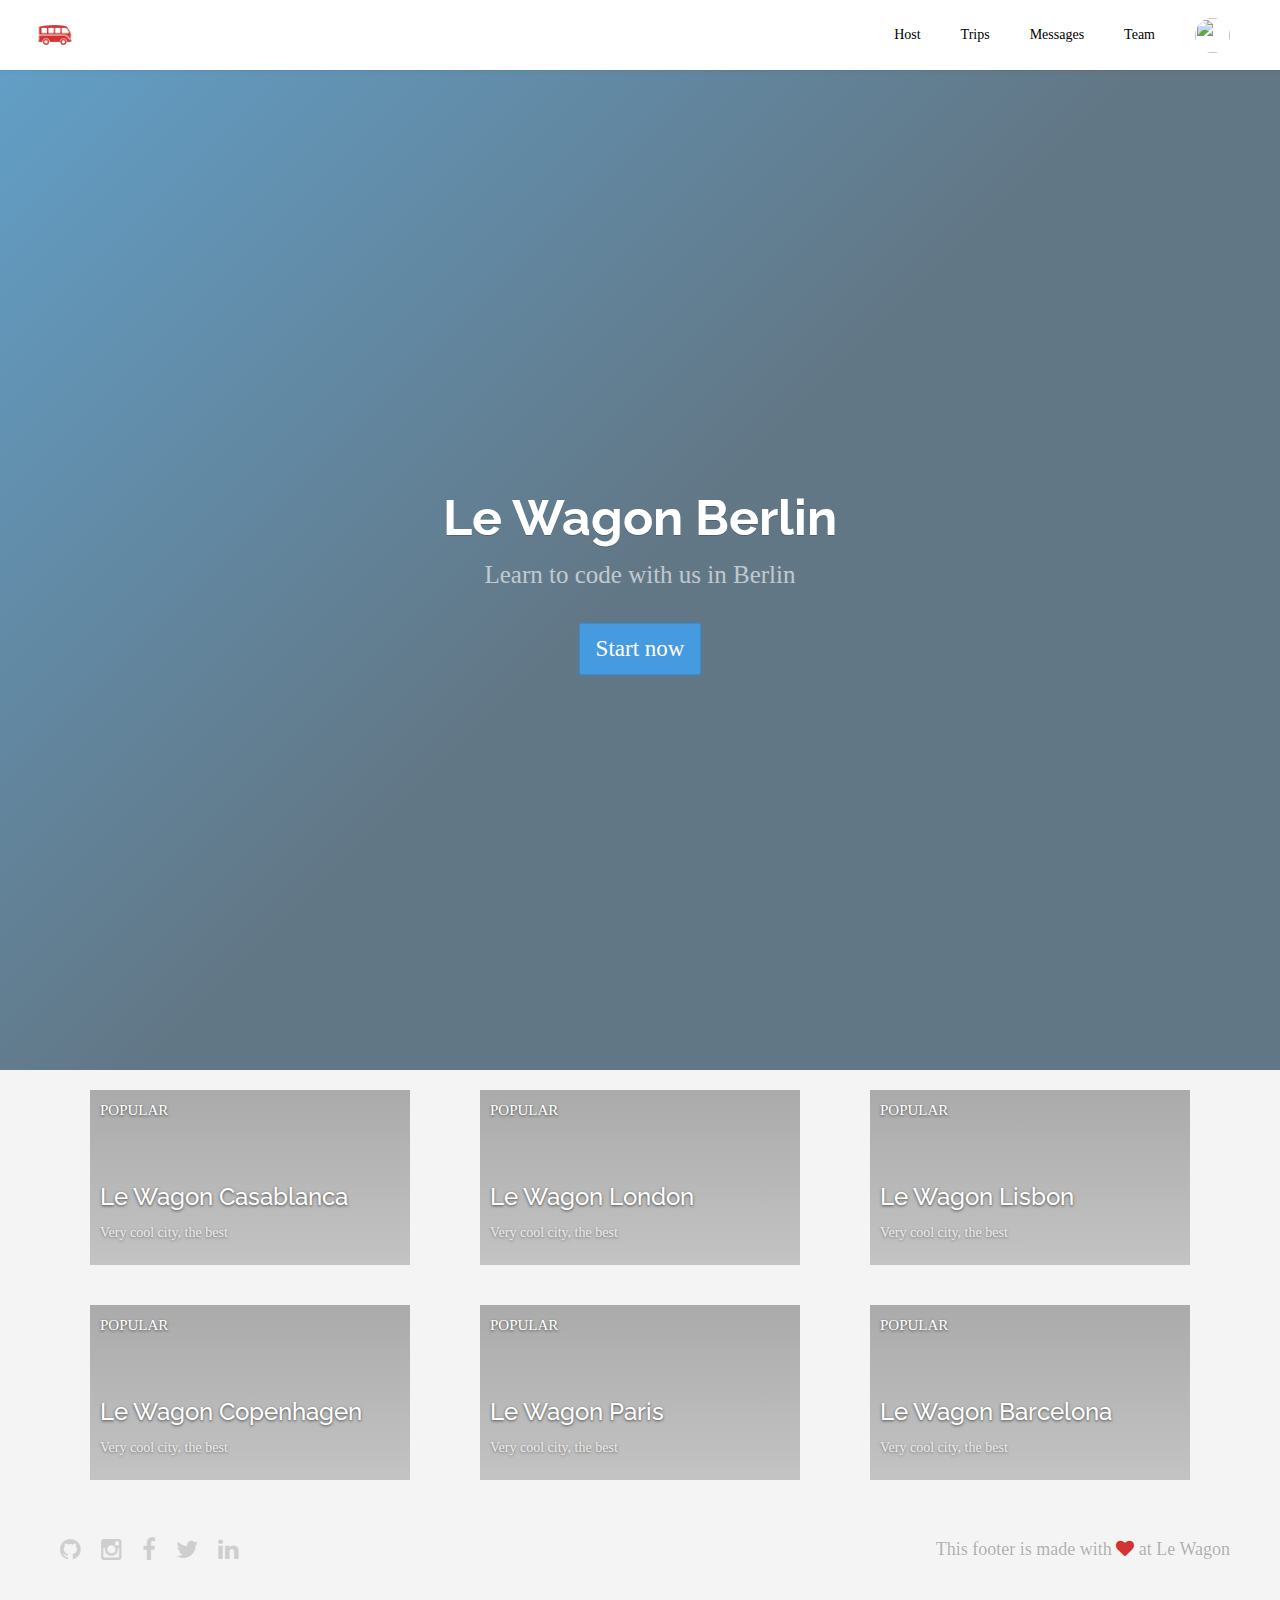
==== commit 4f58aff0: "Automated commit at 2018-02-05 13:27:09 UTC by middleman-deploy 2.0.0-alpha" ====
--- a/index.html
+++ b/index.html
@@ -7,7 +7,7 @@
           content="width=device-width, initial-scale=1, shrink-to-fit=no">
     <!-- Use the title from a page's frontmatter if it has one -->
     <title>Le Wagon - Middleman</title>
-    <link href="stylesheets/application-38dadb05.css" rel="stylesheet" />
+    <link href="stylesheets/application-3f0d599c.css" rel="stylesheet" />
     <script src="javascripts/application-93de88c9.js"></script>
     <link href="images/favicon-f15af148.png" rel="icon" type="image/png" />
   </head>
--- a/stylesheets/application-3f0d599c.css
+++ b/stylesheets/application-3f0d599c.css
@@ -0,0 +1,8 @@
+@import url("https://fonts.googleapis.com/css?family=Open+Sans:400,300,700|Raleway:400,100,300,700,500");@import url("https://fonts.googleapis.com/css?family=Roboto" rel="stylesheet");/*!
+ * Bootstrap v3.3.7 (http://getbootstrap.com)
+ * Copyright 2011-2016 Twitter, Inc.
+ * Licensed under MIT (https://github.com/twbs/bootstrap/blob/master/LICENSE)
+ *//*! normalize.css v3.0.3 | MIT License | github.com/necolas/normalize.css */html{font-family:sans-serif;-ms-text-size-adjust:100%;-webkit-text-size-adjust:100%}body{margin:0}article,aside,details,figcaption,figure,footer,header,hgroup,main,menu,nav,section,summary{display:block}audio,canvas,progress,video{display:inline-block;vertical-align:baseline}audio:not([controls]){display:none;height:0}[hidden],template{display:none}a{background-color:transparent}a:active,a:hover{outline:0}abbr[title]{border-bottom:1px dotted}b,strong{font-weight:bold}dfn{font-style:italic}h1{font-size:2em;margin:0.67em 0}mark{background:#ff0;color:#000}small{font-size:80%}sub,sup{font-size:75%;line-height:0;position:relative;vertical-align:baseline}sup{top:-0.5em}sub{bottom:-0.25em}img{border:0}svg:not(:root){overflow:hidden}figure{margin:1em 40px}hr{-webkit-box-sizing:content-box;box-sizing:content-box;height:0}pre{overflow:auto}code,kbd,pre,samp{font-family:monospace, monospace;font-size:1em}button,input,optgroup,select,textarea{color:inherit;font:inherit;margin:0}button{overflow:visible}button,select{text-transform:none}button,html input[type="button"],input[type="reset"],input[type="submit"]{-webkit-appearance:button;cursor:pointer}button[disabled],html input[disabled]{cursor:default}button::-moz-focus-inner,input::-moz-focus-inner{border:0;padding:0}input{line-height:normal}input[type="checkbox"],input[type="radio"]{-webkit-box-sizing:border-box;box-sizing:border-box;padding:0}input[type="number"]::-webkit-inner-spin-button,input[type="number"]::-webkit-outer-spin-button{height:auto}input[type="search"]{-webkit-appearance:textfield;-webkit-box-sizing:content-box;box-sizing:content-box}input[type="search"]::-webkit-search-cancel-button,input[type="search"]::-webkit-search-decoration{-webkit-appearance:none}fieldset{border:1px solid #c0c0c0;margin:0 2px;padding:0.35em 0.625em 0.75em}legend{border:0;padding:0}textarea{overflow:auto}optgroup{font-weight:bold}table{border-collapse:collapse;border-spacing:0}td,th{padding:0}/*! Source: https://github.com/h5bp/html5-boilerplate/blob/master/src/css/main.css */@media print{*,*:before,*:after{background:transparent !important;color:#000 !important;-webkit-box-shadow:none !important;box-shadow:none !important;text-shadow:none !important}a,a:visited{text-decoration:underline}a[href]:after{content:" (" attr(href) ")"}abbr[title]:after{content:" (" attr(title) ")"}a[href^="#"]:after,a[href^="javascript:"]:after{content:""}pre,blockquote{border:1px solid #999;page-break-inside:avoid}thead{display:table-header-group}tr,img{page-break-inside:avoid}img{max-width:100% !important}p,h2,h3{orphans:3;widows:3}h2,h3{page-break-after:avoid}.navbar{display:none}.btn>.caret,.dropup>.btn>.caret{border-top-color:#000 !important}.label{border:1px solid #000}.table{border-collapse:collapse !important}.table td,.table th{background-color:#fff !important}.table-bordered th,.table-bordered td{border:1px solid #ddd !important}}@font-face{font-family:'Glyphicons Halflings';src:url("../assets/bootstrap/glyphicons-halflings-regular-86b6f62b.eot");src:url("../assets/bootstrap/glyphicons-halflings-regular-86b6f62b.eot?#iefix") format("embedded-opentype"),url("../assets/bootstrap/glyphicons-halflings-regular-ca35b697.woff2") format("woff2"),url("../assets/bootstrap/glyphicons-halflings-regular-278e49a8.woff") format("woff"),url("../assets/bootstrap/glyphicons-halflings-regular-44bc1850.ttf") format("truetype"),url("../assets/bootstrap/glyphicons-halflings-regular-de51a849.svg#glyphicons_halflingsregular") format("svg")}.glyphicon{position:relative;top:1px;display:inline-block;font-family:'Glyphicons Halflings';font-style:normal;font-weight:normal;line-height:1;-webkit-font-smoothing:antialiased;-moz-osx-font-smoothing:grayscale}.glyphicon-asterisk:before{content:"\002a"}.glyphicon-plus:before{content:"\002b"}.glyphicon-euro:before,.glyphicon-eur:before{content:"\20ac"}.glyphicon-minus:before{content:"\2212"}.glyphicon-cloud:before{content:"\2601"}.glyphicon-envelope:before{content:"\2709"}.glyphicon-pencil:before{content:"\270f"}.glyphicon-glass:before{content:"\e001"}.glyphicon-music:before{content:"\e002"}.glyphicon-search:before{content:"\e003"}.glyphicon-heart:before{content:"\e005"}.glyphicon-star:before{content:"\e006"}.glyphicon-star-empty:before{content:"\e007"}.glyphicon-user:before{content:"\e008"}.glyphicon-film:before{content:"\e009"}.glyphicon-th-large:before{content:"\e010"}.glyphicon-th:before{content:"\e011"}.glyphicon-th-list:before{content:"\e012"}.glyphicon-ok:before{content:"\e013"}.glyphicon-remove:before{content:"\e014"}.glyphicon-zoom-in:before{content:"\e015"}.glyphicon-zoom-out:before{content:"\e016"}.glyphicon-off:before{content:"\e017"}.glyphicon-signal:before{content:"\e018"}.glyphicon-cog:before{content:"\e019"}.glyphicon-trash:before{content:"\e020"}.glyphicon-home:before{content:"\e021"}.glyphicon-file:before{content:"\e022"}.glyphicon-time:before{content:"\e023"}.glyphicon-road:before{content:"\e024"}.glyphicon-download-alt:before{content:"\e025"}.glyphicon-download:before{content:"\e026"}.glyphicon-upload:before{content:"\e027"}.glyphicon-inbox:before{content:"\e028"}.glyphicon-play-circle:before{content:"\e029"}.glyphicon-repeat:before{content:"\e030"}.glyphicon-refresh:before{content:"\e031"}.glyphicon-list-alt:before{content:"\e032"}.glyphicon-lock:before{content:"\e033"}.glyphicon-flag:before{content:"\e034"}.glyphicon-headphones:before{content:"\e035"}.glyphicon-volume-off:before{content:"\e036"}.glyphicon-volume-down:before{content:"\e037"}.glyphicon-volume-up:before{content:"\e038"}.glyphicon-qrcode:before{content:"\e039"}.glyphicon-barcode:before{content:"\e040"}.glyphicon-tag:before{content:"\e041"}.glyphicon-tags:before{content:"\e042"}.glyphicon-book:before{content:"\e043"}.glyphicon-bookmark:before{content:"\e044"}.glyphicon-print:before{content:"\e045"}.glyphicon-camera:before{content:"\e046"}.glyphicon-font:before{content:"\e047"}.glyphicon-bold:before{content:"\e048"}.glyphicon-italic:before{content:"\e049"}.glyphicon-text-height:before{content:"\e050"}.glyphicon-text-width:before{content:"\e051"}.glyphicon-align-left:before{content:"\e052"}.glyphicon-align-center:before{content:"\e053"}.glyphicon-align-right:before{content:"\e054"}.glyphicon-align-justify:before{content:"\e055"}.glyphicon-list:before{content:"\e056"}.glyphicon-indent-left:before{content:"\e057"}.glyphicon-indent-right:before{content:"\e058"}.glyphicon-facetime-video:before{content:"\e059"}.glyphicon-picture:before{content:"\e060"}.glyphicon-map-marker:before{content:"\e062"}.glyphicon-adjust:before{content:"\e063"}.glyphicon-tint:before{content:"\e064"}.glyphicon-edit:before{content:"\e065"}.glyphicon-share:before{content:"\e066"}.glyphicon-check:before{content:"\e067"}.glyphicon-move:before{content:"\e068"}.glyphicon-step-backward:before{content:"\e069"}.glyphicon-fast-backward:before{content:"\e070"}.glyphicon-backward:before{content:"\e071"}.glyphicon-play:before{content:"\e072"}.glyphicon-pause:before{content:"\e073"}.glyphicon-stop:before{content:"\e074"}.glyphicon-forward:before{content:"\e075"}.glyphicon-fast-forward:before{content:"\e076"}.glyphicon-step-forward:before{content:"\e077"}.glyphicon-eject:before{content:"\e078"}.glyphicon-chevron-left:before{content:"\e079"}.glyphicon-chevron-right:before{content:"\e080"}.glyphicon-plus-sign:before{content:"\e081"}.glyphicon-minus-sign:before{content:"\e082"}.glyphicon-remove-sign:before{content:"\e083"}.glyphicon-ok-sign:before{content:"\e084"}.glyphicon-question-sign:before{content:"\e085"}.glyphicon-info-sign:before{content:"\e086"}.glyphicon-screenshot:before{content:"\e087"}.glyphicon-remove-circle:before{content:"\e088"}.glyphicon-ok-circle:before{content:"\e089"}.glyphicon-ban-circle:before{content:"\e090"}.glyphicon-arrow-left:before{content:"\e091"}.glyphicon-arrow-right:before{content:"\e092"}.glyphicon-arrow-up:before{content:"\e093"}.glyphicon-arrow-down:before{content:"\e094"}.glyphicon-share-alt:before{content:"\e095"}.glyphicon-resize-full:before{content:"\e096"}.glyphicon-resize-small:before{content:"\e097"}.glyphicon-exclamation-sign:before{content:"\e101"}.glyphicon-gift:before{content:"\e102"}.glyphicon-leaf:before{content:"\e103"}.glyphicon-fire:before{content:"\e104"}.glyphicon-eye-open:before{content:"\e105"}.glyphicon-eye-close:before{content:"\e106"}.glyphicon-warning-sign:before{content:"\e107"}.glyphicon-plane:before{content:"\e108"}.glyphicon-calendar:before{content:"\e109"}.glyphicon-random:before{content:"\e110"}.glyphicon-comment:before{content:"\e111"}.glyphicon-magnet:before{content:"\e112"}.glyphicon-chevron-up:before{content:"\e113"}.glyphicon-chevron-down:before{content:"\e114"}.glyphicon-retweet:before{content:"\e115"}.glyphicon-shopping-cart:before{content:"\e116"}.glyphicon-folder-close:before{content:"\e117"}.glyphicon-folder-open:before{content:"\e118"}.glyphicon-resize-vertical:before{content:"\e119"}.glyphicon-resize-horizontal:before{content:"\e120"}.glyphicon-hdd:before{content:"\e121"}.glyphicon-bullhorn:before{content:"\e122"}.glyphicon-bell:before{content:"\e123"}.glyphicon-certificate:before{content:"\e124"}.glyphicon-thumbs-up:before{content:"\e125"}.glyphicon-thumbs-down:before{content:"\e126"}.glyphicon-hand-right:before{content:"\e127"}.glyphicon-hand-left:before{content:"\e128"}.glyphicon-hand-up:before{content:"\e129"}.glyphicon-hand-down:before{content:"\e130"}.glyphicon-circle-arrow-right:before{content:"\e131"}.glyphicon-circle-arrow-left:before{content:"\e132"}.glyphicon-circle-arrow-up:before{content:"\e133"}.glyphicon-circle-arrow-down:before{content:"\e134"}.glyphicon-globe:before{content:"\e135"}.glyphicon-wrench:before{content:"\e136"}.glyphicon-tasks:before{content:"\e137"}.glyphicon-filter:before{content:"\e138"}.glyphicon-briefcase:before{content:"\e139"}.glyphicon-fullscreen:before{content:"\e140"}.glyphicon-dashboard:before{content:"\e141"}.glyphicon-paperclip:before{content:"\e142"}.glyphicon-heart-empty:before{content:"\e143"}.glyphicon-link:before{content:"\e144"}.glyphicon-phone:before{content:"\e145"}.glyphicon-pushpin:before{content:"\e146"}.glyphicon-usd:before{content:"\e148"}.glyphicon-gbp:before{content:"\e149"}.glyphicon-sort:before{content:"\e150"}.glyphicon-sort-by-alphabet:before{content:"\e151"}.glyphicon-sort-by-alphabet-alt:before{content:"\e152"}.glyphicon-sort-by-order:before{content:"\e153"}.glyphicon-sort-by-order-alt:before{content:"\e154"}.glyphicon-sort-by-attributes:before{content:"\e155"}.glyphicon-sort-by-attributes-alt:before{content:"\e156"}.glyphicon-unchecked:before{content:"\e157"}.glyphicon-expand:before{content:"\e158"}.glyphicon-collapse-down:before{content:"\e159"}.glyphicon-collapse-up:before{content:"\e160"}.glyphicon-log-in:before{content:"\e161"}.glyphicon-flash:before{content:"\e162"}.glyphicon-log-out:before{content:"\e163"}.glyphicon-new-window:before{content:"\e164"}.glyphicon-record:before{content:"\e165"}.glyphicon-save:before{content:"\e166"}.glyphicon-open:before{content:"\e167"}.glyphicon-saved:before{content:"\e168"}.glyphicon-import:before{content:"\e169"}.glyphicon-export:before{content:"\e170"}.glyphicon-send:before{content:"\e171"}.glyphicon-floppy-disk:before{content:"\e172"}.glyphicon-floppy-saved:before{content:"\e173"}.glyphicon-floppy-remove:before{content:"\e174"}.glyphicon-floppy-save:before{content:"\e175"}.glyphicon-floppy-open:before{content:"\e176"}.glyphicon-credit-card:before{content:"\e177"}.glyphicon-transfer:before{content:"\e178"}.glyphicon-cutlery:before{content:"\e179"}.glyphicon-header:before{content:"\e180"}.glyphicon-compressed:before{content:"\e181"}.glyphicon-earphone:before{content:"\e182"}.glyphicon-phone-alt:before{content:"\e183"}.glyphicon-tower:before{content:"\e184"}.glyphicon-stats:before{content:"\e185"}.glyphicon-sd-video:before{content:"\e186"}.glyphicon-hd-video:before{content:"\e187"}.glyphicon-subtitles:before{content:"\e188"}.glyphicon-sound-stereo:before{content:"\e189"}.glyphicon-sound-dolby:before{content:"\e190"}.glyphicon-sound-5-1:before{content:"\e191"}.glyphicon-sound-6-1:before{content:"\e192"}.glyphicon-sound-7-1:before{content:"\e193"}.glyphicon-copyright-mark:before{content:"\e194"}.glyphicon-registration-mark:before{content:"\e195"}.glyphicon-cloud-download:before{content:"\e197"}.glyphicon-cloud-upload:before{content:"\e198"}.glyphicon-tree-conifer:before{content:"\e199"}.glyphicon-tree-deciduous:before{content:"\e200"}.glyphicon-cd:before{content:"\e201"}.glyphicon-save-file:before{content:"\e202"}.glyphicon-open-file:before{content:"\e203"}.glyphicon-level-up:before{content:"\e204"}.glyphicon-copy:before{content:"\e205"}.glyphicon-paste:before{content:"\e206"}.glyphicon-alert:before{content:"\e209"}.glyphicon-equalizer:before{content:"\e210"}.glyphicon-king:before{content:"\e211"}.glyphicon-queen:before{content:"\e212"}.glyphicon-pawn:before{content:"\e213"}.glyphicon-bishop:before{content:"\e214"}.glyphicon-knight:before{content:"\e215"}.glyphicon-baby-formula:before{content:"\e216"}.glyphicon-tent:before{content:"\26fa"}.glyphicon-blackboard:before{content:"\e218"}.glyphicon-bed:before{content:"\e219"}.glyphicon-apple:before{content:"\f8ff"}.glyphicon-erase:before{content:"\e221"}.glyphicon-hourglass:before{content:"\231b"}.glyphicon-lamp:before{content:"\e223"}.glyphicon-duplicate:before{content:"\e224"}.glyphicon-piggy-bank:before{content:"\e225"}.glyphicon-scissors:before{content:"\e226"}.glyphicon-bitcoin:before{content:"\e227"}.glyphicon-btc:before{content:"\e227"}.glyphicon-xbt:before{content:"\e227"}.glyphicon-yen:before{content:"\00a5"}.glyphicon-jpy:before{content:"\00a5"}.glyphicon-ruble:before{content:"\20bd"}.glyphicon-rub:before{content:"\20bd"}.glyphicon-scale:before{content:"\e230"}.glyphicon-ice-lolly:before{content:"\e231"}.glyphicon-ice-lolly-tasted:before{content:"\e232"}.glyphicon-education:before{content:"\e233"}.glyphicon-option-horizontal:before{content:"\e234"}.glyphicon-option-vertical:before{content:"\e235"}.glyphicon-menu-hamburger:before{content:"\e236"}.glyphicon-modal-window:before{content:"\e237"}.glyphicon-oil:before{content:"\e238"}.glyphicon-grain:before{content:"\e239"}.glyphicon-sunglasses:before{content:"\e240"}.glyphicon-text-size:before{content:"\e241"}.glyphicon-text-color:before{content:"\e242"}.glyphicon-text-background:before{content:"\e243"}.glyphicon-object-align-top:before{content:"\e244"}.glyphicon-object-align-bottom:before{content:"\e245"}.glyphicon-object-align-horizontal:before{content:"\e246"}.glyphicon-object-align-left:before{content:"\e247"}.glyphicon-object-align-vertical:before{content:"\e248"}.glyphicon-object-align-right:before{content:"\e249"}.glyphicon-triangle-right:before{content:"\e250"}.glyphicon-triangle-left:before{content:"\e251"}.glyphicon-triangle-bottom:before{content:"\e252"}.glyphicon-triangle-top:before{content:"\e253"}.glyphicon-console:before{content:"\e254"}.glyphicon-superscript:before{content:"\e255"}.glyphicon-subscript:before{content:"\e256"}.glyphicon-menu-left:before{content:"\e257"}.glyphicon-menu-right:before{content:"\e258"}.glyphicon-menu-down:before{content:"\e259"}.glyphicon-menu-up:before{content:"\e260"}*{-webkit-box-sizing:border-box;box-sizing:border-box}*:before,*:after{-webkit-box-sizing:border-box;box-sizing:border-box}html{font-size:10px;-webkit-tap-highlight-color:transparent}body{font-family:"Roboto", "sans-serif";font-size:18px;line-height:1.42857143;color:#333333;background-color:#F4F4F4}input,button,select,textarea{font-family:inherit;font-size:inherit;line-height:inherit}a{color:#469AE0;text-decoration:none}a:hover,a:focus{color:#1f74ba;text-decoration:underline}a:focus{outline:5px auto -webkit-focus-ring-color;outline-offset:-2px}figure{margin:0}img{vertical-align:middle}.img-responsive{display:block;max-width:100%;height:auto}.img-rounded{border-radius:2px}.img-thumbnail{padding:4px;line-height:1.42857143;background-color:#F4F4F4;border:1px solid #ddd;border-radius:2px;-webkit-transition:all 0.2s ease-in-out;transition:all 0.2s ease-in-out;display:inline-block;max-width:100%;height:auto}.img-circle{border-radius:50%}hr{margin-top:25px;margin-bottom:25px;border:0;border-top:1px solid #eeeeee}.sr-only{position:absolute;width:1px;height:1px;margin:-1px;padding:0;overflow:hidden;clip:rect(0, 0, 0, 0);border:0}.sr-only-focusable:active,.sr-only-focusable:focus{position:static;width:auto;height:auto;margin:0;overflow:visible;clip:auto}[role="button"]{cursor:pointer}h1,h2,h3,h4,h5,h6,.h1,.h2,.h3,.h4,.h5,.h6{font-family:"Raleway", "Helvetica", "sans-serif";font-weight:500;line-height:1.1;color:inherit}h1 small,h1 .small,h2 small,h2 .small,h3 small,h3 .small,h4 small,h4 .small,h5 small,h5 .small,h6 small,h6 .small,.h1 small,.h1 .small,.h2 small,.h2 .small,.h3 small,.h3 .small,.h4 small,.h4 .small,.h5 small,.h5 .small,.h6 small,.h6 .small{font-weight:normal;line-height:1;color:#777777}h1,.h1,h2,.h2,h3,.h3{margin-top:25px;margin-bottom:12.5px}h1 small,h1 .small,.h1 small,.h1 .small,h2 small,h2 .small,.h2 small,.h2 .small,h3 small,h3 .small,.h3 small,.h3 .small{font-size:65%}h4,.h4,h5,.h5,h6,.h6{margin-top:12.5px;margin-bottom:12.5px}h4 small,h4 .small,.h4 small,.h4 .small,h5 small,h5 .small,.h5 small,.h5 .small,h6 small,h6 .small,.h6 small,.h6 .small{font-size:75%}h1,.h1{font-size:46px}h2,.h2{font-size:38px}h3,.h3{font-size:31px}h4,.h4{font-size:23px}h5,.h5{font-size:18px}h6,.h6{font-size:16px}p{margin:0 0 12.5px}.lead{margin-bottom:25px;font-size:20px;font-weight:300;line-height:1.4}@media (min-width: 768px){.lead{font-size:27px}}small,.small{font-size:88%}mark,.mark{background-color:#fcf8e3;padding:.2em}.text-left{text-align:left}.text-right{text-align:right}.text-center{text-align:center}.text-justify{text-align:justify}.text-nowrap{white-space:nowrap}.text-lowercase{text-transform:lowercase}.text-uppercase,.initialism{text-transform:uppercase}.text-capitalize{text-transform:capitalize}.text-muted{color:#777777}.text-primary{color:#469AE0}a.text-primary:hover,a.text-primary:focus{color:#2381d0}.text-success{color:#3c763d}a.text-success:hover,a.text-success:focus{color:#2b542c}.text-info{color:#31708f}a.text-info:hover,a.text-info:focus{color:#245269}.text-warning{color:#8a6d3b}a.text-warning:hover,a.text-warning:focus{color:#66512c}.text-danger{color:#a94442}a.text-danger:hover,a.text-danger:focus{color:#843534}.bg-primary{color:#fff}.bg-primary{background-color:#469AE0}a.bg-primary:hover,a.bg-primary:focus{background-color:#2381d0}.bg-success{background-color:#dff0d8}a.bg-success:hover,a.bg-success:focus{background-color:#c1e2b3}.bg-info{background-color:#d9edf7}a.bg-info:hover,a.bg-info:focus{background-color:#afd9ee}.bg-warning{background-color:#fcf8e3}a.bg-warning:hover,a.bg-warning:focus{background-color:#f7ecb5}.bg-danger{background-color:#f2dede}a.bg-danger:hover,a.bg-danger:focus{background-color:#e4b9b9}.page-header{padding-bottom:11.5px;margin:50px 0 25px;border-bottom:1px solid #eeeeee}ul,ol{margin-top:0;margin-bottom:12.5px}ul ul,ul ol,ol ul,ol ol{margin-bottom:0}.list-unstyled{padding-left:0;list-style:none}.list-inline{padding-left:0;list-style:none;margin-left:-5px}.list-inline>li{display:inline-block;padding-left:5px;padding-right:5px}dl{margin-top:0;margin-bottom:25px}dt,dd{line-height:1.42857143}dt{font-weight:bold}dd{margin-left:0}.dl-horizontal dd:before,.dl-horizontal dd:after{content:" ";display:table}.dl-horizontal dd:after{clear:both}@media (min-width: 768px){.dl-horizontal dt{float:left;width:160px;clear:left;text-align:right;overflow:hidden;text-overflow:ellipsis;white-space:nowrap}.dl-horizontal dd{margin-left:180px}}abbr[title],abbr[data-original-title]{cursor:help;border-bottom:1px dotted #777777}.initialism{font-size:90%}blockquote{padding:12.5px 25px;margin:0 0 25px;font-size:22.5px;border-left:5px solid #eeeeee}blockquote p:last-child,blockquote ul:last-child,blockquote ol:last-child{margin-bottom:0}blockquote footer,blockquote small,blockquote .small{display:block;font-size:80%;line-height:1.42857143;color:#777777}blockquote footer:before,blockquote small:before,blockquote .small:before{content:'\2014 \00A0'}.blockquote-reverse,blockquote.pull-right{padding-right:15px;padding-left:0;border-right:5px solid #eeeeee;border-left:0;text-align:right}.blockquote-reverse footer:before,.blockquote-reverse small:before,.blockquote-reverse .small:before,blockquote.pull-right footer:before,blockquote.pull-right small:before,blockquote.pull-right .small:before{content:''}.blockquote-reverse footer:after,.blockquote-reverse small:after,.blockquote-reverse .small:after,blockquote.pull-right footer:after,blockquote.pull-right small:after,blockquote.pull-right .small:after{content:'\00A0 \2014'}address{margin-bottom:25px;font-style:normal;line-height:1.42857143}code,kbd,pre,samp{font-family:Menlo, Monaco, Consolas, "Courier New", monospace}code{padding:2px 4px;font-size:90%;color:#c7254e;background-color:#f9f2f4;border-radius:2px}kbd{padding:2px 4px;font-size:90%;color:#fff;background-color:#333;border-radius:2px;-webkit-box-shadow:inset 0 -1px 0 rgba(0,0,0,0.25);box-shadow:inset 0 -1px 0 rgba(0,0,0,0.25)}kbd kbd{padding:0;font-size:100%;font-weight:bold;-webkit-box-shadow:none;box-shadow:none}pre{display:block;padding:12px;margin:0 0 12.5px;font-size:17px;line-height:1.42857143;word-break:break-all;word-wrap:break-word;color:#333333;background-color:#f5f5f5;border:1px solid #ccc;border-radius:2px}pre code{padding:0;font-size:inherit;color:inherit;white-space:pre-wrap;background-color:transparent;border-radius:0}.pre-scrollable{max-height:340px;overflow-y:scroll}.container{margin-right:auto;margin-left:auto;padding-left:15px;padding-right:15px}.container:before,.container:after{content:" ";display:table}.container:after{clear:both}@media (min-width: 768px){.container{width:750px}}@media (min-width: 992px){.container{width:970px}}@media (min-width: 1200px){.container{width:1170px}}.container-fluid{margin-right:auto;margin-left:auto;padding-left:15px;padding-right:15px}.container-fluid:before,.container-fluid:after{content:" ";display:table}.container-fluid:after{clear:both}.row{margin-left:-15px;margin-right:-15px}.row:before,.row:after{content:" ";display:table}.row:after{clear:both}.col-xs-1,.col-sm-1,.col-md-1,.col-lg-1,.col-xs-2,.col-sm-2,.col-md-2,.col-lg-2,.col-xs-3,.col-sm-3,.col-md-3,.col-lg-3,.col-xs-4,.col-sm-4,.col-md-4,.col-lg-4,.col-xs-5,.col-sm-5,.col-md-5,.col-lg-5,.col-xs-6,.col-sm-6,.col-md-6,.col-lg-6,.col-xs-7,.col-sm-7,.col-md-7,.col-lg-7,.col-xs-8,.col-sm-8,.col-md-8,.col-lg-8,.col-xs-9,.col-sm-9,.col-md-9,.col-lg-9,.col-xs-10,.col-sm-10,.col-md-10,.col-lg-10,.col-xs-11,.col-sm-11,.col-md-11,.col-lg-11,.col-xs-12,.col-sm-12,.col-md-12,.col-lg-12{position:relative;min-height:1px;padding-left:15px;padding-right:15px}.col-xs-1,.col-xs-2,.col-xs-3,.col-xs-4,.col-xs-5,.col-xs-6,.col-xs-7,.col-xs-8,.col-xs-9,.col-xs-10,.col-xs-11,.col-xs-12{float:left}.col-xs-1{width:8.33333333%}.col-xs-2{width:16.66666667%}.col-xs-3{width:25%}.col-xs-4{width:33.33333333%}.col-xs-5{width:41.66666667%}.col-xs-6{width:50%}.col-xs-7{width:58.33333333%}.col-xs-8{width:66.66666667%}.col-xs-9{width:75%}.col-xs-10{width:83.33333333%}.col-xs-11{width:91.66666667%}.col-xs-12{width:100%}.col-xs-pull-0{right:auto}.col-xs-pull-1{right:8.33333333%}.col-xs-pull-2{right:16.66666667%}.col-xs-pull-3{right:25%}.col-xs-pull-4{right:33.33333333%}.col-xs-pull-5{right:41.66666667%}.col-xs-pull-6{right:50%}.col-xs-pull-7{right:58.33333333%}.col-xs-pull-8{right:66.66666667%}.col-xs-pull-9{right:75%}.col-xs-pull-10{right:83.33333333%}.col-xs-pull-11{right:91.66666667%}.col-xs-pull-12{right:100%}.col-xs-push-0{left:auto}.col-xs-push-1{left:8.33333333%}.col-xs-push-2{left:16.66666667%}.col-xs-push-3{left:25%}.col-xs-push-4{left:33.33333333%}.col-xs-push-5{left:41.66666667%}.col-xs-push-6{left:50%}.col-xs-push-7{left:58.33333333%}.col-xs-push-8{left:66.66666667%}.col-xs-push-9{left:75%}.col-xs-push-10{left:83.33333333%}.col-xs-push-11{left:91.66666667%}.col-xs-push-12{left:100%}.col-xs-offset-0{margin-left:0%}.col-xs-offset-1{margin-left:8.33333333%}.col-xs-offset-2{margin-left:16.66666667%}.col-xs-offset-3{margin-left:25%}.col-xs-offset-4{margin-left:33.33333333%}.col-xs-offset-5{margin-left:41.66666667%}.col-xs-offset-6{margin-left:50%}.col-xs-offset-7{margin-left:58.33333333%}.col-xs-offset-8{margin-left:66.66666667%}.col-xs-offset-9{margin-left:75%}.col-xs-offset-10{margin-left:83.33333333%}.col-xs-offset-11{margin-left:91.66666667%}.col-xs-offset-12{margin-left:100%}@media (min-width: 768px){.col-sm-1,.col-sm-2,.col-sm-3,.col-sm-4,.col-sm-5,.col-sm-6,.col-sm-7,.col-sm-8,.col-sm-9,.col-sm-10,.col-sm-11,.col-sm-12{float:left}.col-sm-1{width:8.33333333%}.col-sm-2{width:16.66666667%}.col-sm-3{width:25%}.col-sm-4{width:33.33333333%}.col-sm-5{width:41.66666667%}.col-sm-6{width:50%}.col-sm-7{width:58.33333333%}.col-sm-8{width:66.66666667%}.col-sm-9{width:75%}.col-sm-10{width:83.33333333%}.col-sm-11{width:91.66666667%}.col-sm-12{width:100%}.col-sm-pull-0{right:auto}.col-sm-pull-1{right:8.33333333%}.col-sm-pull-2{right:16.66666667%}.col-sm-pull-3{right:25%}.col-sm-pull-4{right:33.33333333%}.col-sm-pull-5{right:41.66666667%}.col-sm-pull-6{right:50%}.col-sm-pull-7{right:58.33333333%}.col-sm-pull-8{right:66.66666667%}.col-sm-pull-9{right:75%}.col-sm-pull-10{right:83.33333333%}.col-sm-pull-11{right:91.66666667%}.col-sm-pull-12{right:100%}.col-sm-push-0{left:auto}.col-sm-push-1{left:8.33333333%}.col-sm-push-2{left:16.66666667%}.col-sm-push-3{left:25%}.col-sm-push-4{left:33.33333333%}.col-sm-push-5{left:41.66666667%}.col-sm-push-6{left:50%}.col-sm-push-7{left:58.33333333%}.col-sm-push-8{left:66.66666667%}.col-sm-push-9{left:75%}.col-sm-push-10{left:83.33333333%}.col-sm-push-11{left:91.66666667%}.col-sm-push-12{left:100%}.col-sm-offset-0{margin-left:0%}.col-sm-offset-1{margin-left:8.33333333%}.col-sm-offset-2{margin-left:16.66666667%}.col-sm-offset-3{margin-left:25%}.col-sm-offset-4{margin-left:33.33333333%}.col-sm-offset-5{margin-left:41.66666667%}.col-sm-offset-6{margin-left:50%}.col-sm-offset-7{margin-left:58.33333333%}.col-sm-offset-8{margin-left:66.66666667%}.col-sm-offset-9{margin-left:75%}.col-sm-offset-10{margin-left:83.33333333%}.col-sm-offset-11{margin-left:91.66666667%}.col-sm-offset-12{margin-left:100%}}@media (min-width: 992px){.col-md-1,.col-md-2,.col-md-3,.col-md-4,.col-md-5,.col-md-6,.col-md-7,.col-md-8,.col-md-9,.col-md-10,.col-md-11,.col-md-12{float:left}.col-md-1{width:8.33333333%}.col-md-2{width:16.66666667%}.col-md-3{width:25%}.col-md-4{width:33.33333333%}.col-md-5{width:41.66666667%}.col-md-6{width:50%}.col-md-7{width:58.33333333%}.col-md-8{width:66.66666667%}.col-md-9{width:75%}.col-md-10{width:83.33333333%}.col-md-11{width:91.66666667%}.col-md-12{width:100%}.col-md-pull-0{right:auto}.col-md-pull-1{right:8.33333333%}.col-md-pull-2{right:16.66666667%}.col-md-pull-3{right:25%}.col-md-pull-4{right:33.33333333%}.col-md-pull-5{right:41.66666667%}.col-md-pull-6{right:50%}.col-md-pull-7{right:58.33333333%}.col-md-pull-8{right:66.66666667%}.col-md-pull-9{right:75%}.col-md-pull-10{right:83.33333333%}.col-md-pull-11{right:91.66666667%}.col-md-pull-12{right:100%}.col-md-push-0{left:auto}.col-md-push-1{left:8.33333333%}.col-md-push-2{left:16.66666667%}.col-md-push-3{left:25%}.col-md-push-4{left:33.33333333%}.col-md-push-5{left:41.66666667%}.col-md-push-6{left:50%}.col-md-push-7{left:58.33333333%}.col-md-push-8{left:66.66666667%}.col-md-push-9{left:75%}.col-md-push-10{left:83.33333333%}.col-md-push-11{left:91.66666667%}.col-md-push-12{left:100%}.col-md-offset-0{margin-left:0%}.col-md-offset-1{margin-left:8.33333333%}.col-md-offset-2{margin-left:16.66666667%}.col-md-offset-3{margin-left:25%}.col-md-offset-4{margin-left:33.33333333%}.col-md-offset-5{margin-left:41.66666667%}.col-md-offset-6{margin-left:50%}.col-md-offset-7{margin-left:58.33333333%}.col-md-offset-8{margin-left:66.66666667%}.col-md-offset-9{margin-left:75%}.col-md-offset-10{margin-left:83.33333333%}.col-md-offset-11{margin-left:91.66666667%}.col-md-offset-12{margin-left:100%}}@media (min-width: 1200px){.col-lg-1,.col-lg-2,.col-lg-3,.col-lg-4,.col-lg-5,.col-lg-6,.col-lg-7,.col-lg-8,.col-lg-9,.col-lg-10,.col-lg-11,.col-lg-12{float:left}.col-lg-1{width:8.33333333%}.col-lg-2{width:16.66666667%}.col-lg-3{width:25%}.col-lg-4{width:33.33333333%}.col-lg-5{width:41.66666667%}.col-lg-6{width:50%}.col-lg-7{width:58.33333333%}.col-lg-8{width:66.66666667%}.col-lg-9{width:75%}.col-lg-10{width:83.33333333%}.col-lg-11{width:91.66666667%}.col-lg-12{width:100%}.col-lg-pull-0{right:auto}.col-lg-pull-1{right:8.33333333%}.col-lg-pull-2{right:16.66666667%}.col-lg-pull-3{right:25%}.col-lg-pull-4{right:33.33333333%}.col-lg-pull-5{right:41.66666667%}.col-lg-pull-6{right:50%}.col-lg-pull-7{right:58.33333333%}.col-lg-pull-8{right:66.66666667%}.col-lg-pull-9{right:75%}.col-lg-pull-10{right:83.33333333%}.col-lg-pull-11{right:91.66666667%}.col-lg-pull-12{right:100%}.col-lg-push-0{left:auto}.col-lg-push-1{left:8.33333333%}.col-lg-push-2{left:16.66666667%}.col-lg-push-3{left:25%}.col-lg-push-4{left:33.33333333%}.col-lg-push-5{left:41.66666667%}.col-lg-push-6{left:50%}.col-lg-push-7{left:58.33333333%}.col-lg-push-8{left:66.66666667%}.col-lg-push-9{left:75%}.col-lg-push-10{left:83.33333333%}.col-lg-push-11{left:91.66666667%}.col-lg-push-12{left:100%}.col-lg-offset-0{margin-left:0%}.col-lg-offset-1{margin-left:8.33333333%}.col-lg-offset-2{margin-left:16.66666667%}.col-lg-offset-3{margin-left:25%}.col-lg-offset-4{margin-left:33.33333333%}.col-lg-offset-5{margin-left:41.66666667%}.col-lg-offset-6{margin-left:50%}.col-lg-offset-7{margin-left:58.33333333%}.col-lg-offset-8{margin-left:66.66666667%}.col-lg-offset-9{margin-left:75%}.col-lg-offset-10{margin-left:83.33333333%}.col-lg-offset-11{margin-left:91.66666667%}.col-lg-offset-12{margin-left:100%}}table{background-color:transparent}caption{padding-top:8px;padding-bottom:8px;color:#777777;text-align:left}th{text-align:left}.table{width:100%;max-width:100%;margin-bottom:25px}.table>thead>tr>th,.table>thead>tr>td,.table>tbody>tr>th,.table>tbody>tr>td,.table>tfoot>tr>th,.table>tfoot>tr>td{padding:8px;line-height:1.42857143;vertical-align:top;border-top:1px solid #ddd}.table>thead>tr>th{vertical-align:bottom;border-bottom:2px solid #ddd}.table>caption+thead>tr:first-child>th,.table>caption+thead>tr:first-child>td,.table>colgroup+thead>tr:first-child>th,.table>colgroup+thead>tr:first-child>td,.table>thead:first-child>tr:first-child>th,.table>thead:first-child>tr:first-child>td{border-top:0}.table>tbody+tbody{border-top:2px solid #ddd}.table .table{background-color:#F4F4F4}.table-condensed>thead>tr>th,.table-condensed>thead>tr>td,.table-condensed>tbody>tr>th,.table-condensed>tbody>tr>td,.table-condensed>tfoot>tr>th,.table-condensed>tfoot>tr>td{padding:5px}.table-bordered{border:1px solid #ddd}.table-bordered>thead>tr>th,.table-bordered>thead>tr>td,.table-bordered>tbody>tr>th,.table-bordered>tbody>tr>td,.table-bordered>tfoot>tr>th,.table-bordered>tfoot>tr>td{border:1px solid #ddd}.table-bordered>thead>tr>th,.table-bordered>thead>tr>td{border-bottom-width:2px}.table-striped>tbody>tr:nth-of-type(odd){background-color:#f9f9f9}.table-hover>tbody>tr:hover{background-color:#f5f5f5}table col[class*="col-"]{position:static;float:none;display:table-column}table td[class*="col-"],table th[class*="col-"]{position:static;float:none;display:table-cell}.table>thead>tr>td.active,.table>thead>tr>th.active,.table>thead>tr.active>td,.table>thead>tr.active>th,.table>tbody>tr>td.active,.table>tbody>tr>th.active,.table>tbody>tr.active>td,.table>tbody>tr.active>th,.table>tfoot>tr>td.active,.table>tfoot>tr>th.active,.table>tfoot>tr.active>td,.table>tfoot>tr.active>th{background-color:#f5f5f5}.table-hover>tbody>tr>td.active:hover,.table-hover>tbody>tr>th.active:hover,.table-hover>tbody>tr.active:hover>td,.table-hover>tbody>tr:hover>.active,.table-hover>tbody>tr.active:hover>th{background-color:#e8e8e8}.table>thead>tr>td.success,.table>thead>tr>th.success,.table>thead>tr.success>td,.table>thead>tr.success>th,.table>tbody>tr>td.success,.table>tbody>tr>th.success,.table>tbody>tr.success>td,.table>tbody>tr.success>th,.table>tfoot>tr>td.success,.table>tfoot>tr>th.success,.table>tfoot>tr.success>td,.table>tfoot>tr.success>th{background-color:#dff0d8}.table-hover>tbody>tr>td.success:hover,.table-hover>tbody>tr>th.success:hover,.table-hover>tbody>tr.success:hover>td,.table-hover>tbody>tr:hover>.success,.table-hover>tbody>tr.success:hover>th{background-color:#d0e9c6}.table>thead>tr>td.info,.table>thead>tr>th.info,.table>thead>tr.info>td,.table>thead>tr.info>th,.table>tbody>tr>td.info,.table>tbody>tr>th.info,.table>tbody>tr.info>td,.table>tbody>tr.info>th,.table>tfoot>tr>td.info,.table>tfoot>tr>th.info,.table>tfoot>tr.info>td,.table>tfoot>tr.info>th{background-color:#d9edf7}.table-hover>tbody>tr>td.info:hover,.table-hover>tbody>tr>th.info:hover,.table-hover>tbody>tr.info:hover>td,.table-hover>tbody>tr:hover>.info,.table-hover>tbody>tr.info:hover>th{background-color:#c4e3f3}.table>thead>tr>td.warning,.table>thead>tr>th.warning,.table>thead>tr.warning>td,.table>thead>tr.warning>th,.table>tbody>tr>td.warning,.table>tbody>tr>th.warning,.table>tbody>tr.warning>td,.table>tbody>tr.warning>th,.table>tfoot>tr>td.warning,.table>tfoot>tr>th.warning,.table>tfoot>tr.warning>td,.table>tfoot>tr.warning>th{background-color:#fcf8e3}.table-hover>tbody>tr>td.warning:hover,.table-hover>tbody>tr>th.warning:hover,.table-hover>tbody>tr.warning:hover>td,.table-hover>tbody>tr:hover>.warning,.table-hover>tbody>tr.warning:hover>th{background-color:#faf2cc}.table>thead>tr>td.danger,.table>thead>tr>th.danger,.table>thead>tr.danger>td,.table>thead>tr.danger>th,.table>tbody>tr>td.danger,.table>tbody>tr>th.danger,.table>tbody>tr.danger>td,.table>tbody>tr.danger>th,.table>tfoot>tr>td.danger,.table>tfoot>tr>th.danger,.table>tfoot>tr.danger>td,.table>tfoot>tr.danger>th{background-color:#f2dede}.table-hover>tbody>tr>td.danger:hover,.table-hover>tbody>tr>th.danger:hover,.table-hover>tbody>tr.danger:hover>td,.table-hover>tbody>tr:hover>.danger,.table-hover>tbody>tr.danger:hover>th{background-color:#ebcccc}.table-responsive{overflow-x:auto;min-height:0.01%}@media screen and (max-width: 767px){.table-responsive{width:100%;margin-bottom:18.75px;overflow-y:hidden;-ms-overflow-style:-ms-autohiding-scrollbar;border:1px solid #ddd}.table-responsive>.table{margin-bottom:0}.table-responsive>.table>thead>tr>th,.table-responsive>.table>thead>tr>td,.table-responsive>.table>tbody>tr>th,.table-responsive>.table>tbody>tr>td,.table-responsive>.table>tfoot>tr>th,.table-responsive>.table>tfoot>tr>td{white-space:nowrap}.table-responsive>.table-bordered{border:0}.table-responsive>.table-bordered>thead>tr>th:first-child,.table-responsive>.table-bordered>thead>tr>td:first-child,.table-responsive>.table-bordered>tbody>tr>th:first-child,.table-responsive>.table-bordered>tbody>tr>td:first-child,.table-responsive>.table-bordered>tfoot>tr>th:first-child,.table-responsive>.table-bordered>tfoot>tr>td:first-child{border-left:0}.table-responsive>.table-bordered>thead>tr>th:last-child,.table-responsive>.table-bordered>thead>tr>td:last-child,.table-responsive>.table-bordered>tbody>tr>th:last-child,.table-responsive>.table-bordered>tbody>tr>td:last-child,.table-responsive>.table-bordered>tfoot>tr>th:last-child,.table-responsive>.table-bordered>tfoot>tr>td:last-child{border-right:0}.table-responsive>.table-bordered>tbody>tr:last-child>th,.table-responsive>.table-bordered>tbody>tr:last-child>td,.table-responsive>.table-bordered>tfoot>tr:last-child>th,.table-responsive>.table-bordered>tfoot>tr:last-child>td{border-bottom:0}}fieldset{padding:0;margin:0;border:0;min-width:0}legend{display:block;width:100%;padding:0;margin-bottom:25px;font-size:27px;line-height:inherit;color:#333333;border:0;border-bottom:1px solid #e5e5e5}label{display:inline-block;max-width:100%;margin-bottom:5px;font-weight:bold}input[type="search"]{-webkit-box-sizing:border-box;box-sizing:border-box}input[type="radio"],input[type="checkbox"]{margin:4px 0 0;margin-top:1px \9;line-height:normal}input[type="file"]{display:block}input[type="range"]{display:block;width:100%}select[multiple],select[size]{height:auto}input[type="file"]:focus,input[type="radio"]:focus,input[type="checkbox"]:focus{outline:5px auto -webkit-focus-ring-color;outline-offset:-2px}output{display:block;padding-top:7px;font-size:18px;line-height:1.42857143;color:#000000}.form-control{display:block;width:100%;height:39px;padding:6px 12px;font-size:18px;line-height:1.42857143;color:#000000;background-color:#fff;background-image:none;border:1px solid #ccc;border-radius:2px;-webkit-box-shadow:inset 0 1px 1px rgba(0,0,0,0.075);box-shadow:inset 0 1px 1px rgba(0,0,0,0.075);-webkit-transition:border-color ease-in-out 0.15s, box-shadow ease-in-out 0.15s;-webkit-transition:border-color ease-in-out 0.15s, -webkit-box-shadow ease-in-out 0.15s;transition:border-color ease-in-out 0.15s, -webkit-box-shadow ease-in-out 0.15s;transition:border-color ease-in-out 0.15s, box-shadow ease-in-out 0.15s;transition:border-color ease-in-out 0.15s, box-shadow ease-in-out 0.15s, -webkit-box-shadow ease-in-out 0.15s}.form-control:focus{border-color:#66afe9;outline:0;-webkit-box-shadow:inset 0 1px 1px rgba(0,0,0,0.075),0 0 8px rgba(102,175,233,0.6);box-shadow:inset 0 1px 1px rgba(0,0,0,0.075),0 0 8px rgba(102,175,233,0.6)}.form-control::-moz-placeholder{color:#999;opacity:1}.form-control:-ms-input-placeholder{color:#999}.form-control::-webkit-input-placeholder{color:#999}.form-control::-ms-expand{border:0;background-color:transparent}.form-control[disabled],.form-control[readonly],fieldset[disabled] .form-control{background-color:#eeeeee;opacity:1}.form-control[disabled],fieldset[disabled] .form-control{cursor:not-allowed}textarea.form-control{height:auto}input[type="search"]{-webkit-appearance:none}@media screen and (-webkit-min-device-pixel-ratio: 0){input[type="date"].form-control,input[type="time"].form-control,input[type="datetime-local"].form-control,input[type="month"].form-control{line-height:39px}input[type="date"].input-sm,.input-group-sm>input[type="date"].form-control,.input-group-sm>input[type="date"].input-group-addon,.input-group-sm>.input-group-btn>input[type="date"].btn,.input-group-sm input[type="date"],input[type="time"].input-sm,.input-group-sm>input[type="time"].form-control,.input-group-sm>input[type="time"].input-group-addon,.input-group-sm>.input-group-btn>input[type="time"].btn,.input-group-sm input[type="time"],input[type="datetime-local"].input-sm,.input-group-sm>input[type="datetime-local"].form-control,.input-group-sm>input[type="datetime-local"].input-group-addon,.input-group-sm>.input-group-btn>input[type="datetime-local"].btn,.input-group-sm input[type="datetime-local"],input[type="month"].input-sm,.input-group-sm>input[type="month"].form-control,.input-group-sm>input[type="month"].input-group-addon,.input-group-sm>.input-group-btn>input[type="month"].btn,.input-group-sm input[type="month"]{line-height:36px}input[type="date"].input-lg,.input-group-lg>input[type="date"].form-control,.input-group-lg>input[type="date"].input-group-addon,.input-group-lg>.input-group-btn>input[type="date"].btn,.input-group-lg input[type="date"],input[type="time"].input-lg,.input-group-lg>input[type="time"].form-control,.input-group-lg>input[type="time"].input-group-addon,.input-group-lg>.input-group-btn>input[type="time"].btn,.input-group-lg input[type="time"],input[type="datetime-local"].input-lg,.input-group-lg>input[type="datetime-local"].form-control,.input-group-lg>input[type="datetime-local"].input-group-addon,.input-group-lg>.input-group-btn>input[type="datetime-local"].btn,.input-group-lg input[type="datetime-local"],input[type="month"].input-lg,.input-group-lg>input[type="month"].form-control,.input-group-lg>input[type="month"].input-group-addon,.input-group-lg>.input-group-btn>input[type="month"].btn,.input-group-lg input[type="month"]{line-height:53px}}.form-group{margin-bottom:15px}.radio,.checkbox{position:relative;display:block;margin-top:10px;margin-bottom:10px}.radio label,.checkbox label{min-height:25px;padding-left:20px;margin-bottom:0;font-weight:normal;cursor:pointer}.radio input[type="radio"],.radio-inline input[type="radio"],.checkbox input[type="checkbox"],.checkbox-inline input[type="checkbox"]{position:absolute;margin-left:-20px;margin-top:4px \9}.radio+.radio,.checkbox+.checkbox{margin-top:-5px}.radio-inline,.checkbox-inline{position:relative;display:inline-block;padding-left:20px;margin-bottom:0;vertical-align:middle;font-weight:normal;cursor:pointer}.radio-inline+.radio-inline,.checkbox-inline+.checkbox-inline{margin-top:0;margin-left:10px}input[type="radio"][disabled],input[type="radio"].disabled,fieldset[disabled] input[type="radio"],input[type="checkbox"][disabled],input[type="checkbox"].disabled,fieldset[disabled] input[type="checkbox"]{cursor:not-allowed}.radio-inline.disabled,fieldset[disabled] .radio-inline,.checkbox-inline.disabled,fieldset[disabled] .checkbox-inline{cursor:not-allowed}.radio.disabled label,fieldset[disabled] .radio label,.checkbox.disabled label,fieldset[disabled] .checkbox label{cursor:not-allowed}.form-control-static{padding-top:7px;padding-bottom:7px;margin-bottom:0;min-height:43px}.form-control-static.input-lg,.input-group-lg>.form-control-static.form-control,.input-group-lg>.form-control-static.input-group-addon,.input-group-lg>.input-group-btn>.form-control-static.btn,.form-control-static.input-sm,.input-group-sm>.form-control-static.form-control,.input-group-sm>.form-control-static.input-group-addon,.input-group-sm>.input-group-btn>.form-control-static.btn{padding-left:0;padding-right:0}.input-sm,.input-group-sm>.form-control,.input-group-sm>.input-group-addon,.input-group-sm>.input-group-btn>.btn{height:36px;padding:5px 10px;font-size:16px;line-height:1.5;border-radius:2px}select.input-sm,.input-group-sm>select.form-control,.input-group-sm>select.input-group-addon,.input-group-sm>.input-group-btn>select.btn{height:36px;line-height:36px}textarea.input-sm,.input-group-sm>textarea.form-control,.input-group-sm>textarea.input-group-addon,.input-group-sm>.input-group-btn>textarea.btn,select[multiple].input-sm,.input-group-sm>select[multiple].form-control,.input-group-sm>select[multiple].input-group-addon,.input-group-sm>.input-group-btn>select[multiple].btn{height:auto}.form-group-sm .form-control{height:36px;padding:5px 10px;font-size:16px;line-height:1.5;border-radius:2px}.form-group-sm select.form-control{height:36px;line-height:36px}.form-group-sm textarea.form-control,.form-group-sm select[multiple].form-control{height:auto}.form-group-sm .form-control-static{height:36px;min-height:41px;padding:6px 10px;font-size:16px;line-height:1.5}.input-lg,.input-group-lg>.form-control,.input-group-lg>.input-group-addon,.input-group-lg>.input-group-btn>.btn{height:53px;padding:10px 16px;font-size:23px;line-height:1.3333333;border-radius:2px}select.input-lg,.input-group-lg>select.form-control,.input-group-lg>select.input-group-addon,.input-group-lg>.input-group-btn>select.btn{height:53px;line-height:53px}textarea.input-lg,.input-group-lg>textarea.form-control,.input-group-lg>textarea.input-group-addon,.input-group-lg>.input-group-btn>textarea.btn,select[multiple].input-lg,.input-group-lg>select[multiple].form-control,.input-group-lg>select[multiple].input-group-addon,.input-group-lg>.input-group-btn>select[multiple].btn{height:auto}.form-group-lg .form-control{height:53px;padding:10px 16px;font-size:23px;line-height:1.3333333;border-radius:2px}.form-group-lg select.form-control{height:53px;line-height:53px}.form-group-lg textarea.form-control,.form-group-lg select[multiple].form-control{height:auto}.form-group-lg .form-control-static{height:53px;min-height:48px;padding:11px 16px;font-size:23px;line-height:1.3333333}.has-feedback{position:relative}.has-feedback .form-control{padding-right:48.75px}.form-control-feedback{position:absolute;top:0;right:0;z-index:2;display:block;width:39px;height:39px;line-height:39px;text-align:center;pointer-events:none}.input-lg+.form-control-feedback,.input-group-lg>.form-control+.form-control-feedback,.input-group-lg>.input-group-addon+.form-control-feedback,.input-group-lg>.input-group-btn>.btn+.form-control-feedback,.input-group-lg+.form-control-feedback,.form-group-lg .form-control+.form-control-feedback{width:53px;height:53px;line-height:53px}.input-sm+.form-control-feedback,.input-group-sm>.form-control+.form-control-feedback,.input-group-sm>.input-group-addon+.form-control-feedback,.input-group-sm>.input-group-btn>.btn+.form-control-feedback,.input-group-sm+.form-control-feedback,.form-group-sm .form-control+.form-control-feedback{width:36px;height:36px;line-height:36px}.has-success .help-block,.has-success .control-label,.has-success .radio,.has-success .checkbox,.has-success .radio-inline,.has-success .checkbox-inline,.has-success.radio label,.has-success.checkbox label,.has-success.radio-inline label,.has-success.checkbox-inline label{color:#3c763d}.has-success .form-control{border-color:#3c763d;-webkit-box-shadow:inset 0 1px 1px rgba(0,0,0,0.075);box-shadow:inset 0 1px 1px rgba(0,0,0,0.075)}.has-success .form-control:focus{border-color:#2b542c;-webkit-box-shadow:inset 0 1px 1px rgba(0,0,0,0.075),0 0 6px #67b168;box-shadow:inset 0 1px 1px rgba(0,0,0,0.075),0 0 6px #67b168}.has-success .input-group-addon{color:#3c763d;border-color:#3c763d;background-color:#dff0d8}.has-success .form-control-feedback{color:#3c763d}.has-warning .help-block,.has-warning .control-label,.has-warning .radio,.has-warning .checkbox,.has-warning .radio-inline,.has-warning .checkbox-inline,.has-warning.radio label,.has-warning.checkbox label,.has-warning.radio-inline label,.has-warning.checkbox-inline label{color:#8a6d3b}.has-warning .form-control{border-color:#8a6d3b;-webkit-box-shadow:inset 0 1px 1px rgba(0,0,0,0.075);box-shadow:inset 0 1px 1px rgba(0,0,0,0.075)}.has-warning .form-control:focus{border-color:#66512c;-webkit-box-shadow:inset 0 1px 1px rgba(0,0,0,0.075),0 0 6px #c0a16b;box-shadow:inset 0 1px 1px rgba(0,0,0,0.075),0 0 6px #c0a16b}.has-warning .input-group-addon{color:#8a6d3b;border-color:#8a6d3b;background-color:#fcf8e3}.has-warning .form-control-feedback{color:#8a6d3b}.has-error .help-block,.has-error .control-label,.has-error .radio,.has-error .checkbox,.has-error .radio-inline,.has-error .checkbox-inline,.has-error.radio label,.has-error.checkbox label,.has-error.radio-inline label,.has-error.checkbox-inline label{color:#a94442}.has-error .form-control{border-color:#a94442;-webkit-box-shadow:inset 0 1px 1px rgba(0,0,0,0.075);box-shadow:inset 0 1px 1px rgba(0,0,0,0.075)}.has-error .form-control:focus{border-color:#843534;-webkit-box-shadow:inset 0 1px 1px rgba(0,0,0,0.075),0 0 6px #ce8483;box-shadow:inset 0 1px 1px rgba(0,0,0,0.075),0 0 6px #ce8483}.has-error .input-group-addon{color:#a94442;border-color:#a94442;background-color:#f2dede}.has-error .form-control-feedback{color:#a94442}.has-feedback label ~ .form-control-feedback{top:30px}.has-feedback label.sr-only ~ .form-control-feedback{top:0}.help-block{display:block;margin-top:5px;margin-bottom:10px;color:#737373}@media (min-width: 768px){.form-inline .form-group{display:inline-block;margin-bottom:0;vertical-align:middle}.form-inline .form-control{display:inline-block;width:auto;vertical-align:middle}.form-inline .form-control-static{display:inline-block}.form-inline .input-group{display:inline-table;vertical-align:middle}.form-inline .input-group .input-group-addon,.form-inline .input-group .input-group-btn,.form-inline .input-group .form-control{width:auto}.form-inline .input-group>.form-control{width:100%}.form-inline .control-label{margin-bottom:0;vertical-align:middle}.form-inline .radio,.form-inline .checkbox{display:inline-block;margin-top:0;margin-bottom:0;vertical-align:middle}.form-inline .radio label,.form-inline .checkbox label{padding-left:0}.form-inline .radio input[type="radio"],.form-inline .checkbox input[type="checkbox"]{position:relative;margin-left:0}.form-inline .has-feedback .form-control-feedback{top:0}}.form-horizontal .radio,.form-horizontal .checkbox,.form-horizontal .radio-inline,.form-horizontal .checkbox-inline{margin-top:0;margin-bottom:0;padding-top:7px}.form-horizontal .radio,.form-horizontal .checkbox{min-height:32px}.form-horizontal .form-group{margin-left:-15px;margin-right:-15px}.form-horizontal .form-group:before,.form-horizontal .form-group:after{content:" ";display:table}.form-horizontal .form-group:after{clear:both}@media (min-width: 768px){.form-horizontal .control-label{text-align:right;margin-bottom:0;padding-top:7px}}.form-horizontal .has-feedback .form-control-feedback{right:15px}@media (min-width: 768px){.form-horizontal .form-group-lg .control-label{padding-top:11px;font-size:23px}}@media (min-width: 768px){.form-horizontal .form-group-sm .control-label{padding-top:6px;font-size:16px}}.btn{display:inline-block;margin-bottom:0;font-weight:normal;text-align:center;vertical-align:middle;-ms-touch-action:manipulation;touch-action:manipulation;cursor:pointer;background-image:none;border:1px solid transparent;white-space:nowrap;padding:6px 12px;font-size:18px;line-height:1.42857143;border-radius:2px;-webkit-user-select:none;-moz-user-select:none;-ms-user-select:none;user-select:none}.btn:focus,.btn.focus,.btn:active:focus,.btn:active.focus,.btn.active:focus,.btn.active.focus{outline:5px auto -webkit-focus-ring-color;outline-offset:-2px}.btn:hover,.btn:focus,.btn.focus{color:#333;text-decoration:none}.btn:active,.btn.active{outline:0;background-image:none;-webkit-box-shadow:inset 0 3px 5px rgba(0,0,0,0.125);box-shadow:inset 0 3px 5px rgba(0,0,0,0.125)}.btn.disabled,.btn[disabled],fieldset[disabled] .btn{cursor:not-allowed;opacity:0.65;filter:alpha(opacity=65);-webkit-box-shadow:none;box-shadow:none}a.btn.disabled,fieldset[disabled] a.btn{pointer-events:none}.btn-default{color:#333;background-color:#fff;border-color:#ccc}.btn-default:focus,.btn-default.focus{color:#333;background-color:#e6e6e6;border-color:#8c8c8c}.btn-default:hover{color:#333;background-color:#e6e6e6;border-color:#adadad}.btn-default:active,.btn-default.active,.open>.btn-default.dropdown-toggle{color:#333;background-color:#e6e6e6;border-color:#adadad}.btn-default:active:hover,.btn-default:active:focus,.btn-default:active.focus,.btn-default.active:hover,.btn-default.active:focus,.btn-default.active.focus,.open>.btn-default.dropdown-toggle:hover,.open>.btn-default.dropdown-toggle:focus,.open>.btn-default.dropdown-toggle.focus{color:#333;background-color:#d4d4d4;border-color:#8c8c8c}.btn-default:active,.btn-default.active,.open>.btn-default.dropdown-toggle{background-image:none}.btn-default.disabled:hover,.btn-default.disabled:focus,.btn-default.disabled.focus,.btn-default[disabled]:hover,.btn-default[disabled]:focus,.btn-default[disabled].focus,fieldset[disabled] .btn-default:hover,fieldset[disabled] .btn-default:focus,fieldset[disabled] .btn-default.focus{background-color:#fff;border-color:#ccc}.btn-default .badge{color:#fff;background-color:#333}.btn-primary{color:#fff;background-color:#469AE0;border-color:#308edc}.btn-primary:focus,.btn-primary.focus{color:#fff;background-color:#2381d0;border-color:#144b79}.btn-primary:hover{color:#fff;background-color:#2381d0;border-color:#1e6eb2}.btn-primary:active,.btn-primary.active,.open>.btn-primary.dropdown-toggle{color:#fff;background-color:#2381d0;border-color:#1e6eb2}.btn-primary:active:hover,.btn-primary:active:focus,.btn-primary:active.focus,.btn-primary.active:hover,.btn-primary.active:focus,.btn-primary.active.focus,.open>.btn-primary.dropdown-toggle:hover,.open>.btn-primary.dropdown-toggle:focus,.open>.btn-primary.dropdown-toggle.focus{color:#fff;background-color:#1e6eb2;border-color:#144b79}.btn-primary:active,.btn-primary.active,.open>.btn-primary.dropdown-toggle{background-image:none}.btn-primary.disabled:hover,.btn-primary.disabled:focus,.btn-primary.disabled.focus,.btn-primary[disabled]:hover,.btn-primary[disabled]:focus,.btn-primary[disabled].focus,fieldset[disabled] .btn-primary:hover,fieldset[disabled] .btn-primary:focus,fieldset[disabled] .btn-primary.focus{background-color:#469AE0;border-color:#308edc}.btn-primary .badge{color:#469AE0;background-color:#fff}.btn-success{color:#fff;background-color:#32B796;border-color:#2da386}.btn-success:focus,.btn-success.focus{color:#fff;background-color:#278f75;border-color:#113f34}.btn-success:hover{color:#fff;background-color:#278f75;border-color:#1f735e}.btn-success:active,.btn-success.active,.open>.btn-success.dropdown-toggle{color:#fff;background-color:#278f75;border-color:#1f735e}.btn-success:active:hover,.btn-success:active:focus,.btn-success:active.focus,.btn-success.active:hover,.btn-success.active:focus,.btn-success.active.focus,.open>.btn-success.dropdown-toggle:hover,.open>.btn-success.dropdown-toggle:focus,.open>.btn-success.dropdown-toggle.focus{color:#fff;background-color:#1f735e;border-color:#113f34}.btn-success:active,.btn-success.active,.open>.btn-success.dropdown-toggle{background-image:none}.btn-success.disabled:hover,.btn-success.disabled:focus,.btn-success.disabled.focus,.btn-success[disabled]:hover,.btn-success[disabled]:focus,.btn-success[disabled].focus,fieldset[disabled] .btn-success:hover,fieldset[disabled] .btn-success:focus,fieldset[disabled] .btn-success.focus{background-color:#32B796;border-color:#2da386}.btn-success .badge{color:#32B796;background-color:#fff}.btn-info{color:#fff;background-color:#FDB631;border-color:#fdad18}.btn-info:focus,.btn-info.focus{color:#fff;background-color:#f9a302;border-color:#946101}.btn-info:hover{color:#fff;background-color:#f9a302;border-color:#d58c02}.btn-info:active,.btn-info.active,.open>.btn-info.dropdown-toggle{color:#fff;background-color:#f9a302;border-color:#d58c02}.btn-info:active:hover,.btn-info:active:focus,.btn-info:active.focus,.btn-info.active:hover,.btn-info.active:focus,.btn-info.active.focus,.open>.btn-info.dropdown-toggle:hover,.open>.btn-info.dropdown-toggle:focus,.open>.btn-info.dropdown-toggle.focus{color:#fff;background-color:#d58c02;border-color:#946101}.btn-info:active,.btn-info.active,.open>.btn-info.dropdown-toggle{background-image:none}.btn-info.disabled:hover,.btn-info.disabled:focus,.btn-info.disabled.focus,.btn-info[disabled]:hover,.btn-info[disabled]:focus,.btn-info[disabled].focus,fieldset[disabled] .btn-info:hover,fieldset[disabled] .btn-info:focus,fieldset[disabled] .btn-info.focus{background-color:#FDB631;border-color:#fdad18}.btn-info .badge{color:#FDB631;background-color:#fff}.btn-warning{color:#fff;background-color:#E67E22;border-color:#d67118}.btn-warning:focus,.btn-warning.focus{color:#fff;background-color:#bf6516;border-color:#64350b}.btn-warning:hover{color:#fff;background-color:#bf6516;border-color:#9f5412}.btn-warning:active,.btn-warning.active,.open>.btn-warning.dropdown-toggle{color:#fff;background-color:#bf6516;border-color:#9f5412}.btn-warning:active:hover,.btn-warning:active:focus,.btn-warning:active.focus,.btn-warning.active:hover,.btn-warning.active:focus,.btn-warning.active.focus,.open>.btn-warning.dropdown-toggle:hover,.open>.btn-warning.dropdown-toggle:focus,.open>.btn-warning.dropdown-toggle.focus{color:#fff;background-color:#9f5412;border-color:#64350b}.btn-warning:active,.btn-warning.active,.open>.btn-warning.dropdown-toggle{background-image:none}.btn-warning.disabled:hover,.btn-warning.disabled:focus,.btn-warning.disabled.focus,.btn-warning[disabled]:hover,.btn-warning[disabled]:focus,.btn-warning[disabled].focus,fieldset[disabled] .btn-warning:hover,fieldset[disabled] .btn-warning:focus,fieldset[disabled] .btn-warning.focus{background-color:#E67E22;border-color:#d67118}.btn-warning .badge{color:#E67E22;background-color:#fff}.btn-danger{color:#fff;background-color:#D23333;border-color:#c12b2b}.btn-danger:focus,.btn-danger.focus{color:#fff;background-color:#ac2626;border-color:#581414}.btn-danger:hover{color:#fff;background-color:#ac2626;border-color:#8f2020}.btn-danger:active,.btn-danger.active,.open>.btn-danger.dropdown-toggle{color:#fff;background-color:#ac2626;border-color:#8f2020}.btn-danger:active:hover,.btn-danger:active:focus,.btn-danger:active.focus,.btn-danger.active:hover,.btn-danger.active:focus,.btn-danger.active.focus,.open>.btn-danger.dropdown-toggle:hover,.open>.btn-danger.dropdown-toggle:focus,.open>.btn-danger.dropdown-toggle.focus{color:#fff;background-color:#8f2020;border-color:#581414}.btn-danger:active,.btn-danger.active,.open>.btn-danger.dropdown-toggle{background-image:none}.btn-danger.disabled:hover,.btn-danger.disabled:focus,.btn-danger.disabled.focus,.btn-danger[disabled]:hover,.btn-danger[disabled]:focus,.btn-danger[disabled].focus,fieldset[disabled] .btn-danger:hover,fieldset[disabled] .btn-danger:focus,fieldset[disabled] .btn-danger.focus{background-color:#D23333;border-color:#c12b2b}.btn-danger .badge{color:#D23333;background-color:#fff}.btn-link{color:#469AE0;font-weight:normal;border-radius:0}.btn-link,.btn-link:active,.btn-link.active,.btn-link[disabled],fieldset[disabled] .btn-link{background-color:transparent;-webkit-box-shadow:none;box-shadow:none}.btn-link,.btn-link:hover,.btn-link:focus,.btn-link:active{border-color:transparent}.btn-link:hover,.btn-link:focus{color:#1f74ba;text-decoration:underline;background-color:transparent}.btn-link[disabled]:hover,.btn-link[disabled]:focus,fieldset[disabled] .btn-link:hover,fieldset[disabled] .btn-link:focus{color:#777777;text-decoration:none}.btn-lg,.btn-group-lg>.btn{padding:10px 16px;font-size:23px;line-height:1.3333333;border-radius:2px}.btn-sm,.btn-group-sm>.btn{padding:5px 10px;font-size:16px;line-height:1.5;border-radius:2px}.btn-xs,.btn-group-xs>.btn{padding:1px 5px;font-size:16px;line-height:1.5;border-radius:2px}.btn-block{display:block;width:100%}.btn-block+.btn-block{margin-top:5px}input[type="submit"].btn-block,input[type="reset"].btn-block,input[type="button"].btn-block{width:100%}.fade{opacity:0;-webkit-transition:opacity 0.15s linear;transition:opacity 0.15s linear}.fade.in{opacity:1}.collapse{display:none}.collapse.in{display:block}tr.collapse.in{display:table-row}tbody.collapse.in{display:table-row-group}.collapsing{position:relative;height:0;overflow:hidden;-webkit-transition-property:height, visibility;transition-property:height, visibility;-webkit-transition-duration:0.35s;transition-duration:0.35s;-webkit-transition-timing-function:ease;transition-timing-function:ease}.caret{display:inline-block;width:0;height:0;margin-left:2px;vertical-align:middle;border-top:4px dashed;border-top:4px solid \9;border-right:4px solid transparent;border-left:4px solid transparent}.dropup,.dropdown{position:relative}.dropdown-toggle:focus{outline:0}.dropdown-menu{position:absolute;top:100%;left:0;z-index:1000;display:none;float:left;min-width:160px;padding:5px 0;margin:2px 0 0;list-style:none;font-size:18px;text-align:left;background-color:#fff;border:1px solid #ccc;border:1px solid rgba(0,0,0,0.15);border-radius:2px;-webkit-box-shadow:0 6px 12px rgba(0,0,0,0.175);box-shadow:0 6px 12px rgba(0,0,0,0.175);background-clip:padding-box}.dropdown-menu.pull-right{right:0;left:auto}.dropdown-menu .divider{height:1px;margin:11.5px 0;overflow:hidden;background-color:#e5e5e5}.dropdown-menu>li>a{display:block;padding:3px 20px;clear:both;font-weight:normal;line-height:1.42857143;color:#333333;white-space:nowrap}.dropdown-menu>li>a:hover,.dropdown-menu>li>a:focus{text-decoration:none;color:#262626;background-color:#f5f5f5}.dropdown-menu>.active>a,.dropdown-menu>.active>a:hover,.dropdown-menu>.active>a:focus{color:#fff;text-decoration:none;outline:0;background-color:#469AE0}.dropdown-menu>.disabled>a,.dropdown-menu>.disabled>a:hover,.dropdown-menu>.disabled>a:focus{color:#777777}.dropdown-menu>.disabled>a:hover,.dropdown-menu>.disabled>a:focus{text-decoration:none;background-color:transparent;background-image:none;filter:progid:DXImageTransform.Microsoft.gradient(enabled = false);cursor:not-allowed}.open>.dropdown-menu{display:block}.open>a{outline:0}.dropdown-menu-right{left:auto;right:0}.dropdown-menu-left{left:0;right:auto}.dropdown-header{display:block;padding:3px 20px;font-size:16px;line-height:1.42857143;color:#777777;white-space:nowrap}.dropdown-backdrop{position:fixed;left:0;right:0;bottom:0;top:0;z-index:990}.pull-right>.dropdown-menu{right:0;left:auto}.dropup .caret,.navbar-fixed-bottom .dropdown .caret{border-top:0;border-bottom:4px dashed;border-bottom:4px solid \9;content:""}.dropup .dropdown-menu,.navbar-fixed-bottom .dropdown .dropdown-menu{top:auto;bottom:100%;margin-bottom:2px}@media (min-width: 768px){.navbar-right .dropdown-menu{right:0;left:auto}.navbar-right .dropdown-menu-left{left:0;right:auto}}.btn-group,.btn-group-vertical{position:relative;display:inline-block;vertical-align:middle}.btn-group>.btn,.btn-group-vertical>.btn{position:relative;float:left}.btn-group>.btn:hover,.btn-group>.btn:focus,.btn-group>.btn:active,.btn-group>.btn.active,.btn-group-vertical>.btn:hover,.btn-group-vertical>.btn:focus,.btn-group-vertical>.btn:active,.btn-group-vertical>.btn.active{z-index:2}.btn-group .btn+.btn,.btn-group .btn+.btn-group,.btn-group .btn-group+.btn,.btn-group .btn-group+.btn-group{margin-left:-1px}.btn-toolbar{margin-left:-5px}.btn-toolbar:before,.btn-toolbar:after{content:" ";display:table}.btn-toolbar:after{clear:both}.btn-toolbar .btn,.btn-toolbar .btn-group,.btn-toolbar .input-group{float:left}.btn-toolbar>.btn,.btn-toolbar>.btn-group,.btn-toolbar>.input-group{margin-left:5px}.btn-group>.btn:not(:first-child):not(:last-child):not(.dropdown-toggle){border-radius:0}.btn-group>.btn:first-child{margin-left:0}.btn-group>.btn:first-child:not(:last-child):not(.dropdown-toggle){border-bottom-right-radius:0;border-top-right-radius:0}.btn-group>.btn:last-child:not(:first-child),.btn-group>.dropdown-toggle:not(:first-child){border-bottom-left-radius:0;border-top-left-radius:0}.btn-group>.btn-group{float:left}.btn-group>.btn-group:not(:first-child):not(:last-child)>.btn{border-radius:0}.btn-group>.btn-group:first-child:not(:last-child)>.btn:last-child,.btn-group>.btn-group:first-child:not(:last-child)>.dropdown-toggle{border-bottom-right-radius:0;border-top-right-radius:0}.btn-group>.btn-group:last-child:not(:first-child)>.btn:first-child{border-bottom-left-radius:0;border-top-left-radius:0}.btn-group .dropdown-toggle:active,.btn-group.open .dropdown-toggle{outline:0}.btn-group>.btn+.dropdown-toggle{padding-left:8px;padding-right:8px}.btn-group>.btn-lg+.dropdown-toggle,.btn-group-lg.btn-group>.btn+.dropdown-toggle{padding-left:12px;padding-right:12px}.btn-group.open .dropdown-toggle{-webkit-box-shadow:inset 0 3px 5px rgba(0,0,0,0.125);box-shadow:inset 0 3px 5px rgba(0,0,0,0.125)}.btn-group.open .dropdown-toggle.btn-link{-webkit-box-shadow:none;box-shadow:none}.btn .caret{margin-left:0}.btn-lg .caret,.btn-group-lg>.btn .caret{border-width:5px 5px 0;border-bottom-width:0}.dropup .btn-lg .caret,.dropup .btn-group-lg>.btn .caret{border-width:0 5px 5px}.btn-group-vertical>.btn,.btn-group-vertical>.btn-group,.btn-group-vertical>.btn-group>.btn{display:block;float:none;width:100%;max-width:100%}.btn-group-vertical>.btn-group:before,.btn-group-vertical>.btn-group:after{content:" ";display:table}.btn-group-vertical>.btn-group:after{clear:both}.btn-group-vertical>.btn-group>.btn{float:none}.btn-group-vertical>.btn+.btn,.btn-group-vertical>.btn+.btn-group,.btn-group-vertical>.btn-group+.btn,.btn-group-vertical>.btn-group+.btn-group{margin-top:-1px;margin-left:0}.btn-group-vertical>.btn:not(:first-child):not(:last-child){border-radius:0}.btn-group-vertical>.btn:first-child:not(:last-child){border-top-right-radius:2px;border-top-left-radius:2px;border-bottom-right-radius:0;border-bottom-left-radius:0}.btn-group-vertical>.btn:last-child:not(:first-child){border-top-right-radius:0;border-top-left-radius:0;border-bottom-right-radius:2px;border-bottom-left-radius:2px}.btn-group-vertical>.btn-group:not(:first-child):not(:last-child)>.btn{border-radius:0}.btn-group-vertical>.btn-group:first-child:not(:last-child)>.btn:last-child,.btn-group-vertical>.btn-group:first-child:not(:last-child)>.dropdown-toggle{border-bottom-right-radius:0;border-bottom-left-radius:0}.btn-group-vertical>.btn-group:last-child:not(:first-child)>.btn:first-child{border-top-right-radius:0;border-top-left-radius:0}.btn-group-justified{display:table;width:100%;table-layout:fixed;border-collapse:separate}.btn-group-justified>.btn,.btn-group-justified>.btn-group{float:none;display:table-cell;width:1%}.btn-group-justified>.btn-group .btn{width:100%}.btn-group-justified>.btn-group .dropdown-menu{left:auto}[data-toggle="buttons"]>.btn input[type="radio"],[data-toggle="buttons"]>.btn input[type="checkbox"],[data-toggle="buttons"]>.btn-group>.btn input[type="radio"],[data-toggle="buttons"]>.btn-group>.btn input[type="checkbox"]{position:absolute;clip:rect(0, 0, 0, 0);pointer-events:none}.input-group{position:relative;display:table;border-collapse:separate}.input-group[class*="col-"]{float:none;padding-left:0;padding-right:0}.input-group .form-control{position:relative;z-index:2;float:left;width:100%;margin-bottom:0}.input-group .form-control:focus{z-index:3}.input-group-addon,.input-group-btn,.input-group .form-control{display:table-cell}.input-group-addon:not(:first-child):not(:last-child),.input-group-btn:not(:first-child):not(:last-child),.input-group .form-control:not(:first-child):not(:last-child){border-radius:0}.input-group-addon,.input-group-btn{width:1%;white-space:nowrap;vertical-align:middle}.input-group-addon{padding:6px 12px;font-size:18px;font-weight:normal;line-height:1;color:#000000;text-align:center;background-color:#eeeeee;border:1px solid #ccc;border-radius:2px}.input-group-addon.input-sm,.input-group-sm>.input-group-addon,.input-group-sm>.input-group-btn>.input-group-addon.btn{padding:5px 10px;font-size:16px;border-radius:2px}.input-group-addon.input-lg,.input-group-lg>.input-group-addon,.input-group-lg>.input-group-btn>.input-group-addon.btn{padding:10px 16px;font-size:23px;border-radius:2px}.input-group-addon input[type="radio"],.input-group-addon input[type="checkbox"]{margin-top:0}.input-group .form-control:first-child,.input-group-addon:first-child,.input-group-btn:first-child>.btn,.input-group-btn:first-child>.btn-group>.btn,.input-group-btn:first-child>.dropdown-toggle,.input-group-btn:last-child>.btn:not(:last-child):not(.dropdown-toggle),.input-group-btn:last-child>.btn-group:not(:last-child)>.btn{border-bottom-right-radius:0;border-top-right-radius:0}.input-group-addon:first-child{border-right:0}.input-group .form-control:last-child,.input-group-addon:last-child,.input-group-btn:last-child>.btn,.input-group-btn:last-child>.btn-group>.btn,.input-group-btn:last-child>.dropdown-toggle,.input-group-btn:first-child>.btn:not(:first-child),.input-group-btn:first-child>.btn-group:not(:first-child)>.btn{border-bottom-left-radius:0;border-top-left-radius:0}.input-group-addon:last-child{border-left:0}.input-group-btn{position:relative;font-size:0;white-space:nowrap}.input-group-btn>.btn{position:relative}.input-group-btn>.btn+.btn{margin-left:-1px}.input-group-btn>.btn:hover,.input-group-btn>.btn:focus,.input-group-btn>.btn:active{z-index:2}.input-group-btn:first-child>.btn,.input-group-btn:first-child>.btn-group{margin-right:-1px}.input-group-btn:last-child>.btn,.input-group-btn:last-child>.btn-group{z-index:2;margin-left:-1px}.nav{margin-bottom:0;padding-left:0;list-style:none}.nav:before,.nav:after{content:" ";display:table}.nav:after{clear:both}.nav>li{position:relative;display:block}.nav>li>a{position:relative;display:block;padding:10px 15px}.nav>li>a:hover,.nav>li>a:focus{text-decoration:none;background-color:#eeeeee}.nav>li.disabled>a{color:#777777}.nav>li.disabled>a:hover,.nav>li.disabled>a:focus{color:#777777;text-decoration:none;background-color:transparent;cursor:not-allowed}.nav .open>a,.nav .open>a:hover,.nav .open>a:focus{background-color:#eeeeee;border-color:#469AE0}.nav .nav-divider{height:1px;margin:11.5px 0;overflow:hidden;background-color:#e5e5e5}.nav>li>a>img{max-width:none}.nav-tabs{border-bottom:1px solid #ddd}.nav-tabs>li{float:left;margin-bottom:-1px}.nav-tabs>li>a{margin-right:2px;line-height:1.42857143;border:1px solid transparent;border-radius:2px 2px 0 0}.nav-tabs>li>a:hover{border-color:#eeeeee #eeeeee #ddd}.nav-tabs>li.active>a,.nav-tabs>li.active>a:hover,.nav-tabs>li.active>a:focus{color:#000000;background-color:#F4F4F4;border:1px solid #ddd;border-bottom-color:transparent;cursor:default}.nav-pills>li{float:left}.nav-pills>li>a{border-radius:2px}.nav-pills>li+li{margin-left:2px}.nav-pills>li.active>a,.nav-pills>li.active>a:hover,.nav-pills>li.active>a:focus{color:#fff;background-color:#469AE0}.nav-stacked>li{float:none}.nav-stacked>li+li{margin-top:2px;margin-left:0}.nav-justified,.nav-tabs.nav-justified{width:100%}.nav-justified>li,.nav-tabs.nav-justified>li{float:none}.nav-justified>li>a,.nav-tabs.nav-justified>li>a{text-align:center;margin-bottom:5px}.nav-justified>.dropdown .dropdown-menu{top:auto;left:auto}@media (min-width: 768px){.nav-justified>li,.nav-tabs.nav-justified>li{display:table-cell;width:1%}.nav-justified>li>a,.nav-tabs.nav-justified>li>a{margin-bottom:0}}.nav-tabs-justified,.nav-tabs.nav-justified{border-bottom:0}.nav-tabs-justified>li>a,.nav-tabs.nav-justified>li>a{margin-right:0;border-radius:2px}.nav-tabs-justified>.active>a,.nav-tabs.nav-justified>.active>a,.nav-tabs-justified>.active>a:hover,.nav-tabs.nav-justified>.active>a:hover,.nav-tabs-justified>.active>a:focus,.nav-tabs.nav-justified>.active>a:focus{border:1px solid #ddd}@media (min-width: 768px){.nav-tabs-justified>li>a,.nav-tabs.nav-justified>li>a{border-bottom:1px solid #ddd;border-radius:2px 2px 0 0}.nav-tabs-justified>.active>a,.nav-tabs.nav-justified>.active>a,.nav-tabs-justified>.active>a:hover,.nav-tabs.nav-justified>.active>a:hover,.nav-tabs-justified>.active>a:focus,.nav-tabs.nav-justified>.active>a:focus{border-bottom-color:#F4F4F4}}.tab-content>.tab-pane{display:none}.tab-content>.active{display:block}.nav-tabs .dropdown-menu{margin-top:-1px;border-top-right-radius:0;border-top-left-radius:0}.navbar{position:relative;min-height:50px;margin-bottom:25px;border:1px solid transparent}.navbar:before,.navbar:after{content:" ";display:table}.navbar:after{clear:both}@media (min-width: 768px){.navbar{border-radius:2px}}.navbar-header:before,.navbar-header:after{content:" ";display:table}.navbar-header:after{clear:both}@media (min-width: 768px){.navbar-header{float:left}}.navbar-collapse{overflow-x:visible;padding-right:15px;padding-left:15px;border-top:1px solid transparent;-webkit-box-shadow:inset 0 1px 0 rgba(255,255,255,0.1);box-shadow:inset 0 1px 0 rgba(255,255,255,0.1);-webkit-overflow-scrolling:touch}.navbar-collapse:before,.navbar-collapse:after{content:" ";display:table}.navbar-collapse:after{clear:both}.navbar-collapse.in{overflow-y:auto}@media (min-width: 768px){.navbar-collapse{width:auto;border-top:0;-webkit-box-shadow:none;box-shadow:none}.navbar-collapse.collapse{display:block !important;height:auto !important;padding-bottom:0;overflow:visible !important}.navbar-collapse.in{overflow-y:visible}.navbar-fixed-top .navbar-collapse,.navbar-static-top .navbar-collapse,.navbar-fixed-bottom .navbar-collapse{padding-left:0;padding-right:0}}.navbar-fixed-top .navbar-collapse,.navbar-fixed-bottom .navbar-collapse{max-height:340px}@media (max-device-width: 480px) and (orientation: landscape){.navbar-fixed-top .navbar-collapse,.navbar-fixed-bottom .navbar-collapse{max-height:200px}}.container>.navbar-header,.container>.navbar-collapse,.container-fluid>.navbar-header,.container-fluid>.navbar-collapse{margin-right:-15px;margin-left:-15px}@media (min-width: 768px){.container>.navbar-header,.container>.navbar-collapse,.container-fluid>.navbar-header,.container-fluid>.navbar-collapse{margin-right:0;margin-left:0}}.navbar-static-top{z-index:1000;border-width:0 0 1px}@media (min-width: 768px){.navbar-static-top{border-radius:0}}.navbar-fixed-top,.navbar-fixed-bottom{position:fixed;right:0;left:0;z-index:1030}@media (min-width: 768px){.navbar-fixed-top,.navbar-fixed-bottom{border-radius:0}}.navbar-fixed-top{top:0;border-width:0 0 1px}.navbar-fixed-bottom{bottom:0;margin-bottom:0;border-width:1px 0 0}.navbar-brand{float:left;padding:12.5px 15px;font-size:23px;line-height:25px;height:50px}.navbar-brand:hover,.navbar-brand:focus{text-decoration:none}.navbar-brand>img{display:block}@media (min-width: 768px){.navbar>.container .navbar-brand,.navbar>.container-fluid .navbar-brand{margin-left:-15px}}.navbar-toggle{position:relative;float:right;margin-right:15px;padding:9px 10px;margin-top:8px;margin-bottom:8px;background-color:transparent;background-image:none;border:1px solid transparent;border-radius:2px}.navbar-toggle:focus{outline:0}.navbar-toggle .icon-bar{display:block;width:22px;height:2px;border-radius:1px}.navbar-toggle .icon-bar+.icon-bar{margin-top:4px}@media (min-width: 768px){.navbar-toggle{display:none}}.navbar-nav{margin:6.25px -15px}.navbar-nav>li>a{padding-top:10px;padding-bottom:10px;line-height:25px}@media (max-width: 767px){.navbar-nav .open .dropdown-menu{position:static;float:none;width:auto;margin-top:0;background-color:transparent;border:0;-webkit-box-shadow:none;box-shadow:none}.navbar-nav .open .dropdown-menu>li>a,.navbar-nav .open .dropdown-menu .dropdown-header{padding:5px 15px 5px 25px}.navbar-nav .open .dropdown-menu>li>a{line-height:25px}.navbar-nav .open .dropdown-menu>li>a:hover,.navbar-nav .open .dropdown-menu>li>a:focus{background-image:none}}@media (min-width: 768px){.navbar-nav{float:left;margin:0}.navbar-nav>li{float:left}.navbar-nav>li>a{padding-top:12.5px;padding-bottom:12.5px}}.navbar-form{margin-left:-15px;margin-right:-15px;padding:10px 15px;border-top:1px solid transparent;border-bottom:1px solid transparent;-webkit-box-shadow:inset 0 1px 0 rgba(255,255,255,0.1),0 1px 0 rgba(255,255,255,0.1);box-shadow:inset 0 1px 0 rgba(255,255,255,0.1),0 1px 0 rgba(255,255,255,0.1);margin-top:5.5px;margin-bottom:5.5px}@media (min-width: 768px){.navbar-form .form-group{display:inline-block;margin-bottom:0;vertical-align:middle}.navbar-form .form-control{display:inline-block;width:auto;vertical-align:middle}.navbar-form .form-control-static{display:inline-block}.navbar-form .input-group{display:inline-table;vertical-align:middle}.navbar-form .input-group .input-group-addon,.navbar-form .input-group .input-group-btn,.navbar-form .input-group .form-control{width:auto}.navbar-form .input-group>.form-control{width:100%}.navbar-form .control-label{margin-bottom:0;vertical-align:middle}.navbar-form .radio,.navbar-form .checkbox{display:inline-block;margin-top:0;margin-bottom:0;vertical-align:middle}.navbar-form .radio label,.navbar-form .checkbox label{padding-left:0}.navbar-form .radio input[type="radio"],.navbar-form .checkbox input[type="checkbox"]{position:relative;margin-left:0}.navbar-form .has-feedback .form-control-feedback{top:0}}@media (max-width: 767px){.navbar-form .form-group{margin-bottom:5px}.navbar-form .form-group:last-child{margin-bottom:0}}@media (min-width: 768px){.navbar-form{width:auto;border:0;margin-left:0;margin-right:0;padding-top:0;padding-bottom:0;-webkit-box-shadow:none;box-shadow:none}}.navbar-nav>li>.dropdown-menu{margin-top:0;border-top-right-radius:0;border-top-left-radius:0}.navbar-fixed-bottom .navbar-nav>li>.dropdown-menu{margin-bottom:0;border-top-right-radius:2px;border-top-left-radius:2px;border-bottom-right-radius:0;border-bottom-left-radius:0}.navbar-btn{margin-top:5.5px;margin-bottom:5.5px}.navbar-btn.btn-sm,.btn-group-sm>.navbar-btn.btn{margin-top:7px;margin-bottom:7px}.navbar-btn.btn-xs,.btn-group-xs>.navbar-btn.btn{margin-top:14px;margin-bottom:14px}.navbar-text{margin-top:12.5px;margin-bottom:12.5px}@media (min-width: 768px){.navbar-text{float:left;margin-left:15px;margin-right:15px}}@media (min-width: 768px){.navbar-left{float:left !important}.navbar-right{float:right !important;margin-right:-15px}.navbar-right ~ .navbar-right{margin-right:0}}.navbar-default{background-color:#f8f8f8;border-color:#e7e7e7}.navbar-default .navbar-brand{color:#777}.navbar-default .navbar-brand:hover,.navbar-default .navbar-brand:focus{color:#5e5e5e;background-color:transparent}.navbar-default .navbar-text{color:#777}.navbar-default .navbar-nav>li>a{color:#777}.navbar-default .navbar-nav>li>a:hover,.navbar-default .navbar-nav>li>a:focus{color:#333;background-color:transparent}.navbar-default .navbar-nav>.active>a,.navbar-default .navbar-nav>.active>a:hover,.navbar-default .navbar-nav>.active>a:focus{color:#555;background-color:#e7e7e7}.navbar-default .navbar-nav>.disabled>a,.navbar-default .navbar-nav>.disabled>a:hover,.navbar-default .navbar-nav>.disabled>a:focus{color:#ccc;background-color:transparent}.navbar-default .navbar-toggle{border-color:#ddd}.navbar-default .navbar-toggle:hover,.navbar-default .navbar-toggle:focus{background-color:#ddd}.navbar-default .navbar-toggle .icon-bar{background-color:#888}.navbar-default .navbar-collapse,.navbar-default .navbar-form{border-color:#e7e7e7}.navbar-default .navbar-nav>.open>a,.navbar-default .navbar-nav>.open>a:hover,.navbar-default .navbar-nav>.open>a:focus{background-color:#e7e7e7;color:#555}@media (max-width: 767px){.navbar-default .navbar-nav .open .dropdown-menu>li>a{color:#777}.navbar-default .navbar-nav .open .dropdown-menu>li>a:hover,.navbar-default .navbar-nav .open .dropdown-menu>li>a:focus{color:#333;background-color:transparent}.navbar-default .navbar-nav .open .dropdown-menu>.active>a,.navbar-default .navbar-nav .open .dropdown-menu>.active>a:hover,.navbar-default .navbar-nav .open .dropdown-menu>.active>a:focus{color:#555;background-color:#e7e7e7}.navbar-default .navbar-nav .open .dropdown-menu>.disabled>a,.navbar-default .navbar-nav .open .dropdown-menu>.disabled>a:hover,.navbar-default .navbar-nav .open .dropdown-menu>.disabled>a:focus{color:#ccc;background-color:transparent}}.navbar-default .navbar-link{color:#777}.navbar-default .navbar-link:hover{color:#333}.navbar-default .btn-link{color:#777}.navbar-default .btn-link:hover,.navbar-default .btn-link:focus{color:#333}.navbar-default .btn-link[disabled]:hover,.navbar-default .btn-link[disabled]:focus,fieldset[disabled] .navbar-default .btn-link:hover,fieldset[disabled] .navbar-default .btn-link:focus{color:#ccc}.navbar-inverse{background-color:#222;border-color:#090909}.navbar-inverse .navbar-brand{color:#9d9d9d}.navbar-inverse .navbar-brand:hover,.navbar-inverse .navbar-brand:focus{color:#fff;background-color:transparent}.navbar-inverse .navbar-text{color:#9d9d9d}.navbar-inverse .navbar-nav>li>a{color:#9d9d9d}.navbar-inverse .navbar-nav>li>a:hover,.navbar-inverse .navbar-nav>li>a:focus{color:#fff;background-color:transparent}.navbar-inverse .navbar-nav>.active>a,.navbar-inverse .navbar-nav>.active>a:hover,.navbar-inverse .navbar-nav>.active>a:focus{color:#fff;background-color:#090909}.navbar-inverse .navbar-nav>.disabled>a,.navbar-inverse .navbar-nav>.disabled>a:hover,.navbar-inverse .navbar-nav>.disabled>a:focus{color:#444;background-color:transparent}.navbar-inverse .navbar-toggle{border-color:#333}.navbar-inverse .navbar-toggle:hover,.navbar-inverse .navbar-toggle:focus{background-color:#333}.navbar-inverse .navbar-toggle .icon-bar{background-color:#fff}.navbar-inverse .navbar-collapse,.navbar-inverse .navbar-form{border-color:#101010}.navbar-inverse .navbar-nav>.open>a,.navbar-inverse .navbar-nav>.open>a:hover,.navbar-inverse .navbar-nav>.open>a:focus{background-color:#090909;color:#fff}@media (max-width: 767px){.navbar-inverse .navbar-nav .open .dropdown-menu>.dropdown-header{border-color:#090909}.navbar-inverse .navbar-nav .open .dropdown-menu .divider{background-color:#090909}.navbar-inverse .navbar-nav .open .dropdown-menu>li>a{color:#9d9d9d}.navbar-inverse .navbar-nav .open .dropdown-menu>li>a:hover,.navbar-inverse .navbar-nav .open .dropdown-menu>li>a:focus{color:#fff;background-color:transparent}.navbar-inverse .navbar-nav .open .dropdown-menu>.active>a,.navbar-inverse .navbar-nav .open .dropdown-menu>.active>a:hover,.navbar-inverse .navbar-nav .open .dropdown-menu>.active>a:focus{color:#fff;background-color:#090909}.navbar-inverse .navbar-nav .open .dropdown-menu>.disabled>a,.navbar-inverse .navbar-nav .open .dropdown-menu>.disabled>a:hover,.navbar-inverse .navbar-nav .open .dropdown-menu>.disabled>a:focus{color:#444;background-color:transparent}}.navbar-inverse .navbar-link{color:#9d9d9d}.navbar-inverse .navbar-link:hover{color:#fff}.navbar-inverse .btn-link{color:#9d9d9d}.navbar-inverse .btn-link:hover,.navbar-inverse .btn-link:focus{color:#fff}.navbar-inverse .btn-link[disabled]:hover,.navbar-inverse .btn-link[disabled]:focus,fieldset[disabled] .navbar-inverse .btn-link:hover,fieldset[disabled] .navbar-inverse .btn-link:focus{color:#444}.breadcrumb{padding:8px 15px;margin-bottom:25px;list-style:none;background-color:#f5f5f5;border-radius:2px}.breadcrumb>li{display:inline-block}.breadcrumb>li+li:before{content:"/ ";padding:0 5px;color:#ccc}.breadcrumb>.active{color:#777777}.pagination{display:inline-block;padding-left:0;margin:25px 0;border-radius:2px}.pagination>li{display:inline}.pagination>li>a,.pagination>li>span{position:relative;float:left;padding:6px 12px;line-height:1.42857143;text-decoration:none;color:#469AE0;background-color:#fff;border:1px solid #ddd;margin-left:-1px}.pagination>li:first-child>a,.pagination>li:first-child>span{margin-left:0;border-bottom-left-radius:2px;border-top-left-radius:2px}.pagination>li:last-child>a,.pagination>li:last-child>span{border-bottom-right-radius:2px;border-top-right-radius:2px}.pagination>li>a:hover,.pagination>li>a:focus,.pagination>li>span:hover,.pagination>li>span:focus{z-index:2;color:#1f74ba;background-color:#eeeeee;border-color:#ddd}.pagination>.active>a,.pagination>.active>a:hover,.pagination>.active>a:focus,.pagination>.active>span,.pagination>.active>span:hover,.pagination>.active>span:focus{z-index:3;color:#fff;background-color:#469AE0;border-color:#469AE0;cursor:default}.pagination>.disabled>span,.pagination>.disabled>span:hover,.pagination>.disabled>span:focus,.pagination>.disabled>a,.pagination>.disabled>a:hover,.pagination>.disabled>a:focus{color:#777777;background-color:#fff;border-color:#ddd;cursor:not-allowed}.pagination-lg>li>a,.pagination-lg>li>span{padding:10px 16px;font-size:23px;line-height:1.3333333}.pagination-lg>li:first-child>a,.pagination-lg>li:first-child>span{border-bottom-left-radius:2px;border-top-left-radius:2px}.pagination-lg>li:last-child>a,.pagination-lg>li:last-child>span{border-bottom-right-radius:2px;border-top-right-radius:2px}.pagination-sm>li>a,.pagination-sm>li>span{padding:5px 10px;font-size:16px;line-height:1.5}.pagination-sm>li:first-child>a,.pagination-sm>li:first-child>span{border-bottom-left-radius:2px;border-top-left-radius:2px}.pagination-sm>li:last-child>a,.pagination-sm>li:last-child>span{border-bottom-right-radius:2px;border-top-right-radius:2px}.pager{padding-left:0;margin:25px 0;list-style:none;text-align:center}.pager:before,.pager:after{content:" ";display:table}.pager:after{clear:both}.pager li{display:inline}.pager li>a,.pager li>span{display:inline-block;padding:5px 14px;background-color:#fff;border:1px solid #ddd;border-radius:15px}.pager li>a:hover,.pager li>a:focus{text-decoration:none;background-color:#eeeeee}.pager .next>a,.pager .next>span{float:right}.pager .previous>a,.pager .previous>span{float:left}.pager .disabled>a,.pager .disabled>a:hover,.pager .disabled>a:focus,.pager .disabled>span{color:#777777;background-color:#fff;cursor:not-allowed}.label{display:inline;padding:.2em .6em .3em;font-size:75%;font-weight:bold;line-height:1;color:#fff;text-align:center;white-space:nowrap;vertical-align:baseline;border-radius:.25em}.label:empty{display:none}.btn .label{position:relative;top:-1px}a.label:hover,a.label:focus{color:#fff;text-decoration:none;cursor:pointer}.label-default{background-color:#777777}.label-default[href]:hover,.label-default[href]:focus{background-color:#5e5e5e}.label-primary{background-color:#469AE0}.label-primary[href]:hover,.label-primary[href]:focus{background-color:#2381d0}.label-success{background-color:#32B796}.label-success[href]:hover,.label-success[href]:focus{background-color:#278f75}.label-info{background-color:#FDB631}.label-info[href]:hover,.label-info[href]:focus{background-color:#f9a302}.label-warning{background-color:#E67E22}.label-warning[href]:hover,.label-warning[href]:focus{background-color:#bf6516}.label-danger{background-color:#D23333}.label-danger[href]:hover,.label-danger[href]:focus{background-color:#ac2626}.badge{display:inline-block;min-width:10px;padding:3px 7px;font-size:16px;font-weight:bold;color:#fff;line-height:1;vertical-align:middle;white-space:nowrap;text-align:center;background-color:#777777;border-radius:10px}.badge:empty{display:none}.btn .badge{position:relative;top:-1px}.btn-xs .badge,.btn-group-xs>.btn .badge,.btn-group-xs>.btn .badge{top:0;padding:1px 5px}.list-group-item.active>.badge,.nav-pills>.active>a>.badge{color:#469AE0;background-color:#fff}.list-group-item>.badge{float:right}.list-group-item>.badge+.badge{margin-right:5px}.nav-pills>li>a>.badge{margin-left:3px}a.badge:hover,a.badge:focus{color:#fff;text-decoration:none;cursor:pointer}.jumbotron{padding-top:30px;padding-bottom:30px;margin-bottom:30px;color:inherit;background-color:#eeeeee}.jumbotron h1,.jumbotron .h1{color:inherit}.jumbotron p{margin-bottom:15px;font-size:27px;font-weight:200}.jumbotron>hr{border-top-color:#d5d5d5}.container .jumbotron,.container-fluid .jumbotron{border-radius:2px;padding-left:15px;padding-right:15px}.jumbotron .container{max-width:100%}@media screen and (min-width: 768px){.jumbotron{padding-top:48px;padding-bottom:48px}.container .jumbotron,.container-fluid .jumbotron{padding-left:60px;padding-right:60px}.jumbotron h1,.jumbotron .h1{font-size:81px}}.thumbnail{display:block;padding:4px;margin-bottom:25px;line-height:1.42857143;background-color:#F4F4F4;border:1px solid #ddd;border-radius:2px;-webkit-transition:border 0.2s ease-in-out;transition:border 0.2s ease-in-out}.thumbnail>img,.thumbnail a>img{display:block;max-width:100%;height:auto;margin-left:auto;margin-right:auto}.thumbnail .caption{padding:9px;color:#333333}a.thumbnail:hover,a.thumbnail:focus,a.thumbnail.active{border-color:#469AE0}.alert{padding:15px;margin-bottom:25px;border:1px solid transparent;border-radius:2px}.alert h4{margin-top:0;color:inherit}.alert .alert-link{font-weight:bold}.alert>p,.alert>ul{margin-bottom:0}.alert>p+p{margin-top:5px}.alert-dismissable,.alert-dismissible{padding-right:35px}.alert-dismissable .close,.alert-dismissible .close{position:relative;top:-2px;right:-21px;color:inherit}.alert-success{background-color:#dff0d8;border-color:#d6e9c6;color:#3c763d}.alert-success hr{border-top-color:#c9e2b3}.alert-success .alert-link{color:#2b542c}.alert-info{background-color:#d9edf7;border-color:#bce8f1;color:#31708f}.alert-info hr{border-top-color:#a6e1ec}.alert-info .alert-link{color:#245269}.alert-warning{background-color:#fcf8e3;border-color:#faebcc;color:#8a6d3b}.alert-warning hr{border-top-color:#f7e1b5}.alert-warning .alert-link{color:#66512c}.alert-danger{background-color:#f2dede;border-color:#ebccd1;color:#a94442}.alert-danger hr{border-top-color:#e4b9c0}.alert-danger .alert-link{color:#843534}@-webkit-keyframes progress-bar-stripes{from{background-position:40px 0}to{background-position:0 0}}@keyframes progress-bar-stripes{from{background-position:40px 0}to{background-position:0 0}}.progress{overflow:hidden;height:25px;margin-bottom:25px;background-color:#f5f5f5;border-radius:2px;-webkit-box-shadow:inset 0 1px 2px rgba(0,0,0,0.1);box-shadow:inset 0 1px 2px rgba(0,0,0,0.1)}.progress-bar{float:left;width:0%;height:100%;font-size:16px;line-height:25px;color:#fff;text-align:center;background-color:#469AE0;-webkit-box-shadow:inset 0 -1px 0 rgba(0,0,0,0.15);box-shadow:inset 0 -1px 0 rgba(0,0,0,0.15);-webkit-transition:width 0.6s ease;transition:width 0.6s ease}.progress-striped .progress-bar,.progress-bar-striped{background-image:linear-gradient(45deg, rgba(255,255,255,0.15) 25%, transparent 25%, transparent 50%, rgba(255,255,255,0.15) 50%, rgba(255,255,255,0.15) 75%, transparent 75%, transparent);background-size:40px 40px}.progress.active .progress-bar,.progress-bar.active{-webkit-animation:progress-bar-stripes 2s linear infinite;animation:progress-bar-stripes 2s linear infinite}.progress-bar-success{background-color:#32B796}.progress-striped .progress-bar-success{background-image:linear-gradient(45deg, rgba(255,255,255,0.15) 25%, transparent 25%, transparent 50%, rgba(255,255,255,0.15) 50%, rgba(255,255,255,0.15) 75%, transparent 75%, transparent)}.progress-bar-info{background-color:#FDB631}.progress-striped .progress-bar-info{background-image:linear-gradient(45deg, rgba(255,255,255,0.15) 25%, transparent 25%, transparent 50%, rgba(255,255,255,0.15) 50%, rgba(255,255,255,0.15) 75%, transparent 75%, transparent)}.progress-bar-warning{background-color:#E67E22}.progress-striped .progress-bar-warning{background-image:linear-gradient(45deg, rgba(255,255,255,0.15) 25%, transparent 25%, transparent 50%, rgba(255,255,255,0.15) 50%, rgba(255,255,255,0.15) 75%, transparent 75%, transparent)}.progress-bar-danger{background-color:#D23333}.progress-striped .progress-bar-danger{background-image:linear-gradient(45deg, rgba(255,255,255,0.15) 25%, transparent 25%, transparent 50%, rgba(255,255,255,0.15) 50%, rgba(255,255,255,0.15) 75%, transparent 75%, transparent)}.media{margin-top:15px}.media:first-child{margin-top:0}.media,.media-body{zoom:1;overflow:hidden}.media-body{width:10000px}.media-object{display:block}.media-object.img-thumbnail{max-width:none}.media-right,.media>.pull-right{padding-left:10px}.media-left,.media>.pull-left{padding-right:10px}.media-left,.media-right,.media-body{display:table-cell;vertical-align:top}.media-middle{vertical-align:middle}.media-bottom{vertical-align:bottom}.media-heading{margin-top:0;margin-bottom:5px}.media-list{padding-left:0;list-style:none}.list-group{margin-bottom:20px;padding-left:0}.list-group-item{position:relative;display:block;padding:10px 15px;margin-bottom:-1px;background-color:#fff;border:1px solid #ddd}.list-group-item:first-child{border-top-right-radius:2px;border-top-left-radius:2px}.list-group-item:last-child{margin-bottom:0;border-bottom-right-radius:2px;border-bottom-left-radius:2px}a.list-group-item,button.list-group-item{color:#555}a.list-group-item .list-group-item-heading,button.list-group-item .list-group-item-heading{color:#333}a.list-group-item:hover,a.list-group-item:focus,button.list-group-item:hover,button.list-group-item:focus{text-decoration:none;color:#555;background-color:#f5f5f5}button.list-group-item{width:100%;text-align:left}.list-group-item.disabled,.list-group-item.disabled:hover,.list-group-item.disabled:focus{background-color:#eeeeee;color:#777777;cursor:not-allowed}.list-group-item.disabled .list-group-item-heading,.list-group-item.disabled:hover .list-group-item-heading,.list-group-item.disabled:focus .list-group-item-heading{color:inherit}.list-group-item.disabled .list-group-item-text,.list-group-item.disabled:hover .list-group-item-text,.list-group-item.disabled:focus .list-group-item-text{color:#777777}.list-group-item.active,.list-group-item.active:hover,.list-group-item.active:focus{z-index:2;color:#fff;background-color:#469AE0;border-color:#469AE0}.list-group-item.active .list-group-item-heading,.list-group-item.active .list-group-item-heading>small,.list-group-item.active .list-group-item-heading>.small,.list-group-item.active:hover .list-group-item-heading,.list-group-item.active:hover .list-group-item-heading>small,.list-group-item.active:hover .list-group-item-heading>.small,.list-group-item.active:focus .list-group-item-heading,.list-group-item.active:focus .list-group-item-heading>small,.list-group-item.active:focus .list-group-item-heading>.small{color:inherit}.list-group-item.active .list-group-item-text,.list-group-item.active:hover .list-group-item-text,.list-group-item.active:focus .list-group-item-text{color:#f5f9fd}.list-group-item-success{color:#3c763d;background-color:#dff0d8}a.list-group-item-success,button.list-group-item-success{color:#3c763d}a.list-group-item-success .list-group-item-heading,button.list-group-item-success .list-group-item-heading{color:inherit}a.list-group-item-success:hover,a.list-group-item-success:focus,button.list-group-item-success:hover,button.list-group-item-success:focus{color:#3c763d;background-color:#d0e9c6}a.list-group-item-success.active,a.list-group-item-success.active:hover,a.list-group-item-success.active:focus,button.list-group-item-success.active,button.list-group-item-success.active:hover,button.list-group-item-success.active:focus{color:#fff;background-color:#3c763d;border-color:#3c763d}.list-group-item-info{color:#31708f;background-color:#d9edf7}a.list-group-item-info,button.list-group-item-info{color:#31708f}a.list-group-item-info .list-group-item-heading,button.list-group-item-info .list-group-item-heading{color:inherit}a.list-group-item-info:hover,a.list-group-item-info:focus,button.list-group-item-info:hover,button.list-group-item-info:focus{color:#31708f;background-color:#c4e3f3}a.list-group-item-info.active,a.list-group-item-info.active:hover,a.list-group-item-info.active:focus,button.list-group-item-info.active,button.list-group-item-info.active:hover,button.list-group-item-info.active:focus{color:#fff;background-color:#31708f;border-color:#31708f}.list-group-item-warning{color:#8a6d3b;background-color:#fcf8e3}a.list-group-item-warning,button.list-group-item-warning{color:#8a6d3b}a.list-group-item-warning .list-group-item-heading,button.list-group-item-warning .list-group-item-heading{color:inherit}a.list-group-item-warning:hover,a.list-group-item-warning:focus,button.list-group-item-warning:hover,button.list-group-item-warning:focus{color:#8a6d3b;background-color:#faf2cc}a.list-group-item-warning.active,a.list-group-item-warning.active:hover,a.list-group-item-warning.active:focus,button.list-group-item-warning.active,button.list-group-item-warning.active:hover,button.list-group-item-warning.active:focus{color:#fff;background-color:#8a6d3b;border-color:#8a6d3b}.list-group-item-danger{color:#a94442;background-color:#f2dede}a.list-group-item-danger,button.list-group-item-danger{color:#a94442}a.list-group-item-danger .list-group-item-heading,button.list-group-item-danger .list-group-item-heading{color:inherit}a.list-group-item-danger:hover,a.list-group-item-danger:focus,button.list-group-item-danger:hover,button.list-group-item-danger:focus{color:#a94442;background-color:#ebcccc}a.list-group-item-danger.active,a.list-group-item-danger.active:hover,a.list-group-item-danger.active:focus,button.list-group-item-danger.active,button.list-group-item-danger.active:hover,button.list-group-item-danger.active:focus{color:#fff;background-color:#a94442;border-color:#a94442}.list-group-item-heading{margin-top:0;margin-bottom:5px}.list-group-item-text{margin-bottom:0;line-height:1.3}.panel{margin-bottom:25px;background-color:#fff;border:1px solid transparent;border-radius:2px;-webkit-box-shadow:0 1px 1px rgba(0,0,0,0.05);box-shadow:0 1px 1px rgba(0,0,0,0.05)}.panel-body{padding:15px}.panel-body:before,.panel-body:after{content:" ";display:table}.panel-body:after{clear:both}.panel-heading{padding:10px 15px;border-bottom:1px solid transparent;border-top-right-radius:1px;border-top-left-radius:1px}.panel-heading>.dropdown .dropdown-toggle{color:inherit}.panel-title{margin-top:0;margin-bottom:0;font-size:21px;color:inherit}.panel-title>a,.panel-title>small,.panel-title>.small,.panel-title>small>a,.panel-title>.small>a{color:inherit}.panel-footer{padding:10px 15px;background-color:#f5f5f5;border-top:1px solid #ddd;border-bottom-right-radius:1px;border-bottom-left-radius:1px}.panel>.list-group,.panel>.panel-collapse>.list-group{margin-bottom:0}.panel>.list-group .list-group-item,.panel>.panel-collapse>.list-group .list-group-item{border-width:1px 0;border-radius:0}.panel>.list-group:first-child .list-group-item:first-child,.panel>.panel-collapse>.list-group:first-child .list-group-item:first-child{border-top:0;border-top-right-radius:1px;border-top-left-radius:1px}.panel>.list-group:last-child .list-group-item:last-child,.panel>.panel-collapse>.list-group:last-child .list-group-item:last-child{border-bottom:0;border-bottom-right-radius:1px;border-bottom-left-radius:1px}.panel>.panel-heading+.panel-collapse>.list-group .list-group-item:first-child{border-top-right-radius:0;border-top-left-radius:0}.panel-heading+.list-group .list-group-item:first-child{border-top-width:0}.list-group+.panel-footer{border-top-width:0}.panel>.table,.panel>.table-responsive>.table,.panel>.panel-collapse>.table{margin-bottom:0}.panel>.table caption,.panel>.table-responsive>.table caption,.panel>.panel-collapse>.table caption{padding-left:15px;padding-right:15px}.panel>.table:first-child,.panel>.table-responsive:first-child>.table:first-child{border-top-right-radius:1px;border-top-left-radius:1px}.panel>.table:first-child>thead:first-child>tr:first-child,.panel>.table:first-child>tbody:first-child>tr:first-child,.panel>.table-responsive:first-child>.table:first-child>thead:first-child>tr:first-child,.panel>.table-responsive:first-child>.table:first-child>tbody:first-child>tr:first-child{border-top-left-radius:1px;border-top-right-radius:1px}.panel>.table:first-child>thead:first-child>tr:first-child td:first-child,.panel>.table:first-child>thead:first-child>tr:first-child th:first-child,.panel>.table:first-child>tbody:first-child>tr:first-child td:first-child,.panel>.table:first-child>tbody:first-child>tr:first-child th:first-child,.panel>.table-responsive:first-child>.table:first-child>thead:first-child>tr:first-child td:first-child,.panel>.table-responsive:first-child>.table:first-child>thead:first-child>tr:first-child th:first-child,.panel>.table-responsive:first-child>.table:first-child>tbody:first-child>tr:first-child td:first-child,.panel>.table-responsive:first-child>.table:first-child>tbody:first-child>tr:first-child th:first-child{border-top-left-radius:1px}.panel>.table:first-child>thead:first-child>tr:first-child td:last-child,.panel>.table:first-child>thead:first-child>tr:first-child th:last-child,.panel>.table:first-child>tbody:first-child>tr:first-child td:last-child,.panel>.table:first-child>tbody:first-child>tr:first-child th:last-child,.panel>.table-responsive:first-child>.table:first-child>thead:first-child>tr:first-child td:last-child,.panel>.table-responsive:first-child>.table:first-child>thead:first-child>tr:first-child th:last-child,.panel>.table-responsive:first-child>.table:first-child>tbody:first-child>tr:first-child td:last-child,.panel>.table-responsive:first-child>.table:first-child>tbody:first-child>tr:first-child th:last-child{border-top-right-radius:1px}.panel>.table:last-child,.panel>.table-responsive:last-child>.table:last-child{border-bottom-right-radius:1px;border-bottom-left-radius:1px}.panel>.table:last-child>tbody:last-child>tr:last-child,.panel>.table:last-child>tfoot:last-child>tr:last-child,.panel>.table-responsive:last-child>.table:last-child>tbody:last-child>tr:last-child,.panel>.table-responsive:last-child>.table:last-child>tfoot:last-child>tr:last-child{border-bottom-left-radius:1px;border-bottom-right-radius:1px}.panel>.table:last-child>tbody:last-child>tr:last-child td:first-child,.panel>.table:last-child>tbody:last-child>tr:last-child th:first-child,.panel>.table:last-child>tfoot:last-child>tr:last-child td:first-child,.panel>.table:last-child>tfoot:last-child>tr:last-child th:first-child,.panel>.table-responsive:last-child>.table:last-child>tbody:last-child>tr:last-child td:first-child,.panel>.table-responsive:last-child>.table:last-child>tbody:last-child>tr:last-child th:first-child,.panel>.table-responsive:last-child>.table:last-child>tfoot:last-child>tr:last-child td:first-child,.panel>.table-responsive:last-child>.table:last-child>tfoot:last-child>tr:last-child th:first-child{border-bottom-left-radius:1px}.panel>.table:last-child>tbody:last-child>tr:last-child td:last-child,.panel>.table:last-child>tbody:last-child>tr:last-child th:last-child,.panel>.table:last-child>tfoot:last-child>tr:last-child td:last-child,.panel>.table:last-child>tfoot:last-child>tr:last-child th:last-child,.panel>.table-responsive:last-child>.table:last-child>tbody:last-child>tr:last-child td:last-child,.panel>.table-responsive:last-child>.table:last-child>tbody:last-child>tr:last-child th:last-child,.panel>.table-responsive:last-child>.table:last-child>tfoot:last-child>tr:last-child td:last-child,.panel>.table-responsive:last-child>.table:last-child>tfoot:last-child>tr:last-child th:last-child{border-bottom-right-radius:1px}.panel>.panel-body+.table,.panel>.panel-body+.table-responsive,.panel>.table+.panel-body,.panel>.table-responsive+.panel-body{border-top:1px solid #ddd}.panel>.table>tbody:first-child>tr:first-child th,.panel>.table>tbody:first-child>tr:first-child td{border-top:0}.panel>.table-bordered,.panel>.table-responsive>.table-bordered{border:0}.panel>.table-bordered>thead>tr>th:first-child,.panel>.table-bordered>thead>tr>td:first-child,.panel>.table-bordered>tbody>tr>th:first-child,.panel>.table-bordered>tbody>tr>td:first-child,.panel>.table-bordered>tfoot>tr>th:first-child,.panel>.table-bordered>tfoot>tr>td:first-child,.panel>.table-responsive>.table-bordered>thead>tr>th:first-child,.panel>.table-responsive>.table-bordered>thead>tr>td:first-child,.panel>.table-responsive>.table-bordered>tbody>tr>th:first-child,.panel>.table-responsive>.table-bordered>tbody>tr>td:first-child,.panel>.table-responsive>.table-bordered>tfoot>tr>th:first-child,.panel>.table-responsive>.table-bordered>tfoot>tr>td:first-child{border-left:0}.panel>.table-bordered>thead>tr>th:last-child,.panel>.table-bordered>thead>tr>td:last-child,.panel>.table-bordered>tbody>tr>th:last-child,.panel>.table-bordered>tbody>tr>td:last-child,.panel>.table-bordered>tfoot>tr>th:last-child,.panel>.table-bordered>tfoot>tr>td:last-child,.panel>.table-responsive>.table-bordered>thead>tr>th:last-child,.panel>.table-responsive>.table-bordered>thead>tr>td:last-child,.panel>.table-responsive>.table-bordered>tbody>tr>th:last-child,.panel>.table-responsive>.table-bordered>tbody>tr>td:last-child,.panel>.table-responsive>.table-bordered>tfoot>tr>th:last-child,.panel>.table-responsive>.table-bordered>tfoot>tr>td:last-child{border-right:0}.panel>.table-bordered>thead>tr:first-child>td,.panel>.table-bordered>thead>tr:first-child>th,.panel>.table-bordered>tbody>tr:first-child>td,.panel>.table-bordered>tbody>tr:first-child>th,.panel>.table-responsive>.table-bordered>thead>tr:first-child>td,.panel>.table-responsive>.table-bordered>thead>tr:first-child>th,.panel>.table-responsive>.table-bordered>tbody>tr:first-child>td,.panel>.table-responsive>.table-bordered>tbody>tr:first-child>th{border-bottom:0}.panel>.table-bordered>tbody>tr:last-child>td,.panel>.table-bordered>tbody>tr:last-child>th,.panel>.table-bordered>tfoot>tr:last-child>td,.panel>.table-bordered>tfoot>tr:last-child>th,.panel>.table-responsive>.table-bordered>tbody>tr:last-child>td,.panel>.table-responsive>.table-bordered>tbody>tr:last-child>th,.panel>.table-responsive>.table-bordered>tfoot>tr:last-child>td,.panel>.table-responsive>.table-bordered>tfoot>tr:last-child>th{border-bottom:0}.panel>.table-responsive{border:0;margin-bottom:0}.panel-group{margin-bottom:25px}.panel-group .panel{margin-bottom:0;border-radius:2px}.panel-group .panel+.panel{margin-top:5px}.panel-group .panel-heading{border-bottom:0}.panel-group .panel-heading+.panel-collapse>.panel-body,.panel-group .panel-heading+.panel-collapse>.list-group{border-top:1px solid #ddd}.panel-group .panel-footer{border-top:0}.panel-group .panel-footer+.panel-collapse .panel-body{border-bottom:1px solid #ddd}.panel-default{border-color:#ddd}.panel-default>.panel-heading{color:#333333;background-color:#f5f5f5;border-color:#ddd}.panel-default>.panel-heading+.panel-collapse>.panel-body{border-top-color:#ddd}.panel-default>.panel-heading .badge{color:#f5f5f5;background-color:#333333}.panel-default>.panel-footer+.panel-collapse>.panel-body{border-bottom-color:#ddd}.panel-primary{border-color:#469AE0}.panel-primary>.panel-heading{color:#fff;background-color:#469AE0;border-color:#469AE0}.panel-primary>.panel-heading+.panel-collapse>.panel-body{border-top-color:#469AE0}.panel-primary>.panel-heading .badge{color:#469AE0;background-color:#fff}.panel-primary>.panel-footer+.panel-collapse>.panel-body{border-bottom-color:#469AE0}.panel-success{border-color:#d6e9c6}.panel-success>.panel-heading{color:#3c763d;background-color:#dff0d8;border-color:#d6e9c6}.panel-success>.panel-heading+.panel-collapse>.panel-body{border-top-color:#d6e9c6}.panel-success>.panel-heading .badge{color:#dff0d8;background-color:#3c763d}.panel-success>.panel-footer+.panel-collapse>.panel-body{border-bottom-color:#d6e9c6}.panel-info{border-color:#bce8f1}.panel-info>.panel-heading{color:#31708f;background-color:#d9edf7;border-color:#bce8f1}.panel-info>.panel-heading+.panel-collapse>.panel-body{border-top-color:#bce8f1}.panel-info>.panel-heading .badge{color:#d9edf7;background-color:#31708f}.panel-info>.panel-footer+.panel-collapse>.panel-body{border-bottom-color:#bce8f1}.panel-warning{border-color:#faebcc}.panel-warning>.panel-heading{color:#8a6d3b;background-color:#fcf8e3;border-color:#faebcc}.panel-warning>.panel-heading+.panel-collapse>.panel-body{border-top-color:#faebcc}.panel-warning>.panel-heading .badge{color:#fcf8e3;background-color:#8a6d3b}.panel-warning>.panel-footer+.panel-collapse>.panel-body{border-bottom-color:#faebcc}.panel-danger{border-color:#ebccd1}.panel-danger>.panel-heading{color:#a94442;background-color:#f2dede;border-color:#ebccd1}.panel-danger>.panel-heading+.panel-collapse>.panel-body{border-top-color:#ebccd1}.panel-danger>.panel-heading .badge{color:#f2dede;background-color:#a94442}.panel-danger>.panel-footer+.panel-collapse>.panel-body{border-bottom-color:#ebccd1}.embed-responsive{position:relative;display:block;height:0;padding:0;overflow:hidden}.embed-responsive .embed-responsive-item,.embed-responsive iframe,.embed-responsive embed,.embed-responsive object,.embed-responsive video{position:absolute;top:0;left:0;bottom:0;height:100%;width:100%;border:0}.embed-responsive-16by9{padding-bottom:56.25%}.embed-responsive-4by3{padding-bottom:75%}.well{min-height:20px;padding:19px;margin-bottom:20px;background-color:#f5f5f5;border:1px solid #e3e3e3;border-radius:2px;-webkit-box-shadow:inset 0 1px 1px rgba(0,0,0,0.05);box-shadow:inset 0 1px 1px rgba(0,0,0,0.05)}.well blockquote{border-color:#ddd;border-color:rgba(0,0,0,0.15)}.well-lg{padding:24px;border-radius:2px}.well-sm{padding:9px;border-radius:2px}.close{float:right;font-size:27px;font-weight:bold;line-height:1;color:#000;text-shadow:0 1px 0 #fff;opacity:0.2;filter:alpha(opacity=20)}.close:hover,.close:focus{color:#000;text-decoration:none;cursor:pointer;opacity:0.5;filter:alpha(opacity=50)}button.close{padding:0;cursor:pointer;background:transparent;border:0;-webkit-appearance:none}.modal-open{overflow:hidden}.modal{display:none;overflow:hidden;position:fixed;top:0;right:0;bottom:0;left:0;z-index:1050;-webkit-overflow-scrolling:touch;outline:0}.modal.fade .modal-dialog{-webkit-transform:translate(0, -25%);transform:translate(0, -25%);-webkit-transition:-webkit-transform 0.3s ease-out;transition:-webkit-transform 0.3s ease-out;transition:transform 0.3s ease-out;transition:transform 0.3s ease-out, -webkit-transform 0.3s ease-out}.modal.in .modal-dialog{-webkit-transform:translate(0, 0);transform:translate(0, 0)}.modal-open .modal{overflow-x:hidden;overflow-y:auto}.modal-dialog{position:relative;width:auto;margin:10px}.modal-content{position:relative;background-color:#fff;border:1px solid #999;border:1px solid rgba(0,0,0,0.2);border-radius:2px;-webkit-box-shadow:0 3px 9px rgba(0,0,0,0.5);box-shadow:0 3px 9px rgba(0,0,0,0.5);background-clip:padding-box;outline:0}.modal-backdrop{position:fixed;top:0;right:0;bottom:0;left:0;z-index:1040;background-color:#000}.modal-backdrop.fade{opacity:0;filter:alpha(opacity=0)}.modal-backdrop.in{opacity:0.5;filter:alpha(opacity=50)}.modal-header{padding:15px;border-bottom:1px solid #e5e5e5}.modal-header:before,.modal-header:after{content:" ";display:table}.modal-header:after{clear:both}.modal-header .close{margin-top:-2px}.modal-title{margin:0;line-height:1.42857143}.modal-body{position:relative;padding:15px}.modal-footer{padding:15px;text-align:right;border-top:1px solid #e5e5e5}.modal-footer:before,.modal-footer:after{content:" ";display:table}.modal-footer:after{clear:both}.modal-footer .btn+.btn{margin-left:5px;margin-bottom:0}.modal-footer .btn-group .btn+.btn{margin-left:-1px}.modal-footer .btn-block+.btn-block{margin-left:0}.modal-scrollbar-measure{position:absolute;top:-9999px;width:50px;height:50px;overflow:scroll}@media (min-width: 768px){.modal-dialog{width:600px;margin:30px auto}.modal-content{-webkit-box-shadow:0 5px 15px rgba(0,0,0,0.5);box-shadow:0 5px 15px rgba(0,0,0,0.5)}.modal-sm{width:300px}}@media (min-width: 992px){.modal-lg{width:900px}}.tooltip{position:absolute;z-index:1070;display:block;font-family:"Roboto", "sans-serif";font-style:normal;font-weight:normal;letter-spacing:normal;line-break:auto;line-height:1.42857143;text-align:left;text-align:start;text-decoration:none;text-shadow:none;text-transform:none;white-space:normal;word-break:normal;word-spacing:normal;word-wrap:normal;font-size:16px;opacity:0;filter:alpha(opacity=0)}.tooltip.in{opacity:0.9;filter:alpha(opacity=90)}.tooltip.top{margin-top:-3px;padding:5px 0}.tooltip.right{margin-left:3px;padding:0 5px}.tooltip.bottom{margin-top:3px;padding:5px 0}.tooltip.left{margin-left:-3px;padding:0 5px}.tooltip-inner{max-width:200px;padding:3px 8px;color:#fff;text-align:center;background-color:#000;border-radius:2px}.tooltip-arrow{position:absolute;width:0;height:0;border-color:transparent;border-style:solid}.tooltip.top .tooltip-arrow{bottom:0;left:50%;margin-left:-5px;border-width:5px 5px 0;border-top-color:#000}.tooltip.top-left .tooltip-arrow{bottom:0;right:5px;margin-bottom:-5px;border-width:5px 5px 0;border-top-color:#000}.tooltip.top-right .tooltip-arrow{bottom:0;left:5px;margin-bottom:-5px;border-width:5px 5px 0;border-top-color:#000}.tooltip.right .tooltip-arrow{top:50%;left:0;margin-top:-5px;border-width:5px 5px 5px 0;border-right-color:#000}.tooltip.left .tooltip-arrow{top:50%;right:0;margin-top:-5px;border-width:5px 0 5px 5px;border-left-color:#000}.tooltip.bottom .tooltip-arrow{top:0;left:50%;margin-left:-5px;border-width:0 5px 5px;border-bottom-color:#000}.tooltip.bottom-left .tooltip-arrow{top:0;right:5px;margin-top:-5px;border-width:0 5px 5px;border-bottom-color:#000}.tooltip.bottom-right .tooltip-arrow{top:0;left:5px;margin-top:-5px;border-width:0 5px 5px;border-bottom-color:#000}.popover{position:absolute;top:0;left:0;z-index:1060;display:none;max-width:276px;padding:1px;font-family:"Roboto", "sans-serif";font-style:normal;font-weight:normal;letter-spacing:normal;line-break:auto;line-height:1.42857143;text-align:left;text-align:start;text-decoration:none;text-shadow:none;text-transform:none;white-space:normal;word-break:normal;word-spacing:normal;word-wrap:normal;font-size:18px;background-color:#fff;background-clip:padding-box;border:1px solid #ccc;border:1px solid rgba(0,0,0,0.2);border-radius:2px;-webkit-box-shadow:0 5px 10px rgba(0,0,0,0.2);box-shadow:0 5px 10px rgba(0,0,0,0.2)}.popover.top{margin-top:-10px}.popover.right{margin-left:10px}.popover.bottom{margin-top:10px}.popover.left{margin-left:-10px}.popover-title{margin:0;padding:8px 14px;font-size:18px;background-color:#f7f7f7;border-bottom:1px solid #ebebeb;border-radius:1px 1px 0 0}.popover-content{padding:9px 14px}.popover>.arrow,.popover>.arrow:after{position:absolute;display:block;width:0;height:0;border-color:transparent;border-style:solid}.popover>.arrow{border-width:11px}.popover>.arrow:after{border-width:10px;content:""}.popover.top>.arrow{left:50%;margin-left:-11px;border-bottom-width:0;border-top-color:#999999;border-top-color:rgba(0,0,0,0.25);bottom:-11px}.popover.top>.arrow:after{content:" ";bottom:1px;margin-left:-10px;border-bottom-width:0;border-top-color:#fff}.popover.right>.arrow{top:50%;left:-11px;margin-top:-11px;border-left-width:0;border-right-color:#999999;border-right-color:rgba(0,0,0,0.25)}.popover.right>.arrow:after{content:" ";left:1px;bottom:-10px;border-left-width:0;border-right-color:#fff}.popover.bottom>.arrow{left:50%;margin-left:-11px;border-top-width:0;border-bottom-color:#999999;border-bottom-color:rgba(0,0,0,0.25);top:-11px}.popover.bottom>.arrow:after{content:" ";top:1px;margin-left:-10px;border-top-width:0;border-bottom-color:#fff}.popover.left>.arrow{top:50%;right:-11px;margin-top:-11px;border-right-width:0;border-left-color:#999999;border-left-color:rgba(0,0,0,0.25)}.popover.left>.arrow:after{content:" ";right:1px;border-right-width:0;border-left-color:#fff;bottom:-10px}.carousel{position:relative}.carousel-inner{position:relative;overflow:hidden;width:100%}.carousel-inner>.item{display:none;position:relative;-webkit-transition:0.6s ease-in-out left;transition:0.6s ease-in-out left}.carousel-inner>.item>img,.carousel-inner>.item>a>img{display:block;max-width:100%;height:auto;line-height:1}@media all and (transform-3d), (-webkit-transform-3d){.carousel-inner>.item{-webkit-transition:-webkit-transform 0.6s ease-in-out;transition:-webkit-transform 0.6s ease-in-out;transition:transform 0.6s ease-in-out;transition:transform 0.6s ease-in-out, -webkit-transform 0.6s ease-in-out;-webkit-backface-visibility:hidden;backface-visibility:hidden;-webkit-perspective:1000px;perspective:1000px}.carousel-inner>.item.next,.carousel-inner>.item.active.right{-webkit-transform:translate3d(100%, 0, 0);transform:translate3d(100%, 0, 0);left:0}.carousel-inner>.item.prev,.carousel-inner>.item.active.left{-webkit-transform:translate3d(-100%, 0, 0);transform:translate3d(-100%, 0, 0);left:0}.carousel-inner>.item.next.left,.carousel-inner>.item.prev.right,.carousel-inner>.item.active{-webkit-transform:translate3d(0, 0, 0);transform:translate3d(0, 0, 0);left:0}}.carousel-inner>.active,.carousel-inner>.next,.carousel-inner>.prev{display:block}.carousel-inner>.active{left:0}.carousel-inner>.next,.carousel-inner>.prev{position:absolute;top:0;width:100%}.carousel-inner>.next{left:100%}.carousel-inner>.prev{left:-100%}.carousel-inner>.next.left,.carousel-inner>.prev.right{left:0}.carousel-inner>.active.left{left:-100%}.carousel-inner>.active.right{left:100%}.carousel-control{position:absolute;top:0;left:0;bottom:0;width:15%;opacity:0.5;filter:alpha(opacity=50);font-size:20px;color:#fff;text-align:center;text-shadow:0 1px 2px rgba(0,0,0,0.6);background-color:transparent}.carousel-control.left{background-image:-webkit-gradient(linear, left top, right top, from(rgba(0,0,0,0.5)), to(rgba(0,0,0,0.0001)));background-image:linear-gradient(to right, rgba(0,0,0,0.5) 0%, rgba(0,0,0,0.0001) 100%);background-repeat:repeat-x;filter:progid:DXImageTransform.Microsoft.gradient(startColorstr='#80000000', endColorstr='#00000000', GradientType=1)}.carousel-control.right{left:auto;right:0;background-image:-webkit-gradient(linear, left top, right top, from(rgba(0,0,0,0.0001)), to(rgba(0,0,0,0.5)));background-image:linear-gradient(to right, rgba(0,0,0,0.0001) 0%, rgba(0,0,0,0.5) 100%);background-repeat:repeat-x;filter:progid:DXImageTransform.Microsoft.gradient(startColorstr='#00000000', endColorstr='#80000000', GradientType=1)}.carousel-control:hover,.carousel-control:focus{outline:0;color:#fff;text-decoration:none;opacity:0.9;filter:alpha(opacity=90)}.carousel-control .icon-prev,.carousel-control .icon-next,.carousel-control .glyphicon-chevron-left,.carousel-control .glyphicon-chevron-right{position:absolute;top:50%;margin-top:-10px;z-index:5;display:inline-block}.carousel-control .icon-prev,.carousel-control .glyphicon-chevron-left{left:50%;margin-left:-10px}.carousel-control .icon-next,.carousel-control .glyphicon-chevron-right{right:50%;margin-right:-10px}.carousel-control .icon-prev,.carousel-control .icon-next{width:20px;height:20px;line-height:1;font-family:serif}.carousel-control .icon-prev:before{content:'\2039'}.carousel-control .icon-next:before{content:'\203a'}.carousel-indicators{position:absolute;bottom:10px;left:50%;z-index:15;width:60%;margin-left:-30%;padding-left:0;list-style:none;text-align:center}.carousel-indicators li{display:inline-block;width:10px;height:10px;margin:1px;text-indent:-999px;border:1px solid #fff;border-radius:10px;cursor:pointer;background-color:#000 \9;background-color:transparent}.carousel-indicators .active{margin:0;width:12px;height:12px;background-color:#fff}.carousel-caption{position:absolute;left:15%;right:15%;bottom:20px;z-index:10;padding-top:20px;padding-bottom:20px;color:#fff;text-align:center;text-shadow:0 1px 2px rgba(0,0,0,0.6)}.carousel-caption .btn{text-shadow:none}@media screen and (min-width: 768px){.carousel-control .glyphicon-chevron-left,.carousel-control .glyphicon-chevron-right,.carousel-control .icon-prev,.carousel-control .icon-next{width:30px;height:30px;margin-top:-10px;font-size:30px}.carousel-control .glyphicon-chevron-left,.carousel-control .icon-prev{margin-left:-10px}.carousel-control .glyphicon-chevron-right,.carousel-control .icon-next{margin-right:-10px}.carousel-caption{left:20%;right:20%;padding-bottom:30px}.carousel-indicators{bottom:20px}}.clearfix:before,.clearfix:after{content:" ";display:table}.clearfix:after{clear:both}.center-block{display:block;margin-left:auto;margin-right:auto}.pull-right{float:right !important}.pull-left{float:left !important}.hide{display:none !important}.show{display:block !important}.invisible{visibility:hidden}.text-hide{font:0/0 a;color:transparent;text-shadow:none;background-color:transparent;border:0}.hidden{display:none !important}.affix{position:fixed}@-ms-viewport{width:device-width}.visible-xs{display:none !important}.visible-sm{display:none !important}.visible-md{display:none !important}.visible-lg{display:none !important}.visible-xs-block,.visible-xs-inline,.visible-xs-inline-block,.visible-sm-block,.visible-sm-inline,.visible-sm-inline-block,.visible-md-block,.visible-md-inline,.visible-md-inline-block,.visible-lg-block,.visible-lg-inline,.visible-lg-inline-block{display:none !important}@media (max-width: 767px){.visible-xs{display:block !important}table.visible-xs{display:table !important}tr.visible-xs{display:table-row !important}th.visible-xs,td.visible-xs{display:table-cell !important}}@media (max-width: 767px){.visible-xs-block{display:block !important}}@media (max-width: 767px){.visible-xs-inline{display:inline !important}}@media (max-width: 767px){.visible-xs-inline-block{display:inline-block !important}}@media (min-width: 768px) and (max-width: 991px){.visible-sm{display:block !important}table.visible-sm{display:table !important}tr.visible-sm{display:table-row !important}th.visible-sm,td.visible-sm{display:table-cell !important}}@media (min-width: 768px) and (max-width: 991px){.visible-sm-block{display:block !important}}@media (min-width: 768px) and (max-width: 991px){.visible-sm-inline{display:inline !important}}@media (min-width: 768px) and (max-width: 991px){.visible-sm-inline-block{display:inline-block !important}}@media (min-width: 992px) and (max-width: 1199px){.visible-md{display:block !important}table.visible-md{display:table !important}tr.visible-md{display:table-row !important}th.visible-md,td.visible-md{display:table-cell !important}}@media (min-width: 992px) and (max-width: 1199px){.visible-md-block{display:block !important}}@media (min-width: 992px) and (max-width: 1199px){.visible-md-inline{display:inline !important}}@media (min-width: 992px) and (max-width: 1199px){.visible-md-inline-block{display:inline-block !important}}@media (min-width: 1200px){.visible-lg{display:block !important}table.visible-lg{display:table !important}tr.visible-lg{display:table-row !important}th.visible-lg,td.visible-lg{display:table-cell !important}}@media (min-width: 1200px){.visible-lg-block{display:block !important}}@media (min-width: 1200px){.visible-lg-inline{display:inline !important}}@media (min-width: 1200px){.visible-lg-inline-block{display:inline-block !important}}@media (max-width: 767px){.hidden-xs{display:none !important}}@media (min-width: 768px) and (max-width: 991px){.hidden-sm{display:none !important}}@media (min-width: 992px) and (max-width: 1199px){.hidden-md{display:none !important}}@media (min-width: 1200px){.hidden-lg{display:none !important}}.visible-print{display:none !important}@media print{.visible-print{display:block !important}table.visible-print{display:table !important}tr.visible-print{display:table-row !important}th.visible-print,td.visible-print{display:table-cell !important}}.visible-print-block{display:none !important}@media print{.visible-print-block{display:block !important}}.visible-print-inline{display:none !important}@media print{.visible-print-inline{display:inline !important}}.visible-print-inline-block{display:none !important}@media print{.visible-print-inline-block{display:inline-block !important}}@media print{.hidden-print{display:none !important}}/*!
+ *  Font Awesome 4.2.0 by @davegandy - http://fontawesome.io - @fontawesome
+ *  License - http://fontawesome.io/license (Font: SIL OFL 1.1, CSS: MIT License)
+ */@font-face{font-family:'FontAwesome';src:url(../assets/fontawesome-webfont-01839790.eot?v=4.2.0);src:url(../assets/fontawesome-webfont-01839790.eot?#iefix&v=4.2.0) format("embedded-opentype"),url(../assets/fontawesome-webfont-7d65e022.woff?v=4.2.0) format("woff"),url(../assets/fontawesome-webfont-6225ccc4.ttf?v=4.2.0) format("truetype"),url(../assets/fontawesome-webfont-cd980eab.svg?v=4.2.0#fontawesomeregular) format("svg");font-weight:normal;font-style:normal}.fa{display:inline-block;font:normal normal normal 14px/1 FontAwesome;font-size:inherit;text-rendering:auto;-webkit-font-smoothing:antialiased;-moz-osx-font-smoothing:grayscale}.fa-lg{font-size:1.33333333em;line-height:0.75em;vertical-align:-15%}.fa-2x{font-size:2em}.fa-3x{font-size:3em}.fa-4x{font-size:4em}.fa-5x{font-size:5em}.fa-fw{width:1.28571429em;text-align:center}.fa-ul{padding-left:0;margin-left:2.14285714em;list-style-type:none}.fa-ul>li{position:relative}.fa-li{position:absolute;left:-2.14285714em;width:2.14285714em;top:0.14285714em;text-align:center}.fa-li.fa-lg{left:-1.85714286em}.fa-border{padding:.2em .25em .15em;border:solid 0.08em #eee;border-radius:.1em}.pull-right{float:right}.pull-left{float:left}.fa.pull-left{margin-right:.3em}.fa.pull-right{margin-left:.3em}.fa-spin{-webkit-animation:fa-spin 2s infinite linear;animation:fa-spin 2s infinite linear}@-webkit-keyframes fa-spin{0%{-webkit-transform:rotate(0deg);transform:rotate(0deg)}100%{-webkit-transform:rotate(359deg);transform:rotate(359deg)}}@keyframes fa-spin{0%{-webkit-transform:rotate(0deg);transform:rotate(0deg)}100%{-webkit-transform:rotate(359deg);transform:rotate(359deg)}}.fa-rotate-90{filter:progid:DXImageTransform.Microsoft.BasicImage(rotation=1);-webkit-transform:rotate(90deg);transform:rotate(90deg)}.fa-rotate-180{filter:progid:DXImageTransform.Microsoft.BasicImage(rotation=2);-webkit-transform:rotate(180deg);transform:rotate(180deg)}.fa-rotate-270{filter:progid:DXImageTransform.Microsoft.BasicImage(rotation=3);-webkit-transform:rotate(270deg);transform:rotate(270deg)}.fa-flip-horizontal{filter:progid:DXImageTransform.Microsoft.BasicImage(rotation=0);-webkit-transform:scale(-1, 1);transform:scale(-1, 1)}.fa-flip-vertical{filter:progid:DXImageTransform.Microsoft.BasicImage(rotation=2);-webkit-transform:scale(1, -1);transform:scale(1, -1)}:root .fa-rotate-90,:root .fa-rotate-180,:root .fa-rotate-270,:root .fa-flip-horizontal,:root .fa-flip-vertical{-webkit-filter:none;filter:none}.fa-stack{position:relative;display:inline-block;width:2em;height:2em;line-height:2em;vertical-align:middle}.fa-stack-1x,.fa-stack-2x{position:absolute;left:0;width:100%;text-align:center}.fa-stack-1x{line-height:inherit}.fa-stack-2x{font-size:2em}.fa-inverse{color:#fff}.fa-glass:before{content:""}.fa-music:before{content:""}.fa-search:before{content:""}.fa-envelope-o:before{content:""}.fa-heart:before{content:""}.fa-star:before{content:""}.fa-star-o:before{content:""}.fa-user:before{content:""}.fa-film:before{content:""}.fa-th-large:before{content:""}.fa-th:before{content:""}.fa-th-list:before{content:""}.fa-check:before{content:""}.fa-remove:before,.fa-close:before,.fa-times:before{content:""}.fa-search-plus:before{content:""}.fa-search-minus:before{content:""}.fa-power-off:before{content:""}.fa-signal:before{content:""}.fa-gear:before,.fa-cog:before{content:""}.fa-trash-o:before{content:""}.fa-home:before{content:""}.fa-file-o:before{content:""}.fa-clock-o:before{content:""}.fa-road:before{content:""}.fa-download:before{content:""}.fa-arrow-circle-o-down:before{content:""}.fa-arrow-circle-o-up:before{content:""}.fa-inbox:before{content:""}.fa-play-circle-o:before{content:""}.fa-rotate-right:before,.fa-repeat:before{content:""}.fa-refresh:before{content:""}.fa-list-alt:before{content:""}.fa-lock:before{content:""}.fa-flag:before{content:""}.fa-headphones:before{content:""}.fa-volume-off:before{content:""}.fa-volume-down:before{content:""}.fa-volume-up:before{content:""}.fa-qrcode:before{content:""}.fa-barcode:before{content:""}.fa-tag:before{content:""}.fa-tags:before{content:""}.fa-book:before{content:""}.fa-bookmark:before{content:""}.fa-print:before{content:""}.fa-camera:before{content:""}.fa-font:before{content:""}.fa-bold:before{content:""}.fa-italic:before{content:""}.fa-text-height:before{content:""}.fa-text-width:before{content:""}.fa-align-left:before{content:""}.fa-align-center:before{content:""}.fa-align-right:before{content:""}.fa-align-justify:before{content:""}.fa-list:before{content:""}.fa-dedent:before,.fa-outdent:before{content:""}.fa-indent:before{content:""}.fa-video-camera:before{content:""}.fa-photo:before,.fa-image:before,.fa-picture-o:before{content:""}.fa-pencil:before{content:""}.fa-map-marker:before{content:""}.fa-adjust:before{content:""}.fa-tint:before{content:""}.fa-edit:before,.fa-pencil-square-o:before{content:""}.fa-share-square-o:before{content:""}.fa-check-square-o:before{content:""}.fa-arrows:before{content:""}.fa-step-backward:before{content:""}.fa-fast-backward:before{content:""}.fa-backward:before{content:""}.fa-play:before{content:""}.fa-pause:before{content:""}.fa-stop:before{content:""}.fa-forward:before{content:""}.fa-fast-forward:before{content:""}.fa-step-forward:before{content:""}.fa-eject:before{content:""}.fa-chevron-left:before{content:""}.fa-chevron-right:before{content:""}.fa-plus-circle:before{content:""}.fa-minus-circle:before{content:""}.fa-times-circle:before{content:""}.fa-check-circle:before{content:""}.fa-question-circle:before{content:""}.fa-info-circle:before{content:""}.fa-crosshairs:before{content:""}.fa-times-circle-o:before{content:""}.fa-check-circle-o:before{content:""}.fa-ban:before{content:""}.fa-arrow-left:before{content:""}.fa-arrow-right:before{content:""}.fa-arrow-up:before{content:""}.fa-arrow-down:before{content:""}.fa-mail-forward:before,.fa-share:before{content:""}.fa-expand:before{content:""}.fa-compress:before{content:""}.fa-plus:before{content:""}.fa-minus:before{content:""}.fa-asterisk:before{content:""}.fa-exclamation-circle:before{content:""}.fa-gift:before{content:""}.fa-leaf:before{content:""}.fa-fire:before{content:""}.fa-eye:before{content:""}.fa-eye-slash:before{content:""}.fa-warning:before,.fa-exclamation-triangle:before{content:""}.fa-plane:before{content:""}.fa-calendar:before{content:""}.fa-random:before{content:""}.fa-comment:before{content:""}.fa-magnet:before{content:""}.fa-chevron-up:before{content:""}.fa-chevron-down:before{content:""}.fa-retweet:before{content:""}.fa-shopping-cart:before{content:""}.fa-folder:before{content:""}.fa-folder-open:before{content:""}.fa-arrows-v:before{content:""}.fa-arrows-h:before{content:""}.fa-bar-chart-o:before,.fa-bar-chart:before{content:""}.fa-twitter-square:before{content:""}.fa-facebook-square:before{content:""}.fa-camera-retro:before{content:""}.fa-key:before{content:""}.fa-gears:before,.fa-cogs:before{content:""}.fa-comments:before{content:""}.fa-thumbs-o-up:before{content:""}.fa-thumbs-o-down:before{content:""}.fa-star-half:before{content:""}.fa-heart-o:before{content:""}.fa-sign-out:before{content:""}.fa-linkedin-square:before{content:""}.fa-thumb-tack:before{content:""}.fa-external-link:before{content:""}.fa-sign-in:before{content:""}.fa-trophy:before{content:""}.fa-github-square:before{content:""}.fa-upload:before{content:""}.fa-lemon-o:before{content:""}.fa-phone:before{content:""}.fa-square-o:before{content:""}.fa-bookmark-o:before{content:""}.fa-phone-square:before{content:""}.fa-twitter:before{content:""}.fa-facebook:before{content:""}.fa-github:before{content:""}.fa-unlock:before{content:""}.fa-credit-card:before{content:""}.fa-rss:before{content:""}.fa-hdd-o:before{content:""}.fa-bullhorn:before{content:""}.fa-bell:before{content:""}.fa-certificate:before{content:""}.fa-hand-o-right:before{content:""}.fa-hand-o-left:before{content:""}.fa-hand-o-up:before{content:""}.fa-hand-o-down:before{content:""}.fa-arrow-circle-left:before{content:""}.fa-arrow-circle-right:before{content:""}.fa-arrow-circle-up:before{content:""}.fa-arrow-circle-down:before{content:""}.fa-globe:before{content:""}.fa-wrench:before{content:""}.fa-tasks:before{content:""}.fa-filter:before{content:""}.fa-briefcase:before{content:""}.fa-arrows-alt:before{content:""}.fa-group:before,.fa-users:before{content:""}.fa-chain:before,.fa-link:before{content:""}.fa-cloud:before{content:""}.fa-flask:before{content:""}.fa-cut:before,.fa-scissors:before{content:""}.fa-copy:before,.fa-files-o:before{content:""}.fa-paperclip:before{content:""}.fa-save:before,.fa-floppy-o:before{content:""}.fa-square:before{content:""}.fa-navicon:before,.fa-reorder:before,.fa-bars:before{content:""}.fa-list-ul:before{content:""}.fa-list-ol:before{content:""}.fa-strikethrough:before{content:""}.fa-underline:before{content:""}.fa-table:before{content:""}.fa-magic:before{content:""}.fa-truck:before{content:""}.fa-pinterest:before{content:""}.fa-pinterest-square:before{content:""}.fa-google-plus-square:before{content:""}.fa-google-plus:before{content:""}.fa-money:before{content:""}.fa-caret-down:before{content:""}.fa-caret-up:before{content:""}.fa-caret-left:before{content:""}.fa-caret-right:before{content:""}.fa-columns:before{content:""}.fa-unsorted:before,.fa-sort:before{content:""}.fa-sort-down:before,.fa-sort-desc:before{content:""}.fa-sort-up:before,.fa-sort-asc:before{content:""}.fa-envelope:before{content:""}.fa-linkedin:before{content:""}.fa-rotate-left:before,.fa-undo:before{content:""}.fa-legal:before,.fa-gavel:before{content:""}.fa-dashboard:before,.fa-tachometer:before{content:""}.fa-comment-o:before{content:""}.fa-comments-o:before{content:""}.fa-flash:before,.fa-bolt:before{content:""}.fa-sitemap:before{content:""}.fa-umbrella:before{content:""}.fa-paste:before,.fa-clipboard:before{content:""}.fa-lightbulb-o:before{content:""}.fa-exchange:before{content:""}.fa-cloud-download:before{content:""}.fa-cloud-upload:before{content:""}.fa-user-md:before{content:""}.fa-stethoscope:before{content:""}.fa-suitcase:before{content:""}.fa-bell-o:before{content:""}.fa-coffee:before{content:""}.fa-cutlery:before{content:""}.fa-file-text-o:before{content:""}.fa-building-o:before{content:""}.fa-hospital-o:before{content:""}.fa-ambulance:before{content:""}.fa-medkit:before{content:""}.fa-fighter-jet:before{content:""}.fa-beer:before{content:""}.fa-h-square:before{content:""}.fa-plus-square:before{content:""}.fa-angle-double-left:before{content:""}.fa-angle-double-right:before{content:""}.fa-angle-double-up:before{content:""}.fa-angle-double-down:before{content:""}.fa-angle-left:before{content:""}.fa-angle-right:before{content:""}.fa-angle-up:before{content:""}.fa-angle-down:before{content:""}.fa-desktop:before{content:""}.fa-laptop:before{content:""}.fa-tablet:before{content:""}.fa-mobile-phone:before,.fa-mobile:before{content:""}.fa-circle-o:before{content:""}.fa-quote-left:before{content:""}.fa-quote-right:before{content:""}.fa-spinner:before{content:""}.fa-circle:before{content:""}.fa-mail-reply:before,.fa-reply:before{content:""}.fa-github-alt:before{content:""}.fa-folder-o:before{content:""}.fa-folder-open-o:before{content:""}.fa-smile-o:before{content:""}.fa-frown-o:before{content:""}.fa-meh-o:before{content:""}.fa-gamepad:before{content:""}.fa-keyboard-o:before{content:""}.fa-flag-o:before{content:""}.fa-flag-checkered:before{content:""}.fa-terminal:before{content:""}.fa-code:before{content:""}.fa-mail-reply-all:before,.fa-reply-all:before{content:""}.fa-star-half-empty:before,.fa-star-half-full:before,.fa-star-half-o:before{content:""}.fa-location-arrow:before{content:""}.fa-crop:before{content:""}.fa-code-fork:before{content:""}.fa-unlink:before,.fa-chain-broken:before{content:""}.fa-question:before{content:""}.fa-info:before{content:""}.fa-exclamation:before{content:""}.fa-superscript:before{content:""}.fa-subscript:before{content:""}.fa-eraser:before{content:""}.fa-puzzle-piece:before{content:""}.fa-microphone:before{content:""}.fa-microphone-slash:before{content:""}.fa-shield:before{content:""}.fa-calendar-o:before{content:""}.fa-fire-extinguisher:before{content:""}.fa-rocket:before{content:""}.fa-maxcdn:before{content:""}.fa-chevron-circle-left:before{content:""}.fa-chevron-circle-right:before{content:""}.fa-chevron-circle-up:before{content:""}.fa-chevron-circle-down:before{content:""}.fa-html5:before{content:""}.fa-css3:before{content:""}.fa-anchor:before{content:""}.fa-unlock-alt:before{content:""}.fa-bullseye:before{content:""}.fa-ellipsis-h:before{content:""}.fa-ellipsis-v:before{content:""}.fa-rss-square:before{content:""}.fa-play-circle:before{content:""}.fa-ticket:before{content:""}.fa-minus-square:before{content:""}.fa-minus-square-o:before{content:""}.fa-level-up:before{content:""}.fa-level-down:before{content:""}.fa-check-square:before{content:""}.fa-pencil-square:before{content:""}.fa-external-link-square:before{content:""}.fa-share-square:before{content:""}.fa-compass:before{content:""}.fa-toggle-down:before,.fa-caret-square-o-down:before{content:""}.fa-toggle-up:before,.fa-caret-square-o-up:before{content:""}.fa-toggle-right:before,.fa-caret-square-o-right:before{content:""}.fa-euro:before,.fa-eur:before{content:""}.fa-gbp:before{content:""}.fa-dollar:before,.fa-usd:before{content:""}.fa-rupee:before,.fa-inr:before{content:""}.fa-cny:before,.fa-rmb:before,.fa-yen:before,.fa-jpy:before{content:""}.fa-ruble:before,.fa-rouble:before,.fa-rub:before{content:""}.fa-won:before,.fa-krw:before{content:""}.fa-bitcoin:before,.fa-btc:before{content:""}.fa-file:before{content:""}.fa-file-text:before{content:""}.fa-sort-alpha-asc:before{content:""}.fa-sort-alpha-desc:before{content:""}.fa-sort-amount-asc:before{content:""}.fa-sort-amount-desc:before{content:""}.fa-sort-numeric-asc:before{content:""}.fa-sort-numeric-desc:before{content:""}.fa-thumbs-up:before{content:""}.fa-thumbs-down:before{content:""}.fa-youtube-square:before{content:""}.fa-youtube:before{content:""}.fa-xing:before{content:""}.fa-xing-square:before{content:""}.fa-youtube-play:before{content:""}.fa-dropbox:before{content:""}.fa-stack-overflow:before{content:""}.fa-instagram:before{content:""}.fa-flickr:before{content:""}.fa-adn:before{content:""}.fa-bitbucket:before{content:""}.fa-bitbucket-square:before{content:""}.fa-tumblr:before{content:""}.fa-tumblr-square:before{content:""}.fa-long-arrow-down:before{content:""}.fa-long-arrow-up:before{content:""}.fa-long-arrow-left:before{content:""}.fa-long-arrow-right:before{content:""}.fa-apple:before{content:""}.fa-windows:before{content:""}.fa-android:before{content:""}.fa-linux:before{content:""}.fa-dribbble:before{content:""}.fa-skype:before{content:""}.fa-foursquare:before{content:""}.fa-trello:before{content:""}.fa-female:before{content:""}.fa-male:before{content:""}.fa-gittip:before{content:""}.fa-sun-o:before{content:""}.fa-moon-o:before{content:""}.fa-archive:before{content:""}.fa-bug:before{content:""}.fa-vk:before{content:""}.fa-weibo:before{content:""}.fa-renren:before{content:""}.fa-pagelines:before{content:""}.fa-stack-exchange:before{content:""}.fa-arrow-circle-o-right:before{content:""}.fa-arrow-circle-o-left:before{content:""}.fa-toggle-left:before,.fa-caret-square-o-left:before{content:""}.fa-dot-circle-o:before{content:""}.fa-wheelchair:before{content:""}.fa-vimeo-square:before{content:""}.fa-turkish-lira:before,.fa-try:before{content:""}.fa-plus-square-o:before{content:""}.fa-space-shuttle:before{content:""}.fa-slack:before{content:""}.fa-envelope-square:before{content:""}.fa-wordpress:before{content:""}.fa-openid:before{content:""}.fa-institution:before,.fa-bank:before,.fa-university:before{content:""}.fa-mortar-board:before,.fa-graduation-cap:before{content:""}.fa-yahoo:before{content:""}.fa-google:before{content:""}.fa-reddit:before{content:""}.fa-reddit-square:before{content:""}.fa-stumbleupon-circle:before{content:""}.fa-stumbleupon:before{content:""}.fa-delicious:before{content:""}.fa-digg:before{content:""}.fa-pied-piper:before{content:""}.fa-pied-piper-alt:before{content:""}.fa-drupal:before{content:""}.fa-joomla:before{content:""}.fa-language:before{content:""}.fa-fax:before{content:""}.fa-building:before{content:""}.fa-child:before{content:""}.fa-paw:before{content:""}.fa-spoon:before{content:""}.fa-cube:before{content:""}.fa-cubes:before{content:""}.fa-behance:before{content:""}.fa-behance-square:before{content:""}.fa-steam:before{content:""}.fa-steam-square:before{content:""}.fa-recycle:before{content:""}.fa-automobile:before,.fa-car:before{content:""}.fa-cab:before,.fa-taxi:before{content:""}.fa-tree:before{content:""}.fa-spotify:before{content:""}.fa-deviantart:before{content:""}.fa-soundcloud:before{content:""}.fa-database:before{content:""}.fa-file-pdf-o:before{content:""}.fa-file-word-o:before{content:""}.fa-file-excel-o:before{content:""}.fa-file-powerpoint-o:before{content:""}.fa-file-photo-o:before,.fa-file-picture-o:before,.fa-file-image-o:before{content:""}.fa-file-zip-o:before,.fa-file-archive-o:before{content:""}.fa-file-sound-o:before,.fa-file-audio-o:before{content:""}.fa-file-movie-o:before,.fa-file-video-o:before{content:""}.fa-file-code-o:before{content:""}.fa-vine:before{content:""}.fa-codepen:before{content:""}.fa-jsfiddle:before{content:""}.fa-life-bouy:before,.fa-life-buoy:before,.fa-life-saver:before,.fa-support:before,.fa-life-ring:before{content:""}.fa-circle-o-notch:before{content:""}.fa-ra:before,.fa-rebel:before{content:""}.fa-ge:before,.fa-empire:before{content:""}.fa-git-square:before{content:""}.fa-git:before{content:""}.fa-hacker-news:before{content:""}.fa-tencent-weibo:before{content:""}.fa-qq:before{content:""}.fa-wechat:before,.fa-weixin:before{content:""}.fa-send:before,.fa-paper-plane:before{content:""}.fa-send-o:before,.fa-paper-plane-o:before{content:""}.fa-history:before{content:""}.fa-circle-thin:before{content:""}.fa-header:before{content:""}.fa-paragraph:before{content:""}.fa-sliders:before{content:""}.fa-share-alt:before{content:""}.fa-share-alt-square:before{content:""}.fa-bomb:before{content:""}.fa-soccer-ball-o:before,.fa-futbol-o:before{content:""}.fa-tty:before{content:""}.fa-binoculars:before{content:""}.fa-plug:before{content:""}.fa-slideshare:before{content:""}.fa-twitch:before{content:""}.fa-yelp:before{content:""}.fa-newspaper-o:before{content:""}.fa-wifi:before{content:""}.fa-calculator:before{content:""}.fa-paypal:before{content:""}.fa-google-wallet:before{content:""}.fa-cc-visa:before{content:""}.fa-cc-mastercard:before{content:""}.fa-cc-discover:before{content:""}.fa-cc-amex:before{content:""}.fa-cc-paypal:before{content:""}.fa-cc-stripe:before{content:""}.fa-bell-slash:before{content:""}.fa-bell-slash-o:before{content:""}.fa-trash:before{content:""}.fa-copyright:before{content:""}.fa-at:before{content:""}.fa-eyedropper:before{content:""}.fa-paint-brush:before{content:""}.fa-birthday-cake:before{content:""}.fa-area-chart:before{content:""}.fa-pie-chart:before{content:""}.fa-line-chart:before{content:""}.fa-lastfm:before{content:""}.fa-lastfm-square:before{content:""}.fa-toggle-off:before{content:""}.fa-toggle-on:before{content:""}.fa-bicycle:before{content:""}.fa-bus:before{content:""}.fa-ioxhost:before{content:""}.fa-angellist:before{content:""}.fa-cc:before{content:""}.fa-shekel:before,.fa-sheqel:before,.fa-ils:before{content:""}.fa-meanpath:before{content:""}.alert{margin:0;text-align:center;color:white}.alert-info{background:#32B796}.alert-warning{background:#D23333}.navbar-wagon{-webkit-box-shadow:0 1px 5px 0 rgba(0,0,0,0.07),0 1px 0 0 rgba(0,0,0,0.03);box-shadow:0 1px 5px 0 rgba(0,0,0,0.07),0 1px 0 0 rgba(0,0,0,0.03);background:white;-webkit-transition:all 0.3s ease;transition:all 0.3s ease;height:70px;padding:0px 30px;display:-webkit-box;display:-ms-flexbox;display:flex;-webkit-box-align:center;-ms-flex-align:center;align-items:center;-webkit-box-pack:justify;-ms-flex-pack:justify;justify-content:space-between}.navbar-wagon-brand img{height:50px}.navbar-wagon .avatar{height:35px;width:35px;border-radius:50%}.navbar-wagon-right{display:-webkit-box;display:-ms-flexbox;display:flex;-webkit-box-align:center;-ms-flex-align:center;align-items:center;-webkit-box-pack:justify;-ms-flex-pack:justify;justify-content:space-between}.navbar-wagon-item{cursor:pointer;padding:0 20px}.navbar-wagon-link{color:#000000;font-size:14px}.navbar-wagon-link:hover{color:#D23333;text-decoration:none}.navbar-wagon-dropdown-menu{margin-top:15px;-webkit-box-shadow:1px 1px 4px #E6E6E6;box-shadow:1px 1px 4px #E6E6E6;border-color:#E6E6E6}.navbar-wagon-dropdown-menu li>a{-webkit-transition:color 0.3s ease;transition:color 0.3s ease;font-weight:lighter !important;color:#999999 !important;font-size:15px !important;line-height:22px !important;padding:10px 20px}.navbar-wagon-dropdown-menu li>a:hover{background:transparent !important;color:black !important}.navbar-wagon-dropdown-menu:before{content:' ';height:10px;width:10px;position:absolute;right:10px;top:-6px;background-color:white;-webkit-transform:rotate(45deg);transform:rotate(45deg);border-left:1px solid #E6E6E6;border-top:1px solid #E6E6E6}.footer{background:#F4F4F4;display:-webkit-box;display:-ms-flexbox;display:flex;-webkit-box-align:center;-ms-flex-align:center;align-items:center;-webkit-box-pack:justify;-ms-flex-pack:justify;justify-content:space-between;height:100px;padding:0px 50px;color:rgba(0,0,0,0.3)}.footer-links{display:-webkit-box;display:-ms-flexbox;display:flex;-webkit-box-align:center;-ms-flex-align:center;align-items:center}.footer-links a{color:black;opacity:0.15;text-decoration:none;font-size:24px;padding:0px 10px}.footer-links a:hover{opacity:1}.fa-heart{color:#D23333}.card{height:175px;text-shadow:0 1px 3px rgba(0,0,0,0.6);background-size:cover !important;background-position:center;color:white;position:relative;margin:20px}.card-user{position:absolute;right:10px;top:10px;width:40px;border-radius:50%}.card-category{position:absolute;top:10px;left:10px;font-size:15px;text-transform:uppercase}.card-description{position:absolute;bottom:10px;left:10px}.card-description h2{font-size:24px}.card-description p{font-size:14px;opacity:0.7;font-weight:lighter}.card-link{position:absolute;top:0;bottom:0;right:0;width:100%;z-index:2;background:black;opacity:0}.card-link:hover{opacity:0.1}.banner{color:white;text-align:center;height:1000px;background-size:cover !important;display:-webkit-box;display:-ms-flexbox;display:flex;-webkit-box-align:center;-ms-flex-align:center;align-items:center;-webkit-box-pack:center;-ms-flex-pack:center;justify-content:center}.banner h1{font-size:50px;font-weight:bold;text-shadow:0px 1px rgba(0,0,0,0.2)}.banner p{font-size:25px;font-weight:lighter;color:white;opacity:0.6;margin-bottom:30px}#home{background-color:#D23333;color:white;height:100vh;display:-webkit-box;display:-ms-flexbox;display:flex;-webkit-box-align:center;-ms-flex-align:center;align-items:center;-ms-flex-pack:distribute;justify-content:space-around;text-align:center}#home p{margin-top:1.5em}#home a{color:rgba(0,0,0,0.4);font-weight:bold;font-size:16px}#about{height:100vh;display:-webkit-box;display:-ms-flexbox;display:flex;-webkit-box-align:center;-ms-flex-align:center;align-items:center;-ms-flex-pack:distribute;justify-content:space-around;text-align:center;background-image:-webkit-gradient(linear, left bottom, left top, color-stop(50%, #fff), color-stop(50%, #F4F4F4));background-image:linear-gradient(0deg, #fff 50%, #F4F4F4 50%)}#about img{width:150px;-webkit-box-shadow:1px 1px 5px rgba(0,0,0,0.2);box-shadow:1px 1px 5px rgba(0,0,0,0.2)}#about h1{font-size:30px;font-weight:bolder;margin-bottom:30px;margin-top:0px;color:rgba(0,0,0,0.7)}#about h2{font-size:17px;font-weight:bold;color:rgba(0,0,0,0.6)}#about a{color:rgba(0,0,0,0.25);font-weight:bold;letter-spacing:-0.5px;font-size:15px}#about .fa-heart{color:#D23333}#team{height:100vh;display:-webkit-box;display:-ms-flexbox;display:flex;-webkit-box-align:center;-ms-flex-align:center;align-items:center;-ms-flex-pack:distribute;justify-content:space-around;text-align:center;background-image:-webkit-gradient(linear, left bottom, left top, color-stop(50%, #fff), color-stop(50%, #F4F4F4));background-image:linear-gradient(0deg, #fff 50%, #F4F4F4 50%)}#team img{width:150px;-webkit-box-shadow:1px 1px 5px rgba(0,0,0,0.2);box-shadow:1px 1px 5px rgba(0,0,0,0.2)}#team h1{font-size:30px;font-weight:bolder;margin-bottom:30px;margin-top:0px;color:rgba(0,0,0,0.7)}#team h2{font-size:17px;font-weight:bold;color:rgba(0,0,0,0.6)}#team a{color:rgba(0,0,0,0.25);font-weight:bold;letter-spacing:-0.5px;font-size:15px}#team .fa-heart{color:#D23333}